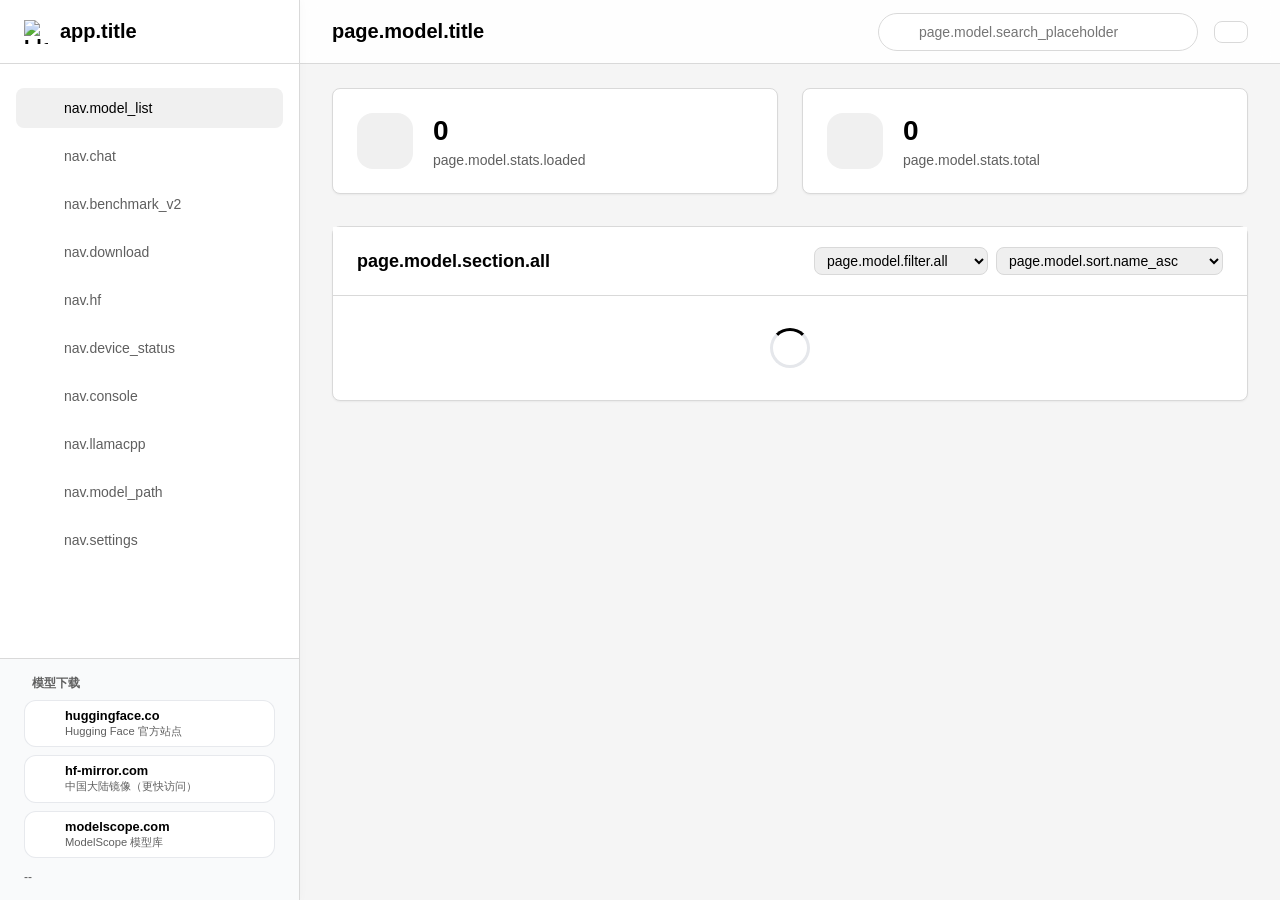
==== src/main/resources/web/index.html @ 574ead31 "Merge upstream updates: 同步上游项目的最新修复和功能" ====
<!DOCTYPE html>
<html lang="zh-CN">
<head>
    <meta charset="UTF-8">
    <meta name="viewport" content="width=device-width, initial-scale=1.0">
    <title data-i18n="app.title">app.title</title>
    <link rel="stylesheet" href="css/all.min.css">
    <link href="css/css2.css" rel="stylesheet">
    <link rel="stylesheet" href="css/index.css">
    <style>
        .sidebar-quick-links { display: flex; flex-direction: column; gap: 0.5rem; margin-bottom: 0.75rem; }
        .sidebar-quick-links-title { display: flex; align-items: center; gap: 0.5rem; font-size: 0.75rem; font-weight: 700; color: var(--text-secondary); }
        .sidebar-quick-link { display: flex; align-items: flex-start; gap: 0.625rem; padding: 0.5rem 0.625rem; border: 1px solid rgba(229, 231, 235, 0.9); border-radius: 0.75rem; background: #ffffff; text-decoration: none; color: var(--text-primary); transition: border-color var(--transition-speed), background-color var(--transition-speed), transform var(--transition-speed); }
        .sidebar-quick-link:hover { background-color: #f9fafb; border-color: rgba(79, 70, 229, 0.35); transform: translateY(-1px); }
        .sidebar-quick-link:focus-visible { outline: none; border-color: rgba(79, 70, 229, 0.55); box-shadow: 0 0 0 3px rgba(79, 70, 229, 0.18); }
        .sidebar-quick-link-icon { width: 1.25rem; text-align: center; margin-top: 0.125rem; color: var(--text-secondary); flex: 0 0 auto; }
        .sidebar-quick-link-text { flex: 1; min-width: 0; display: flex; flex-direction: column; gap: 0.125rem; }
        .sidebar-quick-link-domain { font-size: 0.8rem; font-weight: 700; line-height: 1.1; word-break: break-all; }
        .sidebar-quick-link-desc { font-size: 0.7rem; color: var(--text-secondary); line-height: 1.2; }
        .sidebar-quick-link-ext { color: var(--text-secondary); opacity: 0.8; margin-top: 0.15rem; flex: 0 0 auto; }
    </style>
</head>
<body>
    <!-- Sidebar -->
    <aside class="sidebar">
        <div class="sidebar-header">
            <a href="#" class="app-logo">
                <img src="llama1-icon-transparent.png" alt="LlamaCpp Server" class="app-logo-image">
                <span data-i18n="app.title">app.title</span>
            </a>
        </div>
        <nav class="sidebar-nav">
        
            <a href="#" class="nav-item active" id="nav-model-list" onclick="showModelList(); return false;">
                <i class="fas fa-cubes"></i>
                <span data-i18n="nav.model_list">nav.model_list</span>
            </a>
            <a href="chat/index.html" class="nav-item" target="_blank" id="nav-chat-completion">
                <i class="fas fa-comments"></i>
                <span data-i18n="nav.chat">nav.chat</span>
            </a>
            <a href="tools/benchmark-v2.html" class="nav-item" target="_blank" id="nav-benchmark-v2">
                <i class="fas fa-gauge-high"></i>
                <span data-i18n="nav.benchmark_v2">nav.benchmark_v2</span>
            </a>
            <a href="#" class="nav-item" id="nav-download" onclick="showDownloadManager(); return false;">
                <i class="fas fa-download"></i>
                <span data-i18n="nav.download">nav.download</span>
            </a>
            <a href="#" class="nav-item" id="nav-hf" onclick="showHuggingFace(); return false;">
                <i class="fas fa-cloud"></i>
                <span data-i18n="nav.hf">nav.hf</span>
            </a>
            <a href="#" class="nav-item" id="nav-device-status" onclick="showDeviceStatus(); return false;">
                <i class="fas fa-memory"></i>
                <span data-i18n="nav.device_status">nav.device_status</span>
            </a>
            <a href="#" class="nav-item" id="nav-console" onclick="showConsolePage(); return false;">
                <i class="fas fa-terminal"></i>
                <span data-i18n="nav.console">nav.console</span>
            </a>
            <a href="#" class="nav-item" id="nav-llamacpp" onclick="showLlamaCppSetting(); return false;">
                <i class="fas fa-microchip"></i>
                <span data-i18n="nav.llamacpp">nav.llamacpp</span>
            </a>
            <a href="#" class="nav-item" id="nav-model-path" onclick="showModelPathSetting(); return false;">
                <i class="fas fa-folder-open"></i>
                <span data-i18n="nav.model_path">nav.model_path</span>
            </a>
            <a href="#" class="nav-item" id="nav-settings" onclick="showSettingsPage(); return false;">
                <i class="fas fa-cog"></i>
                <span data-i18n="nav.settings">nav.settings</span>
            </a>
<!--             <div style="flex: 1"></div> -->
<!--              <a href="#" class="nav-item danger" onclick="shutdownService(); return false;"> -->
<!--                 <i class="fas fa-power-off"></i> -->
<!--                 <span data-i18n="nav.shutdown">nav.shutdown</span> -->
<!--             </a> -->
        </nav>
        <div class="sidebar-footer">
            <div class="sidebar-quick-links">
                <div class="sidebar-quick-links-title">
                    <i class="fas fa-link"></i>
                    <span>模型下载</span>
                </div>
                <a class="sidebar-quick-link" href="https://huggingface.co/" target="_blank" rel="noopener noreferrer">
                    <i class="fas fa-cloud sidebar-quick-link-icon"></i>
                    <span class="sidebar-quick-link-text">
                        <span class="sidebar-quick-link-domain">huggingface.co</span>
                        <span class="sidebar-quick-link-desc">Hugging Face 官方站点</span>
                    </span>
                    <i class="fas fa-external-link-alt sidebar-quick-link-ext"></i>
                </a>
                <a class="sidebar-quick-link" href="https://hf-mirror.com/" target="_blank" rel="noopener noreferrer">
                    <i class="fas fa-globe sidebar-quick-link-icon"></i>
                    <span class="sidebar-quick-link-text">
                        <span class="sidebar-quick-link-domain">hf-mirror.com</span>
                        <span class="sidebar-quick-link-desc">中国大陆镜像（更快访问）</span>
                    </span>
                    <i class="fas fa-external-link-alt sidebar-quick-link-ext"></i>
                </a>
                <a class="sidebar-quick-link" href="https://modelscope.com/" target="_blank" rel="noopener noreferrer">
                    <i class="fas fa-box-open sidebar-quick-link-icon"></i>
                    <span class="sidebar-quick-link-text">
                        <span class="sidebar-quick-link-domain">modelscope.com</span>
                        <span class="sidebar-quick-link-desc">ModelScope 模型库</span>
                    </span>
                    <i class="fas fa-external-link-alt sidebar-quick-link-ext"></i>
                </a>
            </div>
            <div id="appBuildInfo" style="font-size: 0.75rem; color: var(--text-secondary);">
                <div id="appVersionText">--</div>
                <div id="appBuildTimeText"></div>
            </div>
        </div>
    </aside>

    <!-- Main Content -->
    <main class="main-area" id="main-model-list">
        <!-- Top Bar -->
        <div class="top-bar">
            <h1 class="page-title" data-i18n="page.model.title">page.model.title</h1>
            <div class="top-actions">
                <div class="search-box">
                    <i class="fas fa-search search-icon"></i>
                    <input type="text" id="modelSearchInput" class="search-input" placeholder="page.model.search_placeholder" data-i18n="page.model.search_placeholder" data-i18n-attr="placeholder">
                </div>
                <button class="btn btn-secondary" onclick="refreshModels()" title="common.refresh" data-i18n="common.refresh" data-i18n-attr="title">
                    <i class="fas fa-sync-alt"></i>
                </button>
            </div>
        </div>

        <!-- Scrollable Content -->
        <div class="content-scrollable">
            <!-- Stats Grid -->
            <div class="stats-grid">
                <div class="stat-card">
                    <div class="stat-icon">
                        <i class="fas fa-check-circle"></i>
                    </div>
                    <div class="stat-info">
                        <h3 id="loadedModelsCount">0</h3>
                        <p data-i18n="page.model.stats.loaded">page.model.stats.loaded</p>
                    </div>
                </div>
                <div class="stat-card">
                    <div class="stat-icon">
                        <i class="fas fa-box-open"></i>
                    </div>
                    <div class="stat-info">
                        <h3 id="totalModelsCount">0</h3>
                        <p data-i18n="page.model.stats.total">page.model.stats.total</p>
                    </div>
                </div>
            </div>

            <!-- Model List -->
            <div class="model-list-container">
                <div class="model-list-header">
                    <h2 data-i18n="page.model.section.all">page.model.section.all</h2>
                    <div style="margin-left: auto; display: flex; align-items: center; gap: 0.5rem;">
                        <select id="modelNodeFilter" class="form-control" style="padding: 4px 8px; width: auto; font-size: 0.875rem;" onchange="sortAndRenderModels()">
                            <option value="all" data-i18n="page.model.filter.all">page.model.filter.all</option>
                            <option value="local" data-i18n="page.model.filter.local">page.model.filter.local</option>
                        </select>
                        <select id="modelSortSelect" class="form-control" style="padding: 4px 8px; width: auto; font-size: 0.875rem;" onchange="sortAndRenderModels()">
                            <option value="name_asc" data-i18n="page.model.sort.name_asc">page.model.sort.name_asc</option>
                            <option value="name_desc" data-i18n="page.model.sort.name_desc">page.model.sort.name_desc</option>
                            <option value="size_asc" data-i18n="page.model.sort.size_asc">page.model.sort.size_asc</option>
                            <option value="size_desc" data-i18n="page.model.sort.size_desc">page.model.sort.size_desc</option>
                            <option value="params_asc" data-i18n="page.model.sort.params_asc">page.model.sort.params_asc</option>
                            <option value="params_desc" data-i18n="page.model.sort.params_desc">page.model.sort.params_desc</option>
                        </select>
                    </div>
                </div>
                <div id="modelsList">
                    <div class="loading-spinner">
                        <div class="spinner"></div>
                    </div>
                </div>
            </div>
        </div>
    </main>

    <main class="main-area" id="main-download" style="display: none">
        <div class="top-bar">
            <h1 class="page-title" data-i18n="page.download.title">page.download.title</h1>
            <div class="top-actions">
                <button class="btn btn-primary" onclick="DownloadManager.openCreateDownloadModal()" style="display: none">
                    <i class="fas fa-plus"></i>
                    <span data-i18n="page.download.create_task">page.download.create_task</span>
                </button>
            </div>
        </div>

        <div class="content-scrollable">
            <div class="stats-grid">
                <div class="stat-card">
                    <div class="stat-icon">
                        <i class="fas fa-download"></i>
                    </div>
                    <div class="stat-info">
                        <h3 id="activeDownloadsCount">0</h3>
                        <p data-i18n="page.download.stats.active">page.download.stats.active</p>
                    </div>
                </div>
                <div class="stat-card">
                    <div class="stat-icon">
                        <i class="fas fa-clock"></i>
                    </div>
                    <div class="stat-info">
                        <h3 id="pendingDownloadsCount">0</h3>
                        <p data-i18n="page.download.stats.pending">page.download.stats.pending</p>
                    </div>
                </div>
                <div class="stat-card">
                    <div class="stat-icon">
                        <i class="fas fa-check-circle"></i>
                    </div>
                    <div class="stat-info">
                        <h3 id="completedDownloadsCount">0</h3>
                        <p data-i18n="page.download.stats.completed">page.download.stats.completed</p>
                    </div>
                </div>
                <div class="stat-card">
                    <div class="stat-icon">
                        <i class="fas fa-list"></i>
                    </div>
                    <div class="stat-info">
                        <h3 id="totalDownloadsCount">0</h3>
                        <p data-i18n="page.download.stats.total">page.download.stats.total</p>
                    </div>
                </div>
            </div>

            <div class="download-list-container">
                <div class="download-list-header">
                    <h2 data-i18n="page.download.section.tasks">page.download.section.tasks</h2>
                    <div style="margin-left: auto;">
                        <button class="btn btn-secondary" onclick="DownloadManager.refreshDownloads()" title="common.refresh" data-i18n="common.refresh" data-i18n-attr="title">
                            <i class="fas fa-sync-alt"></i>
                        </button>
                    </div>
                </div>
                <div id="downloadsList">
                    <div class="loading-spinner">
                        <div class="spinner"></div>
                    </div>
                </div>
            </div>
        </div>
    </main>


    <main class="main-area" id="main-llamacpp-setting" style="display: none">
        <!-- Top Bar -->
        <div class="top-bar">
            <h1 class="page-title" data-i18n="page.llamacpp.title">page.llamacpp.title</h1>
            <div class="top-actions">
                <button class="btn btn-secondary" onclick="loadLlamaCppList()" title="common.refresh" data-i18n="common.refresh" data-i18n-attr="title">
                    <i class="fas fa-sync-alt"></i>
                </button>
            </div>
        </div>

        <!-- Scrollable Content -->
        <div class="content-scrollable">
            <!-- Stats Grid -->
            <div class="stats-grid">
                <div class="stat-card">
                    <div class="stat-icon">
                        <i class="fas fa-microchip"></i>
                    </div>
                    <div class="stat-info">
                        <h3 id="llamacppCount">0</h3>
                        <p data-i18n="page.llamacpp.stats.configured">page.llamacpp.stats.configured</p>
                    </div>
                </div>
            </div>

            <!-- Llama.cpp List -->
            <div class="model-list-container">
                <div class="model-list-header">
                    <h2 data-i18n="page.llamacpp.section.list">page.llamacpp.section.list</h2>
                    <button class="btn btn-primary" onclick="openAddLlamaCppModal()">
                        <i class="fas fa-plus"></i> <span data-i18n="common.add_path">common.add_path</span>
                    </button>
                </div>
                <div id="llamacppList">
                    <div class="loading-spinner">
                        <div class="spinner"></div>
                    </div>
                </div>
            </div>
        </div>
    </main>

    <main class="main-area" id="main-model-path-setting" style="display: none">
        <!-- Top Bar -->
        <div class="top-bar">
            <h1 class="page-title" data-i18n="page.model_path.title">page.model_path.title</h1>
            <div class="top-actions">
                <button class="btn btn-secondary" onclick="loadModelPathList()" title="common.refresh" data-i18n="common.refresh" data-i18n-attr="title">
                    <i class="fas fa-sync-alt"></i>
                </button>
            </div>
        </div>

        <!-- Scrollable Content -->
        <div class="content-scrollable">
            <!-- Stats Grid -->
            <div class="stats-grid">
                <div class="stat-card">
                    <div class="stat-icon">
                        <i class="fas fa-folder-open"></i>
                    </div>
                    <div class="stat-info">
                        <h3 id="modelPathCount">0</h3>
                        <p data-i18n="page.model_path.stats.configured">page.model_path.stats.configured</p>
                    </div>
                </div>
            </div>

            <!-- Model Path List -->
            <div class="model-list-container">
                <div class="model-list-header">
                    <h2 data-i18n="page.model_path.section.list">page.model_path.section.list</h2>
                    <button class="btn btn-primary" onclick="openAddModelPathModal()">
                        <i class="fas fa-plus"></i> <span data-i18n="common.add_path">common.add_path</span>
                    </button>
                </div>
                <div id="modelPathList">
                    <div class="loading-spinner">
                        <div class="spinner"></div>
                    </div>
                </div>
            </div>
        </div>
    </main>

    <main class="main-area" id="main-settings" style="display: none">
        <div class="top-bar">
            <h1 class="page-title" data-i18n="page.settings.title">page.settings.title</h1>
        </div>

        <div class="content-scrollable">
            <div class="settings-layout">
                <div class="settings-tabs" role="tablist">
                    <button class="settings-tab active" data-tab="server">
                        <i class="fas fa-server"></i> <span data-i18n="page.settings.tab.server">page.settings.tab.server</span>
                    </button>
                    <button class="settings-tab" data-tab="compat">
                        <i class="fas fa-plug"></i> <span data-i18n="page.settings.tab.compat">page.settings.tab.compat</span>
                    </button>
                    <button class="settings-tab" data-tab="security">
                        <i class="fas fa-shield-alt"></i> <span data-i18n="page.settings.tab.security">page.settings.tab.security</span>
                    </button>
                    <button class="settings-tab" data-tab="https">
                        <i class="fas fa-lock"></i> <span data-i18n="page.settings.tab.https">page.settings.tab.https</span>
                    </button>
                    <button class="settings-tab" data-tab="logging">
                        <i class="fas fa-file-alt"></i> <span data-i18n="page.settings.tab.logging">page.settings.tab.logging</span>
                    </button>
                    <button class="settings-tab" data-tab="download">
                        <i class="fas fa-download"></i> <span data-i18n="page.settings.tab.download">page.settings.tab.download</span>
                    </button>
                    <button class="settings-tab" data-tab="startup">
                        <i class="fas fa-rocket"></i> <span data-i18n="page.settings.tab.startup">page.settings.tab.startup</span>
                    </button>
                </div>

                <div class="settings-content">

                    <!-- Tab: Server -->
                    <div class="settings-tab-panel active" data-tab-panel="server">
                        <div class="settings-panel">
                            <div class="settings-panel-body">
                                <div class="settings-hint" data-i18n="page.settings.server.hint">page.settings.server.hint</div>
                                <div class="settings-toggle-list">
                                    <div class="settings-toggle-row">
                                        <div class="settings-toggle-title">
                                            <i class="fas fa-globe"></i><span data-i18n="page.settings.server.web_port">page.settings.server.web_port</span>
                                        </div>
                                        <div class="settings-compat-actions">
                                            <div class="settings-port-field">
                                                <span class="settings-port-label" data-i18n="common.port">common.port</span>
                                                <input class="form-control settings-port-input" type="number" id="webPortInput" min="1" max="65535" placeholder="8080">
                                            </div>
                                        </div>
                                    </div>
                                    <div class="settings-toggle-row">
                                        <div class="settings-toggle-title">
                                            <i class="fas fa-globe"></i><span data-i18n="page.settings.server.anthropic_port">page.settings.server.anthropic_port</span>
                                        </div>
                                        <div class="settings-compat-actions">
                                            <div class="settings-port-field">
                                                <span class="settings-port-label" data-i18n="common.port">common.port</span>
                                                <input class="form-control settings-port-input" type="number" id="anthropicPortInput" min="1" max="65535" placeholder="8070">
                                            </div>
                                        </div>
                                    </div>
                                </div>
                                <div class="settings-toggle-list" style="margin-top: 0.75rem;">
                                     <div class="settings-toggle-row">
                                         <div class="settings-toggle-title">
                                             <i class="fas fa-server"></i><span data-i18n="page.settings.server.mcp_server">page.settings.server.mcp_server</span>
                                         </div>
                                         <div class="settings-compat-actions">
                                             <div class="form-check" style="margin: 0;">
                                                 <input class="form-check-input" type="checkbox" id="toggleMcpServer">
                                                 <label class="form-check-label" for="toggleMcpServer" data-i18n="common.enable">common.enable</label>
                                             </div>
                                         </div>
                                     </div>
                                 </div>
                                 <div class="settings-actions-row">
                                     <button class="btn btn-primary" id="saveServerPortsBtn" data-i18n="common.save">common.save</button>
                                 </div>
                            </div>
                        </div>
                    </div>

                    <!-- Tab: Compatibility -->
                    <div class="settings-tab-panel" data-tab-panel="compat">
                        <div class="settings-panel">
                            <div class="settings-panel-body">
                                 <div class="form-group" style="margin: 0;">
                                     <label class="form-label" data-i18n="page.settings.general.compat.title">page.settings.general.compat.title</label>
                                     <small class="form-text" data-i18n="page.settings.general.compat.desc">page.settings.general.compat.desc</small>
                                 </div>
                                 <div class="settings-hint" data-i18n="page.settings.compat.hint">page.settings.compat.hint</div>
                                <div class="settings-toggle-list">
                                    <div class="settings-toggle-row">
                                        <div class="settings-toggle-title">
                                            <i class="fas fa-plug"></i><span>Ollama</span>
                                        </div>
                                        <div class="settings-compat-actions">
                                            <div class="settings-port-field">
                                                <span class="settings-port-label" data-i18n="common.port">common.port</span>
                                                <input class="form-control settings-port-input" type="number" id="ollamaCompatPortInput" min="1" max="65535" placeholder="11434">
                                            </div>
                                            <div class="form-check" style="margin: 0;">
                                                <input class="form-check-input" type="checkbox" id="toggleOllamaCompat">
                                                <label class="form-check-label" for="toggleOllamaCompat" data-i18n="common.enable">common.enable</label>
                                            </div>
                                        </div>
                                    </div>
                                    <div class="settings-toggle-row">
                                        <div class="settings-toggle-title">
                                            <i class="fas fa-plug"></i><span>LMStudio</span>
                                        </div>
                                        <div class="settings-compat-actions">
                                            <div class="settings-port-field">
                                                <span class="settings-port-label" data-i18n="common.port">common.port</span>
                                                <input class="form-control settings-port-input" type="number" id="lmstudioCompatPortInput" min="1" max="65535" placeholder="1234">
                                            </div>
                                            <div class="form-check" style="margin: 0;">
                                                <input class="form-check-input" type="checkbox" id="toggleLmstudioCompat">
                                                <label class="form-check-label" for="toggleLmstudioCompat" data-i18n="common.enable">common.enable</label>
                                            </div>
                                        </div>
                                     </div>
                                </div>
                                <div class="settings-actions-row">
                                    <button class="btn btn-primary" id="saveCompatPortsBtn" data-i18n="page.settings.general.compat.save_ports">page.settings.general.compat.save_ports</button>
                                </div>
                            </div>
                        </div>
                    </div>

                    <!-- Tab: Security -->
                    <div class="settings-tab-panel" data-tab-panel="security">
                        <div class="settings-panel">
                            <div class="settings-panel-body">
                                 <div class="form-group" style="margin: 0;">
                                     <label class="form-label" data-i18n="page.settings.security.title">page.settings.security.title</label>
                                     <small class="form-text" data-i18n="page.settings.security.desc">page.settings.security.desc</small>
                                 </div>
                                 <div class="settings-hint" data-i18n="page.settings.security.hint">page.settings.security.hint</div>
                                <div class="settings-toggle-list">
                                    <div class="settings-toggle-row">
                                        <div class="settings-toggle-title">
                                            <i class="fas fa-key"></i><span data-i18n="page.settings.security.enable">page.settings.security.enable</span>
                                        </div>
                                        <div class="settings-compat-actions">
                                            <div class="form-check" style="margin: 0;">
                                                <input class="form-check-input" type="checkbox" id="toggleApiKeyEnabled">
                                                <label class="form-check-label" for="toggleApiKeyEnabled" data-i18n="common.enable">common.enable</label>
                                            </div>
                                        </div>
                                    </div>
                                </div>
                                <div class="settings-field-row" style="margin-top: 0.75rem;">
                                    <div class="settings-field">
                                        <label class="form-label" data-i18n="page.settings.security.api_key">page.settings.security.api_key</label>
                                        <small class="form-text" data-i18n="page.settings.security.api_key_desc">page.settings.security.api_key_desc</small>
                                        <input class="form-control" type="password" id="apiKeyInput" placeholder="page.settings.security.api_key">
                                    </div>
                                </div>
                                <div class="settings-actions-row">
                                    <button class="btn btn-primary" id="saveSecurityBtn" data-i18n="common.save">common.save</button>
                                </div>
                            </div>
                        </div>
                    </div>

                    <!-- Tab: HTTPS -->
                    <div class="settings-tab-panel" data-tab-panel="https">
                        <div class="settings-panel">
                            <div class="settings-panel-body">
                                 <div class="form-group" style="margin: 0;">
                                     <label class="form-label" data-i18n="page.settings.https.title">page.settings.https.title</label>
                                     <small class="form-text" data-i18n="page.settings.https.desc">page.settings.https.desc</small>
                                 </div>
                                 <div class="settings-hint" data-i18n="page.settings.https.hint">page.settings.https.hint</div>
                                <div class="settings-toggle-list">
                                    <div class="settings-toggle-row">
                                        <div class="settings-toggle-title">
                                            <i class="fas fa-lock"></i><span data-i18n="page.settings.https.enable">page.settings.https.enable</span>
                                        </div>
                                        <div class="settings-compat-actions">
                                            <div class="form-check" style="margin: 0;">
                                                <input class="form-check-input" type="checkbox" id="toggleHttpsEnabled">
                                                <label class="form-check-label" for="toggleHttpsEnabled" data-i18n="common.enable">common.enable</label>
                                            </div>
                                        </div>
                                    </div>
                                </div>
                                 <div class="settings-field" style="margin-top: 0.75rem;">
                                     <label class="form-label" data-i18n="page.settings.https.keystore_path">page.settings.https.keystore_path</label>
                                     <small class="form-text" data-i18n="page.settings.https.keystore_path_desc">page.settings.https.keystore_path_desc</small>
                                     <div class="dir-browse-input-row">
                                         <input class="form-control" id="httpsCertPathInput" placeholder="/path/to/keystore.p12">
                                         <button class="btn btn-secondary dir-browse-btn" type="button" onclick="openFileBrowser('httpsCertPathInput')" title="common.browse" data-i18n="common.browse" data-i18n-attr="title">
                                             <i class="fas fa-folder-open"></i>
                                         </button>
                                     </div>
                                 </div>
                                 <div class="settings-field" style="margin-top: 0.75rem;">
                                     <label class="form-label" data-i18n="page.settings.https.password">page.settings.https.password</label>
                                     <input class="form-control" type="password" id="httpsPasswordInput" placeholder="page.settings.https.password">
                                 </div>
                                <div class="settings-actions-row">
                                    <button class="btn btn-primary" id="saveHttpsBtn" data-i18n="common.save">common.save</button>
                                </div>
                            </div>
                        </div>
                    </div>

                    <!-- Tab: Logging -->
                    <div class="settings-tab-panel" data-tab-panel="logging">
                        <div class="settings-panel">
                            <div class="settings-panel-body">
                                <div class="form-group" style="margin: 0;">
                                    <label class="form-label" data-i18n="page.settings.logging.title">page.settings.logging.title</label>
                                    <small class="form-text" data-i18n="page.settings.logging.desc">page.settings.logging.desc</small>
                                </div>
                                <div class="settings-toggle-list">
                                    <div class="settings-toggle-row">
                                        <div class="settings-toggle-title">
                                            <i class="fas fa-link"></i><span data-i18n="page.settings.logging.url">page.settings.logging.url</span>
                                        </div>
                                        <div class="settings-compat-actions">
                                            <div class="form-check" style="margin: 0;">
                                                <input class="form-check-input" type="checkbox" id="toggleLogRequestUrl">
                                                <label class="form-check-label" for="toggleLogRequestUrl" data-i18n="common.enable">common.enable</label>
                                            </div>
                                        </div>
                                    </div>
                                    <div class="settings-toggle-row">
                                        <div class="settings-toggle-title">
                                            <i class="fas fa-heading"></i><span data-i18n="page.settings.logging.header">page.settings.logging.header</span>
                                        </div>
                                        <div class="settings-compat-actions">
                                            <div class="form-check" style="margin: 0;">
                                                <input class="form-check-input" type="checkbox" id="toggleLogRequestHeader">
                                                <label class="form-check-label" for="toggleLogRequestHeader" data-i18n="common.enable">common.enable</label>
                                            </div>
                                        </div>
                                    </div>
                                    <div class="settings-toggle-row">
                                        <div class="settings-toggle-title">
                                            <i class="fas fa-file-alt"></i><span data-i18n="page.settings.logging.body">page.settings.logging.body</span>
                                        </div>
                                        <div class="settings-compat-actions">
                                            <div class="form-check" style="margin: 0;">
                                                <input class="form-check-input" type="checkbox" id="toggleLogRequestBody">
                                                <label class="form-check-label" for="toggleLogRequestBody" data-i18n="common.enable">common.enable</label>
                                            </div>
                                        </div>
                                    </div>
                                </div>
                                <div class="settings-actions-row">
                                    <button class="btn btn-primary" id="saveLoggingBtn" data-i18n="common.save">common.save</button>
                                </div>
                            </div>
                        </div>
                    </div>

                    <!-- Tab: Download -->
                    <div class="settings-tab-panel" data-tab-panel="download">
                        <div class="settings-panel">
                            <div class="settings-panel-body">
                                <div class="form-group" style="margin: 0;">
                                    <label class="form-label" data-i18n="page.settings.download.title">page.settings.download.title</label>
                                    <small class="form-text" data-i18n="page.settings.download.desc">page.settings.download.desc</small>
                                </div>
                                <div class="settings-field-row">
                                    <div class="settings-field">
                                        <div class="dir-browse-input-row">
                                            <input class="form-control" id="downloadDirInput" placeholder="/path/to/downloads">
                                            <button class="btn btn-secondary btn-sm dir-browse-btn" type="button" onclick="openDirectoryBrowser('downloadDirInput')" title="common.browse" data-i18n="common.browse" data-i18n-attr="title">
                                                <i class="fas fa-folder-open"></i>
                                            </button>
                                        </div>
                                    </div>
                                </div>
                                <div class="settings-actions-row">
                                    <button class="btn btn-primary" id="saveDownloadBtn" data-i18n="common.save">common.save</button>
                                </div>
                            </div>
                        </div>
                    </div>

                    <!-- Tab: Startup -->
                    <div class="settings-tab-panel" data-tab-panel="startup">
                        <div class="settings-panel">
                            <div class="settings-panel-body">
                                <div class="startup-section">
                                    <div class="form-group startup-toggle-group">
                                        <label class="form-label checkbox-label">
                                            <input type="checkbox" id="startupEnabledCheckbox">
                                            <span data-i18n="page.settings.startup.enable">page.settings.startup.enable</span>
                                        </label>
                                        <small class="form-text" data-i18n="page.settings.startup.desc">page.settings.startup.desc</small>
                                    </div>
                                    <div id="startupConfigSection" style="display:none;">
                                        <div class="form-group">
                                            <label class="form-label" data-i18n="page.settings.startup.model">page.settings.startup.model</label>
                                            <select class="form-control" id="startupModelSelect">
                                                <option value="" data-i18n="page.settings.startup.select_model">page.settings.startup.select_model</option>
                                            </select>
                                        </div>
                                        <div class="form-group">
                                            <label class="form-label" data-i18n="page.settings.startup.config">page.settings.startup.config</label>
                                            <select class="form-control" id="startupConfigSelect">
                                                <option value="" data-i18n="page.settings.startup.select_config">page.settings.startup.select_config</option>
                                            </select>
                                        </div>
                                    </div>
                                </div>
                                <div class="settings-actions-row">
                                    <button class="btn btn-primary" id="saveStartupBtn" data-i18n="common.save">common.save</button>
                                </div>
                            </div>
                        </div>
                    </div>

                </div><!-- /settings-content -->
            </div><!-- /settings-layout -->
        </div>
    </main>

    <main class="main-area" id="main-device-status" style="display: none">
        <div class="top-bar">
            <h1 class="page-title"><i class="fas fa-memory"></i> <span data-i18n="page.device_status.title">page.device_status.title</span></h1>
            <div class="top-actions" style="display:flex; align-items:center; gap:12px;">
                <button class="btn btn-secondary" id="refreshDeviceStatusBtn" title="common.refresh" data-i18n="common.refresh" data-i18n-attr="title">
                    <i class="fas fa-sync-alt"></i>
                </button>
                <div id="deviceStatusText" style="font-size:12px; color:var(--text-secondary); margin-left:auto;"></div>
            </div>
        </div>

        <div class="content-scrollable" style="padding: 0;">
            <div id="deviceStatusContainer" style="height: 100%; overflow:auto; padding:16px; font-family:'Menlo', 'Monaco', 'Courier New', monospace; background:#0f172a; color:#e5e7eb; font-size: 0.875rem;">
                <pre id="deviceStatusContent" style="margin:0; white-space:pre-wrap; word-break:break-word; overflow-wrap:break-word;"></pre>
            </div>
        </div>
    </main>

    <main class="main-area" id="main-hf" style="display: none">
        <div class="top-bar">
            <h1 class="page-title" data-i18n="page.hf.title">page.hf.title</h1>
        </div>

        <div class="content-scrollable">
            <div class="hf-search-row">
                <div class="search-box">
                    <i class="fas fa-search search-icon"></i>
                    <input type="text" id="hfSearchInput" class="search-input" placeholder="page.hf.search_placeholder" data-i18n="page.hf.search_placeholder" data-i18n-attr="placeholder">
                </div>
                <select id="hfBaseSelect" class="form-control" style="padding: 4px 8px; width: auto; font-size: 0.875rem;">
                    <option value="mirror" selected>hf-mirror.com</option>
                    <option value="official">huggingface.co</option>
                </select>
                <select id="hfLimit" class="form-control" style="padding: 4px 8px; width: auto; font-size: 0.875rem;">
                    <option value="30" selected>30</option>
                    <option value="50">50</option>
                    <option value="100">100</option>
                </select>
                <button class="btn btn-primary" onclick="hfSearch()">
                    <i class="fas fa-search"></i>
                    <span data-i18n="common.search">common.search</span>
                </button>
            </div>
            <div class="model-list-container">
                <div id="hfHitsList">
                    <div class="empty-state" data-i18n="page.hf.empty_state">page.hf.empty_state</div>
                </div>
                <div class="hf-hits-footer" id="hfHitsFooter" style="display:none;">
                    <button class="btn btn-secondary" id="hfLoadMoreBtn" onclick="hfLoadMore()" data-i18n="common.load_more">common.load_more</button>
                </div>
            </div>
        </div>
    </main>

    <main class="main-area" id="main-console" style="display: none">
        <div class="top-bar">
            <h1 class="page-title"><i class="fas fa-terminal"></i> <span data-i18n="modal.console.title">modal.console.title</span></h1>
            <div class="top-actions" style="display:flex; align-items:center; gap:12px;">
                <button class="btn btn-secondary" id="refreshConsoleBtn" title="common.refresh" data-i18n="common.refresh" data-i18n-attr="title">
                    <i class="fas fa-sync-alt"></i>
                </button>
                <label style="display:inline-flex; align-items:center; gap:6px; font-size: 14px; color: var(--text-secondary);">
                    <input type="checkbox" id="autoRefreshConsole"> <span data-i18n="modal.console.auto_refresh">modal.console.auto_refresh</span>
                </label>
                <label style="display:inline-flex; align-items:center; gap:6px; font-size: 14px; color: var(--text-secondary);">
                    <span data-i18n="modal.console.interval_ms">modal.console.interval_ms</span>
                    <input class="form-control" type="number" id="intervalConsoleInput" value="2000" min="500" style="width: 92px; padding: 4px 8px;">
                </label>
                <div id="consoleStatusText" style="font-size:12px; color:var(--text-secondary); margin-left:auto;"></div>
            </div>
        </div>

        <div class="content-scrollable" style="padding: 0;">
            <div id="logContainer" style="height: 100%; overflow:auto; padding:16px; font-family:'Menlo', 'Monaco', 'Courier New', monospace; background:#0f172a; color:#e5e7eb; font-size: 0.875rem;">
                <pre id="consoleContent" style="margin:0; white-space:pre; word-break:normal; overflow-wrap:normal;"></pre>
            </div>
        </div>
    </main>

    <!-- Add Llama.cpp Modal -->
    <div class="modal" id="addLlamaCppModal">
        <div class="modal-content" style="max-width: 700px;">
            <div class="modal-header">
                <h3 class="modal-title" data-i18n="modal.llamacpp_add.title">modal.llamacpp_add.title</h3>
                <button class="modal-close" onclick="closeModal('addLlamaCppModal')">&times;</button>
            </div>
            <div class="modal-body">
                <div class="form-group">
                    <label class="form-label"><span data-i18n="modal.llamacpp_add.path">modal.llamacpp_add.path</span> <span style="color: red;">*</span></label>
                    <div class="dir-browse-input-row">
                        <input class="form-control" id="addLlamaCppPathInput" placeholder="/path/to/llama.cpp">
                        <button class="btn btn-secondary btn-sm dir-browse-btn" type="button" onclick="openDirectoryBrowser('addLlamaCppPathInput')" data-i18n="common.browse" data-i18n-attr="title" title="common.browse">
                            <i class="fas fa-folder-open"></i>
                        </button>
                    </div>
                    <small class="form-text" data-i18n="modal.llamacpp_add.path_desc">modal.llamacpp_add.path_desc</small>
                </div>
                <div class="form-group">
                    <label class="form-label" data-i18n="common.name">common.name</label>
                    <input class="form-control" id="addLlamaCppNameInput" placeholder="llama.cpp">
                    <small class="form-text" data-i18n="modal.llamacpp_add.name_desc">modal.llamacpp_add.name_desc</small>
                </div>
                <div class="form-group">
                    <label class="form-label" data-i18n="common.description">common.description</label>
                    <textarea class="form-control" id="addLlamaCppDescInput" rows="3" placeholder="common.description_placeholder" data-i18n="common.description_placeholder" data-i18n-attr="placeholder"></textarea>
                    <small class="form-text" data-i18n="modal.llamacpp_add.desc_desc">modal.llamacpp_add.desc_desc</small>
                </div>
            </div>
            <div class="modal-footer">
                <button class="btn btn-secondary" onclick="closeModal('addLlamaCppModal')" data-i18n="common.cancel">common.cancel</button>
                <button class="btn btn-primary" onclick="addLlamaCpp()" data-i18n="common.save">common.save</button>
            </div>
        </div>
    </div>


    <!-- Load Model Modal -->
    <div class="modal" id="loadModelModal">
        <div class="modal-content load-model-modal">
            <div class="modal-header">
                <h3 class="modal-title"><i class="fas fa-upload" id="modelActionModalIcon"></i> <span id="modelActionModalTitleText" data-i18n="modal.model_action.title.load">modal.model_action.title.load</span></h3>
                <button class="modal-close" onclick="closeModal('loadModelModal')">&times;</button>
            </div>
            <div class="modal-body">
                <form id="loadModelForm">
                    <!-- 左右两侧布局 -->
                    <div class="load-model-layout">
                        <!-- 左侧：模型ID、Llama.cpp 版本、设备选择 -->
                        <div id="basicParamsContainer">
                            <div class="form-group">
                                <label class="form-label" for="modelId" data-i18n="modal.model_action.model_id">modal.model_action.model_id</label>
                                <input type="text" class="form-control" id="modelId" name="modelId" readonly style="background-color: #f3f4f6; display: none;">
                                <input type="text" class="form-control" id="modelName" name="modelName" readonly style="background-color: #f3f4f6;">
                            </div>
                            <div class="form-group">
                                <label class="form-label" for="modelConfigSelect" data-i18n="modal.model_action.config.switch">配置切换</label>
                                <div style="display: flex; gap: 8px; align-items: center;">
                                    <select class="form-control" id="modelConfigSelect" name="modelConfigSelect" style="flex: 1;"></select>
                                    <button class="btn btn-secondary" type="button" id="addModelConfigBtn" onclick="addModelConfigOption()" data-i18n="modal.model_action.config.add">新增配置</button>
                                    <button class="btn btn-danger" type="button" id="deleteModelConfigBtn" onclick="deleteModelConfigOption()" data-i18n="modal.model_action.config.delete">删除配置</button>
                                </div>
                                <small class="form-text" data-i18n="modal.model_action.config.hint">选择或新增模型配置，启动模型或点击保存后会自动保存到当前配置</small>
                            </div>
                            
                            <div class="form-group">
                                <label class="form-label" for="llamaBinPathSelect" data-i18n="modal.model_action.llamacpp_version">modal.model_action.llamacpp_version</label>
                                <select class="form-control" id="llamaBinPathSelect" name="llamaBinPathSelect"></select>
                            </div>

                            <div class="capabilities-section" id="modelCapabilitiesGroup">
                                <div class="capabilities-header" onclick="this.parentElement.classList.toggle('open')">
                                    <span class="capabilities-chevron"><i class="fas fa-chevron-down"></i></span>
                                    <span data-i18n="modal.model_action.capabilities.title">modal.model_action.capabilities.title</span>
                                </div>
                                <div class="capabilities-body">
                                    <small class="form-text" data-i18n="modal.model_action.capabilities.desc">modal.model_action.capabilities.desc</small>
                                    <div style="border: 1px solid var(--border-color); border-radius: 0.75rem; padding: 0.75rem;">
                                        <div class="form-check" style="margin-bottom: 0.5rem;">
                                            <input class="form-check-input" type="checkbox" id="capabilityThinking">
                                            <label class="form-check-label" for="capabilityThinking" data-i18n="modal.model_action.capabilities.thinking">modal.model_action.capabilities.thinking</label>
                                        </div>
                                        <div class="form-check" style="margin-bottom: 0.5rem;">
                                            <input class="form-check-input" type="checkbox" id="capabilityTools">
                                            <label class="form-check-label" for="capabilityTools" data-i18n="modal.model_action.capabilities.tools">modal.model_action.capabilities.tools</label>
                                        </div>
                                        <div class="form-check" style="margin-bottom: 0.5rem;">
                                            <input class="form-check-input" type="checkbox" id="capabilityRerank">
                                            <label class="form-check-label" for="capabilityRerank" data-i18n="modal.model_action.capabilities.rerank">modal.model_action.capabilities.rerank</label>
                                        </div>
                                        <div class="form-check" style="margin-bottom: 0.5rem;">
                                            <input class="form-check-input" type="checkbox" id="capabilityEmbedding">
                                            <label class="form-check-label" for="capabilityEmbedding" data-i18n="modal.model_action.capabilities.embedding">modal.model_action.capabilities.embedding</label>
                                        </div>
                                        <div class="form-check" style="margin-bottom: 0.5rem;">
                                            <input class="form-check-input" type="checkbox" id="capabilityVision">
                                            <label class="form-check-label" for="capabilityVision" data-i18n="modal.model_action.capabilities.vision">modal.model_action.capabilities.vision</label>
                                        </div>
                                        <div class="form-check" style="margin-bottom: 0;">
                                            <input class="form-check-input" type="checkbox" id="capabilityAudio">
                                            <label class="form-check-label" for="capabilityAudio" data-i18n="modal.model_action.capabilities.audio">modal.model_action.capabilities.audio</label>
                                        </div>
                                    </div>
                                </div>
                            </div>

                            <div class="form-group" id="enableVisionGroup" style="display:none;">
                                <label class="form-label" data-i18n="modal.model_action.vision.title">modal.model_action.vision.title</label>
                                <div class="form-check" style="margin-bottom: 0;">
                                    <input class="form-check-input" type="checkbox" id="enableVision" name="enableVision" checked>
                                    <label class="form-check-label" for="enableVision" data-i18n="common.enable">common.enable</label>
                                </div>
                                <small class="form-text" data-i18n="modal.model_action.vision.desc">modal.model_action.vision.desc</small>
                            </div>
                            
                            <div class="form-group" id="mainGpuGroup">
                                <label class="form-label" for="mainGpuSelect" data-i18n="modal.model_action.main_gpu">modal.model_action.main_gpu</label>
                                <small class="form-text" id="ctxSizeVramHint" style="color: red; font-weight: 500; white-space: pre-wrap; display: block; margin-top: 8px;"></small>
                                <select class="form-control" id="mainGpuSelect" name="mg">
                                    <option value="-1" data-i18n="common.default">common.default</option>
                                </select>
                                <small class="form-text" data-i18n="modal.model_action.main_gpu_desc">modal.model_action.main_gpu_desc</small>
                            </div>
                            
                            <div class="form-group">
                                <label class="form-label" data-i18n="modal.model_action.devices.title">modal.model_action.devices.title</label>
                                <small class="form-text" data-i18n="modal.model_action.devices.desc">modal.model_action.devices.desc</small>
                                <div id="deviceChecklist" style="border: 1px solid var(--border-color); border-radius: 0.75rem; padding: 0.75rem; max-height: 260px; overflow: auto;">
                                    <div class="settings-empty" data-i18n="modal.model_action.devices.empty">modal.model_action.devices.empty</div>
                                </div>
                            </div>
                        </div>
                        
                        <!-- 右侧：全部的参数配置 -->
                        <div id="dynamicParamsContainer">
                            <div class="loading-spinner">
                                <div class="spinner"></div>
                            </div>
                        </div>
                        <div id="benchmarkParamsContainer" style="display:none;">
                            <div class="loading-spinner">
                                <div class="spinner"></div>
                            </div>
                        </div>
                    </div>
                </form>
            </div>
            <div class="modal-footer">
                <button class="btn btn-secondary" onclick="closeModal('loadModelModal')" data-i18n="common.cancel">common.cancel</button>
                <button class="btn btn-secondary" id="estimateVramBtn" onclick="estimateVramAction()"><i class="fas fa-memory"></i> <span data-i18n="modal.model_action.estimate_vram">modal.model_action.estimate_vram</span></button>
                <button class="btn btn-secondary" id="modelActionResetBtn" style="display:none;" onclick="resetModelBenchmarkForm()" data-i18n="common.reset">common.reset</button>
                <button class="btn btn-secondary" id="modelActionSaveBtn" onclick="saveModelConfigAction()" data-i18n="common.save">common.save</button>
                <button class="btn btn-primary" id="modelActionSubmitBtn" onclick="submitModelAction()" data-i18n="modal.model_action.submit.load">modal.model_action.submit.load</button>
            </div>
        </div>
    </div>

    <div class="modal" id="addModelPathModal">
        <div class="modal-content" style="max-width: 500px;">
            <div class="modal-header">
                <h3 class="modal-title" data-i18n="modal.model_path_add.title.add">modal.model_path_add.title.add</h3>
                <button class="modal-close" onclick="closeModal('addModelPathModal')">&times;</button>
            </div>
            <div class="modal-body">
                <div class="form-group">
                    <label class="form-label" data-i18n="common.name">common.name</label>
                    <input class="form-control" id="addModelPathNameInput" placeholder="modal.model_path_add.name_placeholder" data-i18n="modal.model_path_add.name_placeholder" data-i18n-attr="placeholder">
                </div>
                <div class="form-group">
                    <label class="form-label" data-i18n="common.directory_path">common.directory_path</label>
                    <div class="dir-browse-input-row">
                        <input class="form-control" id="addModelPathInput" placeholder="/path/to/models">
                        <button class="btn btn-secondary btn-sm dir-browse-btn" type="button" onclick="openDirectoryBrowser('addModelPathInput')" data-i18n="common.browse" data-i18n-attr="title" title="common.browse">
                            <i class="fas fa-folder-open"></i>
                        </button>
                    </div>
                </div>
                <div class="form-group">
                    <label class="form-label" data-i18n="common.description">common.description</label>
                    <input class="form-control" id="addModelPathDescInput" placeholder="modal.model_path_add.desc_placeholder" data-i18n="modal.model_path_add.desc_placeholder" data-i18n-attr="placeholder">
                    <small class="form-text" data-i18n="modal.model_path_add.desc">modal.model_path_add.desc</small>
                </div>
            </div>
            <div class="modal-footer">
                <button class="btn btn-secondary" onclick="closeModal('addModelPathModal')" data-i18n="common.cancel">common.cancel</button>
                <button class="btn btn-primary" onclick="addModelPath()" data-i18n="common.save">common.save</button>
            </div>
        </div>
    </div>

    <div class="modal" id="hfGgufModal">
        <div class="modal-content" style="max-width: 1100px; height: 85vh;background-color: #f9fafb;">
            <div class="modal-header">
                <h3 class="modal-title"><i class="fas fa-file"></i> <span data-i18n="modal.hf_gguf.title">modal.hf_gguf.title</span></h3>
                <button class="modal-close" onclick="closeModal('hfGgufModal')">&times;</button>
            </div>
            <div class="modal-body" style="display: flex; flex-direction: column; min-height: 0; overflow: hidden;">
                <div style="display: flex; gap: 0.75rem; align-items: center; flex-wrap: wrap; margin-bottom: 1rem;">
                    <div class="mono" id="hfGgufModalRepo" style="color: var(--text-secondary); font-size: 0.875rem; font-weight: 700;">-</div>
                    <div style="margin-left: auto; display: flex; gap: 0.5rem;">
                        <button class="btn btn-secondary btn-sm" onclick="copyAllGgufLinks()" title="modal.hf_gguf.copy_all_title" data-i18n="modal.hf_gguf.copy_all_title" data-i18n-attr="title">
                            <i class="fas fa-copy"></i>
                            <span data-i18n="modal.hf_gguf.copy_all">modal.hf_gguf.copy_all</span>
                        </button>
                    </div>
                </div>
                <div id="hfGgufList" style="flex: 1; min-height: 0; overflow: auto;">
                    <div class="empty-state" data-i18n="modal.hf_gguf.empty">modal.hf_gguf.empty</div>
                </div>
            </div>
            <div class="modal-footer">
                <button class="btn btn-secondary" onclick="closeModal('hfGgufModal')" data-i18n="common.close">common.close</button>
            </div>
        </div>
    </div>

    <div class="modal" id="createDownloadModal">
        <div class="modal-content">
            <div class="modal-header">
                <h3 class="modal-title"><i class="fas fa-download"></i> <span data-i18n="modal.download_create.title">modal.download_create.title</span></h3>
                <button class="modal-close" onclick="closeModal('createDownloadModal')">&times;</button>
            </div>
            <div class="modal-body">
                <form id="createDownloadForm">
                    <div class="form-group">
                        <label class="form-label" for="downloadUrl" data-i18n="modal.download_create.url">modal.download_create.url</label>
                        <input type="url" class="form-control" id="downloadUrl" name="downloadUrl" placeholder="https://example.com/file.zip" required>
                        <small class="form-text" data-i18n="modal.download_create.url_desc">modal.download_create.url_desc</small>
                    </div>
                    
                    <div class="form-group">
                        <label class="form-label" for="downloadPath" data-i18n="modal.download_create.path">modal.download_create.path</label>
                        <input type="text" class="form-control" id="downloadPath" name="downloadPath" placeholder="downloads" value="C:\Users\Mark\Downloads" required>
                        <small class="form-text" data-i18n="modal.download_create.path_desc">modal.download_create.path_desc</small>
                    </div>
                    
                    <div class="form-group">
                        <label class="form-label" for="downloadFileName" data-i18n="modal.download_create.filename_optional">modal.download_create.filename_optional</label>
                        <input type="text" class="form-control" id="downloadFileName" name="downloadFileName" placeholder="modal.download_create.filename_placeholder" data-i18n="modal.download_create.filename_placeholder" data-i18n-attr="placeholder">
                        <small class="form-text" data-i18n="modal.download_create.filename_desc">modal.download_create.filename_desc</small>
                    </div>
                </form>
            </div>
            <div class="modal-footer">
                <button class="btn btn-secondary" onclick="closeModal('createDownloadModal')" data-i18n="common.cancel">common.cancel</button>
                <button class="btn btn-primary" onclick="DownloadManager.submitCreateDownload()" data-i18n="modal.download_create.submit">modal.download_create.submit</button>
            </div>
        </div>
    </div>

    <div class="modal" id="settingsModal">
        <div class="modal-content">
            <div class="modal-header">
                <h3 class="modal-title"><i class="fas fa-cog"></i> <span data-i18n="modal.system_settings.title">modal.system_settings.title</span></h3>
                <button class="modal-close" onclick="closeModal('settingsModal')">&times;</button>
            </div>
            <div class="modal-body">
                <form id="settingsForm">
                    <div class="form-group">
                        <label class="form-label" for="defaultDownloadPath" data-i18n="modal.system_settings.default_download_dir">modal.system_settings.default_download_dir</label>
                        <input type="text" class="form-control" id="defaultDownloadPath" name="defaultDownloadPath" placeholder="download">
                        <small class="form-text" data-i18n="modal.system_settings.default_download_dir_desc">modal.system_settings.default_download_dir_desc</small>
                    </div>
                </form>
            </div>
            <div class="modal-footer">
                <button class="btn btn-secondary" onclick="closeModal('settingsModal')" data-i18n="common.cancel">common.cancel</button>
                <button class="btn btn-primary" onclick="DownloadManager.saveSettings()" data-i18n="modal.system_settings.save">modal.system_settings.save</button>
            </div>
        </div>
    </div>

    <!-- Notification Container -->
    <div id="dynamicModalRoot"></div>
    <div class="toast-container" id="toastContainer"></div>

    <script src="js/i18n.js"></script>
    <script src="js/websocket.js"></script>
    <script src="js/console-modal.js"></script>
    <script src="js/model-llamacpp-setting.js"></script>
    <script src="js/hf.js"></script>
    <script src="js/download.js"></script>
    
    <script>
        // --- Initialization ---
        document.addEventListener('DOMContentLoaded', function() {
            initWebSocket();
            initModelSearch();
            loadParamConfig();
            loadBuildInfo();
            updateChatCompletionLinkForDevice();
        });

        function t(key, fallback) {
            if (window.I18N && typeof window.I18N.t === 'function') {
                return window.I18N.t(key, fallback);
            }
            return fallback == null ? key : fallback;
        }

        function applyI18nToSubtree(root) {
            if (!root || !root.querySelectorAll) return;
            if (!window.I18N || typeof window.I18N.t !== 'function') return;
            const nodes = root.querySelectorAll('[data-i18n]');
            nodes.forEach((node) => {
                const key = node.getAttribute('data-i18n');
                if (!key) return;
                const attr = node.getAttribute('data-i18n-attr');
                if (attr) {
                    const current = node.getAttribute(attr) || '';
                    node.setAttribute(attr, window.I18N.t(key, current));
                    return;
                }
                const currentText = node.textContent || '';
                node.textContent = window.I18N.t(key, currentText);
            });
        }

        function escapeHtml(value) {
            const s = value == null ? '' : String(value);
            return s
                .replace(/&/g, '&amp;')
                .replace(/</g, '&lt;')
                .replace(/>/g, '&gt;')
                .replace(/"/g, '&quot;')
                .replace(/'/g, '&#39;');
        }

        function escapeAttr(value) {
            return escapeHtml(value);
        }
        
        function ensureDirectoryBrowserModal() {
            let modal = document.getElementById('directoryBrowserModal');
            if (modal) return modal;
            
            modal = document.createElement('div');
            modal.className = 'modal';
            modal.id = 'directoryBrowserModal';
            modal.innerHTML = `
                <div class="modal-content">
                    <div class="modal-header">
                        <h3 class="modal-title"><i class="fas fa-folder-open"></i> <span data-i18n="modal.dir_browser.title">modal.dir_browser.title</span></h3>
                        <button class="modal-close" onclick="closeModal('directoryBrowserModal')">&times;</button>
                    </div>
                    <div class="modal-body">
                        <div class="dir-browser-toolbar">
                            <button class="btn btn-secondary btn-sm" type="button" onclick="directoryBrowserGoRoots()" data-i18n="modal.dir_browser.roots">modal.dir_browser.roots</button>
                            <button class="btn btn-secondary btn-sm" type="button" onclick="directoryBrowserGoUp()" data-i18n="modal.dir_browser.up">modal.dir_browser.up</button>
                            <div class="mono dir-browser-path" id="directoryBrowserPathText"></div>
                        </div>
                        <div id="directoryBrowserContent" class="dir-browser-grid">
                            <div class="dir-browser-panel">
                                <div class="dir-browser-panel-header"><i class="fas fa-folder"></i> <span data-i18n="modal.dir_browser.folders">modal.dir_browser.folders</span></div>
                                <div id="directoryBrowserDirList" class="dir-browser-panel-list"></div>
                                <div id="directoryBrowserDirHint" class="dir-browser-panel-hint"></div>
                            </div>
                            <div class="dir-browser-panel">
                                <div class="dir-browser-panel-header"><i class="fas fa-file"></i> <span data-i18n="modal.dir_browser.files">modal.dir_browser.files</span></div>
                                <div id="directoryBrowserFileList" class="dir-browser-panel-list"></div>
                                <div id="directoryBrowserFileHint" class="dir-browser-panel-hint"></div>
                            </div>
                        </div>
                    </div>
                    <div class="modal-footer">
                        <button class="btn btn-secondary" type="button" onclick="closeModal('directoryBrowserModal')" data-i18n="common.cancel">common.cancel</button>
                        <button class="btn btn-primary" type="button" id="directoryBrowserConfirmBtn" onclick="directoryBrowserConfirm()" data-i18n="modal.dir_browser.select">modal.dir_browser.select</button>
                    </div>
                </div>`;
            document.body.appendChild(modal);
            applyI18nToSubtree(modal);
            return modal;
        }
        
        function openDirectoryBrowser(targetInputId) {
            const el = document.getElementById(targetInputId);
            if (!el) return;
            ensureDirectoryBrowserModal();
            
            const current = (el.value || '').trim();
            window.__directoryBrowserState = {
                targetInputId,
                currentPath: current || null,
                selectFile: false
            };
            directoryBrowserLoad(current || null);
            const confirmBtn = document.getElementById('directoryBrowserConfirmBtn');
            if (confirmBtn) confirmBtn.style.display = '';
            document.getElementById('directoryBrowserModal').classList.add('show');
        }

        function openFileBrowser(targetInputId) {
            const el = document.getElementById(targetInputId);
            if (!el) return;
            ensureDirectoryBrowserModal();
            
            const current = (el.value || '').trim();
            let dirPath = null;
            let fileName = null;
            if (current) {
                const sepIdx = current.lastIndexOf('/');
                const sepIdx2 = current.lastIndexOf('\\');
                const sepPos = Math.max(sepIdx, sepIdx2);
                if (sepPos > 0) {
                    dirPath = current.substring(0, sepPos);
                    fileName = current.substring(sepPos + 1);
                }
            }
            window.__directoryBrowserState = {
                targetInputId,
                currentPath: dirPath || null,
                currentFile: fileName || null,
                selectFile: true
            };
            directoryBrowserLoad(dirPath || null);
            const confirmBtn = document.getElementById('directoryBrowserConfirmBtn');
            if (confirmBtn) confirmBtn.style.display = 'none';
            document.getElementById('directoryBrowserModal').classList.add('show');
        }
        
        function directoryBrowserSetPathText(text) {
            const el = document.getElementById('directoryBrowserPathText');
            if (!el) return;
            el.textContent = text || t('modal.dir_browser.roots');
            el.title = text || '';
        }
        
        async function directoryBrowserLoad(path) {
            const state = window.__directoryBrowserState || {};
            state.currentPath = path || null;
            window.__directoryBrowserState = state;
            
            directoryBrowserSetPathText(state.currentPath);
            const dirListEl = document.getElementById('directoryBrowserDirList');
            const fileListEl = document.getElementById('directoryBrowserFileList');
            const dirHintEl = document.getElementById('directoryBrowserDirHint');
            const fileHintEl = document.getElementById('directoryBrowserFileHint');
            if (dirHintEl) dirHintEl.style.display = 'none';
            if (fileHintEl) fileHintEl.style.display = 'none';
            if (dirListEl) dirListEl.innerHTML = `<div class="loading-spinner"><div class="spinner"></div></div>`;
            if (fileListEl) fileListEl.innerHTML = `<div class="loading-spinner"><div class="spinner"></div></div>`;
            
            try {
                const url = state.currentPath
                    ? `/api/sys/fs/list?path=${encodeURIComponent(state.currentPath)}`
                    : `/api/sys/fs/list`;
                const response = await fetch(url, { method: 'GET' });
                const payload = await response.json();
                if (!payload || !payload.success) {
                    showToast(t('toast.error'), (payload && payload.error) ? payload.error : t('common.network_request_failed'), 'error');
                    directoryBrowserSetPathText(state.currentPath);
                    if (dirListEl) dirListEl.innerHTML = `<div class="empty-state">${t('modal.dir_browser.empty')}</div>`;
                    if (fileListEl) fileListEl.innerHTML = `<div class="empty-state">${t('modal.dir_browser.empty')}</div>`;
                    return;
                }
                
                const data = payload.data || {};
                window.__directoryBrowserState.parent = data.parent || null;
                window.__directoryBrowserState.currentPath = data.path || null;
                directoryBrowserSetPathText(window.__directoryBrowserState.currentPath);
                
                const directories = Array.isArray(data.directories) ? data.directories : [];
                const files = Array.isArray(data.files) ? data.files : [];
                const truncatedDirs = !!data.truncatedDirs;
                const truncatedFiles = !!data.truncatedFiles;
                
                if (dirListEl) {
                    if (directories.length === 0) {
                        dirListEl.innerHTML = `<div class="empty-state">${t('modal.dir_browser.no_dirs')}</div>`;
                    } else {
                        dirListEl.innerHTML = directories.map(d => {
                            const name = escapeHtml(d.name || '');
                            const p = escapeHtml(d.path || '');
                            const pAttr = escapeAttr(d.path || '');
                            const title = p || name;
                            return `
                                <div class="dir-browser-item" role="button" tabindex="0" data-path="${pAttr}" onclick="directoryBrowserEnter(this.getAttribute('data-path'))" onkeydown="directoryBrowserItemKeydown(event, this)">
                                    <div class="dir-browser-item-icon"><i class="fas fa-folder"></i></div>
                                    <div class="dir-browser-item-body">
                                        <div class="dir-browser-item-title" title="${title}">${name}</div>
                                        <div class="dir-browser-item-subtitle">${p}</div>
                                    </div>
                                    <div class="dir-browser-item-chevron"><i class="fas fa-chevron-right"></i></div>
                                </div>`;
                        }).join('');
                    }
                }
                
                if (fileListEl) {
                    if (files.length === 0) {
                        fileListEl.innerHTML = `<div class="empty-state">${t('modal.dir_browser.no_files')}</div>`;
                    } else {
                        const state = window.__directoryBrowserState || {};
                        const selectFile = state.selectFile || false;
                        const currentFile = state.currentFile || '';
                        fileListEl.innerHTML = files.map(f => {
                            const name = escapeHtml(f.name || '');
                            const p = escapeHtml(f.path || '');
                            const pAttr = escapeAttr(f.path || '');
                            if (selectFile) {
                                const isSelected = f.path === currentFile;
                                return `
                                    <div class="dir-browser-item file${isSelected ? ' selected' : ''}" role="button" tabindex="0" data-path="${pAttr}" onclick="directoryBrowserSelectFile(this.getAttribute('data-path'))" onkeydown="directoryBrowserFileItemKeydown(event, this)">
                                        <div class="dir-browser-item-icon file"><i class="fas fa-file"></i></div>
                                        <div class="dir-browser-item-body">
                                            <div class="dir-browser-item-title" title="${name}">${name}</div>
                                            <div class="dir-browser-item-subtitle">${p}</div>
                                        </div>
                                        <div class="dir-browser-item-chevron"><i class="fas fa-chevron-right"></i></div>
                                    </div>`;
                            }
                            return `
                                <div class="dir-browser-item file">
                                    <div class="dir-browser-item-icon file"><i class="fas fa-file"></i></div>
                                    <div class="dir-browser-item-body">
                                        <div class="dir-browser-item-title" title="${name}">${name}</div>
                                    </div>
                                </div>`;
                        }).join('');
                    }
                }
                
                if (dirHintEl) {
                    if (truncatedDirs) {
                        dirHintEl.textContent = t('modal.dir_browser.truncated_dirs');
                        dirHintEl.style.display = 'block';
                    } else {
                        dirHintEl.style.display = 'none';
                    }
                }
                if (fileHintEl) {
                    if (truncatedFiles) {
                        fileHintEl.textContent = t('modal.dir_browser.truncated_files');
                        fileHintEl.style.display = 'block';
                    } else {
                        fileHintEl.style.display = 'none';
                    }
                }
            } catch (e) {
                showToast(t('toast.error'), t('common.network_request_failed'), 'error');
            }
        }

        function directoryBrowserItemKeydown(event, el) {
            if (!event || !el) return;
            if (event.key === 'Enter' || event.key === ' ') {
                event.preventDefault();
                const p = el.getAttribute('data-path');
                directoryBrowserEnter(p);
            }
        }

        function directoryBrowserFileItemKeydown(event, el) {
            if (!event || !el) return;
            if (event.key === 'Enter' || event.key === ' ') {
                event.preventDefault();
                const p = el.getAttribute('data-path');
                directoryBrowserSelectFile(p);
            }
        }

        function directoryBrowserSelectFile(path) {
            const state = window.__directoryBrowserState || {};
            state.currentFile = path;
            state.currentPath = path;
            window.__directoryBrowserState = state;
            directoryBrowserConfirm();
        }
        
        function directoryBrowserEnter(path) {
            const p = (path || '').trim();
            if (!p) return;
            directoryBrowserLoad(p);
        }
        
        function directoryBrowserGoUp() {
            const state = window.__directoryBrowserState || {};
            const parent = state.parent;
            if (!parent) {
                directoryBrowserGoRoots();
                return;
            }
            directoryBrowserLoad(parent);
        }
        
        function directoryBrowserGoRoots() {
            directoryBrowserLoad(null);
        }
        
        function directoryBrowserConfirm() {
            const state = window.__directoryBrowserState || {};
            const targetInputId = state.targetInputId;
            const path = state.selectFile ? (state.currentFile || state.currentPath) : state.currentPath;
            if (!targetInputId) return;
            if (!path) {
                showToast(t('toast.error'), t('modal.dir_browser.select_required'), 'error');
                return;
            }
            const el = document.getElementById(targetInputId);
            if (el) el.value = path;
            const confirmBtn = document.getElementById('directoryBrowserConfirmBtn');
            if (confirmBtn) confirmBtn.style.display = '';
            closeModal('directoryBrowserModal');
        }

        window.addEventListener('i18n:ready', function () {
            const modal = document.getElementById('directoryBrowserModal');
            if (modal) applyI18nToSubtree(modal);
        });

        function isMobileBrowser() {
            const ua = (navigator.userAgent || '').toLowerCase();
            if (/(android|iphone|ipod|ipad|windows phone|iemobile|blackberry|bb10|webos)/i.test(ua)) return true;
            if (navigator.maxTouchPoints && navigator.maxTouchPoints > 1) {
                return window.matchMedia && window.matchMedia('(max-width: 900px)').matches;
            }
            return false;
        }

        function updateChatCompletionLinkForDevice() {
            const link = document.getElementById('nav-chat-completion');
            if (!link) return;
            if (isMobileBrowser()) {
                link.href = 'chat/index.html';
            }
        }
        
        // --- 动态参数配置 ---
        let paramConfig = [];
        
        // 加载参数配置
        function loadParamConfig() {
            fetch('/api/models/param/server/list')
                .then(response => response.json())
                .then(data => {
                    if (data.success && data.params) {
                        paramConfig = data.params;
                        if (window.I18N) {
                            renderDynamicParams();
                        } else {
                            const renderOnce = () => {
                                window.removeEventListener('i18n:ready', renderOnce);
                                renderDynamicParams();
                            };
                            window.addEventListener('i18n:ready', renderOnce);
                        }
                    } else {
                        console.error(t('log.params.load_failed', '加载参数配置失败:'), data.error || t('common.unknown_error', '未知错误'));
                        document.getElementById('dynamicParamsContainer').innerHTML =
                            `<div class="empty-state"><div class="empty-state-icon"><i class="fas fa-exclamation-triangle"></i></div><div class="empty-state-title">${t('common.load_failed', '加载失败')}</div><div class="empty-state-text">${t('page.params.unable_load', '无法加载参数配置')}</div></div>`;
                    }
                })
                .catch(error => {
                    console.error(t('log.params.load_error', '加载参数配置出错:'), error);
                    document.getElementById('dynamicParamsContainer').innerHTML =
                        `<div class="empty-state"><div class="empty-state-icon"><i class="fas fa-exclamation-triangle"></i></div><div class="empty-state-title">${t('common.network_error', '网络错误')}</div><div class="empty-state-text">${t('common.unable_connect_server', '无法连接到服务器')}</div></div>`;
                });
        }
        
        function getParamGroupName(param) {
            const raw = param && param.group != null ? String(param.group).trim() : '';
            if (!raw) return 'page.params.group.default';
            if (raw.startsWith('page.params.group.')) return raw;
            const legacyGroupMap = {
                '基础参数': 'page.params.group.basic',
                '采样参数': 'page.params.group.sampling',
                '性能与缓存': 'page.params.group.performance',
                '功能开关': 'page.params.group.features',
                '模板与推理': 'page.params.group.template',
                '多模态': 'page.params.group.multimodal',
                '其他参数': 'page.params.group.default'
            };
            return legacyGroupMap[raw] || raw;
        }

        function getParamGroupOrder(param, fallbackOrder) {
            const raw = param && param.groupOrder != null ? Number(param.groupOrder) : NaN;
            return Number.isFinite(raw) ? raw : fallbackOrder;
        }

        function isParamGroupCollapsed(param) {
            const raw = param && param.groupCollapsed;
            if (typeof raw === 'boolean') return raw;
            if (raw == null) return false;
            const normalized = String(raw).trim().toLowerCase();
            return normalized === 'true' || normalized === '1' || normalized === 'yes' || normalized === 'on';
        }

        function buildParamGroups(params) {
            const groups = [];
            const groupMap = new Map();
            params.forEach((param, index) => {
                const sortValue = Number(param && param.sort);
                const fallbackOrder = Number.isFinite(sortValue) ? sortValue : index;
                const groupName = getParamGroupName(param);
                let group = groupMap.get(groupName);
                if (!group) {
                    group = {
                        name: groupName,
                        order: getParamGroupOrder(param, fallbackOrder),
                        collapsed: isParamGroupCollapsed(param),
                        firstIndex: index,
                        params: []
                    };
                    groupMap.set(groupName, group);
                    groups.push(group);
                } else {
                    group.order = Math.min(group.order, getParamGroupOrder(param, fallbackOrder));
                }
                group.params.push(param);
            });

            groups.sort((a, b) => {
                if (a.order !== b.order) return a.order - b.order;
                return a.firstIndex - b.firstIndex;
            });
            return groups;
        }

        function renderParamGroup(group) {
            const groupTitle = escapeHtml(t(group.name, group.name));
            const isSpecialGroup = group.params.some(param => getParamUiType(param) === 'ordered-multiselect');
            const openAttr = (!group.collapsed && !isSpecialGroup) ? ' open' : '';
            const specialClass = isSpecialGroup ? ' param-group-special' : '';
            let html = `<details class="param-group${specialClass}"${openAttr}>`;
            html += `<summary class="param-group-summary"><span class="param-group-title">${groupTitle}</span><span class="param-group-count">${group.params.length}</span></summary>`;
            html += '<div class="param-group-body">';
            html += isSpecialGroup
                ? '<div class="param-group-grid param-group-grid-special" style="display: grid; grid-template-columns: 1fr; gap: 1rem;">'
                : '<div class="param-group-grid" style="display: grid; grid-template-columns: 1fr 1fr; gap: 1rem;">';
            group.params.forEach(param => {
                html += renderParamField(param, false);
            });
            html += '</div>';
            html += '</div>';
            html += '</details>';
            return html;
        }

        function getParamUiType(param) {
            const raw = param && param.uiType != null ? String(param.uiType).trim().toLowerCase() : '';
            return raw;
        }

        function getParamOptionItems(param) {
            const rawValues = param && Array.isArray(param.values) ? param.values : [];
            return rawValues.map(item => {
                if (item && typeof item === 'object' && !Array.isArray(item)) {
                    const value = item.value == null ? '' : String(item.value).trim();
                    const labelKey = item.label == null ? '' : String(item.label).trim();
                    return {
                        value,
                        label: labelKey ? t(labelKey, value) : value
                    };
                }
                const value = item == null ? '' : String(item).trim();
                return { value, label: value };
            }).filter(item => item.value);
        }

        function parseOrderedMultiSelectValue(rawValue, optionItems, delimiter) {
            const allowed = new Set(optionItems.map(item => item.value));
            const seen = new Set();
            return String(rawValue == null ? '' : rawValue)
                .split(delimiter)
                .map(item => item.trim())
                .filter(item => item && allowed.has(item) && !seen.has(item) && seen.add(item));
        }

        function getOrderedMultiSelectOptionsFromWidget(widget) {
            return Array.from(widget.querySelectorAll('.ordered-multiselect-option')).map(option => ({
                value: option.dataset.value || '',
                label: option.dataset.label || option.dataset.value || ''
            })).filter(item => item.value);
        }

        function syncOrderedMultiSelectWidget(widget) {
            if (!widget) return;
            const hiddenInput = widget.querySelector('.ordered-multiselect-input');
            const selectedList = widget.querySelector('.ordered-multiselect-selected-list');
            const preview = widget.querySelector('.ordered-multiselect-preview');
            if (!hiddenInput || !selectedList || !preview) return;
            const delimiter = widget.dataset.delimiter || ';';
            const emptyText = widget.dataset.emptyText || '';
            const previewLabel = widget.dataset.previewLabel || '';
            const options = getOrderedMultiSelectOptionsFromWidget(widget);
            const labelMap = new Map(options.map(item => [item.value, item.label]));
            const selected = parseOrderedMultiSelectValue(hiddenInput.value, options, delimiter);
            hiddenInput.value = selected.join(delimiter);

            widget.querySelectorAll('.ordered-multiselect-option').forEach(option => {
                const value = option.dataset.value || '';
                const checked = selected.includes(value);
                option.classList.toggle('is-selected', checked);
            });

            if (!selected.length) {
                selectedList.innerHTML = `<div class="ordered-multiselect-empty">${escapeHtml(emptyText)}</div>`;
            } else {
                selectedList.innerHTML = selected.map((value, index) => {
                    const label = labelMap.get(value) || value;
                    return `<div class="ordered-multiselect-selected-item" data-value="${escapeHtml(value)}">` +
                        `<span class="ordered-multiselect-selected-text">${escapeHtml(label)}</span>` +
                        `<div class="ordered-multiselect-selected-actions">` +
                        `<button type="button" class="ordered-multiselect-action" data-action="up" data-value="${escapeHtml(value)}" ${index === 0 ? 'disabled' : ''} title="${escapeHtml(t('page.params.ordered_multi.move_up', '上移'))}">↑</button>` +
                        `<button type="button" class="ordered-multiselect-action" data-action="down" data-value="${escapeHtml(value)}" ${index === selected.length - 1 ? 'disabled' : ''} title="${escapeHtml(t('page.params.ordered_multi.move_down', '下移'))}">↓</button>` +
                        `<button type="button" class="ordered-multiselect-action danger" data-action="remove" data-value="${escapeHtml(value)}" title="${escapeHtml(t('page.params.ordered_multi.remove', '移除'))}">×</button>` +
                        `</div>` +
                        `</div>`;
                }).join('');
            }

            preview.textContent = previewLabel + (selected.length ? selected.join(delimiter) : emptyText);
        }

        function initOrderedMultiSelects(root) {
            const widgets = (root || document).querySelectorAll('.ordered-multiselect');
            widgets.forEach(widget => {
                if (widget.dataset.initialized === '1') {
                    syncOrderedMultiSelectWidget(widget);
                    return;
                }
                widget.dataset.initialized = '1';
                const hiddenInput = widget.querySelector('.ordered-multiselect-input');
                if (!hiddenInput) return;
                const delimiter = widget.dataset.delimiter || ';';
                const options = getOrderedMultiSelectOptionsFromWidget(widget);

                widget.addEventListener('click', (event) => {
                    const optionButton = event.target.closest('.ordered-multiselect-option-toggle');
                    if (optionButton) {
                        const value = optionButton.dataset.value || '';
                        const selected = parseOrderedMultiSelectValue(hiddenInput.value, options, delimiter);
                        const next = selected.filter(item => item !== value);
                        if (!selected.includes(value)) next.push(value);
                        hiddenInput.value = next.join(delimiter);
                        syncOrderedMultiSelectWidget(widget);
                        return;
                    }
                    const button = event.target.closest('.ordered-multiselect-action');
                    if (!button) return;
                    const value = button.dataset.value || '';
                    const action = button.dataset.action || '';
                    const selected = parseOrderedMultiSelectValue(hiddenInput.value, options, delimiter);
                    const index = selected.indexOf(value);
                    if (index < 0) return;
                    if (action === 'up' && index > 0) {
                        [selected[index - 1], selected[index]] = [selected[index], selected[index - 1]];
                    } else if (action === 'down' && index < selected.length - 1) {
                        [selected[index], selected[index + 1]] = [selected[index + 1], selected[index]];
                    } else if (action === 'remove') {
                        selected.splice(index, 1);
                    }
                    hiddenInput.value = selected.join(delimiter);
                    syncOrderedMultiSelectWidget(widget);
                });

                if (hiddenInput) {
                    hiddenInput.addEventListener('change', () => syncOrderedMultiSelectWidget(widget));
                }
                syncOrderedMultiSelectWidget(widget);
            });
        }

        // 渲染动态参数
        function renderDynamicParams() {
            const container = document.getElementById('dynamicParamsContainer');
            if (!container) return;
            
            // 按 sort 排序
            const sortedParams = [...paramConfig].sort((a, b) => (a.sort || 0) - (b.sort || 0));
            const groupedParams = buildParamGroups(sortedParams);
            
            let html = '';
            
            // 渲染所有参数
            if (groupedParams.length > 0) {
                html += '<div class="param-groups">';
                groupedParams.forEach(group => {
                    html += renderParamGroup(group);
                });
                html += '</div>';
            }
            
            // 添加额外参数输入框
            html += '<div class="form-group" style="margin-top: 1rem;">';
            html += `<label class="form-label" for="extraParams">${t('page.params.extra_params', '额外参数')}</label>`;
            html += `<textarea class="form-control" id="extraParams" name="extraParams" rows="2" placeholder="${t('page.params.extra_params_placeholder', '例如: --grp-attn-n 8 --grp-attn-w 512')}"></textarea>`;
            html += `<small class="form-text">${t('page.params.extra_params_desc', '输入额外的命令行参数，用空格分隔')}</small>`;
            html += '</div>';
            
            container.innerHTML = html;
            initOrderedMultiSelects(container);
        }
        
        // 渲染单个参数字段
        function renderParamField(param, isBasic) {
            let fieldName = '';
            if (typeof fieldNameFromParamConfig === 'function') {
                fieldName = fieldNameFromParamConfig(param);
            } else {
                const fullNameRaw = param.fullName == null ? '' : String(param.fullName);
                const abbrRaw = param.abbreviation == null ? '' : String(param.abbreviation);
                fieldName = fullNameRaw.replace(/^--/, '').replace(/^-/, '');
                if (!fieldName) fieldName = abbrRaw.replace(/^--/, '').replace(/^-/, '');
                if (!fieldName) {
                    const base = (param.name == null ? '' : String(param.name)).trim()
                        .replace(/[^a-zA-Z0-9_-]+/g, '_')
                        .replace(/^_+|_+$/g, '');
                    const sortRaw = param.sort == null ? '' : String(param.sort).trim();
                    fieldName = 'unnamed_' + (base || 'param') + (sortRaw ? '_' + sortRaw : '');
                }
            }
            const fieldId = 'param_' + fieldName;
            const enableId = 'param_enable_' + fieldName;
            // 也改为国际化的格式
            const displayName = t(param.name, param.fullName || param.abbreviation || param.name);
            const description = t(param.description, '');
            const defaultValue = param.defaultValue || '';
            const type = param.type || 'STRING';
            const values = getParamOptionItems(param);
            const uiType = getParamUiType(param);
            
            let html = '';
            
            // 生成带 tooltip 的 label
            const labelContent = description
                ? `${displayName} <i class="fas fa-question-circle" style="color: #DCDCDC; cursor: help; margin-left: 4px;" title="${description}"></i>`
                : `${displayName}`;
            const labelHtml = `<div class="param-label-row" style="display:flex; align-items:center; gap: 0.4rem; line-height: 1.1;">` +
                `<input class="form-check-input param-enable-toggle" type="checkbox" id="${enableId}" checked style="margin: 0; width: 14px; height: 14px; flex: 0 0 auto; transform: translateY(1px);">` +
                `<label class="form-label" for="${fieldId}" style="margin: 0; font-size: 15px; line-height: 1.1;">${labelContent}</label>` +
                `</div>`;
            
            if (uiType === 'ordered-multiselect') {
                const delimiter = param.delimiter ? String(param.delimiter) : ';';
                const availableTitle = t('page.params.ordered_multi.available', '点击添加采样器');
                const selectedTitle = t('page.params.ordered_multi.selected', '当前执行顺序');
                const emptyText = t('page.params.ordered_multi.empty', '未选择');
                const previewLabel = t('page.params.ordered_multi.preview', '最终值：');
                html += '<div class="form-group param-field param-field-ordered-multiselect">';
                html += labelHtml;
                html += `<div class="ordered-multiselect" data-delimiter="${escapeHtml(delimiter)}" data-empty-text="${escapeHtml(emptyText)}" data-preview-label="${escapeHtml(previewLabel)}">`;
                html += `<input type="hidden" class="ordered-multiselect-input" data-param-ui="ordered-multiselect" id="${fieldId}" name="${fieldName}" value="${escapeHtml(defaultValue)}">`;
                html += `<div class="ordered-multiselect-section ordered-multiselect-section-available"><div class="ordered-multiselect-heading">${escapeHtml(availableTitle)}</div><div class="ordered-multiselect-options">`;
                values.forEach(option => {
                    html += `<button type="button" class="ordered-multiselect-option ordered-multiselect-option-toggle" data-value="${escapeHtml(option.value)}" data-label="${escapeHtml(option.label)}">`;
                    html += `<span class="ordered-multiselect-option-text">${escapeHtml(option.label)}</span>`;
                    html += `</button>`;
                });
                html += `</div></div>`;
                html += `<div class="ordered-multiselect-section ordered-multiselect-section-selected"><div class="ordered-multiselect-heading">${escapeHtml(selectedTitle)}</div><div class="ordered-multiselect-selected-list"></div><div class="ordered-multiselect-preview"></div></div>`;
                html += `</div>`;
                html += '</div>';
            } else if (values && values.length > 0) {
                html += '<div class="form-group param-field">';
                html += labelHtml;
                html += `<select class="form-control" id="${fieldId}" name="${fieldName}">`;
                values.forEach(option => {
                    const selected = option.value === defaultValue ? 'selected' : '';
                    html += `<option value="${escapeHtml(option.value)}" ${selected}>${escapeHtml(option.label)}</option>`;
                });
                html += '</select>';
                html += '</div>';
            } else {
                // 根据 type 渲染不同的输入控件
                switch (type) {
                    case 'INTEGER':
                        html += '<div class="form-group param-field">';
                        html += labelHtml;
                        html += `<input type="number" class="form-control" id="${fieldId}" name="${fieldName}" value="${defaultValue}">`;
                        html += '</div>';
                        break;
                        
                    case 'FLOAT':
                        html += '<div class="form-group param-field">';
                        html += labelHtml;
                        html += `<input type="number" step="0.01" class="form-control" id="${fieldId}" name="${fieldName}" value="${defaultValue}">`;
                        html += '</div>';
                        break;
                        
                    case 'BOOLEAN':
                        html += '<div class="form-group param-field">';
                        html += labelHtml;
                        html += `<select class="form-control" id="${fieldId}" name="${fieldName}">`;
                        html += `<option value="0" ${defaultValue === '0' || defaultValue === 'false' ? 'selected' : ''}>false</option>`;
                        html += `<option value="1" ${defaultValue === '1' || defaultValue === 'true' || defaultValue === 'on' ? 'selected' : ''}>true</option>`;
                        html += '</select>';
                        html += '</div>';
                        break;
                        
                    case 'LOGIC':
                        html += '<div class="form-group param-field">';
                        html += labelHtml;
                        html += `<select class="form-control" id="${fieldId}" name="${fieldName}">`;
                        html += `<option value="0" ${defaultValue === '0' || defaultValue === 'false' ? 'selected' : ''}>false</option>`;
                        html += `<option value="1" ${defaultValue === '1' || defaultValue === 'true' ? 'selected' : ''}>true</option>`;
                        html += '</select>';
                        html += '</div>';
                        break;
                        
                    case 'STRING':
                    default:
                        html += '<div class="form-group param-field">';
                        html += labelHtml;
                        html += `<input type="text" class="form-control" id="${fieldId}" name="${fieldName}" value="${defaultValue}">`;
                        html += '</div>';
                        break;
                }
            }
            
            return html;
        }

        function formatFileSize(size) {
            if (size < 1024) return size + ' B';
            if (size < 1024 * 1024) return (size / 1024).toFixed(1) + ' KB';
            if (size < 1024 * 1024 * 1024) return (size / (1024 * 1024)).toFixed(1) + ' MB';
            return (size / (1024 * 1024 * 1024)).toFixed(1) + ' GB';
        }

        function showModelLoadingState(modelId, nodeId) {
            const key = modelId + '::' + (nodeId || 'local');
            let loadingToast = document.getElementById('loading-toast-' + key);
            if (!loadingToast) {
                const toastContainer = document.getElementById('toastContainer');
                const toastHtml = `
                    <div class="toast info" id="loading-toast-${key}">
                        <div class="toast-icon"><i class="fas fa-spinner fa-spin"></i></div>
                        <div class="toast-content"><div class="toast-title">${t('toast.loading.title', '加载中')}</div><div class="toast-message">${t('toast.loading.message', '正在加载...')}</div></div>
                    </div>`;
                toastContainer.insertAdjacentHTML('beforeend', toastHtml);
            }
        }
        function removeModelLoadingState(modelId, nodeId) {
            const key = modelId + '::' + (nodeId || 'local');
            const el = document.getElementById('loading-toast-' + key);
            if (el) el.remove();
        }

        function stopModel(modelId, nodeId) {
             const body = { modelId };
             if (nodeId && nodeId !== 'local') body.nodeId = nodeId;
             fetch('/api/models/stop', {
                method: 'POST', headers: { 'Content-Type': 'application/json' },
                body: JSON.stringify(body)
            }).then(r => r.json()).then(d => {
                if (!d.success) {
                    showToast(t('toast.error', '错误'), d.error, 'error');
                    return;
                }
                removeModelLoadingState(modelId, nodeId);
            });
        }

        // 关闭对话框
        function closeModal(id) {
            const el = document.getElementById(id);
            if (el) el.classList.remove('show');
            if (id === 'consoleModal') stopConsoleAuto();
            if (id === 'loadModelModal') {
                document.getElementById('loadModelForm').reset();
                const btn = document.getElementById('modelActionSubmitBtn');
                if (btn) btn.disabled = false;
                const saveBtn = document.getElementById('modelActionSaveBtn');
                if (saveBtn) {
                    saveBtn.disabled = false;
                    saveBtn.textContent = t('common.save', '保存');
                }
                setModelActionMode('load');
            }
            if (id === 'createDownloadModal') {
                const form = document.getElementById('createDownloadForm');
                if (form) form.reset();
            } else if (id === 'settingsModal') {
                const form = document.getElementById('settingsForm');
                if (form) form.reset();
            }
        }
        
        // Window clicks
        window.onclick = function(e) {
            if (e.target.classList.contains('modal')) {
                if (e.target.id === 'loadModelModal') {
                    if (window.__modelActionMode === 'config') closeModal('loadModelModal');
                } else {
                    closeModal(e.target.id);
                }
            }
        };

        function showToast(title, msg, type = 'info') {
            const container = document.getElementById('toastContainer');
            const id = 'toast-' + Date.now();
            const html = `
                <div class="toast ${type}" id="${id}">
                    <div class="toast-icon"><i class="fas ${type === 'success' ? 'fa-check-circle' : type === 'error' ? 'fa-exclamation-circle' : 'fa-info-circle'}"></i></div>
                    <div class="toast-content"><div class="toast-title">${title}</div><div class="toast-message">${msg}</div></div>
                    <button class="toast-close" onclick="document.getElementById('${id}').remove()">&times;</button>
                </div>`;
            container.insertAdjacentHTML('beforeend', html);
            setTimeout(() => { const el = document.getElementById(id); if (el) el.remove(); }, 5000);
        }
        
        // Alias Logic
          function openAliasModal(modelId, originalName, currentAlias, nodeId) {
            const modalId = 'aliasModal';
            let modal = document.getElementById(modalId);
            if (!modal) {
                modal = document.createElement('div'); modal.id = modalId; modal.className = 'modal';
                modal.innerHTML = `
                    <div class="modal-content" style="max-width:500px;">
                        <div class="modal-header">
                            <h3 class="modal-title">${t('modal.alias.title', '设置别名')}</h3>
                            <button class="modal-close" onclick="closeModal('${modalId}')">&times;</button>
                        </div>
                        <div class="modal-body">
                            <div class="form-group">
                                <label class="form-label">${t('modal.alias.original', '原名')}</label>
                                <input class="form-control" id="aliasOriginalName" readonly>
                            </div>
                            <div class="form-group">
                                <label class="form-label">${t('modal.alias.alias', '别名')}</label>
                                <input class="form-control" id="aliasInput">
                            </div>
                        </div>
                        <div class="modal-footer">
                            <button class="btn btn-secondary" onclick="closeModal('${modalId}')">${t('common.cancel', '取消')}</button>
                            <button class="btn btn-primary" onclick="submitAlias()">${t('common.save', '保存')}</button>
                        </div>
                    </div>`;
                document.body.appendChild(modal);
            }
            window.__aliasEditingModelId = modelId;
            window.__aliasEditingNodeId = nodeId || '';
            document.getElementById('aliasOriginalName').value = originalName;
            document.getElementById('aliasInput').value = currentAlias;
            modal.classList.add('show');
        }
        function submitAlias() {
            const modelId = window.__aliasEditingModelId;
            const nodeId = window.__aliasEditingNodeId;
            const alias = document.getElementById('aliasInput').value;
            const payload = { modelId, alias };
            if (nodeId && nodeId !== 'local') payload.nodeId = nodeId;
             fetch('/api/models/alias/set', {
                method: 'POST', headers: { 'Content-Type': 'application/json' },
                body: JSON.stringify(payload)
            }).then(r => r.json()).then(d => {
                if (d.success) { showToast(t('toast.success', '成功'), t('modal.alias.saved', '别名已保存'), 'success'); closeModal('aliasModal'); refreshModels(); }
                else { showToast(t('toast.error', '错误'), d.error, 'error'); }
            });
        }
        
        // Settings Logic (simplified)
        let editingModelPath = null;
        function openAddModelPathModal() {
            editingModelPath = null;
            const nameEl = document.getElementById('addModelPathNameInput');
            const pathEl = document.getElementById('addModelPathInput');
            const descEl = document.getElementById('addModelPathDescInput');
            if (nameEl) nameEl.value = '';
            if (pathEl) pathEl.value = '';
            if (descEl) descEl.value = '';
            const titleEl = document.querySelector('#addModelPathModal .modal-title');
            if (titleEl) titleEl.textContent = t('modal.model_path_add.title.add', '添加模型目录');
            document.getElementById('addModelPathModal').classList.add('show');
        }
        function refreshModelPathUi() {
            if (document.getElementById('modelPathList')) {
                loadModelPathList();
            }
        }
        function editModelPath(path, name, desc) {
            editingModelPath = path;
            document.getElementById('addModelPathInput').value = path || '';
            document.getElementById('addModelPathNameInput').value = name || '';
            document.getElementById('addModelPathDescInput').value = desc || '';
            const titleEl = document.querySelector('#addModelPathModal .modal-title');
            if (titleEl) titleEl.textContent = t('modal.model_path_add.title.edit', '编辑模型目录');
            document.getElementById('addModelPathModal').classList.add('show');
        }
        async function addModelPath() {
            const path = document.getElementById('addModelPathInput').value.trim();
            const name = document.getElementById('addModelPathNameInput').value.trim();
            const description = document.getElementById('addModelPathDescInput').value.trim();
            if (path) {
                const payload = { path };
                if (name) payload.name = name;
                if (description) payload.description = description;
                try {
                    if (editingModelPath) {
                        const response = await fetch('/api/model/path/update', {
                            method: 'POST',
                            headers: { 'Content-Type': 'application/json' },
                            body: JSON.stringify({ originalPath: editingModelPath, ...payload })
                        });
                        const data = await response.json();
                        if (data.success) {
                            showToast(t('toast.success', '成功'), t('toast.model_path.update_success', '更新成功'), 'success');
                            editingModelPath = null;
                            document.getElementById('addModelPathInput').value = '';
                            document.getElementById('addModelPathNameInput').value = '';
                            document.getElementById('addModelPathDescInput').value = '';
                            closeModal('addModelPathModal');
                            refreshModelPathUi();
                        } else {
                            showToast(t('toast.error', '错误'), data.error || t('toast.model_path.update_failed', '更新失败'), 'error');
                        }
                        return;
                    }

                    const response = await fetch('/api/model/path/add', {
                        method: 'POST',
                        headers: { 'Content-Type': 'application/json' },
                        body: JSON.stringify(payload)
                    });
                    const data = await response.json();
                    if (data.success) {
                        showToast(t('toast.success', '成功'), t('toast.model_path.add_success', '添加成功'), 'success');
                        editingModelPath = null;
                        document.getElementById('addModelPathInput').value = '';
                        document.getElementById('addModelPathNameInput').value = '';
                        document.getElementById('addModelPathDescInput').value = '';
                        closeModal('addModelPathModal');
                        refreshModelPathUi();
                    } else {
                        showToast(t('toast.error', '错误'), data.error || t('toast.model_path.add_failed', '添加失败'), 'error');
                    }
                } catch (error) {
                    showToast(t('toast.error', '错误'), t('common.network_request_failed', '网络请求失败'), 'error');
                }
            } else {
                showToast(t('toast.error', '错误'), t('page.model_path.path_required', '目录路径不能为空'), 'error');
            }
        }
        
        function shutdownService() {
            if (confirm(t('confirm.shutdown', '确定要停止服务吗？'))) {
                fetch('/api/shutdown', { method: 'POST' }).then(r=>r.json()).then(d => {
                    if (d.success) {
                        document.body.innerHTML = `<div style="width: 100%;display:flex;justify-content:center;align-items:center;height:100vh;"><h1>${t('page.shutdown.stopped', '服务已停止')}</h1></div>`;
                    }
                });
            }
        }
        
        function initCompatServiceToggles() {
            const ollama = document.getElementById('toggleOllamaCompat');
            if (ollama) {
                ollama.addEventListener('change', () => setCompatServiceEnabled('ollama', ollama.checked, ollama));
            }
            const lmstudio = document.getElementById('toggleLmstudioCompat');
            if (lmstudio) {
                lmstudio.addEventListener('change', () => setCompatServiceEnabled('lmstudio', lmstudio.checked, lmstudio));
            }
        }

        function initSettingsForms() {
            const savePortsBtn = document.getElementById('saveCompatPortsBtn');
            if (savePortsBtn) {
                savePortsBtn.addEventListener('click', saveCompatPorts);
            }
            initRequestLogToggles();
            initMcpServerToggle();
            const saveZhipuBtn = document.getElementById('saveZhipuSearchApiKeyBtn');
            if (saveZhipuBtn) {
                saveZhipuBtn.addEventListener('click', saveZhipuSearchApiKey);
            }
        }

        function initRequestLogToggles() {
            const url = document.getElementById('toggleLogRequestUrl');
            if (url) {
                url.addEventListener('change', () => setRequestLogEnabled('LlamaServer.logRequestUrl', url.checked, url));
            }
            const header = document.getElementById('toggleLogRequestHeader');
            if (header) {
                header.addEventListener('change', () => setRequestLogEnabled('LlamaServer.logRequestHeader', header.checked, header));
            }
            const body = document.getElementById('toggleLogRequestBody');
            if (body) {
                body.addEventListener('change', () => setRequestLogEnabled('LlamaServer.logRequestBody', body.checked, body));
            }
        }

        function initMcpServerToggle() {
            const mcpServer = document.getElementById('toggleMcpServer');
            if (mcpServer) {
                mcpServer.addEventListener('change', () => setMcpServerEnabled(mcpServer.checked, mcpServer));
            }
        }
        
        async function loadCompatServiceStatus() {
            try {
                const response = await fetch('/api/sys/compat/status', { method: 'GET' });
                const data = await response.json();
                if (!data || !data.success || !data.data) {
                    return;
                }
                
                const ollama = document.getElementById('toggleOllamaCompat');
                if (ollama && data.data.ollama) {
                    const enabled = (typeof data.data.ollama.enabled === 'boolean')
                        ? !!data.data.ollama.enabled
                        : (typeof data.data.ollama.running === 'boolean' ? !!data.data.ollama.running : false);
                    ollama.checked = enabled;
                }
                const ollamaPort = document.getElementById('ollamaCompatPortInput');
                if (ollamaPort && data.data.ollama) {
                    const p = data.data.ollama.configuredPort || data.data.ollama.port;
                    if (typeof p === 'number' && p > 0) {
                        ollamaPort.value = String(p);
                    }
                }
                
                const lmstudio = document.getElementById('toggleLmstudioCompat');
                if (lmstudio && data.data.lmstudio) {
                    const enabled = (typeof data.data.lmstudio.enabled === 'boolean')
                        ? !!data.data.lmstudio.enabled
                        : (typeof data.data.lmstudio.running === 'boolean' ? !!data.data.lmstudio.running : false);
                    lmstudio.checked = enabled;
                }
                const lmstudioPort = document.getElementById('lmstudioCompatPortInput');
                if (lmstudioPort && data.data.lmstudio) {
                    const p = data.data.lmstudio.configuredPort || data.data.lmstudio.port;
                    if (typeof p === 'number' && p > 0) {
                        lmstudioPort.value = String(p);
                    }
                }

                const logRequestUrl = document.getElementById('toggleLogRequestUrl');
                if (logRequestUrl && data.data.requestLog && typeof data.data.requestLog.logRequestUrl === 'boolean') {
                    logRequestUrl.checked = !!data.data.requestLog.logRequestUrl;
                }
                const logRequestHeader = document.getElementById('toggleLogRequestHeader');
                if (logRequestHeader && data.data.requestLog && typeof data.data.requestLog.logRequestHeader === 'boolean') {
                    logRequestHeader.checked = !!data.data.requestLog.logRequestHeader;
                }
                const logRequestBody = document.getElementById('toggleLogRequestBody');
                if (logRequestBody && data.data.requestLog && typeof data.data.requestLog.logRequestBody === 'boolean') {
                    logRequestBody.checked = !!data.data.requestLog.logRequestBody;
                }

                const mcpServer = document.getElementById('toggleMcpServer');
                if (mcpServer && data.data.mcpServer) {
                    const enabled = (typeof data.data.mcpServer.enabled === 'boolean')
                        ? !!data.data.mcpServer.enabled
                        : (typeof data.data.mcpServer.running === 'boolean' ? !!data.data.mcpServer.running : false);
                    mcpServer.checked = enabled;
                }
            } catch (e) {
            }
        }

        function readPortFromInput(id) {
            const el = document.getElementById(id);
            if (!el) return null;
            const raw = (el.value || '').trim();
            if (!raw) return null;
            const n = Number(raw);
            if (!Number.isFinite(n)) return null;
            const port = Math.trunc(n);
            if (port <= 0 || port > 65535) return null;
            return port;
        }

        async function saveCompatPorts() {
            const ollamaPort = readPortFromInput('ollamaCompatPortInput');
            const lmstudioPort = readPortFromInput('lmstudioCompatPortInput');
            if (!ollamaPort && !lmstudioPort) {
                showToast(t('toast.error', '错误'), t('page.settings.general.compat.port_required', '请至少填写一个端口'), 'error');
                return;
            }
            const payload = {};
            if (ollamaPort) payload.ollamaPort = ollamaPort;
            if (lmstudioPort) payload.lmstudioPort = lmstudioPort;
            try {
                const response = await fetch('/api/sys/setting', {
                    method: 'POST',
                    headers: { 'Content-Type': 'application/json' },
                    body: JSON.stringify(payload)
                });
                const data = await response.json();
                if (!data || !data.success) {
                    showToast(t('toast.error', '错误'), (data && data.error) ? data.error : t('common.save_failed', '保存失败'), 'error');
                    return;
                }
                showToast(t('toast.success', '成功'), t('page.settings.general.compat.saved', '端口已保存'), 'success');
                loadCompatServiceStatus();
            } catch (e) {
                showToast(t('toast.error', '错误'), t('common.network_request_failed', '网络请求失败'), 'error');
            }
        }

        async function setRequestLogEnabled(key, enable, toggleEl) {
            const prev = !enable;
            if (toggleEl) toggleEl.disabled = true;
            try {
                const payload = {};
                payload[key] = !!enable;
                const response = await fetch('/api/sys/setting', {
                    method: 'POST',
                    headers: { 'Content-Type': 'application/json' },
                    body: JSON.stringify(payload)
                });
                const data = await response.json();
                if (!data || !data.success) {
                    if (toggleEl) toggleEl.checked = prev;
                    showToast(t('toast.error', '错误'), (data && data.error) ? data.error : t('common.save_failed', '保存失败'), 'error');
                    return;
                }
                showToast(t('toast.success', '成功'), t('toast.saved', '已保存'), 'success');
            } catch (e) {
                if (toggleEl) toggleEl.checked = prev;
                showToast(t('toast.error', '错误'), t('common.network_request_failed', '网络请求失败'), 'error');
            } finally {
                if (toggleEl) toggleEl.disabled = false;
            }
        }


        async function setMcpServerEnabled(enable, toggleEl) {
            const prev = !enable;
            if (toggleEl) toggleEl.disabled = true;
            try {
                const response = await fetch('/api/sys/mcp', {
                    method: 'POST',
                    headers: { 'Content-Type': 'application/json' },
                    body: JSON.stringify({ enable: !!enable })
                });
                const data = await response.json();
                if (!data || !data.success) {
                    if (toggleEl) toggleEl.checked = prev;
                    showToast(t('toast.error', '错误'), (data && data.error) ? data.error : t('common.operation_failed', '操作失败'), 'error');
                    return;
                }
                showToast(t('toast.success', '成功'), enable ? t('toast.enabled', '已开启') : t('toast.disabled', '已关闭'), 'success');
                loadCompatServiceStatus();
            } catch (e) {
                if (toggleEl) toggleEl.checked = prev;
                showToast(t('toast.error', '错误'), t('common.network_request_failed', '网络请求失败'), 'error');
            } finally {
                if (toggleEl) toggleEl.disabled = false;
            }
        }
        
        async function setCompatServiceEnabled(type, enable, toggleEl) {
            const endpoint = type === 'ollama' ? '/api/sys/ollama' : '/api/sys/lmstudio';
            const prev = !enable;
            if (toggleEl) toggleEl.disabled = true;
            try {
                const body = { enable: !!enable };
                const port = type === 'ollama' ? readPortFromInput('ollamaCompatPortInput') : readPortFromInput('lmstudioCompatPortInput');
                if (port) body.port = port;
                const response = await fetch(endpoint, {
                    method: 'POST',
                    headers: { 'Content-Type': 'application/json' },
                    body: JSON.stringify(body)
                });
                const data = await response.json();
                if (!data || !data.success) {
                    if (toggleEl) toggleEl.checked = prev;
                    showToast(t('toast.error', '错误'), (data && data.error) ? data.error : t('common.operation_failed', '操作失败'), 'error');
                    return;
                }
                showToast(t('toast.success', '成功'), enable ? t('toast.enabled', '已开启') : t('toast.disabled', '已关闭'), 'success');
                loadCompatServiceStatus();
            } catch (e) {
                if (toggleEl) toggleEl.checked = prev;
                showToast(t('toast.error', '错误'), t('common.network_request_failed', '网络请求失败'), 'error');
            } finally {
                if (toggleEl) toggleEl.disabled = false;
            }
        }
        
        function filterModels(k) {
            k = k.toLowerCase();
            document.querySelectorAll('.model-item').forEach(el => {
                const name = el.querySelector('.model-name').textContent.toLowerCase();
                el.style.display = name.includes(k) ? '' : 'none';
            });
        }
        function initModelSearch() {
            document.getElementById('modelSearchInput').addEventListener('input', (e) => filterModels(e.target.value));
        }

        // 显示模型列表页面
        function showModelList() {
            document.getElementById('main-model-list').style.display = '';
            document.getElementById('main-llamacpp-setting').style.display = 'none';
            document.getElementById('main-model-path-setting').style.display = 'none';
            document.getElementById('main-settings').style.display = 'none';
            document.getElementById('main-hf').style.display = 'none';
            document.getElementById('main-download').style.display = 'none';
            document.getElementById('main-console').style.display = 'none';
            document.getElementById('main-device-status').style.display = 'none';
            stopConsoleAuto();
            stopDeviceStatusAuto();
            //refreshModels();
            // 更新导航项高亮
            const navItems = document.querySelectorAll('.sidebar-nav .nav-item');
            navItems.forEach(item => item.classList.remove('active'));
            const nav = document.getElementById('nav-model-list');
            if (nav) nav.classList.add('active');
        }

        // 显示 Llama.cpp 设置页面
        function showLlamaCppSetting() {
            document.getElementById('main-model-list').style.display = 'none';
            document.getElementById('main-llamacpp-setting').style.display = '';
            document.getElementById('main-model-path-setting').style.display = 'none';
            document.getElementById('main-settings').style.display = 'none';
            document.getElementById('main-hf').style.display = 'none';
            document.getElementById('main-download').style.display = 'none';
            document.getElementById('main-console').style.display = 'none';
            document.getElementById('main-device-status').style.display = 'none';
            stopConsoleAuto();
            stopDeviceStatusAuto();
            loadLlamaCppList();
            // 更新导航项高亮
            const navItems = document.querySelectorAll('.sidebar-nav .nav-item');
            navItems.forEach(item => item.classList.remove('active'));
            const nav = document.getElementById('nav-llamacpp');
            if (nav) nav.classList.add('active');
        }

        // 显示模型路径配置页面
        function showModelPathSetting() {
            document.getElementById('main-model-list').style.display = 'none';
            document.getElementById('main-llamacpp-setting').style.display = 'none';
            document.getElementById('main-model-path-setting').style.display = '';
            document.getElementById('main-settings').style.display = 'none';
            document.getElementById('main-hf').style.display = 'none';
            document.getElementById('main-download').style.display = 'none';
            document.getElementById('main-console').style.display = 'none';
            document.getElementById('main-device-status').style.display = 'none';
            stopConsoleAuto();
            stopDeviceStatusAuto();
            loadModelPathList();
            // 更新导航项高亮
            const navItems = document.querySelectorAll('.sidebar-nav .nav-item');
            navItems.forEach(item => item.classList.remove('active'));
            const nav = document.getElementById('nav-model-path');
            if (nav) nav.classList.add('active');
        }

        function showConsolePage() {
            document.getElementById('main-model-list').style.display = 'none';
            document.getElementById('main-llamacpp-setting').style.display = 'none';
            document.getElementById('main-model-path-setting').style.display = 'none';
            document.getElementById('main-settings').style.display = 'none';
            document.getElementById('main-hf').style.display = 'none';
            document.getElementById('main-download').style.display = 'none';
            document.getElementById('main-console').style.display = '';
            document.getElementById('main-device-status').style.display = 'none';
            stopDeviceStatusAuto();
            openConsoleModal();
            const navItems = document.querySelectorAll('.sidebar-nav .nav-item');
            navItems.forEach(item => item.classList.remove('active'));
            const nav = document.getElementById('nav-console');
            if (nav) nav.classList.add('active');
        }
        
        // 显示HugginggFace模型页面
        function showHuggingFace() {
            document.getElementById('main-model-list').style.display = 'none';
            document.getElementById('main-llamacpp-setting').style.display = 'none';
            document.getElementById('main-model-path-setting').style.display = 'none';
            document.getElementById('main-settings').style.display = 'none';
            document.getElementById('main-hf').style.display = '';
            document.getElementById('main-download').style.display = 'none';
            document.getElementById('main-console').style.display = 'none';
            document.getElementById('main-device-status').style.display = 'none';
            stopConsoleAuto();
            stopDeviceStatusAuto();
            const navItems = document.querySelectorAll('.sidebar-nav .nav-item');
            navItems.forEach(item => item.classList.remove('active'));
            const nav = document.getElementById('nav-hf');
            if (nav) nav.classList.add('active');
        }

        // 显示下载管理器
        function showDownloadManager() {
            document.getElementById('main-model-list').style.display = 'none';
            document.getElementById('main-llamacpp-setting').style.display = 'none';
            document.getElementById('main-model-path-setting').style.display = 'none';
            document.getElementById('main-hf').style.display = 'none';
            document.getElementById('main-settings').style.display = 'none';
            document.getElementById('main-console').style.display = 'none';
            document.getElementById('main-device-status').style.display = 'none';
            stopConsoleAuto();
            stopDeviceStatusAuto();
            const main = document.getElementById('main-download');
            const hasEntered = main && main.dataset && main.dataset.entered === '1';
            if (main) main.style.display = '';
            if (window.DownloadManager && typeof window.DownloadManager.start === 'function') window.DownloadManager.start();
            if (hasEntered && window.DownloadManager && typeof window.DownloadManager.refreshDownloads === 'function') window.DownloadManager.refreshDownloads();
            if (main && main.dataset) main.dataset.entered = '1';
            const navItems = document.querySelectorAll('.sidebar-nav .nav-item');
            navItems.forEach(item => item.classList.remove('active'));
            const nav = document.getElementById('nav-download');
            if (nav) nav.classList.add('active');
        }

        function showSettingsPage() {
            document.getElementById('main-model-list').style.display = 'none';
            document.getElementById('main-llamacpp-setting').style.display = 'none';
            document.getElementById('main-model-path-setting').style.display = 'none';
            document.getElementById('main-hf').style.display = 'none';
            document.getElementById('main-download').style.display = 'none';
            document.getElementById('main-console').style.display = 'none';
            document.getElementById('main-device-status').style.display = 'none';
            stopConsoleAuto();
            stopDeviceStatusAuto();
            const main = document.getElementById('main-settings');
            if (main) main.style.display = '';

            const navItems = document.querySelectorAll('.sidebar-nav .nav-item');
            navItems.forEach(item => item.classList.remove('active'));
            const nav = document.getElementById('nav-settings');
            if (nav) nav.classList.add('active');

            if (window.SettingsPage && typeof window.SettingsPage.load === 'function') {
                window.SettingsPage.load();
            }
        }

        // Device status polling
        let deviceStatusTimer = null;

        function stopDeviceStatusAuto() {
            if (deviceStatusTimer) {
                clearInterval(deviceStatusTimer);
                deviceStatusTimer = null;
            }
        }

        function fetchDeviceStatus() {
            const statusEl = document.getElementById('deviceStatusText');
            const contentEl = document.getElementById('deviceStatusContent');
            if (statusEl) statusEl.textContent = '加载中...';
            fetch('/api/sys/gpu/status')
                .then(r => r.json())
                .then(data => {
                    const timestamp = new Date().toLocaleTimeString();
                    let rawLines = [];
                    const gpuData = data.data || data;
                    if (gpuData.gpus && Array.isArray(gpuData.gpus)) {
                        for (const gpu of gpuData.gpus) {
                            rawLines.push(`[${timestamp}] ${gpu.vendor || 'unknown'}:`);
                            rawLines.push(gpu.rawOutput || '(no output)');
                        }
                    }
                    if (contentEl) {
                        contentEl.textContent = rawLines.join('\n') || '(no GPU data)';
                    }
                    if (statusEl) statusEl.textContent = `已更新 · ${timestamp}`;
                    const container = document.getElementById('deviceStatusContainer');
                    if (container) container.scrollTop = container.scrollHeight;
                })
                .catch(e => {
                    if (statusEl) statusEl.textContent = '加载失败';
                    const contentEl = document.getElementById('deviceStatusContent');
                    if (contentEl) {
                        const timestamp = new Date().toLocaleTimeString();
                        contentEl.textContent += `[${timestamp}] 错误: 无法获取设备状态\n`;
                    }
                });
        }

        function showDeviceStatus() {
            document.getElementById('main-model-list').style.display = 'none';
            document.getElementById('main-llamacpp-setting').style.display = 'none';
            document.getElementById('main-model-path-setting').style.display = 'none';
            document.getElementById('main-settings').style.display = 'none';
            document.getElementById('main-hf').style.display = 'none';
            document.getElementById('main-download').style.display = 'none';
            document.getElementById('main-console').style.display = 'none';
            document.getElementById('main-device-status').style.display = '';
            stopConsoleAuto();
            const contentEl = document.getElementById('deviceStatusContent');
            if (contentEl) contentEl.textContent = '';
            fetchDeviceStatus();
            stopDeviceStatusAuto();
            deviceStatusTimer = setInterval(fetchDeviceStatus, 1000);
            const refreshBtn = document.getElementById('refreshDeviceStatusBtn');
            if (refreshBtn) refreshBtn.onclick = fetchDeviceStatus;
            const navItems = document.querySelectorAll('.sidebar-nav .nav-item');
            navItems.forEach(item => item.classList.remove('active'));
            const nav = document.getElementById('nav-device-status');
            if (nav) nav.classList.add('active');
        }

        // 加载模型路径列表
        function loadModelPathList() {
            const container = document.getElementById('modelPathList');
            container.innerHTML = '<div class="loading-spinner"><div class="spinner"></div></div>';
            fetch('/api/model/path/list')
                .then(response => response.json())
                .then(data => {
                    if (data.success) {
                        const items = data.data.items || [];
                        document.getElementById('modelPathCount').textContent = data.data.count || 0;
                        renderModelPathListContent(items);
                    } else {
                        container.innerHTML = `<div class="empty-state"><div class="empty-state-icon"><i class="fas fa-exclamation-triangle"></i></div><div class="empty-state-title">${t('common.load_failed', '加载失败')}</div><div class="empty-state-text">${data.error || t('page.model_path.unable_load', '无法加载模型路径列表')}</div></div>`;
                    }
                })
                .catch(error => {
                    console.error(t('log.model_path.load_error', '加载模型路径列表出错:'), error);
                    container.innerHTML = `<div class="empty-state"><div class="empty-state-icon"><i class="fas fa-exclamation-triangle"></i></div><div class="empty-state-title">${t('common.network_error', '网络错误')}</div><div class="empty-state-text">${t('common.unable_connect_server', '无法连接到服务器')}</div></div>`;
                });
        }

        // 渲染模型路径列表内容
        function renderModelPathListContent(items) {
            const container = document.getElementById('modelPathList');
            if (!items || items.length === 0) {
                container.innerHTML = `<div class="empty-state"><div class="empty-state-icon"><i class="fas fa-folder-open"></i></div><div class="empty-state-title">${t('page.model_path.empty_title', '暂无路径')}</div><div class="empty-state-text">${t('page.model_path.empty_desc', '尚未配置任何模型路径')}</div></div>`;
                return;
            }

            let html = '';
            items.forEach((item, index) => {
                const path = item.path || '';
                const name = item.name || '';
                const desc = item.description || '';
                const displayName = name || path;
                const escapedPath = path.replace(/\\/g, '\\\\').replace(/'/g, "\\'");
                const escapedName = name ? name.replace(/'/g, "\\'") : '';
                const escapedDesc = desc ? desc.replace(/'/g, "\\'") : '';
                html += `
                    <div class="model-item">
                        <div class="model-icon-wrapper">
                            <i class="fas fa-folder-open"></i>
                        </div>
                        <div class="model-details">
                            <div class="model-name" title="${displayName}">${displayName}</div>
                            <div class="model-meta">
                                <span><i class="fas fa-folder"></i> ${path}</span>
                            </div>
                            ${desc ? `<div class="model-desc" title="${desc}"><i class="fas fa-info-circle"></i> ${desc}</div>` : ''}
                        </div>
                        <div class="model-actions">
                            <button class="btn-icon" onclick="editModelPath('${escapedPath}', '${escapedName}', '${escapedDesc}')" title="${t('common.edit', '编辑')}">
                                <i class="fas fa-edit"></i>
                            </button>
                            <button class="btn-icon danger" onclick="removeModelPath('${escapedPath}')" title="${t('common.delete', '删除')}">
                                <i class="fas fa-trash"></i>
                            </button>
                        </div>                        
                    </div>
                `;
            });
            container.innerHTML = html;
        }

        // 删除模型路径
        function removeModelPath(path) {
            if (confirm(t('confirm.model_path.remove', '确定要删除此路径吗？'))) {
                fetch('/api/model/path/remove', {
                    method: 'POST',
                    headers: { 'Content-Type': 'application/json' },
                    body: JSON.stringify({ path: path })
                })
                .then(response => response.json())
                .then(data => {
                    if (data.success) {
                        showToast(t('toast.success', '成功'), t('page.model_path.removed', '路径已删除'), 'success');
                        refreshModelPathUi();
                    } else {
                        showToast(t('toast.error', '错误'), data.error || t('common.delete_failed', '删除失败'), 'error');
                    }
                })
                .catch(error => {
                    showToast(t('toast.error', '错误'), t('common.network_request_failed', '网络请求失败'), 'error');
                });
            }
        }
    </script>
    <script src="js/settings.js"></script>
    <script src="js/model-icon.js"></script>
    <script src="js/model-detail.js"></script>
    <script src="js/model-list.js"></script>
    <script src="js/model-action-modal.js"></script>
    <script src="js/model-benchmark.js"></script>
</body>
</html>
---- src/main/resources/web/css/index.css ----
:root {
            --primary-color: #000000;
            --primary-hover: #1a1a1a;
            --bg-color: #f5f5f5;
            --sidebar-bg: #ffffff;
            --border-color: #d9d9d9;
            --text-primary: #000000;
            --text-secondary: #5f5f5f;
            --success-color: #111111;
            --danger-color: #1f1f1f;
            --warning-color: #f59e0b;
            --info-color: #111111;
            --card-bg: #ffffff;
            --shadow-sm: 0 1px 2px 0 rgba(0, 0, 0, 0.05);
            --shadow-md: 0 4px 6px -1px rgba(0, 0, 0, 0.1), 0 2px 4px -1px rgba(0, 0, 0, 0.06);
            --radius: 0.5rem;
            --transition-speed: 0.2s;
        }

        * { box-sizing: border-box; margin: 0; padding: 0; }

        body {
            font-family: 'Inter', -apple-system, BlinkMacSystemFont, 'Segoe UI', Roboto, sans-serif;
            background-color: var(--bg-color);
            color: var(--text-primary);
            height: 100vh;
            display: flex;
            overflow: hidden;
        }

        /* Sidebar */
        .sidebar {
            width: 300px;
            background-color: var(--sidebar-bg);
            border-right: 1px solid var(--border-color);
            display: flex;
            flex-direction: column;
            z-index: 20;
            flex-shrink: 0;
            box-shadow: 2px 0 8px rgba(0,0,0,0.02);
        }

        .sidebar-header {
            height: 64px;
            padding: 0 1.5rem;
            border-bottom: 1px solid var(--border-color);
            display: flex;
            align-items: center;
        }

        .app-logo {
            font-size: 1.25rem;
            font-weight: 700;
            color: var(--primary-color);
            display: flex;
            align-items: center;
            gap: 0.75rem;
            text-decoration: none;
        }
        
        .app-logo-image {
            width: 1.5rem;
            height: 1.5rem;
            object-fit: contain;
            flex-shrink: 0;
        }

        .sidebar-nav {
            flex: 1;
            padding: 1.5rem 1rem;
            display: flex;
            flex-direction: column;
            gap: 0.5rem;
            overflow-y: auto;
        }

        .nav-item {
            display: flex;
            align-items: center;
            gap: 0.75rem;
            padding: 0.75rem 1rem;
            border-radius: var(--radius);
            color: var(--text-secondary);
            text-decoration: none;
            transition: all var(--transition-speed);
            font-weight: 500;
            cursor: pointer;
            font-size: 0.875rem;
        }

        .nav-item i { width: 1.25rem; text-align: center; }

        .nav-item:hover {
            background-color: #f9fafb;
            color: var(--text-primary);
        }
        
        .nav-item.active {
            background-color: #f0f0f0;
            color: var(--primary-color);
        }
        
        .nav-item.danger { color: var(--danger-color); }
        .nav-item.danger:hover { background-color: #fef2f2; }

        .sidebar-footer {
            padding: 1rem 1.5rem;
            border-top: 1px solid var(--border-color);
            background-color: #f9fafb;
        }

        /* Main Area */
        .main-area {
            flex: 1;
            display: flex;
            flex-direction: column;
            overflow: hidden;
            background-color: var(--bg-color);
        }

        .top-bar {
            height: 64px;
            padding: 0 2rem;
            background-color: rgba(255, 255, 255, 0.9);
            backdrop-filter: blur(8px);
            border-bottom: 1px solid var(--border-color);
            display: flex;
            align-items: center;
            justify-content: space-between;
            flex-shrink: 0;
            z-index: 10;
        }

        .page-title {
            font-size: 1.25rem;
            font-weight: 600;
            color: var(--text-primary);
        }

        .top-actions {
            display: flex;
            align-items: center;
            gap: 1rem;
        }

        .search-box {
            position: relative;
            width: 320px;
        }

        .search-input {
            width: 100%;
            padding: 0.625rem 1rem 0.625rem 2.5rem;
            border: 1px solid var(--border-color);
            border-radius: 9999px;
            font-size: 0.875rem;
            outline: none;
            transition: all 0.2s;
            background-color: white;
        }

        .search-input:focus {
            border-color: var(--primary-color);
            box-shadow: 0 0 0 3px rgba(0, 0, 0, 0.12);
        }

        .search-icon {
            position: absolute;
            left: 1rem;
            top: 50%;
            transform: translateY(-50%);
            color: var(--text-secondary);
            font-size: 0.875rem;
        }

        /* Content */
        .content-scrollable {
            flex: 1;
            overflow-y: auto;
            padding: 0 2rem 2rem;
        }
        
        .stats-grid {
            display: grid;
            grid-template-columns: repeat(auto-fit, minmax(240px, 1fr));
            gap: 1.5rem;
            margin: 1.5rem 0 2rem;
        }

        .stat-card {
            background: var(--card-bg);
            padding: 1.5rem;
            border-radius: var(--radius);
            border: 1px solid var(--border-color);
            box-shadow: var(--shadow-sm);
            display: flex;
            align-items: center;
            gap: 1.25rem;
            transition: transform 0.2s;
        }
        
        .stat-card:hover { transform: translateY(-2px); box-shadow: var(--shadow-md); }

        .stat-icon {
            width: 56px;
            height: 56px;
            border-radius: 16px;
            background-color: #f0f0f0;
            color: var(--primary-color);
            display: flex;
            align-items: center;
            justify-content: center;
            font-size: 1.5rem;
        }

        .stat-info h3 {
            font-size: 1.75rem;
            font-weight: 700;
            color: var(--text-primary);
            line-height: 1.2;
            margin-bottom: 0.25rem;
        }

        .stat-info p {
            font-size: 0.875rem;
            color: var(--text-secondary);
            font-weight: 500;
        }

        /* Model List */
        .model-list-container {
            background: var(--card-bg);
            border-radius: var(--radius);
            border: 1px solid var(--border-color);
            box-shadow: var(--shadow-sm);
            display: flex;
            flex-direction: column;
        }

        .model-list-header {
            padding: 1.25rem 1.5rem;
            border-bottom: 1px solid var(--border-color);
            display: flex;
            justify-content: space-between;
            align-items: center;
            background-color: #fff;
            position: sticky;
            top: 0;
            z-index: 5;
        }
        
        .model-list-header h2 { font-size: 1.125rem; font-weight: 600; color: var(--text-primary); }

        .model-item {
            display: flex;
            align-items: center;
            padding: 1.25rem 1.5rem;
            border-bottom: 1px solid var(--border-color);
            transition: background-color 0.2s;
            border-left: 3px solid transparent;
        }

        .model-item:last-child { border-bottom: none; }
        .model-item:hover { background-color: #f9fafb; }

        .model-fav-btn {
            width: 36px;
            height: 36px;
            border-radius: 8px;
            border: 1px solid transparent;
            background: transparent;
            color: #d1d5db;
            display: flex;
            align-items: center;
            justify-content: center;
            cursor: pointer;
            transition: all 0.2s;
            flex-shrink: 0;
            margin-right: 0.75rem;
            font-size: 1rem;
        }
        .model-fav-btn:hover {
            border-color: var(--border-color);
            background: #ffffff;
            color: var(--warning-color);
        }
        .model-fav-btn.active {
            color: var(--warning-color);
        }

        .model-icon-wrapper {
            width: 48px;
            height: 48px;
            border-radius: 12px;
            overflow: hidden;
            background-color: #f3f4f6;
            display: flex;
            align-items: center;
            justify-content: center;
            margin-right: 1.25rem;
            font-size: 1.5rem;
            color: var(--text-secondary);
            flex-shrink: 0;
            border: 1px solid var(--border-color);
        }
        .model-icon-wrapper img { width: 100%; height: 100%; object-fit: cover; }

        .model-details {
            flex: 1;
            min-width: 0;
            margin-right: 1rem;
            display: flex;
            flex-direction: column;
            gap: 0.35rem;
        }

        .model-name {
            font-size: 1rem;
            font-weight: 600;
            color: var(--text-primary);
            margin-bottom: 0.375rem;
            display: flex;
            align-items: center;
            gap: 0.5rem;
            cursor: pointer;
        }
        .model-name:hover { color: var(--primary-color); }
        
        .model-slots {
            display: flex;
            align-items: center;
            gap: 6px;
            margin-left: 0;
            min-height: 10px;
            flex-wrap: nowrap;
            overflow: hidden;
        }
        
        .model-slot-square {
            width: 10px;
            height: 10px;
            border-radius: 2px;
            background: #111111;
            display: inline-block;
        }
        
        .model-slot-square.busy {
            background: #8a8a8a;
        }
        
        .vision-badge {
            color: var(--info-color);
            background-color: #f0f0f0;
            padding: 2px 6px;
            border-radius: 4px;
            font-size: 0.75rem;
        }

        .audio-badge {
            color: var(--info-color);
            background-color: #f0f0f0;
            padding: 2px 6px;
            border-radius: 4px;
            font-size: 0.75rem;
        }

        .node-badge {
            color: #a78bfa;
            background-color: #2e1065;
            padding: 2px 6px;
            border-radius: 4px;
            font-size: 0.75rem;
        }

        .model-meta {
            display: flex;
            gap: 1.25rem;
            font-size: 0.875rem;
            color: var(--text-secondary);
        }

        .model-meta span { display: flex; align-items: center; gap: 0.375rem; }
        .model-meta i { font-size: 0.875rem; opacity: 0.7; }

        .model-status-badge {
            padding: 0.375rem 0.875rem;
            border-radius: 9999px;
            font-size: 0.75rem;
            font-weight: 600;
            display: flex;
            align-items: center;
            gap: 0.5rem;
            min-width: 100px;
            justify-content: center;
        }
        .status-running { background-color: #dcfce7; color: #166534; }
        .status-stopped { background-color: #f4f4f4; color: #4d4d4d; }
        .status-loading {
            background-color: #fdf6dd;
            color: #8a6a1f;
            border: 1px solid #f3df9b;
        }
        .status-loaded { background-color: #e6e6e6; color: #000000; }
        .model-busy-indicator {
            font-size: 0.7rem;
            color: #d97706;
            display: inline-flex;
            align-items: center;
            gap: 0.25rem;
            margin-left: 0.5rem;
        }

        .model-actions {
            display: flex;
            gap: 0.75rem;
            margin-left: 1.5rem;
        }

        .btn-icon {
            width: 38px;
            height: 38px;
            border-radius: 8px;
            border: 1px solid var(--border-color);
            background: white;
            color: var(--text-secondary);
            display: flex;
            align-items: center;
            justify-content: center;
            cursor: pointer;
            transition: all 0.2s;
            font-size: 1rem;
        }
        .btn-icon:hover { border-color: var(--primary-color); color: var(--primary-color); transform: translateY(-1px); }
        .btn-icon.danger:hover { border-color: var(--danger-color); color: var(--danger-color); background-color: #fef2f2; }
        .btn-icon.primary { background-color: var(--primary-color); color: white; border-color: var(--primary-color); }
        .btn-icon.primary:hover { background-color: var(--primary-hover); border-color: var(--primary-hover); color: white; }
        .btn-icon:disabled { opacity: 0.4; cursor: not-allowed; pointer-events: none; }

        /* Modals */
        .modal {
            display: none;
            position: fixed;
            z-index: 1000;
            left: 0;
            top: 0;
            width: 100%;
            height: 100%;
            background-color: rgba(0, 0, 0, 0.5);
            backdrop-filter: blur(4px);
            justify-content: center;
            align-items: center;
        }

        .modal.show { display: flex; }

        .modal-content {
            background: white;
            border-radius: 1rem;
            box-shadow: 0 20px 25px -5px rgba(0, 0, 0, 0.1), 0 10px 10px -5px rgba(0, 0, 0, 0.04);
            width: 90%;
            max-width: 600px;
            max-height: 90vh;
            display: flex;
            flex-direction: column;
            animation: slideIn 0.2s ease-out;
            border: 1px solid var(--border-color);
        }
        .modal-content.model-detail { width: 95%; max-width: 1000px; }
        .modal-content.slots-modal { width: 95%; max-width: 1200px; max-height: 85vh; }
        .modal-content.load-model-modal {
            width: 95%;
            max-width: 1200px;
            height: 85vh;
            min-height: 85vh;
            max-height: 85vh;
        }
        #loadModelModal .modal-body { overflow: hidden; display: flex; flex-direction: column; flex: 1; min-height: 0; }
        #loadModelModal #loadModelForm { display: flex; flex-direction: column; flex: 1; min-height: 0; }
        #loadModelModal .load-model-layout { display: grid; grid-template-columns: 1fr 1fr; gap: 1.25rem; align-items: stretch; flex: 1; min-height: 0; }
        #loadModelModal #basicParamsContainer, #loadModelModal #dynamicParamsContainer, #loadModelModal #benchmarkParamsContainer { overflow-y: auto; min-height: 0; }
        #loadModelModal .param-groups { display: flex; flex-direction: column; gap: 1rem; }
        #loadModelModal .param-group {
            border: 1px solid var(--border-color);
            border-radius: 0.875rem;
            background-color: #ffffff;
            overflow: hidden;
        }
        #loadModelModal .param-group-summary {
            list-style: none;
            display: flex;
            align-items: center;
            justify-content: space-between;
            gap: 0.75rem;
            cursor: pointer;
            padding: 0.9rem 1rem;
            background: #f4f8fb;
            font-size: 0.95rem;
            font-weight: 600;
            color: #334e68;
        }
        #loadModelModal .param-group-summary::-webkit-details-marker { display: none; }
        #loadModelModal .param-group-summary::after {
            content: '▾';
            font-size: 0.85rem;
            color: #7b9bb8;
            transition: transform 0.2s ease;
        }
        #loadModelModal .param-group:not([open]) .param-group-summary::after { transform: rotate(-90deg); }
        #loadModelModal .param-group-title { flex: 1; min-width: 0; }
        #loadModelModal .param-group-count {
            flex: 0 0 auto;
            min-width: 1.75rem;
            padding: 0.15rem 0.45rem;
            border-radius: 999px;
            background: #eaf1f7;
            color: #516b85;
            text-align: center;
            font-size: 0.75rem;
            font-weight: 700;
        }
        #loadModelModal .param-group-body { padding: 1rem; }
        #loadModelModal .param-group-body .form-group:last-child { margin-bottom: 0; }

        /* Model capabilities collapsible section */
        #loadModelModal .capabilities-section {
            border: 1px solid #e2e8f0;
            border-radius: 0.5rem;
            background: #fafbfc;
            margin-bottom: 0.75rem;
            overflow: hidden;
        }
        #loadModelModal .capabilities-header {
            display: flex;
            align-items: center;
            gap: 0.5rem;
            padding: 0.55rem 0.75rem;
            cursor: pointer;
            user-select: none;
            font-size: 0.8rem;
            font-weight: 600;
            color: #5b7a9d;
            transition: background 0.15s ease;
        }
        #loadModelModal .capabilities-header:hover {
            background: #f0f4f8;
        }
        #loadModelModal .capabilities-chevron {
            display: inline-flex;
            align-items: center;
            justify-content: center;
            width: 16px;
            height: 16px;
            font-size: 0.65rem;
            color: #8fa7c0;
            transition: transform 0.2s ease;
        }
        #loadModelModal .capabilities-section:not(.open) .capabilities-chevron {
            transform: rotate(-90deg);
        }
        #loadModelModal .capabilities-body {
            display: none;
            padding: 0.6rem 0.75rem 0.75rem;
        }
        #loadModelModal .capabilities-section.open .capabilities-body {
            display: block;
        }
        #loadModelModal .capabilities-body .form-check {
            margin-bottom: 0.35rem;
        }
        #loadModelModal .capabilities-body .form-check:last-child {
            margin-bottom: 0;
        }
        #loadModelModal .capabilities-body .form-check-label {
            font-size: 0.8rem;
            color: #4a6278;
        }
        #loadModelModal .capabilities-body .form-check-input {
            width: 14px;
            height: 14px;
        }
        #loadModelModal .capabilities-body .form-text {
            font-size: 0.72rem;
            color: #8fa7c0;
            margin-bottom: 0.5rem;
        }
        #modelBenchmarkModal .modal-body { overflow: hidden; display: flex; flex-direction: column; flex: 1; min-height: 0; }
        #modelBenchmarkModal #modelBenchmarkForm { display: flex; flex-direction: column; flex: 1; min-height: 0; }
        #modelBenchmarkModal .load-model-layout { display: grid; grid-template-columns: 1fr 1fr; gap: 1.25rem; align-items: stretch; flex: 1; min-height: 0; }
        #modelBenchmarkModal #benchmarkBasicParamsContainer, #modelBenchmarkModal #benchmarkParamsContainer { overflow-y: auto; min-height: 0; }

        @media (max-width: 768px) {
            .modal-content.model-detail {
                width: 100vw;
                height: 100vh;
                max-width: none;
                max-height: none;
                border-radius: 0;
            }
            #modelDetailModal .modal-body {
                overflow: hidden;
                display: flex;
                flex-direction: column;
                flex: 1;
                min-height: 0;
            }
            #modelDetailModal .modal-footer {
                border-radius: 0;
            }
        }

        @keyframes slideIn {
            from { opacity: 0; transform: scale(0.95); }
            to { opacity: 1; transform: scale(1); }
        }

        .modal-header {
            padding: 1.25rem 1.5rem;
            border-bottom: 1px solid var(--border-color);
            display: flex;
            justify-content: space-between;
            align-items: center;
        }

        .modal-title { font-size: 1.125rem; font-weight: 600; color: var(--text-primary); display: flex; align-items: center; gap: 0.5rem; }

        .modal-close {
            background: none;
            border: none;
            font-size: 1.5rem;
            color: var(--text-secondary);
            cursor: pointer;
            line-height: 1;
        }
        .modal-close:hover { color: var(--text-primary); }

        .modal-body {
            padding: 1.5rem;
            overflow-y: auto;
        }

        .modal-footer {
            padding: 1.25rem 1.5rem;
            border-top: 1px solid var(--border-color);
            display: flex;
            justify-content: flex-end;
            gap: 0.75rem;
            background-color: #f9fafb;
            border-radius: 0 0 1rem 1rem;
        }

        /* Forms */
        .form-group { margin-bottom: 1.25rem; }
        .form-label { display: block; font-size: 0.875rem; font-weight: 500; margin-bottom: 0.5rem; color: var(--text-primary); }
        .form-control {
            width: 100%;
            padding: 0.625rem 0.75rem;
            border: 1px solid var(--border-color);
            border-radius: 0.5rem;
            font-size: 0.875rem;
            transition: border-color 0.2s;
            font-family: inherit;
        }
        .form-control:focus { border-color: var(--primary-color); outline: none; box-shadow: 0 0 0 3px rgba(0, 0, 0, 0.12); }
        .form-text { font-size: 0.75rem; color: var(--text-secondary); margin-top: 0.375rem; }
        
        .form-check { display: flex; align-items: center; margin-bottom: 0.75rem; }
        .form-check-input {
            margin-right: 0.5rem;
            width: 1rem;
            height: 1rem;
            accent-color: #000000;
            cursor: pointer;
        }
        .form-check-input:focus-visible {
            outline: 2px solid rgba(0, 0, 0, 0.2);
            outline-offset: 2px;
        }
        .form-check-label { font-size: 0.875rem; color: var(--text-primary); }
        input[type="checkbox"],
        input[type="radio"] {
            accent-color: #000000;
            cursor: pointer;
        }
        input[type="checkbox"]:focus-visible,
        input[type="radio"]:focus-visible {
            outline: 2px solid rgba(0, 0, 0, 0.2);
            outline-offset: 2px;
        }
        .model-sampling-field {
            padding: 8px 10px;
            border: 1px solid #e5e7eb;
            border-radius: 0.75rem;
            background-color: #ffffff;
            transition: border-color 0.2s, box-shadow 0.2s;
        }
        .model-sampling-field:focus-within {
            border-color: rgba(0, 0, 0, 0.4);
            box-shadow: 0 0 0 3px rgba(0, 0, 0, 0.1);
        }
        .model-sampling-field-meta {
            font-size: 12px;
            color: #6b7280;
            margin-bottom: 6px;
        }
        .model-sampling-toggle-row {
            display: flex;
            align-items: center;
            justify-content: space-between;
            gap: 8px;
            cursor: pointer;
            user-select: none;
        }
        .model-sampling-toggle-row .model-sampling-field-meta {
            margin-bottom: 0;
        }
        .model-sampling-toggle-control {
            position: relative;
            display: inline-flex;
            align-items: center;
            justify-content: center;
            width: 44px;
            height: 24px;
            flex: 0 0 auto;
        }
        .model-sampling-toggle-input {
            position: absolute;
            inset: 0;
            opacity: 0;
            margin: 0;
            cursor: pointer;
        }
        .model-sampling-toggle-track {
            width: 44px;
            height: 24px;
            border-radius: 999px;
            background-color: #d1d5db;
            border: 1px solid #cbd5e1;
            transition: background-color 0.2s, border-color 0.2s;
        }
        .model-sampling-toggle-track::after {
            content: "";
            position: absolute;
            top: 3px;
            left: 3px;
            width: 16px;
            height: 16px;
            border-radius: 50%;
            background-color: #ffffff;
            box-shadow: 0 1px 2px rgba(15, 23, 42, 0.25);
            transition: transform 0.2s;
        }
        .model-sampling-toggle-input:checked + .model-sampling-toggle-track {
            background-color: var(--primary-color);
            border-color: var(--primary-color);
        }
        .model-sampling-toggle-input:checked + .model-sampling-toggle-track::after {
            transform: translateX(20px);
        }
        .model-sampling-toggle-input:focus-visible + .model-sampling-toggle-track {
            box-shadow: 0 0 0 3px rgba(0, 0, 0, 0.22);
        }
        .param-label-row { margin-bottom: 8px; }
        .param-enable-toggle { opacity: 0; pointer-events: none; transition: opacity 0.12s ease-in-out; }
        .param-field:hover .param-enable-toggle, .param-field:focus-within .param-enable-toggle { opacity: 1; pointer-events: auto; }
        #loadModelModal .param-field:has(.param-enable-toggle:not(:checked)) .form-label,
        #loadModelModal .param-field:has(.param-enable-toggle:not(:checked)) .form-text,
        #loadModelModal .param-field:has(.param-enable-toggle:not(:checked)) .ordered-multiselect-heading,
        #loadModelModal .param-field:has(.param-enable-toggle:not(:checked)) .ordered-multiselect-preview {
            color: #9ca3af;
        }
        #loadModelModal .param-field:has(.param-enable-toggle:not(:checked)) .form-control,
        #loadModelModal .param-field:has(.param-enable-toggle:not(:checked)) .ordered-multiselect-section,
        #loadModelModal .param-field:has(.param-enable-toggle:not(:checked)) .ordered-multiselect-option,
        #loadModelModal .param-field:has(.param-enable-toggle:not(:checked)) .ordered-multiselect-selected-item {
            background: #f3f4f6;
            border-color: #e5e7eb;
            color: #9ca3af;
        }
        #loadModelModal .param-field:has(.param-enable-toggle:not(:checked)) .ordered-multiselect-action {
            color: #9ca3af;
            border-color: #d1d5db;
        }
        #loadModelModal .param-group-special .param-group-summary {
            background: #edf4f9;
        }
        .ordered-multiselect {
            display: flex;
            flex-direction: column;
            gap: 0.85rem;
        }
        .ordered-multiselect-heading {
            font-size: 0.8rem;
            font-weight: 600;
            color: var(--text-secondary);
        }
        .ordered-multiselect-section {
            min-width: 0;
            border: 1px solid var(--border-color);
            border-radius: 0.75rem;
            background: linear-gradient(180deg, #ffffff 0%, #f7f7f7 100%);
            padding: 0.85rem;
            width: 100%;
            box-sizing: border-box;
        }
        .ordered-multiselect-options {
            display: flex;
            flex-wrap: wrap;
            gap: 0.6rem;
            align-content: flex-start;
        }
        .ordered-multiselect-section,
        .ordered-multiselect-selected-list {
            display: flex;
            flex-direction: column;
            gap: 0.55rem;
        }
        .ordered-multiselect-option {
            display: inline-flex;
            align-items: center;
            justify-content: flex-start;
            appearance: none;
            border: 1px solid #d1d5db;
            border-radius: 999px;
            padding: 0.5rem 0.85rem;
            background: #ffffff;
            color: var(--text-primary);
            cursor: pointer;
            font: inherit;
            line-height: 1.2;
            text-align: left;
            max-width: 100%;
            min-height: 2.5rem;
            transition: all 0.18s ease;
        }
        .ordered-multiselect-selected-item {
            display: grid;
            grid-template-columns: minmax(0, 1fr) auto;
            align-items: center;
            gap: 0.75rem;
            min-width: 0;
            border: 1px solid #e2e8f0;
            border-radius: 0.7rem;
            padding: 0.6rem 0.75rem;
            background: #ffffff;
            width: 100%;
            box-sizing: border-box;
        }
        .ordered-multiselect-option.is-selected {
            border-color: rgba(0, 0, 0, 0.35);
            background: rgba(0, 0, 0, 0.06);
            color: var(--primary-color);
            box-shadow: 0 0 0 3px rgba(0, 0, 0, 0.08);
        }
        .ordered-multiselect-option-text,
        .ordered-multiselect-selected-text {
            min-width: 0;
            font-size: 0.875rem;
            color: var(--text-primary);
            line-height: 1.35;
            word-break: break-word;
            overflow-wrap: break-word;
        }
        .ordered-multiselect-option.is-selected .ordered-multiselect-option-text {
            color: var(--primary-color);
            font-weight: 600;
        }
        .ordered-multiselect-selected-actions {
            display: inline-flex;
            align-items: center;
            flex-wrap: nowrap;
            gap: 0.35rem;
            flex: 0 0 auto;
        }
        .ordered-multiselect-action {
            width: 1.9rem;
            height: 1.9rem;
            border: 1px solid #d1d5db;
            border-radius: 0.55rem;
            background: #ffffff;
            color: var(--text-secondary);
            cursor: pointer;
            display: inline-flex;
            align-items: center;
            justify-content: center;
            font-size: 0.85rem;
            transition: all 0.2s ease;
        }
        .ordered-multiselect-action:hover:not(:disabled) {
            border-color: rgba(0, 0, 0, 0.4);
            color: var(--primary-color);
        }
        .ordered-multiselect-action.danger:hover:not(:disabled) {
            border-color: rgba(0, 0, 0, 0.35);
            color: var(--danger-color);
        }
        .ordered-multiselect-action:disabled {
            opacity: 0.45;
            cursor: not-allowed;
        }
        .ordered-multiselect-empty,
        .ordered-multiselect-preview {
            font-size: 0.8rem;
            color: var(--text-secondary);
        }
        .ordered-multiselect-preview {
            margin-top: 0.75rem;
            padding-top: 0.75rem;
            border-top: 1px dashed #e5e7eb;
            overflow-wrap: anywhere;
        }
        .btn {
            display: inline-flex;
            align-items: center;
            justify-content: center;
            padding: 0.625rem 1rem;
            border-radius: 0.5rem;
            font-weight: 500;
            font-size: 0.875rem;
            cursor: pointer;
            transition: all 0.2s;
            border: 1px solid transparent;
            gap: 0.5rem;
        }

        .btn-primary { background-color: var(--primary-color); color: white; }
        .btn-primary:hover:not(:disabled) { background-color: var(--primary-hover); }
        .btn-primary:disabled { opacity: 0.7; cursor: not-allowed; }
        
        .btn-secondary { background-color: white; border-color: var(--border-color); color: var(--text-primary); }
        .btn-secondary:hover { background-color: #f9fafb; border-color: #d1d5db; }
        
        .btn-danger { background-color: var(--danger-color); color: white; }
        .btn-danger:hover { background-color: #dc2626; }

        /* Toasts */
        .toast-container {
            position: fixed;
            top: 20px;
            right: 20px;
            z-index: 3000;
            display: flex;
            flex-direction: column;
            gap: 10px;
        }

        .toast {
            background: linear-gradient(135deg, #ffffff 0%, #f8fafc 100%);
            box-shadow: 0 18px 40px rgba(15, 23, 42, 0.14);
            padding: 1rem;
            border-radius: var(--radius);
            display: flex;
            align-items: flex-start;
            gap: 1rem;
            min-width: 320px;
            animation: slideInRight 0.3s ease-out;
            border: 1px solid rgba(148, 163, 184, 0.22);
            border-left: 5px solid transparent;
        }
        
        @keyframes slideInRight {
            from { opacity: 0; transform: translateX(20px); }
            to { opacity: 1; transform: translateX(0); }
        }

        .toast.success {
            border-left-color: #10b981;
            background: linear-gradient(135deg, #ecfdf5 0%, #d1fae5 100%);
        }
        .toast.error {
            border-left-color: #ef4444;
            background: linear-gradient(135deg, #fef2f2 0%, #fee2e2 100%);
        }
        .toast.warning {
            border-left-color: #f59e0b;
            background: linear-gradient(135deg, #fffbeb 0%, #fde68a 100%);
        }
        .toast.info {
            border-left-color: #3b82f6;
            background: linear-gradient(135deg, #eff6ff 0%, #dbeafe 100%);
        }

        .toast-icon {
            width: 2rem;
            height: 2rem;
            border-radius: 9999px;
            display: inline-flex;
            align-items: center;
            justify-content: center;
            font-size: 1rem;
            margin-top: 2px;
            flex-shrink: 0;
        }
        .toast.success .toast-icon { color: #047857; background: rgba(16, 185, 129, 0.18); }
        .toast.error .toast-icon { color: #b91c1c; background: rgba(239, 68, 68, 0.16); }
        .toast.warning .toast-icon { color: #b45309; background: rgba(245, 158, 11, 0.18); }
        .toast.info .toast-icon { color: #1d4ed8; background: rgba(59, 130, 246, 0.16); }

        .toast-content { flex: 1; }
        .toast-title { font-weight: 700; margin-bottom: 0.25rem; font-size: 0.875rem; color: #0f172a; }
        .toast-message { font-size: 0.875rem; color: #334155; }

        .toast-close {
            background: rgba(255, 255, 255, 0.45);
            border: none;
            color: #64748b;
            cursor: pointer;
            font-size: 1rem;
            width: 1.75rem;
            height: 1.75rem;
            border-radius: 9999px;
            transition: all 0.2s ease;
        }
        .toast-close:hover { color: #0f172a; background: rgba(255, 255, 255, 0.75); }

        /* Loading Spinner */
        .loading-spinner { display: flex; justify-content: center; align-items: center; padding: 2rem; }
        .spinner {
            width: 40px; height: 40px;
            border: 3px solid #e5e7eb;
            border-top: 3px solid var(--primary-color);
            border-radius: 50%;
            animation: spin 1s linear infinite;
        }
        @keyframes spin { 0% { transform: rotate(0deg); } 100% { transform: rotate(360deg); } }

        /* Empty State */
        .empty-state { text-align: center; padding: 3rem 1rem; color: var(--text-secondary); }
        .empty-state-icon { font-size: 3rem; margin-bottom: 1rem; opacity: 0.3; }
        .empty-state-title { font-size: 1.125rem; font-weight: 600; margin-bottom: 0.5rem; color: var(--text-primary); }
        .empty-state-text { font-size: 0.875rem; }

        .mono {
            font-family: ui-monospace, SFMono-Regular, Menlo, Monaco, Consolas, "Liberation Mono", "Courier New", monospace;
            min-height: 38px;
        }

        .hf-search-row {
            display: flex;
            flex-wrap: wrap;
            gap: 0.75rem;
            align-items: center;
            position: sticky;
            top: 0;
            z-index: 20;
            padding: 1rem 1.5rem;
            border: 1px solid var(--border-color);
            border-radius: var(--radius);
            background: var(--card-bg);
            box-shadow: var(--shadow-sm);
            margin-top: 1rem;
            margin-bottom: 1rem;
        }
        .hf-search-row .search-box { flex: 1; min-width: 260px; }
        #hfHitsList {
            display: grid;
            grid-template-columns: repeat(2, minmax(0, 1fr));
            gap: 1rem;
            padding: 1rem;
        }
        @media (max-width: 1000px) {
            #hfHitsList { grid-template-columns: 1fr; }
        }
        #hfHitsList .empty-state { grid-column: 1 / -1; }
        .hf-hits-footer {
            display: flex;
            justify-content: center;
            padding: 0 1rem 1rem 1rem;
        }
        #hfLoadMoreBtn { min-width: 220px; }

        #hfHitsList .list-item,
        #hfGgufList .list-item {
            background: var(--card-bg);
            border: 1px solid var(--border-color);
            border-radius: var(--radius);
            padding: 1rem;
            box-shadow: var(--shadow-sm);
            display: flex;
            gap: 1rem;
            align-items: flex-start;
            justify-content: space-between;
        }
        #hfHitsList .list-item:hover,
        #hfGgufList .list-item:hover { box-shadow: var(--shadow-md); }
        #hfHitsList .list-item-title,
        #hfGgufList .list-item-title {
            font-weight: 600;
            color: var(--text-primary);
            margin-bottom: 0.25rem;
            cursor: pointer;
            word-break: break-all;
        }
        #hfHitsList .list-item-title:hover,
        #hfGgufList .list-item-title:hover { color: var(--primary-color); }
        #hfHitsList .list-item-meta,
        #hfGgufList .list-item-meta {
            display: flex;
            flex-wrap: nowrap;
            gap: 0.25rem;
            font-size: 0.8125rem;
            color: var(--text-secondary);
            white-space: nowrap;
            overflow: hidden;
        }
        #hfHitsList .badge,
        #hfGgufList .badge {
            display: inline-flex;
            align-items: center;
            gap: 0.375rem;
            padding: 0;
            border-radius: 0;
            font-size: inherit;
            background-color: transparent;
            color: var(--text-secondary);
            border: none;
        }
        #hfHitsList .badge i,
        #hfGgufList .badge i { color: var(--text-secondary); }
        #hfHitsList .badge:not(:last-child)::after,
        #hfGgufList .badge:not(:last-child)::after {
            content: "·";
            margin: 0 0.5rem;
            color: var(--text-secondary);
        }

        #hfGgufList { display: grid; gap: 0.75rem; }
        
        .settings-empty {
            font-size: 0.8125rem;
            color: var(--text-secondary);
            padding: 0.5rem 0.25rem;
        }

        #main-settings { background-color: #fff; }
        #main-settings .content-scrollable { padding: 0; background-color: #fff; }

        .settings-layout {
            min-height: 100%;
            padding: 1rem 1.25rem 1.25rem;
        }
        #main-settings .settings-panel {
            width: 100%;
        }
        #main-settings .model-list-container {
            border-radius: 0.5rem;
        }
        #main-settings .model-list-header {
            padding: 0.6rem 1rem;
        }
        #main-settings .model-list-header h2 {
            font-size: 0.875rem;
        }
        .settings-panel-body {
            padding: 0.75rem 1rem;
        }
        .settings-panel-body .form-text {
            font-size: 0.7rem;
            margin-bottom: 0.35rem;
        }
        .settings-toggle-list {
            margin-top: 0.5rem;
            display: flex;
            flex-direction: column;
            gap: 0.4rem;
        }
        .settings-toggle-row {
            display: flex;
            align-items: center;
            justify-content: space-between;
            gap: 0.75rem;
            padding: 0.4rem 0.6rem;
            border: 1px solid var(--border-color);
            border-radius: 0.5rem;
            background-color: #fff;
        }
        .settings-toggle-title {
            display: flex;
            align-items: center;
            gap: 0.35rem;
            color: var(--text-primary);
            font-weight: 600;
            font-size: 0.8rem;
        }
        .settings-toggle-title i {
            font-size: 0.75rem;
        }

        .settings-compat-actions {
            display: flex;
            align-items: center;
            gap: 0.5rem;
        }
        .settings-port-field {
            display: flex;
            align-items: center;
            gap: 0.35rem;
        }
        .settings-port-label {
            font-size: 0.7rem;
            color: var(--text-secondary);
            font-weight: 500;
            white-space: nowrap;
        }
        .settings-port-input {
            width: 90px;
            padding: 0.25rem 0.4rem;
            font-size: 0.75rem;
        }
        .settings-actions-row {
            margin-top: 0.5rem;
            display: flex;
            justify-content: flex-end;
            gap: 0.5rem;
        }
        #main-settings .settings-actions-row .btn {
            padding: 0.35rem 0.7rem;
            font-size: 0.75rem;
        }
        #main-settings .form-check {
            gap: 0.3rem;
        }
        #main-settings .form-check-input {
            width: 0.8rem;
            height: 0.8rem;
        }
        #main-settings .form-check-label {
            font-size: 0.75rem;
        }
        #main-settings .model-list-container[style*="margin-top"] {
            margin-top: 0.6rem !important;
        }

        .settings-embed-frame {
            width: 100%;
            height: 100%;
            min-height: 520px;
            border: 1px solid var(--border-color);
            border-radius: 0.75rem;
            background-color: #fff;
            flex: 1;
        }

        
        @media (max-width: 768px) {
            .sidebar { display: none; } /* Mobile sidebar not implemented yet for brevity */
        }
        
        /* Console Log Styles */
        #logContainer::-webkit-scrollbar { width: 8px; height: 8px; }
        #logContainer::-webkit-scrollbar-thumb { background: #334155; border-radius: 4px; }
        #logContainer::-webkit-scrollbar-track { background: #1e293b; }
        /* Force Font Awesome spinner animation even when user prefers reduced motion */
        @media (prefers-reduced-motion: reduce) {
            .fa-spin { animation: fa-spin 2s linear infinite !important; }
        }

        .download-list-container {
            background: var(--card-bg);
            border-radius: var(--radius);
            border: 1px solid var(--border-color);
            box-shadow: var(--shadow-sm);
            display: flex;
            flex-direction: column;
        }

        .download-list-header {
            padding: 1.25rem 1.5rem;
            border-bottom: 1px solid var(--border-color);
            display: flex;
            justify-content: space-between;
            align-items: center;
            background-color: #fff;
            position: sticky;
            top: 0;
            z-index: 5;
        }

        .download-list-header h2 { font-size: 1.125rem; font-weight: 600; color: var(--text-primary); }

        .download-item {
            display: flex;
            align-items: center;
            padding: 1.25rem 1.5rem;
            border-bottom: 1px solid var(--border-color);
            transition: background-color 0.2s;
        }

        .download-item:last-child { border-bottom: none; }
        .download-item:hover { background-color: #f9fafb; }

        .download-icon-wrapper {
            width: 48px;
            height: 48px;
            border-radius: 12px;
            overflow: hidden;
            background-color: #f3f4f6;
            display: flex;
            align-items: center;
            justify-content: center;
            margin-right: 1.25rem;
            font-size: 1.5rem;
            color: var(--text-secondary);
            flex-shrink: 0;
            border: 1px solid var(--border-color);
        }

        .download-details {
            flex: 1;
            min-width: 0;
            margin-right: 1rem;
        }

        .download-name {
            font-size: 1rem;
            font-weight: 600;
            color: var(--text-primary);
            margin-bottom: 0.375rem;
            cursor: pointer;
        }
        .download-name:hover { color: var(--primary-color); }

        .download-meta {
            display: flex;
            gap: 1.25rem;
            font-size: 0.875rem;
            color: var(--text-secondary);
        }

        .download-meta span { display: flex; align-items: center; gap: 0.375rem; }
        .download-meta i { font-size: 0.875rem; opacity: 0.7; }

        .download-status-badge {
            padding: 0.375rem 0.875rem;
            border-radius: 9999px;
            font-size: 0.75rem;
            font-weight: 600;
            display: flex;
            align-items: center;
            gap: 0.5rem;
            min-width: 100px;
            justify-content: center;
        }
        .status-downloading { background-color: #dddddd; color: #202020; }
        .status-idle { background-color: #f4f4f4; color: #4d4d4d; }
        .status-completed { background-color: #ebebeb; color: #000000; }
        .status-failed { background-color: #e2e2e2; color: #111111; }
        .status-paused { background-color: #e6e6e6; color: #000000; }

        .download-actions {
            display: flex;
            gap: 0.75rem;
            margin-left: 1.5rem;
        }

        .progress-bar {
            width: 100%;
            height: 6px;
            background-color: #e5e7eb;
            border-radius: 3px;
            overflow: hidden;
            margin-top: 0.5rem;
        }

        .progress-fill {
            height: 100%;
            background-color: var(--primary-color);
            transition: width 0.3s ease;
        }

        .hf-split {
            display: grid;
            grid-template-columns: 1fr 1fr;
            gap: 1rem;
            align-items: start;
        }
        @media (max-width: 1000px) {
            .hf-split { grid-template-columns: 1fr; }
        }
        .hf-panel {
            background: var(--card-bg);
            border: 1px solid var(--border-color);
            border-radius: var(--radius);
            box-shadow: var(--shadow-sm);
            overflow: hidden;
            display: flex;
            flex-direction: column;
            min-height: 0;
        }
        .hf-panel-header {
            padding: 0.875rem 1rem;
            border-bottom: 1px solid var(--border-color);
            display: flex;
            align-items: center;
            justify-content: space-between;
            gap: 0.75rem;
            background-color: #f9fafb;
        }
        .hf-panel-title {
            font-weight: 600;
            font-size: 0.95rem;
            color: var(--text-primary);
            display: flex;
            gap: 0.5rem;
            align-items: center;
        }
        .hf-panel-body {
            max-height: 55vh;
            overflow: auto;
        }
        .hf-item {
            padding: 0.875rem 1rem;
            border-bottom: 1px solid var(--border-color);
            display: flex;
            gap: 0.75rem;
            justify-content: space-between;
            align-items: flex-start;
        }
        .hf-item:hover { background-color: #f9fafb; }
        .hf-item:last-child { border-bottom: none; }
        .hf-item-title {
            font-weight: 600;
            color: var(--text-primary);
            margin-bottom: 0.25rem;
            word-break: break-all;
            cursor: pointer;
        }
        .hf-item-title:hover { color: var(--primary-color); }
        .hf-item-meta {
            display: flex;
            flex-wrap: wrap;
            gap: 0.5rem;
            font-size: 0.8125rem;
            color: var(--text-secondary);
        }
        .hf-badge {
            display: inline-flex;
            align-items: center;
            gap: 0.375rem;
            padding: 0.25rem 0.5rem;
            border-radius: 9999px;
            font-size: 0.75rem;
            background-color: #f0f0f0;
            color: var(--primary-color);
            border: 1px solid rgba(0, 0, 0, 0.16);
        }
        .hf-actions {
            display: flex;
            gap: 0.5rem;
            flex-wrap: wrap;
            justify-content: flex-end;
            align-items: center;
            flex-shrink: 0;
        }
        .btn-sm {
            padding: 0.45rem 0.7rem;
            font-size: 0.8125rem;
        }

        .dir-browse-input-row {
            display: flex;
            gap: 0.5rem;
            align-items: center;
        }
        .dir-browse-input-row .form-control {
            flex: 1;
        }
        .dir-browse-btn {
            width: 40px;
            height: 40px;
            padding: 0;
            border-radius: 0.5rem;
            display: inline-flex;
            align-items: center;
            justify-content: center;
        }
        
        #directoryBrowserModal .modal-content {
            max-width: 980px;
            height: 85vh;
        }
        #directoryBrowserModal .modal-body {
            display: flex;
            flex-direction: column;
            gap: 0.75rem;
            flex: 1;
            min-height: 0;
            overflow: hidden;
            padding: 1.25rem 1.25rem;
        }
        #directoryBrowserModal .modal-footer {
            background-color: #FFFFFF;
        }
        
        .dir-browser-toolbar {
            display: flex;
            gap: 0.5rem;
            align-items: center;
            flex-wrap: wrap;
        }
        .dir-browser-path {
            color: var(--text-secondary);
            font-size: 0.875rem;
            font-weight: 700;
            overflow: hidden;
            text-overflow: ellipsis;
            white-space: nowrap;
            flex: 1;
            min-width: 260px;
            text-align: center;
            line-height: 38px;
            padding: 0 0.5rem;
        }
        .dir-browser-grid {
            display: grid;
            grid-template-columns: 1fr 1fr;
            gap: 0.75rem;
            flex: 1;
            min-height: 0;
            overflow: hidden;
        }
        @media (max-width: 900px) {
            .dir-browser-grid {
                grid-template-columns: 1fr;
            }
        }
        
        .dir-browser-panel {
            border: 1px solid var(--border-color);
            border-radius: 0.75rem;
            background: #ffffff;
            min-height: 0;
            overflow: hidden;
            display: flex;
            flex-direction: column;
            box-shadow: var(--shadow-sm);
        }
        .dir-browser-panel-header {
            padding: 0.75rem 0.875rem;
            border-bottom: 1px solid var(--border-color);
            font-weight: 700;
            font-size: 0.875rem;
            display: flex;
            align-items: center;
            gap: 0.5rem;
        }
        .dir-browser-panel-list {
            padding: 0.625rem;
            overflow: auto;
            min-height: 0;
        }
        .dir-browser-panel-list .empty-state {
            padding: 1.5rem 0.75rem;
        }
        .dir-browser-panel-hint {
            padding: 0.625rem 0.875rem;
            border-top: 1px solid var(--border-color);
            font-size: 0.75rem;
            color: var(--text-secondary);
            display: none;
        }
        
        .dir-browser-item {
            display: flex;
            align-items: center;
            gap: 0.75rem;
            padding: 0.75rem 0.75rem;
            border: 1px solid var(--border-color);
            border-radius: 0.75rem;
            margin-bottom: 0.5rem;
            cursor: pointer;
            background: #ffffff;
            transition: border-color 0.15s, background-color 0.15s, transform 0.15s;
        }
        .dir-browser-item:last-child {
            margin-bottom: 0;
        }
        .dir-browser-item:hover {
            background-color: #f9fafb;
            border-color: rgba(0, 0, 0, 0.3);
            transform: translateY(-1px);
        }
        .dir-browser-item:focus-visible {
            outline: none;
            border-color: rgba(0, 0, 0, 0.5);
            box-shadow: 0 0 0 3px rgba(0, 0, 0, 0.16);
        }
        .dir-browser-item.file {
            cursor: default;
        }
        .dir-browser-item.file:hover {
            background: #ffffff;
            border-color: var(--border-color);
            transform: none;
        }
        .dir-browser-item-icon {
            width: 34px;
            height: 34px;
            border-radius: 10px;
            display: inline-flex;
            align-items: center;
            justify-content: center;
            background: #f0f0f0;
            color: var(--primary-color);
            flex-shrink: 0;
        }
        .dir-browser-item-icon.file {
            background: #f3f4f6;
            color: var(--text-secondary);
        }
        .dir-browser-item-body {
            flex: 1;
            min-width: 0;
            overflow: hidden;
        }
        .dir-browser-item-title {
            font-weight: 700;
            font-size: 0.9rem;
            white-space: nowrap;
            overflow: hidden;
            text-overflow: ellipsis;
            color: var(--text-primary);
        }
        .dir-browser-item-subtitle {
            font-size: 0.75rem;
            color: var(--text-secondary);
            white-space: nowrap;
            overflow: hidden;
            text-overflow: ellipsis;
            margin-top: 0.125rem;
        }
        .dir-browser-item-chevron {
            color: var(--text-secondary);
            flex-shrink: 0;
        }

        .settings-hint {
            padding: 0.5rem 0.75rem;
            margin-bottom: 0.75rem;
            border-radius: 0.5rem;
            background: #fffbeb;
            border: 1px solid #fde68a;
            font-size: 0.75rem;
            color: #92400e;
            line-height: 1.5;
        }

        /* Settings Tabs */
        .settings-tabs {
            display: flex;
            gap: 0;
            border-bottom: 2px solid var(--border-color);
            margin-bottom: 1rem;
            padding: 0 0.5rem;
            overflow-x: auto;
        }

        .settings-tab {
            display: inline-flex;
            align-items: center;
            gap: 0.35rem;
            padding: 0.5rem 0.85rem;
            border: none;
            background: none;
            font-size: 0.8rem;
            font-weight: 500;
            color: var(--text-secondary);
            cursor: pointer;
            border-bottom: 2px solid transparent;
            margin-bottom: -2px;
            transition: all 0.2s;
            white-space: nowrap;
            flex-shrink: 0;
        }

        .settings-tab:hover {
            color: var(--text-primary);
        }

        .settings-tab.active {
            color: var(--primary-color);
            border-bottom-color: var(--primary-color);
            font-weight: 600;
        }

        .settings-tab i {
            font-size: 0.75rem;
        }

        .settings-tab-panel {
            display: none;
        }

        .settings-tab-panel.active {
            display: block;
        }

        .settings-field-row {
            display: grid;
            grid-template-columns: 1fr 1fr;
            gap: 1rem;
        }

        @media (max-width: 768px) {
            .settings-field-row {
                grid-template-columns: 1fr;
            }
        }

        .settings-field {
            margin-bottom: 0;
        }

        .settings-field .form-label {
            font-size: 0.8rem;
            margin-bottom: 0.2rem;
        }

        .settings-field .form-text {
            font-size: 0.7rem;
            margin-bottom: 0.35rem;
            display: block;
        }

        .settings-field .form-control {
            font-size: 0.8rem;
            padding: 0.4rem 0.6rem;
        }
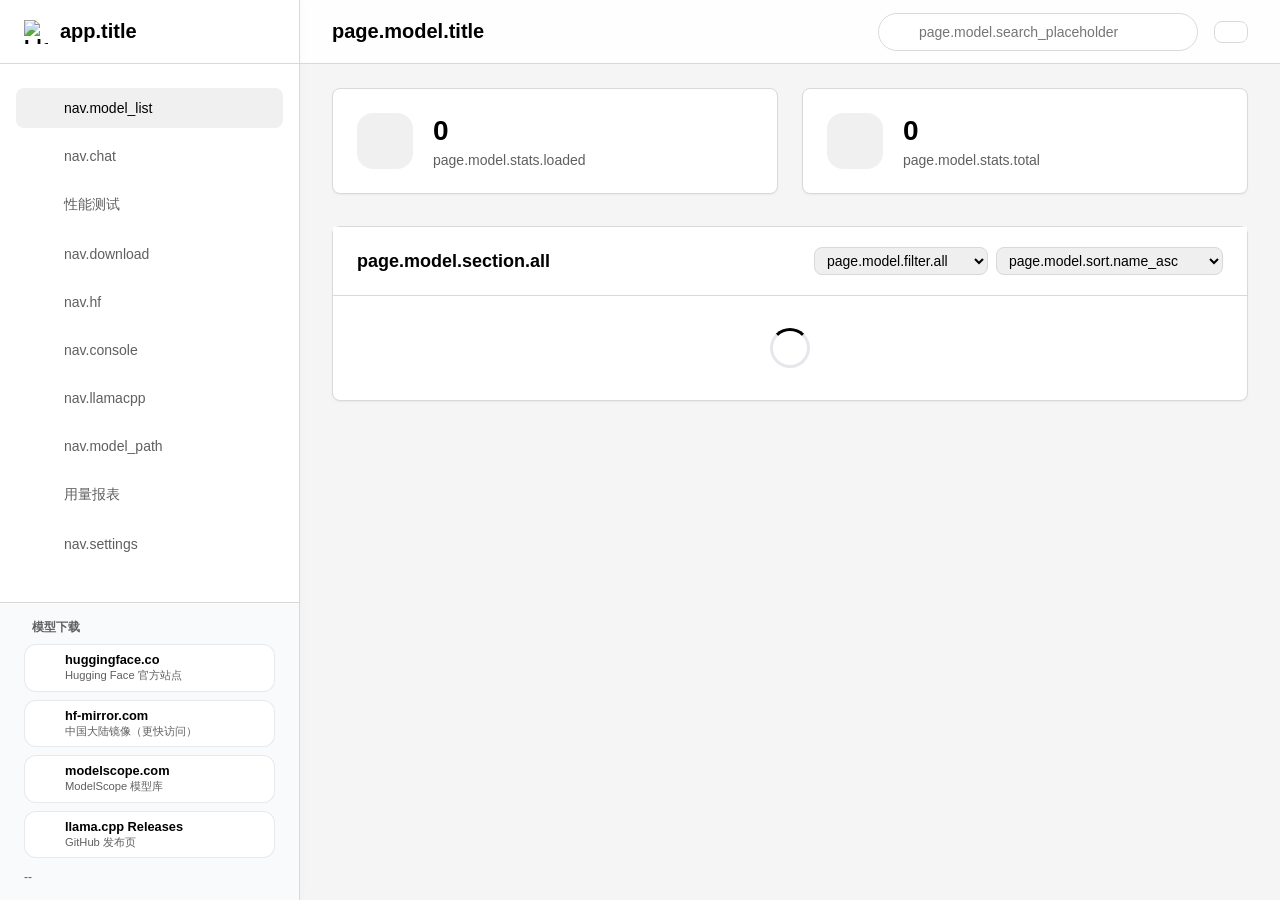
==== commit a746c00c: "增加快捷访问：直接跳转llama.cpp的发布页" ====
--- a/src/main/resources/web/index.html
+++ b/src/main/resources/web/index.html
@@ -18,6 +18,183 @@
         .sidebar-quick-link-domain { font-size: 0.8rem; font-weight: 700; line-height: 1.1; word-break: break-all; }
         .sidebar-quick-link-desc { font-size: 0.7rem; color: var(--text-secondary); line-height: 1.2; }
         .sidebar-quick-link-ext { color: var(--text-secondary); opacity: 0.8; margin-top: 0.15rem; flex: 0 0 auto; }
+        /* === Benchmark V3 Panel === */
+        #main-benchmark-v3 { display:flex; flex-direction:column; overflow:hidden; }
+        #main-benchmark-v3 .tab-bar { margin:0 18px; display:flex; gap:4px; background:var(--sidebar-bg); border:1px solid var(--border-color); border-radius:10px; padding:3px; flex-shrink:0; }
+        #main-benchmark-v3 .tab-bar button { flex:1; padding:8px 12px; border:none; border-radius:7px; background:transparent; color:#6b7280; font-size:13px; font-weight:600; cursor:pointer; transition:all 0.15s; font-family:inherit; }
+        #main-benchmark-v3 .tab-bar button:hover { color:#4f46e5; background:rgba(99,102,241,0.06); }
+        #main-benchmark-v3 .tab-bar button.active { background:rgba(99,102,241,0.12); color:#4f46e5; font-weight:700; box-shadow:0 1px 3px rgba(0,0,0,0.12); }
+        #main-benchmark-v3 .tab-container { flex:1 1 0; min-height:0; position:relative; margin:0 18px; }
+        #main-benchmark-v3 .tab-panel { position:absolute; inset:0; overflow:hidden; display:none; }
+        #main-benchmark-v3 .tab-panel.active { display:grid; grid-template-columns:18% 1fr; grid-template-rows:1fr; gap:12px; }
+        #main-benchmark-v3 #serverPanel.active { grid-template-columns:18% auto 1fr; }
+        #main-benchmark-v3 .left-col { display:flex; flex-direction:column; gap:8px; min-height:0; overflow:hidden; padding:8px 0 0 0; }
+        #main-benchmark-v3 .mid-col { display:flex; flex-direction:column; gap:8px; min-height:0; overflow:hidden; padding:8px 0 0 0; }
+        #main-benchmark-v3 .mid-col .card { flex:1; }
+        #main-benchmark-v3 .right-col { display:flex; flex-direction:column; gap:8px; min-height:0; overflow:hidden; padding:8px 0 0 0; }
+        #main-benchmark-v3 .card { background:var(--card-bg); border:1px solid var(--border-color); border-radius:10px; padding:12px; display:flex; flex-direction:column; gap:8px; box-shadow:0 8px 20px rgba(0,0,0,0.06); min-height:0; }
+        #main-benchmark-v3 .card.stretch { flex:1 1 0; overflow:hidden; }
+        #main-benchmark-v3 .card.shrink { flex-shrink:0; }
+        #main-benchmark-v3 .row { display:flex; flex-direction:column; gap:4px; }
+        #main-benchmark-v3 .row label { font-size:11px; color:var(--text-secondary); font-weight:500; }
+        #main-benchmark-v3 .sub-text { font-size:11px; color:var(--text-secondary); }
+        #main-benchmark-v3 .bench-actions { display:flex; gap:8px; align-items:center; flex-wrap:wrap; flex-shrink:0; }
+        #main-benchmark-v3 .model-list-header { display:flex; align-items:baseline; justify-content:space-between; gap:8px; flex-shrink:0; }
+        #main-benchmark-v3 .model-menu { display:flex; flex-direction:column; gap:4px; overflow:auto; flex:1 1 0; min-height:0; padding:2px 0; }
+        #main-benchmark-v3 .model-menu-item { width:100%; display:grid; grid-template-columns:1fr; gap:2px; border:1px solid var(--border-color); border-radius:8px; padding:7px 10px; background:rgba(255,255,255,0.02); color:var(--text-primary); cursor:pointer; text-align:left; font-family:inherit; font-size:12px; transition:all 0.15s; }
+        #main-benchmark-v3 .model-menu-item:hover { border-color:rgba(99,102,241,0.45); background:rgba(99,102,241,0.08); }
+        #main-benchmark-v3 .model-menu-item.active { border-color:rgba(99,102,241,0.75); background:rgba(99,102,241,0.14); }
+        #main-benchmark-v3 .model-menu-item.loaded:not(.active) { border-color:rgba(16,185,129,0.55); background:rgba(16,185,129,0.10); }
+        #main-benchmark-v3 .model-menu-item .name { font-weight:700; font-size:12px; overflow:hidden; text-overflow:ellipsis; white-space:nowrap; }
+        #main-benchmark-v3 .model-menu-item .meta { font-size:11px; color:var(--text-secondary); overflow:hidden; text-overflow:ellipsis; white-space:nowrap; }
+        #main-benchmark-v3 .rec-card { flex:1 1 auto; min-height:0; overflow:hidden; display:flex; flex-direction:column; gap:8px; background:var(--card-bg); border:1px solid var(--border-color); border-radius:10px; padding:12px; box-shadow:0 8px 20px rgba(0,0,0,0.06); }
+        #main-benchmark-v3 .rec-header { display:flex; align-items:center; justify-content:space-between; gap:8px; flex-shrink:0; }
+        #main-benchmark-v3 .rec-header .left-group { display:flex; align-items:center; gap:8px; flex:1; min-width:0; }
+        #main-benchmark-v3 .chart-wrap { flex-shrink:0; height:140px; border:1px solid var(--border-color); border-radius:8px; padding:6px; position:relative; background:var(--bg-color); }
+        #main-benchmark-v3 .chart-wrap canvas { width:100%; height:100%; display:block; }
+        #main-benchmark-v3 .chart-empty { position:absolute; inset:0; display:flex; align-items:center; justify-content:center; font-size:12px; color:var(--text-secondary); pointer-events:none; }
+        #main-benchmark-v3 .table-wrap { flex:1 1 auto; overflow:auto; border:1px solid var(--border-color); border-radius:8px; background:var(--bg-color); min-height:0; }
+        #main-benchmark-v3 .result-table { width:100%; border-collapse:collapse; font-size:11px; }
+        #main-benchmark-v3 .result-table th,#main-benchmark-v3 .result-table td { border:1px solid var(--border-color); padding:5px 8px; text-align:left; white-space:nowrap; }
+        #main-benchmark-v3 .result-table th { background:var(--sidebar-bg); color:var(--text-secondary); font-weight:600; position:sticky; top:0; z-index:1; }
+        #main-benchmark-v3 .result-table tbody tr:nth-child(even) { background:rgba(255,255,255,0.02); }
+        #main-benchmark-v3 .result-table tbody tr:hover { background:rgba(99,102,241,0.06); }
+        #main-benchmark-v3 .result-table .empty { text-align:center; color:var(--text-secondary); padding:24px; }
+        #main-benchmark-v3 .result-table .action-cell { width:60px; text-align:center; }
+        #main-benchmark-v3 .result-table tr.record-main td { border-top:2px solid rgba(99,102,241,0.65); }
+        #main-benchmark-v3 .result-table tr.record-detail td { white-space:normal; word-break:break-word; font-size:10px; border-top:0; padding:3px 8px 4px; color:var(--text-secondary); }
+        #main-benchmark-v3 .result-table tr.record-detail:last-child td { border-bottom:2px solid rgba(99,102,241,0.65); padding-bottom:6px; }
+        #main-benchmark-v3 .result-table tr.stats-row td { background:rgba(99,102,241,0.08); font-weight:700; border-top:2px solid rgba(99,102,241,0.4); font-size:10px; }
+        #main-benchmark-v3 .result-table .speed-fast { color:#10b981; font-weight:600; }
+        #main-benchmark-v3 .result-table .speed-mid { color:#f59e0b; font-weight:600; }
+        #main-benchmark-v3 .result-table .speed-slow { color:#ef4444; font-weight:600; }
+        #main-benchmark-v3 .pill { display:inline-block; padding:3px 10px; border:1px solid var(--border-color); border-radius:999px; font-size:11px; white-space:nowrap; overflow:hidden; text-overflow:ellipsis; flex-shrink:0; max-width:360px; }
+        #main-benchmark-v3 .node-badge { display:inline-block; padding:1px 5px; border-radius:4px; font-size:10px; font-weight:500; vertical-align:middle; }
+        #main-benchmark-v3 .export-btns { display:flex; gap:3px; flex-shrink:0; }
+        #main-benchmark-v3 .export-btns button { padding:4px 10px; font-size:11px; border:1px solid var(--border-color); border-radius:5px; background:rgba(255,255,255,0.03); color:var(--text-secondary); cursor:pointer; font-family:inherit; transition:all 0.15s; }
+        #main-benchmark-v3 .export-btns button:hover { border-color:rgba(99,102,241,0.4); color:var(--text-primary); }
+        #main-benchmark-v3 .record-action-btn { padding:2px 8px; font-size:11px; line-height:1.4; border:1px solid var(--border-color); border-radius:4px; background:rgba(255,255,255,0.03); color:var(--text-secondary); cursor:pointer; font-family:inherit; transition:all 0.15s; }
+        #main-benchmark-v3 .record-action-btn:hover { border-color:var(--danger-color); color:var(--danger-color); background:rgba(239,68,68,0.08); }
+        #main-benchmark-v3 .bench-result-body { flex:1 1 0; min-height:0; display:grid; grid-template-columns:260px 1fr; gap:8px; overflow:hidden; }
+        #main-benchmark-v3 .history-col { display:flex; flex-direction:column; gap:4px; min-height:0; overflow:hidden; border:1px solid var(--border-color); border-radius:8px; background:var(--bg-color); }
+        #main-benchmark-v3 .history-header { display:flex; align-items:center; justify-content:space-between; padding:6px 8px; font-size:11px; color:var(--text-secondary); border-bottom:1px solid var(--border-color); flex-shrink:0; }
+        #main-benchmark-v3 .history-list { flex:1 1 0; overflow:auto; min-height:0; display:flex; flex-direction:column; }
+        #main-benchmark-v3 .history-item { width:100%; border:none; border-bottom:1px solid var(--border-color); padding:6px 8px; background:transparent; color:var(--text-primary); text-align:left; cursor:pointer; font-family:inherit; font-size:11px; line-height:1.4; display:flex; justify-content:space-between; align-items:center; gap:4px; transition:background 0.1s; flex-shrink:0; }
+        #main-benchmark-v3 .history-item:hover { background:rgba(99,102,241,0.06); }
+        #main-benchmark-v3 .history-item.active { background:rgba(99,102,241,0.12); border-left:3px solid var(--primary-color); }
+        #main-benchmark-v3 .history-item .info { overflow:hidden; min-width:0; }
+        #main-benchmark-v3 .history-item .info .ts { font-weight:600; font-size:10px; color:var(--text-secondary); white-space:nowrap; }
+        #main-benchmark-v3 .history-item .info .cmd { font-size:10px; color:var(--text-secondary); overflow:hidden; text-overflow:ellipsis; white-space:nowrap; }
+        #main-benchmark-v3 .history-item .del-btn { flex-shrink:0; padding:0 4px; font-size:10px; border:none; border-radius:3px; background:transparent; color:var(--text-secondary); cursor:pointer; opacity:0; transition:opacity 0.15s,color 0.15s; }
+        #main-benchmark-v3 .history-item:hover .del-btn { opacity:1; }
+        #main-benchmark-v3 .history-item .del-btn:hover { color:var(--danger-color); background:rgba(239,68,68,0.1); }
+        #main-benchmark-v3 .history-empty { padding:12px 8px; font-size:11px; color:var(--text-secondary); text-align:center; }
+        #main-benchmark-v3 .output-col { display:flex; flex-direction:column; gap:4px; min-height:0; overflow:hidden; }
+        #main-benchmark-v3 .output-meta { font-size:10px; color:var(--text-secondary); flex-shrink:0; white-space:nowrap; overflow:hidden; text-overflow:ellipsis; }
+        #main-benchmark-v3 .param-groups { display:flex; flex-direction:column; gap:6px; }
+        #main-benchmark-v3 .param-group { border:1px solid var(--border-color); border-radius:8px; background:var(--card-bg); }
+        #main-benchmark-v3 .param-group[open] { border-color:rgba(99,102,241,0.3); }
+        #main-benchmark-v3 .param-group-summary { display:flex; align-items:center; gap:8px; padding:7px 10px; cursor:pointer; font-size:13px; font-weight:600; color:var(--text-primary); user-select:none; list-style:none; border-radius:7px; }
+        #main-benchmark-v3 .param-group-summary::-webkit-details-marker { display:none; }
+        #main-benchmark-v3 .param-group-summary::before { content:'▸'; font-size:11px; color:var(--text-secondary); transition:transform 0.2s; flex-shrink:0; }
+        #main-benchmark-v3 .param-group[open] > .param-group-summary::before { transform:rotate(90deg); }
+        #main-benchmark-v3 .param-group-summary:hover { background:rgba(99,102,241,0.06); }
+        #main-benchmark-v3 .param-group-title { flex:1; }
+        #main-benchmark-v3 .param-group-count { font-size:11px; font-weight:500; color:var(--text-secondary); background:rgba(255,255,255,0.06); border:1px solid var(--border-color); border-radius:999px; padding:1px 7px; flex-shrink:0; }
+        #main-benchmark-v3 .param-group-body { padding:4px 8px 8px; }
+        #main-benchmark-v3 .param-group-grid { display:grid; grid-template-columns:1fr 1fr; gap:1rem; }
+        #main-benchmark-v3 .param-enable-toggle { margin:0; width:14px; height:14px; flex:0 0 auto; transform:translateY(1px); }
+        /* BModal */
+        #benchParamsModal { position:fixed; inset:0; z-index:1000; background:rgba(0,0,0,0.55); align-items:center; justify-content:center; }
+        #benchParamsModal .bench-modal-dialog { background:var(--card-bg); border:1px solid var(--border-color); border-radius:12px; width:min(90vw,1024px); height:85vh; display:flex; flex-direction:column; box-shadow:0 20px 60px rgba(0,0,0,0.35); }
+        #benchParamsModal .bench-modal-header { display:flex; align-items:center; justify-content:space-between; padding:14px 18px; border-bottom:1px solid var(--border-color); flex-shrink:0; }
+        #benchParamsModal .bench-modal-body { flex:1 1 0; overflow-y:auto; padding:14px 18px; min-height:0; }
+        #benchParamsModal .bench-modal-footer { display:flex; justify-content:flex-end; padding:12px 18px; border-top:1px solid var(--border-color); flex-shrink:0; }
+        #benchParamsModal .device-placeholder { font-size:0.85rem; color:var(--text-secondary); padding:8px; text-align:center; }
+        #benchParamsModal #benchParamsDeviceList label { display:flex; align-items:flex-start; gap:8px; padding:6px; border-radius:8px; cursor:pointer; }
+        #benchParamsModal #benchParamsDeviceList label:hover { background:rgba(255,255,255,0.04); }
+        #benchParamsModal #benchParamsDeviceList .device-label-text { font-size:0.8rem; color:var(--text-primary); line-height:1.3; word-break:break-word; }
+        .bench-modal-dialog .param-group-summary { font-size:13px; }
+        .bench-modal-dialog .form-control { font-size:13px; }
+        .bench-modal-dialog .sub-text { font-size:12px; }
+        .bench-modal-dialog .param-group-count { font-size:11px; }
+        .bench-modal-dialog .record-action-btn { font-size:12px; }
+        .bench-modal-dialog .param-group-summary::before { font-size:11px; }
+        .bench-modal-dialog .form-label { font-size:14px; }
+        #benchParamsModal .param-groups { display:flex; flex-direction:column; gap:6px; }
+        #benchParamsModal .param-group { border:1px solid var(--border-color); border-radius:8px; background:var(--card-bg); }
+        #benchParamsModal .param-group[open] { border-color:rgba(99,102,241,0.3); }
+        #benchParamsModal .param-group-summary { display:flex; align-items:center; gap:8px; padding:7px 10px; cursor:pointer; font-size:13px; font-weight:600; color:var(--text-primary); user-select:none; list-style:none; border-radius:7px; }
+        #benchParamsModal .param-group-summary::-webkit-details-marker { display:none; }
+        #benchParamsModal .param-group-summary::before { content:'▸'; font-size:11px; color:var(--text-secondary); transition:transform 0.2s; flex-shrink:0; }
+        #benchParamsModal .param-group[open] > .param-group-summary::before { transform:rotate(90deg); }
+        #benchParamsModal .param-group-summary:hover { background:rgba(99,102,241,0.06); }
+        #benchParamsModal .param-group-title { flex:1; }
+        #benchParamsModal .param-group-count { font-size:11px; font-weight:500; color:var(--text-secondary); background:rgba(255,255,255,0.06); border:1px solid var(--border-color); border-radius:999px; padding:1px 7px; flex-shrink:0; }
+        #benchParamsModal .param-group-body { padding:4px 8px 8px; }
+        #benchParamsModal .param-group-grid { display:grid; grid-template-columns:1fr 1fr; gap:1rem; }
+        #benchParamsModal .param-enable-toggle { margin:0; width:14px; height:14px; flex:0 0 auto; transform:translateY(1px); }
+        #benchParamsModal .param-field:has(.param-enable-toggle:not(:checked)) .form-label,
+        #benchParamsModal .param-field:has(.param-enable-toggle:not(:checked)) .form-text { color:#9ca3af; }
+        #benchParamsModal .param-field:has(.param-enable-toggle:not(:checked)) .form-control { background:#f3f4f6; border-color:#e5e7eb; color:#9ca3af; }
+        @media (max-width:960px) {
+          #main-benchmark-v3 .tab-panel.active { grid-template-columns:1fr; }
+        }
+        #main-benchmark-v3 .warn-banner { margin:0 18px 6px; padding:8px 12px; background:rgba(245,158,11,0.10); border:1px solid rgba(245,158,11,0.30); border-radius:8px; font-size:12px; flex-shrink:0; display:flex; align-items:flex-start; gap:8px; }
+        #main-benchmark-v3 .warn-banner i { color:#f59e0b; margin-top:1px; flex-shrink:0; }
+
+        #main-usage-report { display:flex; flex-direction:column; overflow:hidden; }
+        #main-usage-report .top-bar { flex-shrink:0; }
+        #main-usage-report .content-scrollable { flex:1; display:flex; flex-direction:column; padding:0 18px; }
+        #main-usage-report .tab-bar { margin:0 18px 12px; display:flex; gap:4px; background:var(--sidebar-bg); border:1px solid var(--border-color); border-radius:10px; padding:3px; flex-shrink:0; }
+        #main-usage-report .tab-bar button { flex:1; padding:8px 12px; border:none; border-radius:7px; background:transparent; color:#6b7280; font-size:13px; font-weight:600; cursor:pointer; transition:all 0.15s; font-family:inherit; }
+        #main-usage-report .tab-bar button:hover { color:#4f46e5; background:rgba(99,102,241,0.06); }
+        #main-usage-report .tab-bar button.active { background:rgba(99,102,241,0.12); color:#4f46e5; font-weight:700; box-shadow:0 1px 3px rgba(0,0,0,0.12); }
+        #main-usage-report .tab-panel { display:none; flex:1; flex-direction:column; }
+        #main-usage-report .tab-panel.active { display:flex; }
+        #main-usage-report .report-card { background:var(--card-bg); border:1px solid var(--border-color); border-radius:10px; padding:12px; margin:12px 0; box-shadow:0 8px 20px rgba(0,0,0,0.06); flex:1; display:flex; flex-direction:column; min-height:0; overflow:hidden; }
+        #main-usage-report .report-card-row { flex-direction:row; gap:12px; }
+        #main-usage-report .token-table-col { width:310px; flex-shrink:0; display:flex; flex-direction:column; min-height:0; overflow:hidden; }
+        #main-usage-report .token-scroll { flex:1; overflow:auto; border:1px solid var(--border-color); border-radius:8px; background:var(--bg-color); padding:6px; }
+        #main-usage-report .token-chart-col { flex:1; display:flex; flex-direction:column; overflow:hidden; }
+        #main-usage-report .report-table { width:100%; border-collapse:collapse; font-size:13px; }
+        #main-usage-report .report-table th,#main-usage-report .report-table td { border:1px solid var(--border-color); padding:6px 10px; text-align:left; white-space:nowrap; }
+        #main-usage-report .report-table th { background:var(--sidebar-bg); color:var(--text-secondary); font-weight:600; position:sticky; top:0; z-index:1; }
+        #main-usage-report .report-table tbody tr:nth-child(even) { background:rgba(255,255,255,0.02); }
+        #main-usage-report .report-table tbody tr:hover { background:rgba(99,102,241,0.06); }
+        #main-usage-report .report-table .empty { text-align:center; color:var(--text-secondary); padding:24px; }
+        #main-usage-report .table-wrap { flex:1; overflow:auto; border:1px solid var(--border-color); border-radius:8px; background:var(--bg-color); }
+        #main-usage-report .token-card { background:var(--card-bg); border:1px solid var(--border-color); border-radius:8px; padding:8px 10px; margin-bottom:6px; }
+        #main-usage-report .token-card:last-child { margin-bottom:0; }
+        #main-usage-report .token-card .tk-model { font-weight:600; font-size:13px; margin-bottom:4px; color:var(--text-primary); }
+        #main-usage-report .token-card .tk-tokens { font-size:12px; color:var(--text-secondary); }
+        #main-usage-report .token-card .tk-tokens span { margin-right:12px; }
+        #main-usage-report .token-card .tk-cache { color:var(--accent-color); }
+        #main-usage-report .token-scroll .empty { text-align:center; color:var(--text-secondary); padding:24px; font-size:13px; }
+        #main-usage-report .report-summary { display:flex; gap:12px; margin:0; flex-shrink:0; }
+        #main-usage-report .report-summary .stat-card { flex:1; background:var(--card-bg); border:1px solid var(--border-color); border-radius:10px; padding:12px 16px; box-shadow:0 8px 20px rgba(0,0,0,0.06); }
+        #main-usage-report .report-summary .stat-card .stat-value { font-size:24px; font-weight:700; color:var(--primary-color); }
+        #main-usage-report .report-summary .stat-card .stat-label { font-size:12px; color:var(--text-secondary); margin-top:4px; }
+        #main-usage-report .report-filter { display:flex; align-items:center; gap:8px; flex-shrink:0; margin:0; }
+        #main-usage-report .report-filter select { padding:4px 8px; border:1px solid var(--border-color); border-radius:6px; background:var(--card-bg); color:var(--text-primary); font-size:12px; font-family:inherit; }
+        #main-usage-report .report-pagination { display:flex; align-items:center; gap:8px; flex-shrink:0; padding:8px 0; font-size:12px; color:var(--text-secondary); }
+        #main-usage-report .report-pagination button { padding:4px 10px; border:1px solid var(--border-color); border-radius:6px; background:var(--card-bg); color:var(--text-primary); cursor:pointer; font-family:inherit; font-size:12px; }
+        #main-usage-report .report-pagination button:hover { border-color:var(--primary-color); color:var(--primary-color); }
+        #main-usage-report .report-pagination button:disabled { opacity:0.4; cursor:default; }
+        #main-usage-report .chart-wrap { flex:1; position:relative; border:1px solid var(--border-color); border-radius:8px; padding:6px; background:var(--bg-color); overflow:hidden; min-height:200px; max-height:260px; }
+        #main-usage-report .chart-wrap canvas { width:100%; height:100%; display:block; }
+        #main-usage-report .chart-empty { position:absolute; inset:0; display:flex; align-items:center; justify-content:center; font-size:13px; color:var(--text-secondary); pointer-events:none; }
+        #main-usage-report .chart-marker-legend { flex-shrink:0; padding:6px 0 0; display:flex; flex-wrap:wrap; gap:4px 14px; font-size:12px; line-height:1.6; }
+        #main-usage-report .chart-marker-legend .ml-item { color:var(--text-primary); white-space:nowrap; }
+        #main-usage-report .chart-marker-legend .ml-marker { display:inline-flex; align-items:center; justify-content:center; width:16px; height:16px; border-radius:3px; background:var(--primary-color); color:#fff; font-size:10px; font-weight:700; margin-right:4px; vertical-align:middle; }
+        @media (max-width:768px) {
+            #main-usage-report .report-summary { flex-direction:column; }
+            #main-usage-report .tab-bar { margin:0 12px; }
+            #main-usage-report .content-scrollable { padding:0 12px; }
+            #main-usage-report .report-card { margin:8px 0; }
+            #main-usage-report .report-summary { margin:0; }
+            #main-usage-report .report-filter { margin:0; }
+        }
     </style>
 </head>
 <body>
@@ -39,9 +216,9 @@
                 <i class="fas fa-comments"></i>
                 <span data-i18n="nav.chat">nav.chat</span>
             </a>
-            <a href="tools/benchmark-v2.html" class="nav-item" target="_blank" id="nav-benchmark-v2">
+            <a href="#" class="nav-item" id="nav-benchmark-v3" onclick="showBenchmarkV3(); return false;">
                 <i class="fas fa-gauge-high"></i>
-                <span data-i18n="nav.benchmark_v2">nav.benchmark_v2</span>
+                <span>性能测试</span>
             </a>
             <a href="#" class="nav-item" id="nav-download" onclick="showDownloadManager(); return false;">
                 <i class="fas fa-download"></i>
@@ -51,10 +228,10 @@
                 <i class="fas fa-cloud"></i>
                 <span data-i18n="nav.hf">nav.hf</span>
             </a>
-            <a href="#" class="nav-item" id="nav-device-status" onclick="showDeviceStatus(); return false;">
+            <!-- <a href="#" class="nav-item" id="nav-device-status" onclick="showDeviceStatus(); return false;">
                 <i class="fas fa-memory"></i>
                 <span data-i18n="nav.device_status">nav.device_status</span>
-            </a>
+            </a> -->
             <a href="#" class="nav-item" id="nav-console" onclick="showConsolePage(); return false;">
                 <i class="fas fa-terminal"></i>
                 <span data-i18n="nav.console">nav.console</span>
@@ -66,6 +243,10 @@
             <a href="#" class="nav-item" id="nav-model-path" onclick="showModelPathSetting(); return false;">
                 <i class="fas fa-folder-open"></i>
                 <span data-i18n="nav.model_path">nav.model_path</span>
+            </a>
+            <a href="#" class="nav-item" id="nav-usage-report" onclick="showUsageReport(); return false;">
+                <i class="fas fa-chart-simple"></i>
+                <span>用量报表</span>
             </a>
             <a href="#" class="nav-item" id="nav-settings" onclick="showSettingsPage(); return false;">
                 <i class="fas fa-cog"></i>
@@ -107,6 +288,14 @@
                     </span>
                     <i class="fas fa-external-link-alt sidebar-quick-link-ext"></i>
                 </a>
+                <a class="sidebar-quick-link" href="https://github.com/ggml-org/llama.cpp/releases" target="_blank" rel="noopener noreferrer">
+                    <i class="fab fa-github sidebar-quick-link-icon"></i>
+                    <span class="sidebar-quick-link-text">
+                        <span class="sidebar-quick-link-domain">llama.cpp Releases</span>
+                        <span class="sidebar-quick-link-desc">GitHub 发布页</span>
+                    </span>
+                    <i class="fas fa-external-link-alt sidebar-quick-link-ext"></i>
+                </a>
             </div>
             <div id="appBuildInfo" style="font-size: 0.75rem; color: var(--text-secondary);">
                 <div id="appVersionText">--</div>
@@ -365,8 +554,8 @@
                     <button class="settings-tab" data-tab="download">
                         <i class="fas fa-download"></i> <span data-i18n="page.settings.tab.download">page.settings.tab.download</span>
                     </button>
-                    <button class="settings-tab" data-tab="startup">
-                        <i class="fas fa-rocket"></i> <span data-i18n="page.settings.tab.startup">page.settings.tab.startup</span>
+                    <button class="settings-tab" data-tab="nodes">
+                        <i class="fas fa-network-wired"></i> <span data-i18n="page.settings.tab.nodes">节点</span>
                     </button>
                 </div>
 
@@ -386,17 +575,6 @@
                                             <div class="settings-port-field">
                                                 <span class="settings-port-label" data-i18n="common.port">common.port</span>
                                                 <input class="form-control settings-port-input" type="number" id="webPortInput" min="1" max="65535" placeholder="8080">
-                                            </div>
-                                        </div>
-                                    </div>
-                                    <div class="settings-toggle-row">
-                                        <div class="settings-toggle-title">
-                                            <i class="fas fa-globe"></i><span data-i18n="page.settings.server.anthropic_port">page.settings.server.anthropic_port</span>
-                                        </div>
-                                        <div class="settings-compat-actions">
-                                            <div class="settings-port-field">
-                                                <span class="settings-port-label" data-i18n="common.port">common.port</span>
-                                                <input class="form-control settings-port-input" type="number" id="anthropicPortInput" min="1" max="65535" placeholder="8070">
                                             </div>
                                         </div>
                                     </div>
@@ -623,36 +801,23 @@
                         </div>
                     </div>
 
-                    <!-- Tab: Startup -->
-                    <div class="settings-tab-panel" data-tab-panel="startup">
+                    <!-- Tab: 节点 -->
+                    <div class="settings-tab-panel" data-tab-panel="nodes">
                         <div class="settings-panel">
                             <div class="settings-panel-body">
-                                <div class="startup-section">
-                                    <div class="form-group startup-toggle-group">
-                                        <label class="form-label checkbox-label">
-                                            <input type="checkbox" id="startupEnabledCheckbox">
-                                            <span data-i18n="page.settings.startup.enable">page.settings.startup.enable</span>
-                                        </label>
-                                        <small class="form-text" data-i18n="page.settings.startup.desc">page.settings.startup.desc</small>
-                                    </div>
-                                    <div id="startupConfigSection" style="display:none;">
-                                        <div class="form-group">
-                                            <label class="form-label" data-i18n="page.settings.startup.model">page.settings.startup.model</label>
-                                            <select class="form-control" id="startupModelSelect">
-                                                <option value="" data-i18n="page.settings.startup.select_model">page.settings.startup.select_model</option>
-                                            </select>
-                                        </div>
-                                        <div class="form-group">
-                                            <label class="form-label" data-i18n="page.settings.startup.config">page.settings.startup.config</label>
-                                            <select class="form-control" id="startupConfigSelect">
-                                                <option value="" data-i18n="page.settings.startup.select_config">page.settings.startup.select_config</option>
-                                            </select>
-                                        </div>
-                                    </div>
+                                <div class="settings-hint" data-i18n="page.settings.nodes.hint">管理远程 llama.cpp-hub 节点，将多台机器聚合到统一入口。</div>
+                                <div id="nodeMasterBanner" class="alert alert-warning" style="display:none; margin-bottom:0.75rem; padding:0.5rem 0.75rem; font-size:0.8rem; border-radius:0.5rem; background:#fef3c7; border:1px solid #fbbf24; color:#92400e;">
+                                    <i class="fas fa-exclamation-triangle"></i>
+                                    <span data-i18n="page.settings.nodes.not_master">当前节点未启用 master 模式，无法管理远程节点。请在 application.json 中设置 "nodeRole": "master"。</span>
                                 </div>
-                                <div class="settings-actions-row">
-                                    <button class="btn btn-primary" id="saveStartupBtn" data-i18n="common.save">common.save</button>
+                                <div id="nodeToolbar" style="display:flex; justify-content:space-between; align-items:center; margin-bottom:0.5rem;">
+                                    <span style="font-size:0.8rem; font-weight:600;" data-i18n="page.settings.nodes.list_title">已配置节点</span>
+                                    <button class="btn btn-primary btn-sm" id="addNodeBtn" onclick="SettingsPage.openNodeForm()">
+                                        <i class="fas fa-plus"></i> <span data-i18n="common.add">添加</span>
+                                    </button>
                                 </div>
+                                <div class="settings-toggle-list" id="nodeList"></div>
+                                <div id="nodeEmptyState" class="empty-state" data-i18n="page.settings.nodes.empty">尚未配置远程节点</div>
                             </div>
                         </div>
                     </div>
@@ -737,6 +902,131 @@
         <div class="content-scrollable" style="padding: 0;">
             <div id="logContainer" style="height: 100%; overflow:auto; padding:16px; font-family:'Menlo', 'Monaco', 'Courier New', monospace; background:#0f172a; color:#e5e7eb; font-size: 0.875rem;">
                 <pre id="consoleContent" style="margin:0; white-space:pre; word-break:normal; overflow-wrap:normal;"></pre>
+            </div>
+        </div>
+    </main>
+
+    <!-- Benchmark V3 Panel -->
+    <main class="main-area" id="main-benchmark-v3" style="display: none">
+        <div class="top-bar">
+            <h1 class="page-title"><i class="fas fa-gauge-high"></i> 性能测试</h1>
+        </div>
+        <div class="warn-banner">
+            <i class="fas fa-triangle-exclamation"></i>
+            <span>性能测试会对计算机产生较高的负载，并且根据计算机性能的不同（如 CPU 推理 VS RTX 5090 推理）花费的时间也不同，请务必了解这一点！</span>
+        </div>
+        <div class="tab-bar">
+            <button class="tab-btn active" data-tab="llama-server"><i class="fas fa-server"></i> llama-server</button>
+            <button class="tab-btn" data-tab="llama-bench"><i class="fas fa-flask"></i> llama-bench</button>
+        </div>
+        <div class="tab-container">
+            <div id="benchPanel" class="tab-panel">
+                <div class="left-col">
+                    <div class="card stretch">
+                        <div class="model-list-header"><strong style="font-size:12px;">模型列表</strong><span id="benchModelsMeta" class="sub-text"></span></div>
+                        <div class="row"><select id="benchNodeFilter" class="form-control"><option value="all">全部节点</option><option value="local">本机</option></select></div>
+                        <input id="benchSearchInput" type="text" class="form-control" placeholder="搜索模型…" style="flex-shrink:0;" />
+                        <div id="benchModelList" class="model-menu"></div>
+                    </div>
+                </div>
+                <div class="right-col">
+                    <div class="card shrink">
+                        <div class="bench-actions">
+                            <button id="runBenchBtn" class="btn btn-primary" style="font-size:12px;">运行</button>
+                            <button id="benchParamsBtn" class="btn" style="font-size:12px;">参数设置</button>
+                        </div>
+                        <span id="benchParamsStatus" class="sub-text" style="text-align:center;display:block;"></span>
+                    </div>
+                    <div class="card shrink"><div class="row"><label>Llama.cpp 版本</label><select id="benchLlamaBinSelect" class="form-control"></select></div></div>
+                    <div class="rec-card">
+                        <div class="rec-header">
+                            <div class="left-group"><strong style="font-size:12px;">测试结果</strong><span id="benchSelModelText" class="pill" style="display:none;"></span></div>
+                            <div class="export-btns"><button id="benchCopyBtn" class="record-action-btn" disabled><i class="fas fa-copy"></i> 复制</button><button id="benchExportBtn" class="record-action-btn" disabled><i class="fas fa-download"></i> TXT</button></div>
+                        </div>
+                        <div class="bench-result-body">
+                            <div class="history-col"><div class="history-header"><span>历史记录</span><span id="benchHistoryCount" style="font-size:10px;"></span></div><div id="benchHistoryList" class="history-list"><div class="history-empty">请选择模型</div></div></div>
+                            <div class="output-col"><pre id="benchOutput" style="flex:1;min-height:0;overflow:auto;margin:0;padding:10px;background:var(--bg-color);border:1px solid var(--border-color);border-radius:8px;font-size:11px;font-family:'Consolas','Monaco','Courier New',monospace;line-height:1.5;white-space:pre-wrap;word-break:break-all;color:var(--text-primary);">暂无结果</pre><div id="benchOutputMeta" class="output-meta"></div></div>
+                        </div>
+                    </div>
+                </div>
+            </div>
+            <div id="serverPanel" class="tab-panel active">
+                <div class="left-col">
+                    <div class="card stretch">
+                        <div class="model-list-header"><strong style="font-size:12px;">模型列表</strong><span id="serverModelsMeta" class="sub-text"></span></div>
+                        <div class="row"><select id="serverNodeFilter" class="form-control"><option value="all">全部节点</option><option value="local">本机</option></select></div>
+                        <input id="serverSearchInput" type="text" class="form-control" placeholder="搜索模型…" style="flex-shrink:0;" />
+                        <div id="serverModelList" class="model-menu"></div>
+                    </div>
+                </div>
+                <div class="mid-col">
+                    <div class="card shrink">
+                        <div class="row"><label>提示词长度</label><input id="serverPromptTokens" type="number" class="form-control" value="8192" min="1" /></div>
+                        <div class="row"><label>输出最大 token</label><input id="serverMaxTokens" type="number" class="form-control" value="256" min="1" /></div>
+                        <div class="row"><label>并发次数</label><input id="serverConcurrency" type="number" class="form-control" value="1" min="1" step="1" /></div>
+                        <div class="bench-actions"><button id="runServerBtn" class="btn btn-primary" style="font-size:12px;width:100%;">运行</button></div>
+                    </div>
+                </div>
+                <div class="right-col">
+                    <div class="rec-card">
+                        <div class="rec-header">
+                            <div class="left-group"><strong style="font-size:12px;">测试记录</strong><span id="serverSelModelText" class="pill" style="display:none;"></span><span id="serverStatus" class="sub-text"></span></div>
+                            <div class="export-btns"><button class="server-export" data-format="csv"><i class="fas fa-file-csv"></i> CSV</button><button class="server-export" data-format="json"><i class="fas fa-file-code"></i> JSON</button><button class="server-export" data-format="md"><i class="fas fa-markdown"></i> MD</button></div>
+                        </div>
+                        <div class="chart-wrap" id="serverChartWrap"><canvas id="serverChartCanvas"></canvas><div id="serverChartEmpty" class="chart-empty">暂无数据</div></div>
+                        <div class="table-wrap"><table class="result-table"><thead><tr><th>时间</th><th>模型</th><th>提示词</th><th>预填充(token/s)</th><th>输出</th><th>输出(token/s)</th><th>操作</th></tr></thead><tbody id="serverResultBody"><tr id="serverEmptyRow"><td class="empty" colspan="7">暂无记录</td></tr></tbody></table></div>
+                    </div>
+                </div>
+            </div>
+        </div>
+    </main>
+
+    <!-- Usage Report -->
+    <main class="main-area" id="main-usage-report" style="display: none">
+        <div class="top-bar">
+            <h1 class="page-title"><i class="fas fa-chart-simple"></i> 用量报表</h1>
+        </div>
+        <div class="tab-bar">
+            <button class="active" data-tab="token-summary" onclick="UsageReport.switchTab('token-summary')">Token 概览</button>
+            <button data-tab="request-logs" onclick="UsageReport.switchTab('request-logs')">请求记录</button>
+        </div>
+        <div class="content-scrollable">
+            <div class="tab-panel active" id="panel-token-summary">
+                <div class="report-summary" id="tokenSummaryStats"></div>
+                <div class="report-card report-card-row">
+                    <div class="token-table-col">
+                        <div class="token-scroll" id="tokenSummaryBody">
+                        </div>
+                    </div>
+                    <div class="token-chart-col">
+                        <div class="chart-wrap" id="tokenChartWrap">
+                            <canvas id="tokenChartCanvas"></canvas>
+                            <div id="tokenChartEmpty" class="chart-empty">暂无数据</div>
+                        </div>
+                    </div>
+                </div>
+            </div>
+            <div class="tab-panel" id="panel-request-logs">
+                <div class="report-filter">
+                    <label>模型筛选：</label>
+                    <select id="requestLogModelFilter" onchange="UsageReport.filterByModel()">
+                        <option value="">全部</option>
+                    </select>
+                    <span style="flex:1"></span>
+                    <div class="report-pagination">
+                        <button id="reqLogPrev" onclick="UsageReport.prevPage()"><i class="fas fa-chevron-left"></i> 上一页</button>
+                        <span id="reqLogPageInfo">第 1 页</span>
+                        <button id="reqLogNext" onclick="UsageReport.nextPage()">下一页 <i class="fas fa-chevron-right"></i></button>
+                    </div>
+                </div>
+                <div class="report-card">
+                    <div class="table-wrap">
+                        <table class="report-table">
+                            <thead><tr><th>时间</th><th>模型</th><th>端点</th><th data-i18n="report.cache_tokens">缓存 Token</th><th>Prompt Token</th><th>Predicted Token</th><th>总 Token</th><th>耗时(ms)</th><th>Prompt 速度(tok/s)</th><th>Predicted 速度(tok/s)</th></tr></thead>
+                            <tbody id="requestLogBody"></tbody>
+                        </table>
+                    </div>
+                </div>
             </div>
         </div>
     </main>
@@ -991,6 +1281,48 @@
         </div>
     </div>
 
+    <!-- Node Form Modal -->
+    <div class="modal" id="nodeFormModal">
+        <div class="modal-content" style="max-width: 500px;">
+            <div class="modal-header">
+                <h3 class="modal-title"><i class="fas fa-network-wired"></i> <span id="nodeFormTitle" data-i18n="modal.node.add_title">添加节点</span></h3>
+                <button class="modal-close" onclick="closeModal('nodeFormModal')">&times;</button>
+            </div>
+            <div class="modal-body">
+                <div class="form-group">
+                    <label class="form-label">节点 ID <span style="color:red">*</span></label>
+                    <input class="form-control" id="nodeFormId" placeholder="server-gpu-a">
+                    <small class="form-text" data-i18n="modal.node.id_desc">唯一标识，添加后不可修改</small>
+                </div>
+                <div class="form-group">
+                    <label class="form-label" data-i18n="common.name">显示名称</label>
+                    <input class="form-control" id="nodeFormName" placeholder="GPU 服务器 A">
+                </div>
+                <div class="form-group">
+                    <label class="form-label">URL <span style="color:red">*</span></label>
+                    <input class="form-control" id="nodeFormUrl" placeholder="http://192.168.1.100:8080">
+                    <small class="form-text" data-i18n="modal.node.url_desc">必须以 http:// 或 https:// 开头</small>
+                </div>
+                <div class="form-group">
+                    <label class="form-label" data-i18n="page.settings.security.api_key">API Key（可选）</label>
+                    <input class="form-control" type="password" id="nodeFormKey" placeholder="远程节点的 API Key">
+                </div>
+                <div class="form-group">
+                    <label class="form-label" data-i18n="modal.node.tags">标签（逗号分隔）</label>
+                    <input class="form-control" id="nodeFormTags" placeholder="A100, production">
+                </div>
+                <div class="form-check" style="margin-top:0.75rem;">
+                    <input type="checkbox" id="nodeFormEnabled" checked>
+                    <label class="form-check-label" for="nodeFormEnabled" data-i18n="common.enable">启用</label>
+                </div>
+            </div>
+            <div class="modal-footer">
+                <button class="btn btn-secondary" onclick="closeModal('nodeFormModal')" data-i18n="common.cancel">取消</button>
+                <button class="btn btn-primary" onclick="SettingsPage.saveNodeForm()" data-i18n="common.save">保存</button>
+            </div>
+        </div>
+    </div>
+
     <div class="modal" id="settingsModal">
         <div class="modal-content">
             <div class="modal-header">
@@ -1010,6 +1342,32 @@
                 <button class="btn btn-secondary" onclick="closeModal('settingsModal')" data-i18n="common.cancel">common.cancel</button>
                 <button class="btn btn-primary" onclick="DownloadManager.saveSettings()" data-i18n="modal.system_settings.save">modal.system_settings.save</button>
             </div>
+        </div>
+    </div>
+
+    <!-- Benchmark V3 Params Modal -->
+    <div id="benchParamsModal" style="display:none;">
+        <div class="bench-modal-dialog">
+            <div class="bench-modal-header">
+                <h2 style="margin:0;font-size:17px;font-weight:700;">参数设置</h2>
+                <div style="display:flex;align-items:center;gap:8px;">
+                    <span id="benchParamsModalStatus" class="sub-text"></span>
+                    <button id="benchParamsResetBtn" class="btn btn-secondary" style="font-size:12px;">重置</button>
+                    <button id="benchParamsCloseBtn" class="btn btn-secondary" style="font-size:12px;"><i class="fas fa-times"></i></button>
+                </div>
+            </div>
+            <div class="bench-modal-body" style="display:grid;grid-template-columns:1fr 1fr;grid-template-rows:1fr;gap:16px;overflow:hidden;padding:0;">
+                <div id="benchParamsDevicePanel" style="display:flex;flex-direction:column;gap:6px;min-height:0;padding:14px 0 14px 18px;">
+                    <label class="form-label" style="font-size:13px;">GPU 设备</label>
+                    <small class="form-text">勾选要使用的 GPU，取消勾选则生成 -dev 参数排除该设备</small>
+                    <div id="benchParamsDeviceList" style="border:1px solid var(--border-color);border-radius:0.75rem;padding:0.5rem;max-height:60vh;overflow:auto;"><div class="device-placeholder">选择 llama.cpp 版本后显示</div></div>
+                    <label class="form-label" for="benchMainGpuSelect" style="font-size:13px;margin-top:4px;">主要 GPU</label>
+                    <small class="form-text">设置 llama-bench 使用的主 GPU（--main-gpu）</small>
+                    <select id="benchMainGpuSelect" class="form-control" style="margin-top:2px;"><option value="-1">默认</option></select>
+                </div>
+                <div id="benchParamsContainer" style="overflow-y:auto;min-height:0;padding:14px 18px 14px 6px;"><div style="text-align:center;padding:24px;font-size:12px;color:var(--text-secondary);">加载参数中…</div></div>
+            </div>
+            <div class="bench-modal-footer"><button id="benchParamsConfirmBtn" class="btn btn-primary" style="font-size:13px;">确认</button></div>
         </div>
     </div>
 
@@ -2228,6 +2586,13 @@
             document.getElementById('modelSearchInput').addEventListener('input', (e) => filterModels(e.target.value));
         }
 
+        function escapeHtmlCompat(str) {
+            return String(str).replace(/[&<>"']/g, function(m) { return ({'&':'&amp;','<':'&lt;','>':'&gt;','"':'&quot;',"'":'&#39;'}[m]); });
+        }
+        function escapeAttrCompat(str) {
+            return escapeHtmlCompat(str).replace(/`/g, '&#96;');
+        }
+
         // 显示模型列表页面
         function showModelList() {
             document.getElementById('main-model-list').style.display = '';
@@ -2238,6 +2603,8 @@
             document.getElementById('main-download').style.display = 'none';
             document.getElementById('main-console').style.display = 'none';
             document.getElementById('main-device-status').style.display = 'none';
+            document.getElementById('main-benchmark-v3').style.display = 'none';
+            document.getElementById('main-usage-report').style.display = 'none';
             stopConsoleAuto();
             stopDeviceStatusAuto();
             //refreshModels();
@@ -2258,6 +2625,8 @@
             document.getElementById('main-download').style.display = 'none';
             document.getElementById('main-console').style.display = 'none';
             document.getElementById('main-device-status').style.display = 'none';
+            document.getElementById('main-benchmark-v3').style.display = 'none';
+            document.getElementById('main-usage-report').style.display = 'none';
             stopConsoleAuto();
             stopDeviceStatusAuto();
             loadLlamaCppList();
@@ -2278,6 +2647,8 @@
             document.getElementById('main-download').style.display = 'none';
             document.getElementById('main-console').style.display = 'none';
             document.getElementById('main-device-status').style.display = 'none';
+            document.getElementById('main-benchmark-v3').style.display = 'none';
+            document.getElementById('main-usage-report').style.display = 'none';
             stopConsoleAuto();
             stopDeviceStatusAuto();
             loadModelPathList();
@@ -2297,6 +2668,8 @@
             document.getElementById('main-download').style.display = 'none';
             document.getElementById('main-console').style.display = '';
             document.getElementById('main-device-status').style.display = 'none';
+            document.getElementById('main-benchmark-v3').style.display = 'none';
+            document.getElementById('main-usage-report').style.display = 'none';
             stopDeviceStatusAuto();
             openConsoleModal();
             const navItems = document.querySelectorAll('.sidebar-nav .nav-item');
@@ -2315,6 +2688,8 @@
             document.getElementById('main-download').style.display = 'none';
             document.getElementById('main-console').style.display = 'none';
             document.getElementById('main-device-status').style.display = 'none';
+            document.getElementById('main-benchmark-v3').style.display = 'none';
+            document.getElementById('main-usage-report').style.display = 'none';
             stopConsoleAuto();
             stopDeviceStatusAuto();
             const navItems = document.querySelectorAll('.sidebar-nav .nav-item');
@@ -2332,6 +2707,8 @@
             document.getElementById('main-settings').style.display = 'none';
             document.getElementById('main-console').style.display = 'none';
             document.getElementById('main-device-status').style.display = 'none';
+            document.getElementById('main-benchmark-v3').style.display = 'none';
+            document.getElementById('main-usage-report').style.display = 'none';
             stopConsoleAuto();
             stopDeviceStatusAuto();
             const main = document.getElementById('main-download');
@@ -2354,6 +2731,8 @@
             document.getElementById('main-download').style.display = 'none';
             document.getElementById('main-console').style.display = 'none';
             document.getElementById('main-device-status').style.display = 'none';
+            document.getElementById('main-benchmark-v3').style.display = 'none';
+            document.getElementById('main-usage-report').style.display = 'none';
             stopConsoleAuto();
             stopDeviceStatusAuto();
             const main = document.getElementById('main-settings');
@@ -2421,6 +2800,8 @@
             document.getElementById('main-download').style.display = 'none';
             document.getElementById('main-console').style.display = 'none';
             document.getElementById('main-device-status').style.display = '';
+            document.getElementById('main-benchmark-v3').style.display = 'none';
+            document.getElementById('main-usage-report').style.display = 'none';
             stopConsoleAuto();
             const contentEl = document.getElementById('deviceStatusContent');
             if (contentEl) contentEl.textContent = '';
@@ -2521,12 +2902,53 @@
                 });
             }
         }
+
+        function showBenchmarkV3() {
+            document.getElementById('main-model-list').style.display = 'none';
+            document.getElementById('main-llamacpp-setting').style.display = 'none';
+            document.getElementById('main-model-path-setting').style.display = 'none';
+            document.getElementById('main-settings').style.display = 'none';
+            document.getElementById('main-hf').style.display = 'none';
+            document.getElementById('main-download').style.display = 'none';
+            document.getElementById('main-console').style.display = 'none';
+            document.getElementById('main-device-status').style.display = 'none';
+            document.getElementById('main-usage-report').style.display = 'none';
+            document.getElementById('main-benchmark-v3').style.display = '';
+            stopConsoleAuto();
+            stopDeviceStatusAuto();
+            const navItems = document.querySelectorAll('.sidebar-nav .nav-item');
+            navItems.forEach(item => item.classList.remove('active'));
+            const nav = document.getElementById('nav-benchmark-v3');
+            if (nav) nav.classList.add('active');
+            if (typeof initServerTab === 'function') initServerTab();
+        }
+
+        function showUsageReport() {
+            document.getElementById('main-model-list').style.display = 'none';
+            document.getElementById('main-llamacpp-setting').style.display = 'none';
+            document.getElementById('main-model-path-setting').style.display = 'none';
+            document.getElementById('main-settings').style.display = 'none';
+            document.getElementById('main-hf').style.display = 'none';
+            document.getElementById('main-download').style.display = 'none';
+            document.getElementById('main-console').style.display = 'none';
+            document.getElementById('main-device-status').style.display = 'none';
+            document.getElementById('main-benchmark-v3').style.display = 'none';
+            document.getElementById('main-usage-report').style.display = '';
+            stopConsoleAuto();
+            stopDeviceStatusAuto();
+            const navItems = document.querySelectorAll('.sidebar-nav .nav-item');
+            navItems.forEach(item => item.classList.remove('active'));
+            const nav = document.getElementById('nav-usage-report');
+            if (nav) nav.classList.add('active');
+            if (typeof UsageReport !== 'undefined' && UsageReport.load) UsageReport.load();
+        }
     </script>
     <script src="js/settings.js"></script>
     <script src="js/model-icon.js"></script>
     <script src="js/model-detail.js"></script>
     <script src="js/model-list.js"></script>
     <script src="js/model-action-modal.js"></script>
-    <script src="js/model-benchmark.js"></script>
+    <script src="js/benchmark-v3.js"></script>
+    <script src="js/usage-report.js"></script>
 </body>
 </html>
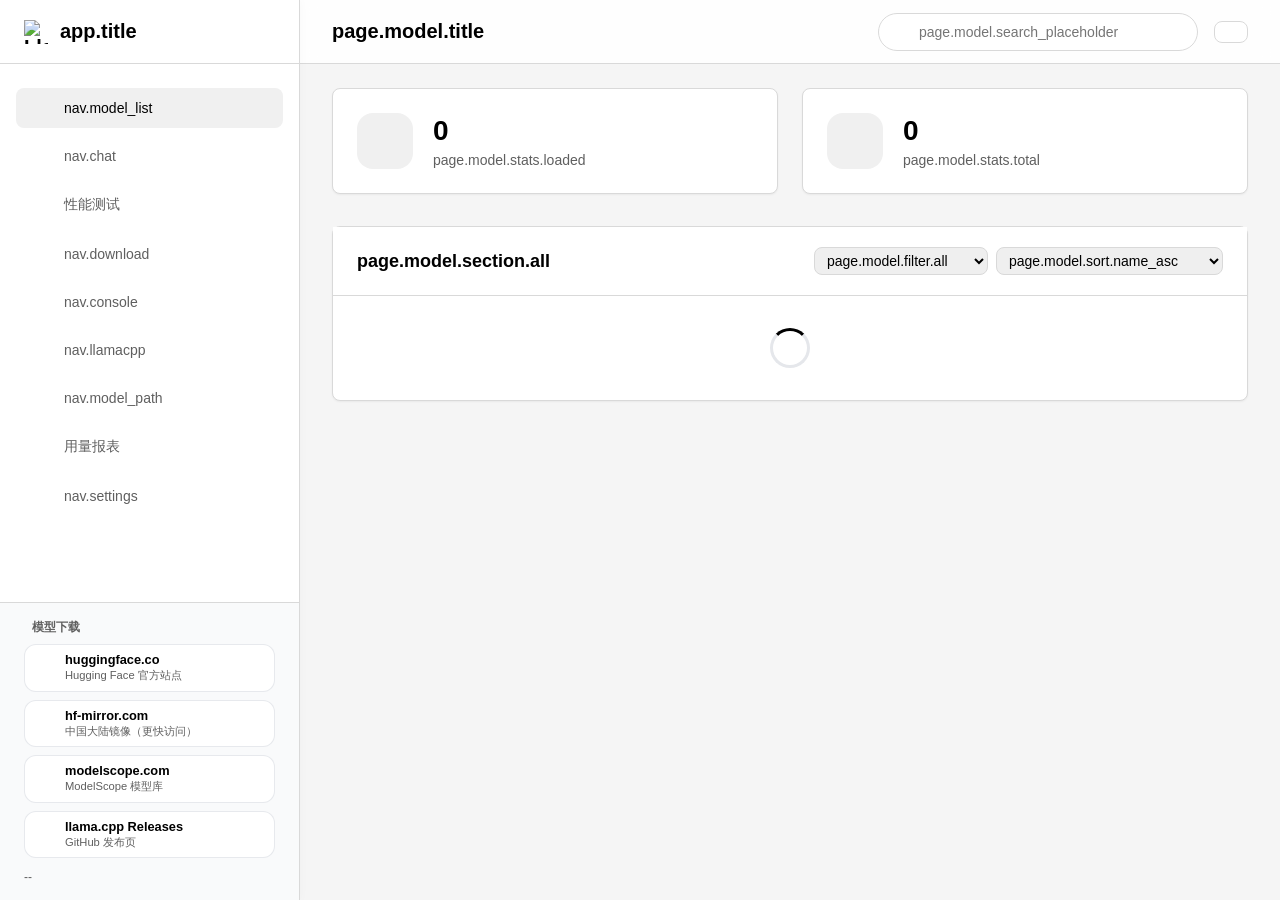
==== commit a88795ba: "修改功能：下载，允许用户手动指定模型的文件夹" ====
--- a/src/main/resources/web/index.html
+++ b/src/main/resources/web/index.html
@@ -195,6 +195,25 @@
             #main-usage-report .report-summary { margin:0; }
             #main-usage-report .report-filter { margin:0; }
         }
+        /* HTTPS Setup Guide Markdown */
+        .https-setup-content { font-size:0.8rem; line-height:1.6; color:var(--text-primary); overflow-x:auto; }
+        .https-setup-content h1 { font-size:1.1rem; margin:0.75rem 0 0.5rem; padding-bottom:0.3rem; border-bottom:1px solid var(--border-color); }
+        .https-setup-content h2 { font-size:0.95rem; margin:0.65rem 0 0.4rem; padding-bottom:0.2rem; border-bottom:1px solid var(--border-color); }
+        .https-setup-content h3 { font-size:0.85rem; margin:0.55rem 0 0.35rem; }
+        .https-setup-content p { margin:0.35rem 0; }
+        .https-setup-content ul,.https-setup-content ol { margin:0.25rem 0; padding-left:1.25rem; }
+        .https-setup-content li { margin:0.15rem 0; }
+        .https-setup-content code { font-family:Consolas,'Courier New',monospace; font-size:0.75rem; background:rgba(99,102,241,0.1); padding:0.1rem 0.3rem; border-radius:3px; }
+        .https-setup-content pre { background:var(--sidebar-bg); border:1px solid var(--border-color); border-radius:6px; padding:0.6rem; overflow-x:auto; margin:0.4rem 0; }
+        .https-setup-content pre code { background:none; padding:0; border-radius:0; }
+        .https-setup-content table { border-collapse:collapse; width:100%; margin:0.4rem 0; font-size:0.75rem; }
+        .https-setup-content th,.https-setup-content td { border:1px solid var(--border-color); padding:0.3rem 0.5rem; text-align:left; }
+        .https-setup-content th { background:var(--sidebar-bg); font-weight:600; }
+        .https-setup-content hr { border:none; border-top:1px solid var(--border-color); margin:0.75rem 0; }
+        .https-setup-content blockquote { margin:0.35rem 0; padding:0.25rem 0.75rem; border-left:3px solid var(--accent-color); background:rgba(99,102,241,0.04); border-radius:0 4px 4px 0; }
+        .https-setup-content blockquote p { margin:0.15rem 0; }
+        .https-setup-content a { color:var(--accent-color); }
+        .https-setup-content strong { font-weight:600; }
     </style>
 </head>
 <body>
@@ -224,8 +243,8 @@
                 <i class="fas fa-download"></i>
                 <span data-i18n="nav.download">nav.download</span>
             </a>
-            <a href="#" class="nav-item" id="nav-hf" onclick="showHuggingFace(); return false;">
-                <i class="fas fa-cloud"></i>
+            <a href="#" class="nav-item" id="nav-hf" onclick="showHuggingFace(); return false;" style="display: none">
+                <i class="fas fa-search"></i>
                 <span data-i18n="nav.hf">nav.hf</span>
             </a>
             <!-- <a href="#" class="nav-item" id="nav-device-status" onclick="showDeviceStatus(); return false;">
@@ -376,7 +395,7 @@
         <div class="top-bar">
             <h1 class="page-title" data-i18n="page.download.title">page.download.title</h1>
             <div class="top-actions">
-                <button class="btn btn-primary" onclick="DownloadManager.openCreateDownloadModal()" style="display: none">
+                <button class="btn btn-primary" onclick="DownloadManager.openCreateDownloadModal()">
                     <i class="fas fa-plus"></i>
                     <span data-i18n="page.download.create_task">page.download.create_task</span>
                 </button>
@@ -691,7 +710,6 @@
                                      <label class="form-label" data-i18n="page.settings.https.title">page.settings.https.title</label>
                                      <small class="form-text" data-i18n="page.settings.https.desc">page.settings.https.desc</small>
                                  </div>
-                                 <div class="settings-hint" data-i18n="page.settings.https.hint">page.settings.https.hint</div>
                                 <div class="settings-toggle-list">
                                     <div class="settings-toggle-row">
                                         <div class="settings-toggle-title">
@@ -722,6 +740,11 @@
                                 <div class="settings-actions-row">
                                     <button class="btn btn-primary" id="saveHttpsBtn" data-i18n="common.save">common.save</button>
                                 </div>
+                                <hr style="margin:1rem 0;border-color:var(--border-color);">
+                                <div class="setup-guide-header" style="font-size:0.85rem;font-weight:600;color:var(--text-primary);margin-bottom:0.5rem;">
+                                    <i class="fas fa-book"></i> <span data-i18n="page.settings.https.setup_guide">page.settings.https.setup_guide</span>
+                                </div>
+                                <div id="httpsSetupDoc" class="https-setup-content"></div>
                             </div>
                         </div>
                     </div>
@@ -1272,6 +1295,20 @@
                         <input type="text" class="form-control" id="downloadFileName" name="downloadFileName" placeholder="modal.download_create.filename_placeholder" data-i18n="modal.download_create.filename_placeholder" data-i18n-attr="placeholder">
                         <small class="form-text" data-i18n="modal.download_create.filename_desc">modal.download_create.filename_desc</small>
                     </div>
+
+                    <div class="form-group">
+                        <label class="form-label" style="display: flex; align-items: center; gap: 0.5rem; cursor: pointer;">
+                            <input type="checkbox" id="autoCreateFolder" checked onchange="toggleAutoFolder()">
+                            <span data-i18n="modal.download_create.auto_folder">自动创建文件夹</span>
+                        </label>
+                        <small class="form-text" data-i18n="modal.download_create.auto_folder_desc">根据文件名自动创建文件夹存放下载文件</small>
+                    </div>
+
+                    <div class="form-group" id="folderNameGroup" style="display:none">
+                        <label class="form-label" for="downloadFolderName" data-i18n="modal.download_create.folder_name">文件夹名称</label>
+                        <input type="text" class="form-control" id="downloadFolderName" name="folderName" placeholder="my-model-folder">
+                        <small class="form-text" data-i18n="modal.download_create.folder_name_desc">下载的文件将放在此文件夹中</small>
+                    </div>
                 </form>
             </div>
             <div class="modal-footer">
@@ -1375,6 +1412,7 @@
     <div id="dynamicModalRoot"></div>
     <div class="toast-container" id="toastContainer"></div>
 
+    <script src="js/marked.min.js"></script>
     <script src="js/i18n.js"></script>
     <script src="js/websocket.js"></script>
     <script src="js/console-modal.js"></script>
@@ -2173,6 +2211,8 @@
             if (id === 'createDownloadModal') {
                 const form = document.getElementById('createDownloadForm');
                 if (form) form.reset();
+                const cb = document.getElementById('autoCreateFolder');
+                if (cb) { cb.checked = true; toggleAutoFolder(); }
             } else if (id === 'settingsModal') {
                 const form = document.getElementById('settingsForm');
                 if (form) form.reset();
@@ -2189,6 +2229,12 @@
                 }
             }
         };
+
+        function toggleAutoFolder() {
+            const cb = document.getElementById('autoCreateFolder');
+            const group = document.getElementById('folderNameGroup');
+            if (cb && group) group.style.display = cb.checked ? 'none' : '';
+        }
 
         function showToast(title, msg, type = 'info') {
             const container = document.getElementById('toastContainer');
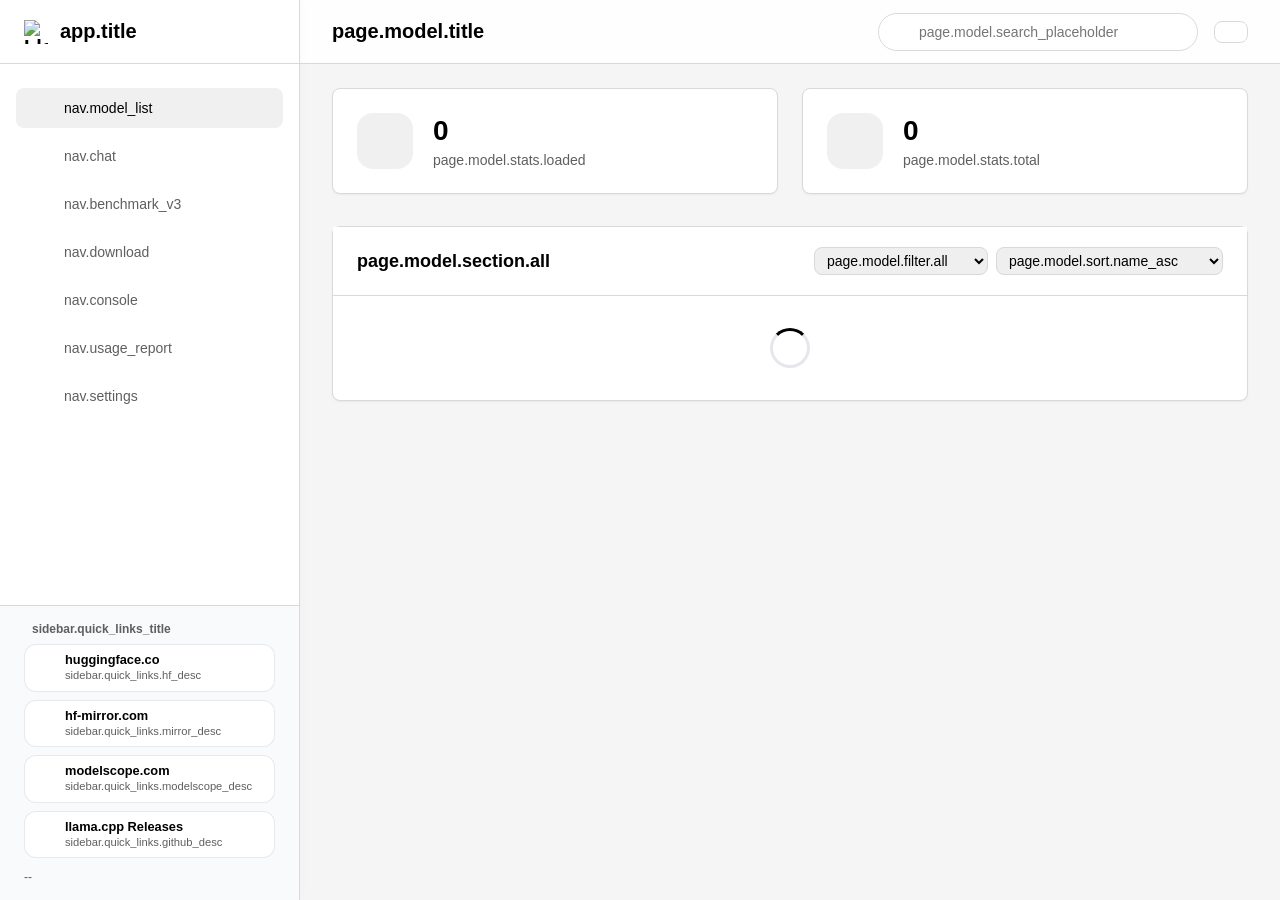
==== commit ae63742b: "修复BUG：设置面板无法使用了" ====
--- a/src/main/resources/web/index.html
+++ b/src/main/resources/web/index.html
@@ -18,6 +18,14 @@
         .sidebar-quick-link-domain { font-size: 0.8rem; font-weight: 700; line-height: 1.1; word-break: break-all; }
         .sidebar-quick-link-desc { font-size: 0.7rem; color: var(--text-secondary); line-height: 1.2; }
         .sidebar-quick-link-ext { color: var(--text-secondary); opacity: 0.8; margin-top: 0.15rem; flex: 0 0 auto; }
+        /* === Console Tab Bar === */
+        .console-tab-bar { display:flex; gap:4px; margin:0 18px; background:var(--sidebar-bg); border:1px solid var(--border-color); border-radius:10px; padding:3px; flex-shrink:0; }
+        .console-tab-btn { flex:1; padding:7px 12px; border:none; border-radius:7px; background:transparent; color:#6b7280; font-size:13px; font-weight:600; cursor:pointer; transition:all 0.15s; font-family:inherit; white-space:nowrap; overflow:hidden; text-overflow:ellipsis; }
+        .console-tab-btn:hover { color:#4f46e5; background:rgba(99,102,241,0.06); }
+        .console-tab-btn.active { background:rgba(99,102,241,0.12); color:#4f46e5; font-weight:700; box-shadow:0 1px 3px rgba(0,0,0,0.12); }
+        .console-tab-container { flex:1 1 0; min-height:0; position:relative; margin:0 18px; }
+        .console-tab-panel { position:absolute; inset:0; overflow:hidden; display:none; }
+        .console-tab-panel.active { display:block; }
         /* === Benchmark V3 Panel === */
         #main-benchmark-v3 { display:flex; flex-direction:column; overflow:hidden; }
         #main-benchmark-v3 .tab-bar { margin:0 18px; display:flex; gap:4px; background:var(--sidebar-bg); border:1px solid var(--border-color); border-radius:10px; padding:3px; flex-shrink:0; }
@@ -237,7 +245,7 @@
             </a>
             <a href="#" class="nav-item" id="nav-benchmark-v3" onclick="showBenchmarkV3(); return false;">
                 <i class="fas fa-gauge-high"></i>
-                <span>性能测试</span>
+                <span data-i18n="nav.benchmark_v3">nav.benchmark_v3</span>
             </a>
             <a href="#" class="nav-item" id="nav-download" onclick="showDownloadManager(); return false;">
                 <i class="fas fa-download"></i>
@@ -255,17 +263,13 @@
                 <i class="fas fa-terminal"></i>
                 <span data-i18n="nav.console">nav.console</span>
             </a>
-            <a href="#" class="nav-item" id="nav-llamacpp" onclick="showLlamaCppSetting(); return false;">
-                <i class="fas fa-microchip"></i>
-                <span data-i18n="nav.llamacpp">nav.llamacpp</span>
-            </a>
-            <a href="#" class="nav-item" id="nav-model-path" onclick="showModelPathSetting(); return false;">
+            <a href="#" class="nav-item" id="nav-model-path" onclick="showModelPathSetting(); return false;" style="display: none">
                 <i class="fas fa-folder-open"></i>
                 <span data-i18n="nav.model_path">nav.model_path</span>
             </a>
             <a href="#" class="nav-item" id="nav-usage-report" onclick="showUsageReport(); return false;">
                 <i class="fas fa-chart-simple"></i>
-                <span>用量报表</span>
+                <span data-i18n="nav.usage_report">nav.usage_report</span>
             </a>
             <a href="#" class="nav-item" id="nav-settings" onclick="showSettingsPage(); return false;">
                 <i class="fas fa-cog"></i>
@@ -281,13 +285,13 @@
             <div class="sidebar-quick-links">
                 <div class="sidebar-quick-links-title">
                     <i class="fas fa-link"></i>
-                    <span>模型下载</span>
+                    <span data-i18n="sidebar.quick_links_title">sidebar.quick_links_title</span>
                 </div>
                 <a class="sidebar-quick-link" href="https://huggingface.co/" target="_blank" rel="noopener noreferrer">
                     <i class="fas fa-cloud sidebar-quick-link-icon"></i>
                     <span class="sidebar-quick-link-text">
                         <span class="sidebar-quick-link-domain">huggingface.co</span>
-                        <span class="sidebar-quick-link-desc">Hugging Face 官方站点</span>
+                        <span class="sidebar-quick-link-desc" data-i18n="sidebar.quick_links.hf_desc">sidebar.quick_links.hf_desc</span>
                     </span>
                     <i class="fas fa-external-link-alt sidebar-quick-link-ext"></i>
                 </a>
@@ -295,7 +299,7 @@
                     <i class="fas fa-globe sidebar-quick-link-icon"></i>
                     <span class="sidebar-quick-link-text">
                         <span class="sidebar-quick-link-domain">hf-mirror.com</span>
-                        <span class="sidebar-quick-link-desc">中国大陆镜像（更快访问）</span>
+                        <span class="sidebar-quick-link-desc" data-i18n="sidebar.quick_links.mirror_desc">sidebar.quick_links.mirror_desc</span>
                     </span>
                     <i class="fas fa-external-link-alt sidebar-quick-link-ext"></i>
                 </a>
@@ -303,7 +307,7 @@
                     <i class="fas fa-box-open sidebar-quick-link-icon"></i>
                     <span class="sidebar-quick-link-text">
                         <span class="sidebar-quick-link-domain">modelscope.com</span>
-                        <span class="sidebar-quick-link-desc">ModelScope 模型库</span>
+                        <span class="sidebar-quick-link-desc" data-i18n="sidebar.quick_links.modelscope_desc">sidebar.quick_links.modelscope_desc</span>
                     </span>
                     <i class="fas fa-external-link-alt sidebar-quick-link-ext"></i>
                 </a>
@@ -311,7 +315,7 @@
                     <i class="fab fa-github sidebar-quick-link-icon"></i>
                     <span class="sidebar-quick-link-text">
                         <span class="sidebar-quick-link-domain">llama.cpp Releases</span>
-                        <span class="sidebar-quick-link-desc">GitHub 发布页</span>
+                        <span class="sidebar-quick-link-desc" data-i18n="sidebar.quick_links.github_desc">sidebar.quick_links.github_desc</span>
                     </span>
                     <i class="fas fa-external-link-alt sidebar-quick-link-ext"></i>
                 </a>
@@ -460,92 +464,6 @@
         </div>
     </main>
 
-
-    <main class="main-area" id="main-llamacpp-setting" style="display: none">
-        <!-- Top Bar -->
-        <div class="top-bar">
-            <h1 class="page-title" data-i18n="page.llamacpp.title">page.llamacpp.title</h1>
-            <div class="top-actions">
-                <button class="btn btn-secondary" onclick="loadLlamaCppList()" title="common.refresh" data-i18n="common.refresh" data-i18n-attr="title">
-                    <i class="fas fa-sync-alt"></i>
-                </button>
-            </div>
-        </div>
-
-        <!-- Scrollable Content -->
-        <div class="content-scrollable">
-            <!-- Stats Grid -->
-            <div class="stats-grid">
-                <div class="stat-card">
-                    <div class="stat-icon">
-                        <i class="fas fa-microchip"></i>
-                    </div>
-                    <div class="stat-info">
-                        <h3 id="llamacppCount">0</h3>
-                        <p data-i18n="page.llamacpp.stats.configured">page.llamacpp.stats.configured</p>
-                    </div>
-                </div>
-            </div>
-
-            <!-- Llama.cpp List -->
-            <div class="model-list-container">
-                <div class="model-list-header">
-                    <h2 data-i18n="page.llamacpp.section.list">page.llamacpp.section.list</h2>
-                    <button class="btn btn-primary" onclick="openAddLlamaCppModal()">
-                        <i class="fas fa-plus"></i> <span data-i18n="common.add_path">common.add_path</span>
-                    </button>
-                </div>
-                <div id="llamacppList">
-                    <div class="loading-spinner">
-                        <div class="spinner"></div>
-                    </div>
-                </div>
-            </div>
-        </div>
-    </main>
-
-    <main class="main-area" id="main-model-path-setting" style="display: none">
-        <!-- Top Bar -->
-        <div class="top-bar">
-            <h1 class="page-title" data-i18n="page.model_path.title">page.model_path.title</h1>
-            <div class="top-actions">
-                <button class="btn btn-secondary" onclick="loadModelPathList()" title="common.refresh" data-i18n="common.refresh" data-i18n-attr="title">
-                    <i class="fas fa-sync-alt"></i>
-                </button>
-            </div>
-        </div>
-
-        <!-- Scrollable Content -->
-        <div class="content-scrollable">
-            <!-- Stats Grid -->
-            <div class="stats-grid">
-                <div class="stat-card">
-                    <div class="stat-icon">
-                        <i class="fas fa-folder-open"></i>
-                    </div>
-                    <div class="stat-info">
-                        <h3 id="modelPathCount">0</h3>
-                        <p data-i18n="page.model_path.stats.configured">page.model_path.stats.configured</p>
-                    </div>
-                </div>
-            </div>
-
-            <!-- Model Path List -->
-            <div class="model-list-container">
-                <div class="model-list-header">
-                    <h2 data-i18n="page.model_path.section.list">page.model_path.section.list</h2>
-                    <button class="btn btn-primary" onclick="openAddModelPathModal()">
-                        <i class="fas fa-plus"></i> <span data-i18n="common.add_path">common.add_path</span>
-                    </button>
-                </div>
-                <div id="modelPathList">
-                    <div class="loading-spinner">
-                        <div class="spinner"></div>
-                    </div>
-                </div>
-            </div>
-        </div>
-    </main>
 
     <main class="main-area" id="main-settings" style="display: none">
         <div class="top-bar">
@@ -576,6 +494,9 @@
                     <button class="settings-tab" data-tab="nodes">
                         <i class="fas fa-network-wired"></i> <span data-i18n="page.settings.tab.nodes">节点</span>
                     </button>
+                    <button class="settings-tab" data-tab="update">
+                        <i class="fas fa-sync-alt"></i> <span data-i18n="page.settings.tab.update">版本更新</span>
+                    </button>
                 </div>
 
                 <div class="settings-content">
@@ -611,11 +532,81 @@
                                          </div>
                                      </div>
                                  </div>
-                                 <div class="settings-actions-row">
-                                     <button class="btn btn-primary" id="saveServerPortsBtn" data-i18n="common.save">common.save</button>
+                                 <hr style="margin: 1rem 0; border-color: var(--border-color);">
+                                 <div class="form-group" style="margin: 0;">
+                                     <label class="form-label" style="font-size: 1rem; cursor: pointer; user-select: none;" onclick="toggleLlamaCppSection()">
+                                         <i class="fas fa-microchip"></i>
+                                         <span data-i18n="page.settings.server.llamacpp_section">Llama.cpp 路径管理</span>
+                                         <i class="fas fa-chevron-down" id="llamacppSectionChevron" style="margin-left: 0.5rem; font-size: 0.75rem; transition: transform 0.2s;"></i>
+                                     </label>
+                                     <small class="form-text" data-i18n="page.settings.server.llamacpp_section_desc">
+                                         管理 llama-cli/llama-server 可执行文件所在目录，用于启动模型子进程。
+                                     </small>
                                  </div>
-                            </div>
-                        </div>
+                                  <div id="llamacppSectionContent" style="display: none;">
+                                 <div style="margin-top: 0.75rem;">
+                                     <div style="display: flex; align-items: center; gap: 0.75rem; margin-bottom: 0.5rem;">
+                                         <span style="font-size: 0.85rem; color: var(--text-secondary);">
+                                             <span data-i18n="page.settings.server.llamacpp_stats"></span>
+                                             <strong id="llamacppCountSettings">0</strong>
+                                         </span>
+                                     </div>
+                                     <div id="llamacppListSettings">
+                                         <div class="empty-state" style="padding: 1rem;">
+                                             <div class="empty-state-icon"><i class="fas fa-folder-open"></i></div>
+                                             <div class="empty-state-text" data-i18n="page.llamacpp.empty">尚未配置任何 Llama.cpp 路径</div>
+                                         </div>
+                                     </div>
+                                     <div style="display: flex; gap: 0.5rem; margin-top: 0.5rem;">
+                                         <button class="btn btn-primary btn-sm" onclick="openAddLlamaCppModal()">
+                                             <i class="fas fa-plus"></i> <span data-i18n="common.add_path">添加路径</span>
+                                         </button>
+                                         <button class="btn btn-secondary btn-sm" onclick="loadLlamaCppList()">
+                                             <i class="fas fa-sync-alt"></i> <span data-i18n="common.refresh">刷新</span>
+                                         </button>
+                                     </div>
+                                  </div>
+                                   <div class="settings-actions-row">
+                                       <button class="btn btn-primary" id="saveServerPortsBtn" data-i18n="common.save">common.save</button>
+                                   </div>
+                                   </div>
+                                   <hr style="margin: 1rem 0; border-color: var(--border-color);">
+                                   <div class="form-group" style="margin: 0;">
+                                       <label class="form-label" style="font-size: 1rem; cursor: pointer; user-select: none;" onclick="toggleModelPathSection()">
+                                           <i class="fas fa-folder-open"></i>
+                                           <span data-i18n="page.settings.server.modelpath_section">模型路径管理</span>
+                                           <i class="fas fa-chevron-down" id="modelPathSectionChevron" style="margin-left: 0.5rem; font-size: 0.75rem; transition: transform 0.2s;"></i>
+                                       </label>
+                                       <small class="form-text" data-i18n="page.settings.server.modelpath_section_desc">
+                                           管理模型文件所在目录，用于自动扫描和发现 GGUF 模型。
+                                       </small>
+                                   </div>
+                                    <div id="modelPathSectionContent" style="display: none;">
+                                   <div style="margin-top: 0.75rem;">
+                                      <div style="display: flex; align-items: center; gap: 0.75rem; margin-bottom: 0.5rem;">
+                                          <span style="font-size: 0.85rem; color: var(--text-secondary);">
+                                              <span data-i18n="page.settings.server.modelpath_stats"></span>
+                                              <strong id="modelPathCountSettings">0</strong>
+                                          </span>
+                                      </div>
+                                       <div id="modelPathListSettings">
+                                           <div class="empty-state" style="padding: 1rem;">
+                                               <div class="empty-state-icon"><i class="fas fa-folder-open"></i></div>
+                                               <div class="empty-state-text" data-i18n="page.model_path.empty">尚未配置任何模型路径</div>
+                                           </div>
+                                       </div>
+                                       <div style="display: flex; gap: 0.5rem; margin-top: 0.5rem;">
+                                           <button class="btn btn-primary btn-sm" onclick="openAddModelPathModal()">
+                                               <i class="fas fa-plus"></i> <span data-i18n="common.add_path">添加路径</span>
+                                           </button>
+                                           <button class="btn btn-secondary btn-sm" onclick="loadModelPathList()">
+                                               <i class="fas fa-sync-alt"></i> <span data-i18n="common.refresh">刷新</span>
+                                           </button>
+                                       </div>
+                                    </div>
+                              </div>
+                          </div>
+                       </div>
                     </div>
 
                     <!-- Tab: Compatibility -->
@@ -845,6 +836,102 @@
                         </div>
                     </div>
 
+                    <!-- Tab: 更新 -->
+                    <div class="settings-tab-panel" data-tab-panel="update">
+                        <div class="settings-panel">
+                            <div class="settings-panel-body">
+                                <div class="update-header-row">
+                                    <div class="update-current-info">
+                                        <span class="update-current-label" data-i18n="page.settings.update.current_version">当前版本</span>
+                                        <span id="updateCurrentVersion" class="update-current-version">-</span>
+                                    </div>
+                                    <button class="btn btn-primary" id="checkUpdateBtn">
+                                        <i class="fas fa-sync-alt"></i> <span data-i18n="page.settings.update.check_btn">检查更新</span>
+                                    </button>
+                                </div>
+
+                                <div id="updateLoadingArea" style="display:none;">
+                                    <div class="update-loading">
+                                        <div class="spinner"></div>
+                                        <span data-i18n="page.settings.update.status.checking">检查中...</span>
+                                    </div>
+                                </div>
+
+                                <div id="updateErrorArea" class="update-error" style="display:none;"></div>
+
+                                <div id="updateProgressArea" style="display:none;">
+                                    <div class="update-progress-card">
+                                        <div class="update-progress-header">
+                                            <span id="updateProgressText" class="update-progress-text">准备下载...</span>
+                                            <span id="updateProgressPercent" class="update-progress-percent">0%</span>
+                                        </div>
+                                        <div class="update-progress-bar-outer">
+                                            <div id="updateProgressBar" class="update-progress-bar-inner" style="width:0%;"></div>
+                                        </div>
+                                        <div class="update-progress-detail">
+                                            <span id="updateProgressSpeed" class="update-progress-speed"></span>
+                                            <span id="updateProgressSize" class="update-progress-size"></span>
+                                        </div>
+                                        <div class="update-progress-actions">
+                                            <button class="btn btn-secondary btn-sm" id="updateCancelBtn" onclick="cancelUpdateDownload()">
+                                                <i class="fas fa-times"></i> 取消
+                                            </button>
+                                        </div>
+                                    </div>
+                                </div>
+
+                                <div id="updateResultArea" style="display:none;">
+                                    <div class="update-result-card">
+                                        <div class="update-result-header">
+                                            <div class="update-result-title-group">
+                                                <span class="update-result-icon"><i class="fas fa-tag"></i></span>
+                                                <div>
+                                                    <span class="update-result-label" data-i18n="page.settings.update.latest_version">最新版本</span>
+                                                    <span id="updateLatestVersion" class="update-result-value">-</span>
+                                                </div>
+                                            </div>
+                                            <div id="updateStatusBadge" class="update-status-badge"></div>
+                                        </div>
+                                        <div class="update-result-meta">
+                                            <div class="update-meta-item">
+                                                <i class="far fa-calendar-alt"></i>
+                                                <span class="update-meta-label" data-i18n="page.settings.update.published_at">发布时间</span>
+                                                <span id="updatePublishedAt">-</span>
+                                            </div>
+                                        </div>
+                                        <div class="update-result-actions">
+                                            <div class="update-proxy-row" id="updateProxyRow" style="display:none;">
+                                                <span class="update-proxy-label"><i class="fas fa-bolt"></i> <span data-i18n="page.settings.update.proxy.label">加速地址</span></span>
+                                                <select id="updateProxySelect" class="update-proxy-select">
+                                                    <option value="" data-i18n="page.settings.update.proxy.off">关闭</option>
+                                                    <option value="https://gh.llkk.cc/">gh.llkk.cc</option>
+                                                </select>
+                                            </div>
+                                            <button class="btn btn-primary" id="updateDownloadBtn" style="display:none;" onclick="downloadUpdate()">
+                                                <i class="fas fa-download"></i> <span data-i18n="page.settings.update.action.download">下载安装包</span>
+                                            </button>
+                                            <button class="btn btn-success" id="updateApplyBtn" style="display:none;" onclick="applyUpdate()">
+                                                <i class="fas fa-check"></i> <span data-i18n="page.settings.update.action.apply">应用更新</span>
+                                            </button>
+                                            <a id="updateReleaseUrl" href="#" target="_blank" rel="noopener" class="update-release-link" style="display:none;">
+                                                <i class="fas fa-external-link-alt"></i>
+                                                <span data-i18n="page.settings.update.view_release">查看 Release 页面</span>
+                                            </a>
+                                        </div>
+                                    </div>
+
+                                    <div class="update-release-notes">
+                                        <div class="update-release-notes-header">
+                                            <i class="fas fa-clipboard-list"></i>
+                                            <span data-i18n="page.settings.update.release_notes">更新日志</span>
+                                        </div>
+                                        <div id="updateReleaseBody" class="update-release-body"></div>
+                                    </div>
+                                </div>
+                            </div>
+                        </div>
+                    </div>
+
                 </div><!-- /settings-content -->
             </div><!-- /settings-layout -->
         </div>
@@ -911,20 +998,18 @@
                 <button class="btn btn-secondary" id="refreshConsoleBtn" title="common.refresh" data-i18n="common.refresh" data-i18n-attr="title">
                     <i class="fas fa-sync-alt"></i>
                 </button>
-                <label style="display:inline-flex; align-items:center; gap:6px; font-size: 14px; color: var(--text-secondary);">
-                    <input type="checkbox" id="autoRefreshConsole"> <span data-i18n="modal.console.auto_refresh">modal.console.auto_refresh</span>
-                </label>
-                <label style="display:inline-flex; align-items:center; gap:6px; font-size: 14px; color: var(--text-secondary);">
-                    <span data-i18n="modal.console.interval_ms">modal.console.interval_ms</span>
-                    <input class="form-control" type="number" id="intervalConsoleInput" value="2000" min="500" style="width: 92px; padding: 4px 8px;">
-                </label>
                 <div id="consoleStatusText" style="font-size:12px; color:var(--text-secondary); margin-left:auto;"></div>
             </div>
         </div>
 
-        <div class="content-scrollable" style="padding: 0;">
-            <div id="logContainer" style="height: 100%; overflow:auto; padding:16px; font-family:'Menlo', 'Monaco', 'Courier New', monospace; background:#0f172a; color:#e5e7eb; font-size: 0.875rem;">
-                <pre id="consoleContent" style="margin:0; white-space:pre; word-break:normal; overflow-wrap:normal;"></pre>
+        <div class="console-tab-bar" id="consoleTabs">
+            <button class="console-tab-btn active" data-tab="local" data-i18n="page.console.tab_local">page.console.tab_local</button>
+        </div>
+        <div class="console-tab-container" id="consoleTabContainer">
+            <div class="console-tab-panel active" data-panel="local">
+                <div id="logContainer" style="height: 100%; overflow:auto; padding:16px; font-family:'Menlo', 'Monaco', 'Courier New', monospace; background:#0f172a; color:#e5e7eb; font-size: 0.875rem;">
+                    <pre id="consoleContent" style="margin:0; white-space:pre-wrap; word-break:break-word; overflow-wrap:break-word;"></pre>
+                </div>
             </div>
         </div>
     </main>
@@ -932,43 +1017,43 @@
     <!-- Benchmark V3 Panel -->
     <main class="main-area" id="main-benchmark-v3" style="display: none">
         <div class="top-bar">
-            <h1 class="page-title"><i class="fas fa-gauge-high"></i> 性能测试</h1>
+            <h1 class="page-title"><i class="fas fa-gauge-high"></i> <span data-i18n="page.benchmark_v3.title">page.benchmark_v3.title</span></h1>
         </div>
         <div class="warn-banner">
             <i class="fas fa-triangle-exclamation"></i>
-            <span>性能测试会对计算机产生较高的负载，并且根据计算机性能的不同（如 CPU 推理 VS RTX 5090 推理）花费的时间也不同，请务必了解这一点！</span>
+            <span data-i18n="page.benchmark_v3.warn_banner">page.benchmark_v3.warn_banner</span>
         </div>
         <div class="tab-bar">
-            <button class="tab-btn active" data-tab="llama-server"><i class="fas fa-server"></i> llama-server</button>
-            <button class="tab-btn" data-tab="llama-bench"><i class="fas fa-flask"></i> llama-bench</button>
+            <button class="tab-btn active" data-tab="llama-server"><i class="fas fa-server"></i> <span data-i18n="page.benchmark_v3.tab.llama_server">page.benchmark_v3.tab.llama_server</span></button>
+            <button class="tab-btn" data-tab="llama-bench"><i class="fas fa-flask"></i> <span data-i18n="page.benchmark_v3.tab.llama_bench">page.benchmark_v3.tab.llama_bench</span></button>
         </div>
         <div class="tab-container">
             <div id="benchPanel" class="tab-panel">
                 <div class="left-col">
                     <div class="card stretch">
-                        <div class="model-list-header"><strong style="font-size:12px;">模型列表</strong><span id="benchModelsMeta" class="sub-text"></span></div>
-                        <div class="row"><select id="benchNodeFilter" class="form-control"><option value="all">全部节点</option><option value="local">本机</option></select></div>
-                        <input id="benchSearchInput" type="text" class="form-control" placeholder="搜索模型…" style="flex-shrink:0;" />
+                        <div class="model-list-header"><strong data-i18n="page.benchmark_v3.model_list" style="font-size:12px;">page.benchmark_v3.model_list</strong><span id="benchModelsMeta" class="sub-text"></span></div>
+                        <div class="row"><select id="benchNodeFilter" class="form-control"><option value="all" data-i18n="page.model.filter.all">page.model.filter.all</option><option value="local" data-i18n="page.model.filter.local">page.model.filter.local</option></select></div>
+                        <input id="benchSearchInput" type="text" class="form-control" placeholder="page.benchmark_v3.search_placeholder" data-i18n="page.benchmark_v3.search_placeholder" data-i18n-attr="placeholder" style="flex-shrink:0;" />
                         <div id="benchModelList" class="model-menu"></div>
                     </div>
                 </div>
                 <div class="right-col">
                     <div class="card shrink">
                         <div class="bench-actions">
-                            <button id="runBenchBtn" class="btn btn-primary" style="font-size:12px;">运行</button>
-                            <button id="benchParamsBtn" class="btn" style="font-size:12px;">参数设置</button>
+                            <button id="runBenchBtn" class="btn btn-primary" style="font-size:12px;" data-i18n="page.benchmark_v3.run">page.benchmark_v3.run</button>
+                            <button id="benchParamsBtn" class="btn" style="font-size:12px;" data-i18n="page.benchmark_v3.params_settings">page.benchmark_v3.params_settings</button>
                         </div>
                         <span id="benchParamsStatus" class="sub-text" style="text-align:center;display:block;"></span>
                     </div>
-                    <div class="card shrink"><div class="row"><label>Llama.cpp 版本</label><select id="benchLlamaBinSelect" class="form-control"></select></div></div>
+                    <div class="card shrink"><div class="row"><label data-i18n="page.benchmark_v3.llamacpp_version">page.benchmark_v3.llamacpp_version</label><select id="benchLlamaBinSelect" class="form-control"></select></div></div>
                     <div class="rec-card">
                         <div class="rec-header">
-                            <div class="left-group"><strong style="font-size:12px;">测试结果</strong><span id="benchSelModelText" class="pill" style="display:none;"></span></div>
-                            <div class="export-btns"><button id="benchCopyBtn" class="record-action-btn" disabled><i class="fas fa-copy"></i> 复制</button><button id="benchExportBtn" class="record-action-btn" disabled><i class="fas fa-download"></i> TXT</button></div>
+                            <div class="left-group"><strong data-i18n="page.benchmark_v3.results" style="font-size:12px;">page.benchmark_v3.results</strong><span id="benchSelModelText" class="pill" style="display:none;"></span></div>
+                            <div class="export-btns"><button id="benchCopyBtn" class="record-action-btn" disabled data-i18n="page.benchmark_v3.copy"><i class="fas fa-copy"></i> page.benchmark_v3.copy</button><button id="benchExportBtn" class="record-action-btn" disabled data-i18n="page.benchmark_v3.export_txt"><i class="fas fa-download"></i> page.benchmark_v3.export_txt</button></div>
                         </div>
                         <div class="bench-result-body">
-                            <div class="history-col"><div class="history-header"><span>历史记录</span><span id="benchHistoryCount" style="font-size:10px;"></span></div><div id="benchHistoryList" class="history-list"><div class="history-empty">请选择模型</div></div></div>
-                            <div class="output-col"><pre id="benchOutput" style="flex:1;min-height:0;overflow:auto;margin:0;padding:10px;background:var(--bg-color);border:1px solid var(--border-color);border-radius:8px;font-size:11px;font-family:'Consolas','Monaco','Courier New',monospace;line-height:1.5;white-space:pre-wrap;word-break:break-all;color:var(--text-primary);">暂无结果</pre><div id="benchOutputMeta" class="output-meta"></div></div>
+                            <div class="history-col"><div class="history-header"><span data-i18n="page.benchmark_v3.history">page.benchmark_v3.history</span><span id="benchHistoryCount" style="font-size:10px;"></span></div><div id="benchHistoryList" class="history-list"><div class="history-empty" data-i18n="page.benchmark_v3.select_model">page.benchmark_v3.select_model</div></div></div>
+                            <div class="output-col"><pre id="benchOutput" style="flex:1;min-height:0;overflow:auto;margin:0;padding:10px;background:var(--bg-color);border:1px solid var(--border-color);border-radius:8px;font-size:11px;font-family:'Consolas','Monaco','Courier New',monospace;line-height:1.5;white-space:pre-wrap;word-break:break-all;color:var(--text-primary);" data-i18n="page.benchmark_v3.no_results">page.benchmark_v3.no_results</pre><div id="benchOutputMeta" class="output-meta"></div></div>
                         </div>
                     </div>
                 </div>
@@ -976,28 +1061,28 @@
             <div id="serverPanel" class="tab-panel active">
                 <div class="left-col">
                     <div class="card stretch">
-                        <div class="model-list-header"><strong style="font-size:12px;">模型列表</strong><span id="serverModelsMeta" class="sub-text"></span></div>
-                        <div class="row"><select id="serverNodeFilter" class="form-control"><option value="all">全部节点</option><option value="local">本机</option></select></div>
-                        <input id="serverSearchInput" type="text" class="form-control" placeholder="搜索模型…" style="flex-shrink:0;" />
+                        <div class="model-list-header"><strong data-i18n="page.benchmark_v3.model_list" style="font-size:12px;">page.benchmark_v3.model_list</strong><span id="serverModelsMeta" class="sub-text"></span></div>
+                        <div class="row"><select id="serverNodeFilter" class="form-control"><option value="all" data-i18n="page.model.filter.all">page.model.filter.all</option><option value="local" data-i18n="page.model.filter.local">page.model.filter.local</option></select></div>
+                        <input id="serverSearchInput" type="text" class="form-control" placeholder="page.benchmark_v3.search_placeholder" data-i18n="page.benchmark_v3.search_placeholder" data-i18n-attr="placeholder" style="flex-shrink:0;" />
                         <div id="serverModelList" class="model-menu"></div>
                     </div>
                 </div>
                 <div class="mid-col">
                     <div class="card shrink">
-                        <div class="row"><label>提示词长度</label><input id="serverPromptTokens" type="number" class="form-control" value="8192" min="1" /></div>
-                        <div class="row"><label>输出最大 token</label><input id="serverMaxTokens" type="number" class="form-control" value="256" min="1" /></div>
-                        <div class="row"><label>并发次数</label><input id="serverConcurrency" type="number" class="form-control" value="1" min="1" step="1" /></div>
-                        <div class="bench-actions"><button id="runServerBtn" class="btn btn-primary" style="font-size:12px;width:100%;">运行</button></div>
+                        <div class="row"><label data-i18n="page.benchmark_v3.prompt_tokens">page.benchmark_v3.prompt_tokens</label><input id="serverPromptTokens" type="number" class="form-control" value="8192" min="1" /></div>
+                        <div class="row"><label data-i18n="page.benchmark_v3.max_tokens">page.benchmark_v3.max_tokens</label><input id="serverMaxTokens" type="number" class="form-control" value="256" min="1" /></div>
+                        <div class="row"><label data-i18n="page.benchmark_v3.concurrency">page.benchmark_v3.concurrency</label><input id="serverConcurrency" type="number" class="form-control" value="1" min="1" step="1" /></div>
+                        <div class="bench-actions"><button id="runServerBtn" class="btn btn-primary" style="font-size:12px;width:100%;" data-i18n="page.benchmark_v3.run">page.benchmark_v3.run</button></div>
                     </div>
                 </div>
                 <div class="right-col">
                     <div class="rec-card">
                         <div class="rec-header">
-                            <div class="left-group"><strong style="font-size:12px;">测试记录</strong><span id="serverSelModelText" class="pill" style="display:none;"></span><span id="serverStatus" class="sub-text"></span></div>
-                            <div class="export-btns"><button class="server-export" data-format="csv"><i class="fas fa-file-csv"></i> CSV</button><button class="server-export" data-format="json"><i class="fas fa-file-code"></i> JSON</button><button class="server-export" data-format="md"><i class="fas fa-markdown"></i> MD</button></div>
+                            <div class="left-group"><strong data-i18n="page.benchmark_v3.records" style="font-size:12px;">page.benchmark_v3.records</strong><span id="serverSelModelText" class="pill" style="display:none;"></span><span id="serverStatus" class="sub-text"></span></div>
+                            <div class="export-btns"><button class="server-export" data-format="csv" data-i18n="page.benchmark_v3.export_csv"><i class="fas fa-file-csv"></i> page.benchmark_v3.export_csv</button><button class="server-export" data-format="json" data-i18n="page.benchmark_v3.export_json"><i class="fas fa-file-code"></i> page.benchmark_v3.export_json</button><button class="server-export" data-format="md" data-i18n="page.benchmark_v3.export_md"><i class="fas fa-markdown"></i> page.benchmark_v3.export_md</button></div>
                         </div>
-                        <div class="chart-wrap" id="serverChartWrap"><canvas id="serverChartCanvas"></canvas><div id="serverChartEmpty" class="chart-empty">暂无数据</div></div>
-                        <div class="table-wrap"><table class="result-table"><thead><tr><th>时间</th><th>模型</th><th>提示词</th><th>预填充(token/s)</th><th>输出</th><th>输出(token/s)</th><th>操作</th></tr></thead><tbody id="serverResultBody"><tr id="serverEmptyRow"><td class="empty" colspan="7">暂无记录</td></tr></tbody></table></div>
+                        <div class="chart-wrap" id="serverChartWrap"><canvas id="serverChartCanvas"></canvas><div id="serverChartEmpty" class="chart-empty" data-i18n="page.benchmark_v3.chart_empty">page.benchmark_v3.chart_empty</div></div>
+                        <div class="table-wrap"><table class="result-table"><thead><tr><th data-i18n="page.benchmark_v3.table.time">page.benchmark_v3.table.time</th><th data-i18n="page.benchmark_v3.table.model">page.benchmark_v3.table.model</th><th data-i18n="page.benchmark_v3.table.prompt">page.benchmark_v3.table.prompt</th><th data-i18n="page.benchmark_v3.table.prefill_speed">page.benchmark_v3.table.prefill_speed</th><th data-i18n="page.benchmark_v3.table.output">page.benchmark_v3.table.output</th><th data-i18n="page.benchmark_v3.table.output_speed">page.benchmark_v3.table.output_speed</th><th data-i18n="page.benchmark_v3.table.actions">page.benchmark_v3.table.actions</th></tr></thead><tbody id="serverResultBody"><tr id="serverEmptyRow"><td class="empty" colspan="7" data-i18n="page.benchmark_v3.no_records">page.benchmark_v3.no_records</td></tr></tbody></table></div>
                     </div>
                 </div>
             </div>
@@ -1007,11 +1092,11 @@
     <!-- Usage Report -->
     <main class="main-area" id="main-usage-report" style="display: none">
         <div class="top-bar">
-            <h1 class="page-title"><i class="fas fa-chart-simple"></i> 用量报表</h1>
+            <h1 class="page-title"><i class="fas fa-chart-simple"></i> <span data-i18n="page.usage_report.title">page.usage_report.title</span></h1>
         </div>
         <div class="tab-bar">
-            <button class="active" data-tab="token-summary" onclick="UsageReport.switchTab('token-summary')">Token 概览</button>
-            <button data-tab="request-logs" onclick="UsageReport.switchTab('request-logs')">请求记录</button>
+            <button class="active" data-tab="token-summary" onclick="UsageReport.switchTab('token-summary')" data-i18n="page.usage_report.tab.token_summary">page.usage_report.tab.token_summary</button>
+            <button data-tab="request-logs" onclick="UsageReport.switchTab('request-logs')" data-i18n="page.usage_report.tab.request_logs">page.usage_report.tab.request_logs</button>
         </div>
         <div class="content-scrollable">
             <div class="tab-panel active" id="panel-token-summary">
@@ -1024,28 +1109,28 @@
                     <div class="token-chart-col">
                         <div class="chart-wrap" id="tokenChartWrap">
                             <canvas id="tokenChartCanvas"></canvas>
-                            <div id="tokenChartEmpty" class="chart-empty">暂无数据</div>
+                            <div id="tokenChartEmpty" class="chart-empty" data-i18n="page.usage_report.chart_empty">page.usage_report.chart_empty</div>
                         </div>
                     </div>
                 </div>
             </div>
             <div class="tab-panel" id="panel-request-logs">
                 <div class="report-filter">
-                    <label>模型筛选：</label>
+                    <label data-i18n="page.usage_report.filter_label">page.usage_report.filter_label</label>
                     <select id="requestLogModelFilter" onchange="UsageReport.filterByModel()">
                         <option value="">全部</option>
                     </select>
                     <span style="flex:1"></span>
                     <div class="report-pagination">
-                        <button id="reqLogPrev" onclick="UsageReport.prevPage()"><i class="fas fa-chevron-left"></i> 上一页</button>
-                        <span id="reqLogPageInfo">第 1 页</span>
-                        <button id="reqLogNext" onclick="UsageReport.nextPage()">下一页 <i class="fas fa-chevron-right"></i></button>
+                        <button id="reqLogPrev" onclick="UsageReport.prevPage()" data-i18n="common.prev_page"><i class="fas fa-chevron-left"></i> common.prev_page</button>
+                        <span id="reqLogPageInfo"></span>
+                        <button id="reqLogNext" onclick="UsageReport.nextPage()" data-i18n="common.next_page">common.next_page <i class="fas fa-chevron-right"></i></button>
                     </div>
                 </div>
                 <div class="report-card">
                     <div class="table-wrap">
                         <table class="report-table">
-                            <thead><tr><th>时间</th><th>模型</th><th>端点</th><th data-i18n="report.cache_tokens">缓存 Token</th><th>Prompt Token</th><th>Predicted Token</th><th>总 Token</th><th>耗时(ms)</th><th>Prompt 速度(tok/s)</th><th>Predicted 速度(tok/s)</th></tr></thead>
+                            <thead><tr><th data-i18n="page.usage_report.table.time">page.usage_report.table.time</th><th data-i18n="page.usage_report.table.model">page.usage_report.table.model</th><th data-i18n="page.usage_report.table.endpoint">page.usage_report.table.endpoint</th><th data-i18n="report.cache_tokens">report.cache_tokens</th><th data-i18n="page.usage_report.table.prompt_tokens">page.usage_report.table.prompt_tokens</th><th data-i18n="page.usage_report.table.predicted_tokens">page.usage_report.table.predicted_tokens</th><th data-i18n="page.usage_report.table.total_tokens">page.usage_report.table.total_tokens</th><th data-i18n="page.usage_report.table.elapsed">page.usage_report.table.elapsed</th><th data-i18n="page.usage_report.table.prompt_speed">page.usage_report.table.prompt_speed</th><th data-i18n="page.usage_report.table.predicted_speed">page.usage_report.table.predicted_speed</th></tr></thead>
                             <tbody id="requestLogBody"></tbody>
                         </table>
                     </div>
@@ -1283,13 +1368,7 @@
                         <input type="url" class="form-control" id="downloadUrl" name="downloadUrl" placeholder="https://example.com/file.zip" required>
                         <small class="form-text" data-i18n="modal.download_create.url_desc">modal.download_create.url_desc</small>
                     </div>
-                    
-                    <div class="form-group">
-                        <label class="form-label" for="downloadPath" data-i18n="modal.download_create.path">modal.download_create.path</label>
-                        <input type="text" class="form-control" id="downloadPath" name="downloadPath" placeholder="downloads" value="C:\Users\Mark\Downloads" required>
-                        <small class="form-text" data-i18n="modal.download_create.path_desc">modal.download_create.path_desc</small>
-                    </div>
-                    
+
                     <div class="form-group">
                         <label class="form-label" for="downloadFileName" data-i18n="modal.download_create.filename_optional">modal.download_create.filename_optional</label>
                         <input type="text" class="form-control" id="downloadFileName" name="downloadFileName" placeholder="modal.download_create.filename_placeholder" data-i18n="modal.download_create.filename_placeholder" data-i18n-attr="placeholder">
@@ -1309,6 +1388,14 @@
                         <input type="text" class="form-control" id="downloadFolderName" name="folderName" placeholder="my-model-folder">
                         <small class="form-text" data-i18n="modal.download_create.folder_name_desc">下载的文件将放在此文件夹中</small>
                     </div>
+
+                    <div class="form-group">
+                        <label class="form-label" for="downloadNodeId" data-i18n="modal.download_create.node">下载节点</label>
+                        <select id="downloadNodeId" class="form-control">
+                            <option value="local" data-i18n="page.model.filter.local">本机</option>
+                        </select>
+                        <small class="form-text" data-i18n="modal.download_create.node_desc">选择远程节点执行下载任务</small>
+                    </div>
                 </form>
             </div>
             <div class="modal-footer">
@@ -1327,26 +1414,26 @@
             </div>
             <div class="modal-body">
                 <div class="form-group">
-                    <label class="form-label">节点 ID <span style="color:red">*</span></label>
-                    <input class="form-control" id="nodeFormId" placeholder="server-gpu-a">
+                    <label class="form-label"><span data-i18n="modal.node.form.id">modal.node.form.id</span> <span style="color:red">*</span></label>
+                    <input class="form-control" id="nodeFormId" placeholder="modal.node.form.id_placeholder" data-i18n="modal.node.form.id_placeholder" data-i18n-attr="placeholder">
                     <small class="form-text" data-i18n="modal.node.id_desc">唯一标识，添加后不可修改</small>
                 </div>
                 <div class="form-group">
-                    <label class="form-label" data-i18n="common.name">显示名称</label>
-                    <input class="form-control" id="nodeFormName" placeholder="GPU 服务器 A">
+                    <label class="form-label" data-i18n="modal.node.form.name">modal.node.form.name</label>
+                    <input class="form-control" id="nodeFormName" placeholder="modal.node.form.name_placeholder" data-i18n="modal.node.form.name_placeholder" data-i18n-attr="placeholder">
                 </div>
                 <div class="form-group">
-                    <label class="form-label">URL <span style="color:red">*</span></label>
-                    <input class="form-control" id="nodeFormUrl" placeholder="http://192.168.1.100:8080">
+                    <label class="form-label"><span data-i18n="modal.node.form.url">modal.node.form.url</span> <span style="color:red">*</span></label>
+                    <input class="form-control" id="nodeFormUrl" placeholder="modal.node.form.url_placeholder" data-i18n="modal.node.form.url_placeholder" data-i18n-attr="placeholder">
                     <small class="form-text" data-i18n="modal.node.url_desc">必须以 http:// 或 https:// 开头</small>
                 </div>
                 <div class="form-group">
-                    <label class="form-label" data-i18n="page.settings.security.api_key">API Key（可选）</label>
-                    <input class="form-control" type="password" id="nodeFormKey" placeholder="远程节点的 API Key">
+                    <label class="form-label" data-i18n="modal.node.form.api_key_optional">modal.node.form.api_key_optional</label>
+                    <input class="form-control" type="password" id="nodeFormKey" placeholder="remote node API Key">
                 </div>
                 <div class="form-group">
-                    <label class="form-label" data-i18n="modal.node.tags">标签（逗号分隔）</label>
-                    <input class="form-control" id="nodeFormTags" placeholder="A100, production">
+                    <label class="form-label" data-i18n="modal.node.tags">modal.node.tags</label>
+                    <input class="form-control" id="nodeFormTags" placeholder="modal.node.form.tags_placeholder" data-i18n="modal.node.form.tags_placeholder" data-i18n-attr="placeholder">
                 </div>
                 <div class="form-check" style="margin-top:0.75rem;">
                     <input type="checkbox" id="nodeFormEnabled" checked>
@@ -1356,28 +1443,6 @@
             <div class="modal-footer">
                 <button class="btn btn-secondary" onclick="closeModal('nodeFormModal')" data-i18n="common.cancel">取消</button>
                 <button class="btn btn-primary" onclick="SettingsPage.saveNodeForm()" data-i18n="common.save">保存</button>
-            </div>
-        </div>
-    </div>
-
-    <div class="modal" id="settingsModal">
-        <div class="modal-content">
-            <div class="modal-header">
-                <h3 class="modal-title"><i class="fas fa-cog"></i> <span data-i18n="modal.system_settings.title">modal.system_settings.title</span></h3>
-                <button class="modal-close" onclick="closeModal('settingsModal')">&times;</button>
-            </div>
-            <div class="modal-body">
-                <form id="settingsForm">
-                    <div class="form-group">
-                        <label class="form-label" for="defaultDownloadPath" data-i18n="modal.system_settings.default_download_dir">modal.system_settings.default_download_dir</label>
-                        <input type="text" class="form-control" id="defaultDownloadPath" name="defaultDownloadPath" placeholder="download">
-                        <small class="form-text" data-i18n="modal.system_settings.default_download_dir_desc">modal.system_settings.default_download_dir_desc</small>
-                    </div>
-                </form>
-            </div>
-            <div class="modal-footer">
-                <button class="btn btn-secondary" onclick="closeModal('settingsModal')" data-i18n="common.cancel">common.cancel</button>
-                <button class="btn btn-primary" onclick="DownloadManager.saveSettings()" data-i18n="modal.system_settings.save">modal.system_settings.save</button>
             </div>
         </div>
     </div>
@@ -1386,25 +1451,25 @@
     <div id="benchParamsModal" style="display:none;">
         <div class="bench-modal-dialog">
             <div class="bench-modal-header">
-                <h2 style="margin:0;font-size:17px;font-weight:700;">参数设置</h2>
+                <h2 style="margin:0;font-size:17px;font-weight:700;" data-i18n="page.benchmark_v3.params_settings">page.benchmark_v3.params_settings</h2>
                 <div style="display:flex;align-items:center;gap:8px;">
                     <span id="benchParamsModalStatus" class="sub-text"></span>
-                    <button id="benchParamsResetBtn" class="btn btn-secondary" style="font-size:12px;">重置</button>
+                    <button id="benchParamsResetBtn" class="btn btn-secondary" style="font-size:12px;" data-i18n="common.reset">common.reset</button>
                     <button id="benchParamsCloseBtn" class="btn btn-secondary" style="font-size:12px;"><i class="fas fa-times"></i></button>
                 </div>
             </div>
             <div class="bench-modal-body" style="display:grid;grid-template-columns:1fr 1fr;grid-template-rows:1fr;gap:16px;overflow:hidden;padding:0;">
                 <div id="benchParamsDevicePanel" style="display:flex;flex-direction:column;gap:6px;min-height:0;padding:14px 0 14px 18px;">
-                    <label class="form-label" style="font-size:13px;">GPU 设备</label>
-                    <small class="form-text">勾选要使用的 GPU，取消勾选则生成 -dev 参数排除该设备</small>
-                    <div id="benchParamsDeviceList" style="border:1px solid var(--border-color);border-radius:0.75rem;padding:0.5rem;max-height:60vh;overflow:auto;"><div class="device-placeholder">选择 llama.cpp 版本后显示</div></div>
-                    <label class="form-label" for="benchMainGpuSelect" style="font-size:13px;margin-top:4px;">主要 GPU</label>
-                    <small class="form-text">设置 llama-bench 使用的主 GPU（--main-gpu）</small>
-                    <select id="benchMainGpuSelect" class="form-control" style="margin-top:2px;"><option value="-1">默认</option></select>
-                </div>
-                <div id="benchParamsContainer" style="overflow-y:auto;min-height:0;padding:14px 18px 14px 6px;"><div style="text-align:center;padding:24px;font-size:12px;color:var(--text-secondary);">加载参数中…</div></div>
-            </div>
-            <div class="bench-modal-footer"><button id="benchParamsConfirmBtn" class="btn btn-primary" style="font-size:13px;">确认</button></div>
+                    <label class="form-label" style="font-size:13px;" data-i18n="page.benchmark_v3.gpu_devices">page.benchmark_v3.gpu_devices</label>
+                    <small class="form-text" data-i18n="page.benchmark_v3.gpu_devices_desc">page.benchmark_v3.gpu_devices_desc</small>
+                    <div id="benchParamsDeviceList" style="border:1px solid var(--border-color);border-radius:0.75rem;padding:0.5rem;max-height:60vh;overflow:auto;"><div class="device-placeholder" data-i18n="page.benchmark_v3.select_llamacpp_first">page.benchmark_v3.select_llamacpp_first</div></div>
+                    <label class="form-label" for="benchMainGpuSelect" style="font-size:13px;margin-top:4px;" data-i18n="page.benchmark_v3.main_gpu">page.benchmark_v3.main_gpu</label>
+                    <small class="form-text" data-i18n="page.benchmark_v3.main_gpu_desc">page.benchmark_v3.main_gpu_desc</small>
+                    <select id="benchMainGpuSelect" class="form-control" style="margin-top:2px;"><option value="-1" data-i18n="common.default">common.default</option></select>
+                </div>
+                <div id="benchParamsContainer" style="overflow-y:auto;min-height:0;padding:14px 18px 14px 6px;"><div style="text-align:center;padding:24px;font-size:12px;color:var(--text-secondary);" data-i18n="page.benchmark_v3.loading_params">page.benchmark_v3.loading_params</div></div>
+            </div>
+            <div class="bench-modal-footer"><button id="benchParamsConfirmBtn" class="btn btn-primary" style="font-size:13px;" data-i18n="common.confirm">common.confirm</button></div>
         </div>
     </div>
 
@@ -1412,11 +1477,10 @@
     <div id="dynamicModalRoot"></div>
     <div class="toast-container" id="toastContainer"></div>
 
-    <script src="js/marked.min.js"></script>
+    <script src="js/marked.umd.js"></script>
     <script src="js/i18n.js"></script>
     <script src="js/websocket.js"></script>
     <script src="js/console-modal.js"></script>
-    <script src="js/model-llamacpp-setting.js"></script>
     <script src="js/hf.js"></script>
     <script src="js/download.js"></script>
     
@@ -1424,6 +1488,7 @@
         // --- Initialization ---
         document.addEventListener('DOMContentLoaded', function() {
             initWebSocket();
+            fetchRemoteNodes();
             initModelSearch();
             loadParamConfig();
             loadBuildInfo();
@@ -2196,7 +2261,7 @@
         function closeModal(id) {
             const el = document.getElementById(id);
             if (el) el.classList.remove('show');
-            if (id === 'consoleModal') stopConsoleAuto();
+            //stopConsoleAuto();
             if (id === 'loadModelModal') {
                 document.getElementById('loadModelForm').reset();
                 const btn = document.getElementById('modelActionSubmitBtn');
@@ -2214,8 +2279,6 @@
                 const cb = document.getElementById('autoCreateFolder');
                 if (cb) { cb.checked = true; toggleAutoFolder(); }
             } else if (id === 'settingsModal') {
-                const form = document.getElementById('settingsForm');
-                if (form) form.reset();
             }
         }
         
@@ -2300,88 +2363,6 @@
         }
         
         // Settings Logic (simplified)
-        let editingModelPath = null;
-        function openAddModelPathModal() {
-            editingModelPath = null;
-            const nameEl = document.getElementById('addModelPathNameInput');
-            const pathEl = document.getElementById('addModelPathInput');
-            const descEl = document.getElementById('addModelPathDescInput');
-            if (nameEl) nameEl.value = '';
-            if (pathEl) pathEl.value = '';
-            if (descEl) descEl.value = '';
-            const titleEl = document.querySelector('#addModelPathModal .modal-title');
-            if (titleEl) titleEl.textContent = t('modal.model_path_add.title.add', '添加模型目录');
-            document.getElementById('addModelPathModal').classList.add('show');
-        }
-        function refreshModelPathUi() {
-            if (document.getElementById('modelPathList')) {
-                loadModelPathList();
-            }
-        }
-        function editModelPath(path, name, desc) {
-            editingModelPath = path;
-            document.getElementById('addModelPathInput').value = path || '';
-            document.getElementById('addModelPathNameInput').value = name || '';
-            document.getElementById('addModelPathDescInput').value = desc || '';
-            const titleEl = document.querySelector('#addModelPathModal .modal-title');
-            if (titleEl) titleEl.textContent = t('modal.model_path_add.title.edit', '编辑模型目录');
-            document.getElementById('addModelPathModal').classList.add('show');
-        }
-        async function addModelPath() {
-            const path = document.getElementById('addModelPathInput').value.trim();
-            const name = document.getElementById('addModelPathNameInput').value.trim();
-            const description = document.getElementById('addModelPathDescInput').value.trim();
-            if (path) {
-                const payload = { path };
-                if (name) payload.name = name;
-                if (description) payload.description = description;
-                try {
-                    if (editingModelPath) {
-                        const response = await fetch('/api/model/path/update', {
-                            method: 'POST',
-                            headers: { 'Content-Type': 'application/json' },
-                            body: JSON.stringify({ originalPath: editingModelPath, ...payload })
-                        });
-                        const data = await response.json();
-                        if (data.success) {
-                            showToast(t('toast.success', '成功'), t('toast.model_path.update_success', '更新成功'), 'success');
-                            editingModelPath = null;
-                            document.getElementById('addModelPathInput').value = '';
-                            document.getElementById('addModelPathNameInput').value = '';
-                            document.getElementById('addModelPathDescInput').value = '';
-                            closeModal('addModelPathModal');
-                            refreshModelPathUi();
-                        } else {
-                            showToast(t('toast.error', '错误'), data.error || t('toast.model_path.update_failed', '更新失败'), 'error');
-                        }
-                        return;
-                    }
-
-                    const response = await fetch('/api/model/path/add', {
-                        method: 'POST',
-                        headers: { 'Content-Type': 'application/json' },
-                        body: JSON.stringify(payload)
-                    });
-                    const data = await response.json();
-                    if (data.success) {
-                        showToast(t('toast.success', '成功'), t('toast.model_path.add_success', '添加成功'), 'success');
-                        editingModelPath = null;
-                        document.getElementById('addModelPathInput').value = '';
-                        document.getElementById('addModelPathNameInput').value = '';
-                        document.getElementById('addModelPathDescInput').value = '';
-                        closeModal('addModelPathModal');
-                        refreshModelPathUi();
-                    } else {
-                        showToast(t('toast.error', '错误'), data.error || t('toast.model_path.add_failed', '添加失败'), 'error');
-                    }
-                } catch (error) {
-                    showToast(t('toast.error', '错误'), t('common.network_request_failed', '网络请求失败'), 'error');
-                }
-            } else {
-                showToast(t('toast.error', '错误'), t('page.model_path.path_required', '目录路径不能为空'), 'error');
-            }
-        }
-        
         function shutdownService() {
             if (confirm(t('confirm.shutdown', '确定要停止服务吗？'))) {
                 fetch('/api/shutdown', { method: 'POST' }).then(r=>r.json()).then(d => {
@@ -2642,8 +2623,6 @@
         // 显示模型列表页面
         function showModelList() {
             document.getElementById('main-model-list').style.display = '';
-            document.getElementById('main-llamacpp-setting').style.display = 'none';
-            document.getElementById('main-model-path-setting').style.display = 'none';
             document.getElementById('main-settings').style.display = 'none';
             document.getElementById('main-hf').style.display = 'none';
             document.getElementById('main-download').style.display = 'none';
@@ -2651,7 +2630,7 @@
             document.getElementById('main-device-status').style.display = 'none';
             document.getElementById('main-benchmark-v3').style.display = 'none';
             document.getElementById('main-usage-report').style.display = 'none';
-            stopConsoleAuto();
+            //stopConsoleAuto();
             stopDeviceStatusAuto();
             //refreshModels();
             // 更新导航项高亮
@@ -2663,52 +2642,37 @@
 
         // 显示 Llama.cpp 设置页面
         function showLlamaCppSetting() {
-            document.getElementById('main-model-list').style.display = 'none';
-            document.getElementById('main-llamacpp-setting').style.display = '';
-            document.getElementById('main-model-path-setting').style.display = 'none';
-            document.getElementById('main-settings').style.display = 'none';
-            document.getElementById('main-hf').style.display = 'none';
-            document.getElementById('main-download').style.display = 'none';
-            document.getElementById('main-console').style.display = 'none';
-            document.getElementById('main-device-status').style.display = 'none';
-            document.getElementById('main-benchmark-v3').style.display = 'none';
-            document.getElementById('main-usage-report').style.display = 'none';
-            stopConsoleAuto();
-            stopDeviceStatusAuto();
-            loadLlamaCppList();
-            // 更新导航项高亮
-            const navItems = document.querySelectorAll('.sidebar-nav .nav-item');
-            navItems.forEach(item => item.classList.remove('active'));
-            const nav = document.getElementById('nav-llamacpp');
-            if (nav) nav.classList.add('active');
-        }
-
-        // 显示模型路径配置页面
+            showSettingsPage();
+            var serverTab = document.querySelector('.settings-tab[data-tab="server"]');
+            if (serverTab) serverTab.click();
+            setTimeout(function() {
+                if (typeof loadLlamaCppList === 'function') loadLlamaCppList();
+            }, 50);
+        }
+
+        function toggleLlamaCppSection() {
+            var content = document.getElementById('llamacppSectionContent');
+            var chevron = document.getElementById('llamacppSectionChevron');
+            if (content) {
+                var collapsed = content.style.display === 'none';
+                content.style.display = collapsed ? '' : 'none';
+                if (chevron) chevron.style.transform = collapsed ? 'rotate(0deg)' : 'rotate(180deg)';
+            }
+        }
+
         function showModelPathSetting() {
-            document.getElementById('main-model-list').style.display = 'none';
-            document.getElementById('main-llamacpp-setting').style.display = 'none';
-            document.getElementById('main-model-path-setting').style.display = '';
-            document.getElementById('main-settings').style.display = 'none';
-            document.getElementById('main-hf').style.display = 'none';
-            document.getElementById('main-download').style.display = 'none';
-            document.getElementById('main-console').style.display = 'none';
-            document.getElementById('main-device-status').style.display = 'none';
-            document.getElementById('main-benchmark-v3').style.display = 'none';
-            document.getElementById('main-usage-report').style.display = 'none';
-            stopConsoleAuto();
-            stopDeviceStatusAuto();
-            loadModelPathList();
-            // 更新导航项高亮
-            const navItems = document.querySelectorAll('.sidebar-nav .nav-item');
-            navItems.forEach(item => item.classList.remove('active'));
-            const nav = document.getElementById('nav-model-path');
-            if (nav) nav.classList.add('active');
+            showSettingsPage();
+            if (typeof SettingsPage !== 'undefined' && SettingsPage.switchTab) {
+                SettingsPage.switchTab('server');
+            }
+            var content = document.getElementById('modelPathSectionContent');
+            if (content && content.style.display === 'none') {
+                toggleModelPathSection();
+            }
         }
 
         function showConsolePage() {
             document.getElementById('main-model-list').style.display = 'none';
-            document.getElementById('main-llamacpp-setting').style.display = 'none';
-            document.getElementById('main-model-path-setting').style.display = 'none';
             document.getElementById('main-settings').style.display = 'none';
             document.getElementById('main-hf').style.display = 'none';
             document.getElementById('main-download').style.display = 'none';
@@ -2727,8 +2691,6 @@
         // 显示HugginggFace模型页面
         function showHuggingFace() {
             document.getElementById('main-model-list').style.display = 'none';
-            document.getElementById('main-llamacpp-setting').style.display = 'none';
-            document.getElementById('main-model-path-setting').style.display = 'none';
             document.getElementById('main-settings').style.display = 'none';
             document.getElementById('main-hf').style.display = '';
             document.getElementById('main-download').style.display = 'none';
@@ -2736,7 +2698,7 @@
             document.getElementById('main-device-status').style.display = 'none';
             document.getElementById('main-benchmark-v3').style.display = 'none';
             document.getElementById('main-usage-report').style.display = 'none';
-            stopConsoleAuto();
+            //stopConsoleAuto();
             stopDeviceStatusAuto();
             const navItems = document.querySelectorAll('.sidebar-nav .nav-item');
             navItems.forEach(item => item.classList.remove('active'));
@@ -2747,15 +2709,13 @@
         // 显示下载管理器
         function showDownloadManager() {
             document.getElementById('main-model-list').style.display = 'none';
-            document.getElementById('main-llamacpp-setting').style.display = 'none';
-            document.getElementById('main-model-path-setting').style.display = 'none';
             document.getElementById('main-hf').style.display = 'none';
             document.getElementById('main-settings').style.display = 'none';
             document.getElementById('main-console').style.display = 'none';
             document.getElementById('main-device-status').style.display = 'none';
             document.getElementById('main-benchmark-v3').style.display = 'none';
             document.getElementById('main-usage-report').style.display = 'none';
-            stopConsoleAuto();
+            //stopConsoleAuto();
             stopDeviceStatusAuto();
             const main = document.getElementById('main-download');
             const hasEntered = main && main.dataset && main.dataset.entered === '1';
@@ -2771,15 +2731,13 @@
 
         function showSettingsPage() {
             document.getElementById('main-model-list').style.display = 'none';
-            document.getElementById('main-llamacpp-setting').style.display = 'none';
-            document.getElementById('main-model-path-setting').style.display = 'none';
             document.getElementById('main-hf').style.display = 'none';
             document.getElementById('main-download').style.display = 'none';
             document.getElementById('main-console').style.display = 'none';
             document.getElementById('main-device-status').style.display = 'none';
             document.getElementById('main-benchmark-v3').style.display = 'none';
             document.getElementById('main-usage-report').style.display = 'none';
-            stopConsoleAuto();
+            //stopConsoleAuto();
             stopDeviceStatusAuto();
             const main = document.getElementById('main-settings');
             if (main) main.style.display = '';
@@ -2839,8 +2797,6 @@
 
         function showDeviceStatus() {
             document.getElementById('main-model-list').style.display = 'none';
-            document.getElementById('main-llamacpp-setting').style.display = 'none';
-            document.getElementById('main-model-path-setting').style.display = 'none';
             document.getElementById('main-settings').style.display = 'none';
             document.getElementById('main-hf').style.display = 'none';
             document.getElementById('main-download').style.display = 'none';
@@ -2848,7 +2804,7 @@
             document.getElementById('main-device-status').style.display = '';
             document.getElementById('main-benchmark-v3').style.display = 'none';
             document.getElementById('main-usage-report').style.display = 'none';
-            stopConsoleAuto();
+            //stopConsoleAuto();
             const contentEl = document.getElementById('deviceStatusContent');
             if (contentEl) contentEl.textContent = '';
             fetchDeviceStatus();
@@ -2862,97 +2818,8 @@
             if (nav) nav.classList.add('active');
         }
 
-        // 加载模型路径列表
-        function loadModelPathList() {
-            const container = document.getElementById('modelPathList');
-            container.innerHTML = '<div class="loading-spinner"><div class="spinner"></div></div>';
-            fetch('/api/model/path/list')
-                .then(response => response.json())
-                .then(data => {
-                    if (data.success) {
-                        const items = data.data.items || [];
-                        document.getElementById('modelPathCount').textContent = data.data.count || 0;
-                        renderModelPathListContent(items);
-                    } else {
-                        container.innerHTML = `<div class="empty-state"><div class="empty-state-icon"><i class="fas fa-exclamation-triangle"></i></div><div class="empty-state-title">${t('common.load_failed', '加载失败')}</div><div class="empty-state-text">${data.error || t('page.model_path.unable_load', '无法加载模型路径列表')}</div></div>`;
-                    }
-                })
-                .catch(error => {
-                    console.error(t('log.model_path.load_error', '加载模型路径列表出错:'), error);
-                    container.innerHTML = `<div class="empty-state"><div class="empty-state-icon"><i class="fas fa-exclamation-triangle"></i></div><div class="empty-state-title">${t('common.network_error', '网络错误')}</div><div class="empty-state-text">${t('common.unable_connect_server', '无法连接到服务器')}</div></div>`;
-                });
-        }
-
-        // 渲染模型路径列表内容
-        function renderModelPathListContent(items) {
-            const container = document.getElementById('modelPathList');
-            if (!items || items.length === 0) {
-                container.innerHTML = `<div class="empty-state"><div class="empty-state-icon"><i class="fas fa-folder-open"></i></div><div class="empty-state-title">${t('page.model_path.empty_title', '暂无路径')}</div><div class="empty-state-text">${t('page.model_path.empty_desc', '尚未配置任何模型路径')}</div></div>`;
-                return;
-            }
-
-            let html = '';
-            items.forEach((item, index) => {
-                const path = item.path || '';
-                const name = item.name || '';
-                const desc = item.description || '';
-                const displayName = name || path;
-                const escapedPath = path.replace(/\\/g, '\\\\').replace(/'/g, "\\'");
-                const escapedName = name ? name.replace(/'/g, "\\'") : '';
-                const escapedDesc = desc ? desc.replace(/'/g, "\\'") : '';
-                html += `
-                    <div class="model-item">
-                        <div class="model-icon-wrapper">
-                            <i class="fas fa-folder-open"></i>
-                        </div>
-                        <div class="model-details">
-                            <div class="model-name" title="${displayName}">${displayName}</div>
-                            <div class="model-meta">
-                                <span><i class="fas fa-folder"></i> ${path}</span>
-                            </div>
-                            ${desc ? `<div class="model-desc" title="${desc}"><i class="fas fa-info-circle"></i> ${desc}</div>` : ''}
-                        </div>
-                        <div class="model-actions">
-                            <button class="btn-icon" onclick="editModelPath('${escapedPath}', '${escapedName}', '${escapedDesc}')" title="${t('common.edit', '编辑')}">
-                                <i class="fas fa-edit"></i>
-                            </button>
-                            <button class="btn-icon danger" onclick="removeModelPath('${escapedPath}')" title="${t('common.delete', '删除')}">
-                                <i class="fas fa-trash"></i>
-                            </button>
-                        </div>                        
-                    </div>
-                `;
-            });
-            container.innerHTML = html;
-        }
-
-        // 删除模型路径
-        function removeModelPath(path) {
-            if (confirm(t('confirm.model_path.remove', '确定要删除此路径吗？'))) {
-                fetch('/api/model/path/remove', {
-                    method: 'POST',
-                    headers: { 'Content-Type': 'application/json' },
-                    body: JSON.stringify({ path: path })
-                })
-                .then(response => response.json())
-                .then(data => {
-                    if (data.success) {
-                        showToast(t('toast.success', '成功'), t('page.model_path.removed', '路径已删除'), 'success');
-                        refreshModelPathUi();
-                    } else {
-                        showToast(t('toast.error', '错误'), data.error || t('common.delete_failed', '删除失败'), 'error');
-                    }
-                })
-                .catch(error => {
-                    showToast(t('toast.error', '错误'), t('common.network_request_failed', '网络请求失败'), 'error');
-                });
-            }
-        }
-
         function showBenchmarkV3() {
             document.getElementById('main-model-list').style.display = 'none';
-            document.getElementById('main-llamacpp-setting').style.display = 'none';
-            document.getElementById('main-model-path-setting').style.display = 'none';
             document.getElementById('main-settings').style.display = 'none';
             document.getElementById('main-hf').style.display = 'none';
             document.getElementById('main-download').style.display = 'none';
@@ -2960,7 +2827,7 @@
             document.getElementById('main-device-status').style.display = 'none';
             document.getElementById('main-usage-report').style.display = 'none';
             document.getElementById('main-benchmark-v3').style.display = '';
-            stopConsoleAuto();
+            //stopConsoleAuto();
             stopDeviceStatusAuto();
             const navItems = document.querySelectorAll('.sidebar-nav .nav-item');
             navItems.forEach(item => item.classList.remove('active'));
@@ -2971,8 +2838,6 @@
 
         function showUsageReport() {
             document.getElementById('main-model-list').style.display = 'none';
-            document.getElementById('main-llamacpp-setting').style.display = 'none';
-            document.getElementById('main-model-path-setting').style.display = 'none';
             document.getElementById('main-settings').style.display = 'none';
             document.getElementById('main-hf').style.display = 'none';
             document.getElementById('main-download').style.display = 'none';
@@ -2980,7 +2845,7 @@
             document.getElementById('main-device-status').style.display = 'none';
             document.getElementById('main-benchmark-v3').style.display = 'none';
             document.getElementById('main-usage-report').style.display = '';
-            stopConsoleAuto();
+            //stopConsoleAuto();
             stopDeviceStatusAuto();
             const navItems = document.querySelectorAll('.sidebar-nav .nav-item');
             navItems.forEach(item => item.classList.remove('active'));
--- a/src/main/resources/web/css/index.css
+++ b/src/main/resources/web/css/index.css
@@ -364,12 +364,26 @@
             font-size: 0.75rem;
         }
 
+        .mtp-badge {
+            color: #7c3aed;
+            background-color: #ede9fe;
+            padding: 2px 6px;
+            border-radius: 4px;
+            font-size: 0.75rem;
+            font-weight: 600;
+        }
+
+        .model-slots { display: none !important; }
+
         .node-badge {
             color: #a78bfa;
             background-color: #2e1065;
             padding: 2px 6px;
             border-radius: 4px;
             font-size: 0.75rem;
+        }
+        .model-node-badge-line {
+            margin-top: 0.15rem;
         }
 
         .model-meta {
@@ -1131,15 +1145,43 @@
             padding: 0.5rem 0.25rem;
         }
 
-        #main-settings { background-color: #fff; }
-        #main-settings .content-scrollable { padding: 0; background-color: #fff; }
+        #main-settings {
+            background: #f5f5f5;
+        }
+        #main-settings .top-bar {
+            position: relative;
+            background: rgba(255, 255, 255, 0.94);
+            border-bottom: 1px solid #e5e7eb;
+            box-shadow: 0 6px 18px rgba(0, 0, 0, 0.04);
+        }
+        #main-settings .top-bar::after {
+            content: "";
+            position: absolute;
+            inset: auto 0 0 0;
+            height: 1px;
+            background: linear-gradient(90deg, rgba(0,0,0,0), rgba(0,0,0,0.08), rgba(0,0,0,0));
+        }
+        #main-settings .page-title {
+            color: var(--text-primary);
+            letter-spacing: 0.01em;
+            text-shadow: none;
+        }
+        #main-settings .content-scrollable { padding: 0; background: transparent; }
 
         .settings-layout {
-            min-height: 100%;
-            padding: 1rem 1.25rem 1.25rem;
+            height: 100%;
+            padding: 1.25rem 1.25rem 1.5rem;
+            display: flex;
+            flex-direction: column;
+            gap: 1.1rem;
         }
         #main-settings .settings-panel {
             width: 100%;
+            border: 1px solid #e5e7eb;
+            border-radius: 1rem;
+            background: #ffffff;
+            box-shadow: 0 10px 28px rgba(0, 0, 0, 0.04);
+            overflow: hidden;
         }
         #main-settings .model-list-container {
             border-radius: 0.5rem;
@@ -1151,80 +1193,666 @@
             font-size: 0.875rem;
         }
         .settings-panel-body {
+            padding: 1.2rem 1.2rem 1.1rem;
+        }
+        .settings-panel-body .form-text {
+            font-size: 0.74rem;
+            margin-bottom: 0.4rem;
+            color: var(--text-secondary);
+            line-height: 1.5;
+        }
+        #main-settings .settings-panel-body .form-group {
+            margin-bottom: 1rem;
+        }
+        .settings-toggle-list {
+            margin-top: 0.75rem;
+            display: flex;
+            flex-direction: column;
+            gap: 0.7rem;
+        }
+        .settings-toggle-row {
+            display: grid;
+            grid-template-columns: minmax(220px, 1.1fr) minmax(220px, auto);
+            align-items: center;
+            gap: 1rem;
+            padding: 0.95rem 1rem;
+            border: 1px solid #e5e7eb;
+            border-radius: 0.9rem;
+            background: #fafafa;
+            transition: border-color 0.18s ease, box-shadow 0.18s ease, background-color 0.18s ease;
+        }
+        .settings-toggle-row:hover {
+            border-color: #d1d5db;
+            background: #ffffff;
+            box-shadow: 0 4px 12px rgba(0, 0, 0, 0.04);
+        }
+        .settings-toggle-title {
+            display: flex;
+            align-items: center;
+            gap: 0.7rem;
+            color: var(--text-primary);
+            font-weight: 600;
+            font-size: 0.86rem;
+            min-width: 0;
+            line-height: 1.4;
+        }
+        .settings-toggle-title span {
+            min-width: 0;
+        }
+        .settings-toggle-title i {
+            width: 2rem;
+            height: 2rem;
+            display: inline-flex;
+            align-items: center;
+            justify-content: center;
+            border-radius: 0.65rem;
+            font-size: 0.85rem;
+            color: #111111;
+            background: #ffffff;
+            border: 1px solid #d1d5db;
+        }
+
+        .settings-compat-actions {
+            display: flex;
+            align-items: center;
+            gap: 0.75rem;
+            flex-wrap: wrap;
+            justify-content: flex-end;
+            min-height: 2.625rem;
+        }
+        .settings-port-field {
+            display: flex;
+            align-items: center;
+            gap: 0.5rem;
+            min-height: 2.625rem;
+            padding: 0.25rem 0.55rem;
+            border: 1px solid #d1d5db;
+            border-radius: 0.8rem;
+            background: #ffffff;
+        }
+        .settings-port-label {
+            font-size: 0.74rem;
+            color: var(--text-secondary);
+            font-weight: 600;
+            white-space: nowrap;
+        }
+        .settings-port-input {
+            width: 110px;
+            min-height: 2.15rem;
+            padding: 0.45rem 0.6rem;
+            font-size: 0.82rem;
+            border-radius: 0.65rem;
+            border-color: #d1d5db;
+            background: #fff;
+        }
+        .settings-actions-row {
+            margin-top: 1rem;
+            display: flex;
+            justify-content: flex-end;
+            gap: 0.75rem;
+            padding-top: 1rem;
+            border-top: 1px solid #eceff3;
+        }
+        #main-settings .settings-actions-row .btn {
+            min-height: 2.625rem;
+            padding: 0.6rem 1.15rem;
+            font-size: 0.84rem;
+            font-weight: 600;
+            border-radius: 0.8rem;
+            min-width: 7.25rem;
+            box-shadow: none;
+        }
+
+        .update-header-row {
+            display: flex;
+            align-items: center;
+            justify-content: space-between;
+            gap: 1rem;
+            margin-bottom: 1.5rem;
+            flex-shrink: 0;
+            flex-wrap: wrap;
+        }
+
+        .update-current-info {
+            display: flex;
+            flex-direction: column;
+            gap: 0.3rem;
+        }
+
+        .update-current-label {
+            font-size: 0.75rem;
+            font-weight: 500;
+            color: var(--text-secondary);
+            text-transform: uppercase;
+            letter-spacing: 0.05em;
+        }
+
+        .update-current-version {
+            font-size: 1.35rem;
+            font-weight: 700;
+            color: var(--text-primary);
+            font-family: 'SF Mono', 'Menlo', 'Monaco', 'Courier New', monospace;
+        }
+
+        #checkUpdateBtn {
+            display: inline-flex;
+            align-items: center;
+            gap: 0.5rem;
+            padding: 0.65rem 1.35rem;
+            font-size: 0.85rem;
+            font-weight: 600;
+            border-radius: 0.8rem;
+            background: #1f2937;
+            border: 1px solid #1f2937;
+            color: #ffffff;
+            cursor: pointer;
+            transition: all 0.22s ease;
+            box-shadow: 0 2px 8px rgba(0, 0, 0, 0.10);
+            white-space: nowrap;
+            flex-shrink: 0;
+        }
+
+        #checkUpdateBtn:hover {
+            background: #111827;
+            border-color: #111827;
+            box-shadow: 0 4px 14px rgba(0, 0, 0, 0.18);
+            color: #ffffff;
+        }
+
+        #checkUpdateBtn:active {
+            transform: scale(0.97);
+            box-shadow: 0 1px 4px rgba(0, 0, 0, 0.12);
+            color: #ffffff;
+        }
+
+        #checkUpdateBtn:disabled {
+            opacity: 0.5;
+            cursor: not-allowed;
+            transform: none;
+            box-shadow: none;
+            color: #ffffff;
+        }
+
+        #checkUpdateBtn i {
+            font-size: 0.9rem;
+        }
+
+        .update-loading {
+            display: flex;
+            align-items: center;
+            gap: 0.6rem;
+            padding: 1rem 0;
+            font-size: 0.85rem;
+            color: var(--text-secondary);
+        }
+
+        .update-loading .spinner {
+            width: 1.1rem;
+            height: 1.1rem;
+            border: 2px solid #e5e7eb;
+            border-top-color: #374151;
+            border-radius: 50%;
+            animation: spin 0.7s linear infinite;
+        }
+
+        @keyframes spin {
+            to { transform: rotate(360deg); }
+        }
+
+        .update-error {
             padding: 0.75rem 1rem;
-        }
-        .settings-panel-body .form-text {
+            border-radius: 0.65rem;
+            background: #fef2f2;
+            border: 1px solid #fecaca;
+            color: #991b1b;
+            font-size: 0.82rem;
+            margin-top: 0.5rem;
+            margin-bottom: 1rem;
+            display: flex;
+            align-items: center;
+            gap: 0.5rem;
+        }
+
+        .update-error::before {
+            content: '';
+            display: inline-block;
+            width: 0.6rem;
+            height: 0.6rem;
+            border-radius: 50%;
+            background: #ef4444;
+            flex-shrink: 0;
+        }
+
+        #updateResultArea {
+            display: grid;
+            grid-template-columns: minmax(280px, 360px) minmax(0, 1fr);
+            gap: 1rem;
+            align-items: stretch;
+        }
+
+        .update-result-card {
+            border: 1px solid #e5e7eb;
+            border-radius: 1rem;
+            background: #ffffff;
+            overflow: hidden;
+            margin-bottom: 0;
+            box-shadow: 0 2px 8px rgba(0, 0, 0, 0.04);
+        }
+
+        .update-result-header {
+            display: flex;
+            align-items: center;
+            justify-content: space-between;
+            padding: 1rem 1.15rem;
+            gap: 1rem;
+            flex-wrap: wrap;
+        }
+
+        .update-result-title-group {
+            display: flex;
+            align-items: center;
+            gap: 0.75rem;
+        }
+
+        .update-result-icon {
+            width: 2.5rem;
+            height: 2.5rem;
+            display: flex;
+            align-items: center;
+            justify-content: center;
+            border-radius: 0.75rem;
+            background: #1f2937;
+            color: #ffffff;
+            font-size: 1rem;
+        }
+
+        .update-result-label {
+            display: block;
+            font-size: 0.72rem;
+            font-weight: 500;
+            color: var(--text-secondary);
+            text-transform: uppercase;
+            letter-spacing: 0.04em;
+            margin-bottom: 0.15rem;
+        }
+
+        .update-result-value {
+            font-size: 1.1rem;
+            font-weight: 700;
+            color: var(--text-primary);
+            font-family: 'SF Mono', 'Menlo', 'Monaco', 'Courier New', monospace;
+        }
+
+        .update-status-badge {
+            display: inline-flex;
+            align-items: center;
+            gap: 0.35rem;
+            padding: 0.3rem 0.75rem;
+            border-radius: 2rem;
+            font-size: 0.76rem;
+            font-weight: 600;
+            white-space: nowrap;
+            flex-shrink: 0;
+        }
+
+        .update-status-badge.update-available {
+            background: #fef3c7;
+            color: #92400e;
+            border: 1px solid #fbbf24;
+        }
+
+        .update-status-badge.update-available::before {
+            content: '\f06a';
+            font-family: 'Font Awesome 5 Free';
+            font-weight: 900;
             font-size: 0.7rem;
-            margin-bottom: 0.35rem;
-        }
-        .settings-toggle-list {
-            margin-top: 0.5rem;
+        }
+
+        .update-status-badge.update-up-to-date {
+            background: #d1fae5;
+            color: #065f46;
+            border: 1px solid #6ee7b7;
+        }
+
+        .update-status-badge.update-up-to-date::before {
+            content: '\f00c';
+            font-family: 'Font Awesome 5 Free';
+            font-weight: 900;
+            font-size: 0.7rem;
+        }
+
+        .update-result-meta {
+            padding: 0.75rem 1.15rem;
+            border-top: 1px solid #e5e7eb;
+        }
+
+        .update-meta-item {
+            display: flex;
+            align-items: center;
+            gap: 0.5rem;
+            font-size: 0.8rem;
+            color: var(--text-secondary);
+        }
+
+        .update-meta-item i {
+            width: 1.1rem;
+            text-align: center;
+            color: #9ca3af;
+        }
+
+        .update-meta-label {
+            font-weight: 500;
+            margin-right: 0.35rem;
+        }
+
+        .update-meta-item span:last-child {
+            color: var(--text-primary);
+            font-weight: 500;
+        }
+
+        .update-result-actions {
+            padding: 0.7rem 1.15rem;
+            border-top: 1px solid #e5e7eb;
             display: flex;
             flex-direction: column;
+            gap: 0.5rem;
+        }
+
+        .update-result-actions .btn {
+            width: 100%;
+        }
+
+        .update-proxy-row {
+            display: flex;
+            align-items: center;
+            gap: 0.5rem;
+            width: 100%;
+        }
+
+        .update-proxy-label {
+            font-size: 0.82rem;
+            color: #6b7280;
+            white-space: nowrap;
+        }
+
+        .update-proxy-label i {
+            color: #f59e0b;
+        }
+
+        .update-proxy-select {
+            flex: 1;
+            padding: 0.4rem 0.6rem;
+            border: 1px solid #d1d5db;
+            border-radius: 0.45rem;
+            font-size: 0.82rem;
+            background: #fff;
+            color: #374151;
+            cursor: pointer;
+        }
+
+        .update-proxy-select:hover {
+            border-color: #9ca3af;
+        }
+
+        .update-proxy-select:focus {
+            outline: none;
+            border-color: #3b82f6;
+            box-shadow: 0 0 0 2px rgba(59, 130, 246, 0.15);
+        }
+
+        .update-progress-card {
+            border: 1px solid #e5e7eb;
+            border-radius: 0.85rem;
+            padding: 1rem 1.15rem;
+            background: #f9fafb;
+            display: flex;
+            flex-direction: column;
+            gap: 0.6rem;
+        }
+
+        .update-progress-header {
+            display: flex;
+            justify-content: space-between;
+            align-items: center;
+        }
+
+        .update-progress-text {
+            font-size: 0.82rem;
+            font-weight: 600;
+            color: var(--text-primary);
+        }
+
+        .update-progress-percent {
+            font-size: 0.82rem;
+            font-weight: 700;
+            color: #4f46e5;
+        }
+
+        .update-progress-bar-outer {
+            width: 100%;
+            height: 8px;
+            background: #e5e7eb;
+            border-radius: 999px;
+            overflow: hidden;
+        }
+
+        .update-progress-bar-inner {
+            height: 100%;
+            background: #4f46e5;
+            border-radius: 999px;
+            transition: width 0.3s ease;
+        }
+
+        .update-progress-detail {
+            display: flex;
+            justify-content: space-between;
+            font-size: 0.75rem;
+            color: var(--text-secondary);
+        }
+
+        .update-progress-actions {
+            display: flex;
+            justify-content: flex-end;
+        }
+
+        .btn-sm {
+            padding: 0.3rem 0.7rem;
+            font-size: 0.78rem;
+        }
+
+        .btn-success {
+            background: #10b981;
+            color: #fff;
+            border: 1px solid #10b981;
+        }
+
+        .btn-success:hover {
+            background: #059669;
+            border-color: #059669;
+        }
+
+        .update-release-link {
+            display: inline-flex;
+            align-items: center;
             gap: 0.4rem;
-        }
-        .settings-toggle-row {
-            display: flex;
+            font-size: 0.82rem;
+            font-weight: 500;
+            color: #1f2937;
+            text-decoration: none;
+            transition: color 0.15s ease;
+        }
+
+        .update-release-link:hover {
+            color: #111827;
+            text-decoration: underline;
+        }
+
+        .update-release-notes {
+            border: 1px solid #e5e7eb;
+            border-radius: 0.85rem;
+            overflow: hidden;
+            min-width: 0;
+            display: flex;
+            flex-direction: column;
+            min-height: 0;
+        }
+
+        .update-release-notes-header {
+            display: flex;
+            align-items: center;
+            gap: 0.5rem;
+            padding: 0.65rem 1rem;
+            font-size: 0.82rem;
+            font-weight: 600;
+            color: var(--text-primary);
+            background: #f9fafb;
+            border-bottom: 1px solid #e5e7eb;
+        }
+
+        .update-release-notes-header i {
+            color: #374151;
+            font-size: 0.85rem;
+        }
+
+        .update-release-body {
+            font-size: 0.78rem;
+            color: var(--text-secondary);
+            line-height: 1.6;
+            white-space: pre-wrap;
+            word-break: break-word;
+            overflow-y: auto;
+            padding: 1rem;
+            min-height: 0;
+            max-height: max(200px, calc(100vh - 420px));
+        }
+
+        .update-release-body::-webkit-scrollbar {
+            width: 5px;
+        }
+
+        .update-release-body::-webkit-scrollbar-thumb {
+            background: #d1d5db;
+            border-radius: 3px;
+        }
+
+        @media (max-width: 960px) {
+            #updateResultArea {
+                grid-template-columns: 1fr;
+            }
+        }
+        #main-settings .form-check {
+            gap: 0.45rem;
+            align-items: center;
+            padding: 0.1rem 0;
+            min-height: 2.25rem;
+        }
+        #main-settings .form-check-input {
+            width: 0.95rem;
+            height: 0.95rem;
+            margin-right: 0.25rem;
+        }
+        #main-settings .form-check-label {
+            font-size: 0.82rem;
+            line-height: 1.4;
+        }
+        #main-settings .settings-compat-actions .form-check {
+            display: inline-flex;
             align-items: center;
             justify-content: space-between;
             gap: 0.75rem;
-            padding: 0.4rem 0.6rem;
-            border: 1px solid var(--border-color);
-            border-radius: 0.5rem;
-            background-color: #fff;
-        }
-        .settings-toggle-title {
-            display: flex;
-            align-items: center;
-            gap: 0.35rem;
-            color: var(--text-primary);
-            font-weight: 600;
-            font-size: 0.8rem;
-        }
-        .settings-toggle-title i {
-            font-size: 0.75rem;
-        }
-
-        .settings-compat-actions {
-            display: flex;
-            align-items: center;
-            gap: 0.5rem;
-        }
-        .settings-port-field {
-            display: flex;
-            align-items: center;
-            gap: 0.35rem;
-        }
-        .settings-port-label {
-            font-size: 0.7rem;
-            color: var(--text-secondary);
-            font-weight: 500;
+            min-height: 2.85rem;
+            min-width: 7.6rem;
+            margin: 0;
+            padding: 0.32rem 0.8rem 0.32rem 0.38rem;
+            border: 1px solid #d1d5db;
+            border-radius: 999px;
+            background: #ffffff;
+            box-shadow: 0 2px 8px rgba(0, 0, 0, 0.03);
+            transition: border-color 0.18s ease, box-shadow 0.18s ease, background-color 0.18s ease;
+        }
+        #main-settings .settings-compat-actions .form-check:hover {
+            border-color: #111111;
+            background: #fcfcfc;
+            box-shadow: 0 4px 10px rgba(0, 0, 0, 0.05);
+        }
+        #main-settings .settings-compat-actions .form-check-input {
+            appearance: none;
+            -webkit-appearance: none;
+            width: 2.9rem;
+            height: 1.72rem;
+            margin: 0;
+            border: 1px solid #c9cdd3;
+            border-radius: 999px;
+            background: #d1d5db;
+            position: relative;
+            cursor: pointer;
+            flex: 0 0 auto;
+            transition: background-color 0.18s ease, border-color 0.18s ease, box-shadow 0.18s ease;
+        }
+        #main-settings .settings-compat-actions .form-check-input::before {
+            content: "";
+            position: absolute;
+            top: 50%;
+            left: 0.22rem;
+            width: 1.18rem;
+            height: 1.18rem;
+            border-radius: 999px;
+            background: #ffffff;
+            box-shadow: 0 1px 3px rgba(0, 0, 0, 0.18);
+            transform: translateY(-50%);
+            transition: left 0.18s ease, box-shadow 0.18s ease;
+        }
+        #main-settings .settings-compat-actions .form-check-input:checked {
+            background: #111111;
+            border-color: #111111;
+        }
+        #main-settings .settings-compat-actions .form-check-input:checked::before {
+            left: calc(100% - 1.4rem);
+        }
+        #main-settings .settings-compat-actions .form-check-input:focus-visible {
+            outline: none;
+            box-shadow: 0 0 0 3px rgba(0, 0, 0, 0.09);
+        }
+        #main-settings .settings-compat-actions .form-check-label {
+            margin: 0;
+            font-size: 0.82rem;
+            font-weight: 700;
+            line-height: 1;
+            color: #111111;
             white-space: nowrap;
-        }
-        .settings-port-input {
-            width: 90px;
-            padding: 0.25rem 0.4rem;
-            font-size: 0.75rem;
-        }
-        .settings-actions-row {
-            margin-top: 0.5rem;
-            display: flex;
-            justify-content: flex-end;
-            gap: 0.5rem;
-        }
-        #main-settings .settings-actions-row .btn {
-            padding: 0.35rem 0.7rem;
-            font-size: 0.75rem;
-        }
-        #main-settings .form-check {
-            gap: 0.3rem;
-        }
-        #main-settings .form-check-input {
-            width: 0.8rem;
-            height: 0.8rem;
-        }
-        #main-settings .form-check-label {
-            font-size: 0.75rem;
+            cursor: pointer;
+            user-select: none;
+        }
+        #main-settings .form-control {
+            min-height: 2.75rem;
+            padding: 0.7rem 0.85rem;
+            border-radius: 0.85rem;
+            border-color: #d1d5db;
+            background: #ffffff;
+            box-shadow: none;
+            font-size: 0.86rem;
+        }
+        #main-settings .form-control:focus {
+            border-color: #111111;
+            box-shadow: 0 0 0 3px rgba(0, 0, 0, 0.08);
+        }
+        #main-settings .btn-primary {
+            background: #111111;
+            border-color: #111111;
+            color: #ffffff;
+        }
+        #main-settings .btn-primary:hover:not(:disabled) {
+            background: #000000;
+            border-color: #000000;
+        }
+        #main-settings .btn-secondary {
+            background: #ffffff;
+            border-color: #d1d5db;
+            color: #111111;
+        }
+        #main-settings .btn-secondary:hover:not(:disabled) {
+            background: #f7f7f7;
+            border-color: #111111;
         }
         #main-settings .model-list-container[style*="margin-top"] {
             margin-top: 0.6rem !important;
@@ -1647,51 +2275,99 @@
         /* Settings Tabs */
         .settings-tabs {
             display: flex;
-            gap: 0;
-            border-bottom: 2px solid var(--border-color);
-            margin-bottom: 1rem;
-            padding: 0 0.5rem;
+            gap: 0.45rem;
+            margin-bottom: 0;
+            padding: 0.4rem;
             overflow-x: auto;
+            border: 1px solid #e5e7eb;
+            border-radius: 1rem;
+            background: #ffffff;
+            box-shadow: 0 8px 20px rgba(0, 0, 0, 0.04);
         }
 
         .settings-tab {
             display: inline-flex;
             align-items: center;
-            gap: 0.35rem;
-            padding: 0.5rem 0.85rem;
+            justify-content: center;
+            gap: 0.45rem;
+            min-height: 2.75rem;
+            padding: 0.65rem 1rem;
             border: none;
-            background: none;
-            font-size: 0.8rem;
-            font-weight: 500;
+            border-radius: 0.8rem;
+            background: transparent;
+            font-size: 0.82rem;
+            font-weight: 600;
             color: var(--text-secondary);
             cursor: pointer;
-            border-bottom: 2px solid transparent;
-            margin-bottom: -2px;
-            transition: all 0.2s;
+            transition: color 0.18s ease, background-color 0.18s ease, box-shadow 0.18s ease;
             white-space: nowrap;
             flex-shrink: 0;
         }
 
         .settings-tab:hover {
-            color: var(--text-primary);
+            color: #111111;
+            background: #f3f4f6;
         }
 
         .settings-tab.active {
-            color: var(--primary-color);
-            border-bottom-color: var(--primary-color);
-            font-weight: 600;
+            color: #ffffff;
+            background: #111111;
+            box-shadow: inset 0 0 0 1px rgba(17, 17, 17, 0.05);
         }
 
         .settings-tab i {
-            font-size: 0.75rem;
+            font-size: 0.78rem;
         }
 
         .settings-tab-panel {
             display: none;
+            animation: settingsFadeIn 0.22s ease;
         }
 
         .settings-tab-panel.active {
             display: block;
+        }
+
+        /* Update tab — stretch to fill viewport */
+        #main-settings .settings-tab-panel[data-tab-panel="update"].active {
+            display: flex;
+            flex-direction: column;
+            flex: 1;
+            min-height: 0;
+        }
+        #main-settings .settings-tab-panel[data-tab-panel="update"].active > .settings-panel {
+            flex: 1;
+            display: flex;
+            flex-direction: column;
+            min-height: 0;
+        }
+        #main-settings .settings-tab-panel[data-tab-panel="update"].active > .settings-panel > .settings-panel-body {
+            flex: 1;
+            display: flex;
+            flex-direction: column;
+            min-height: 0;
+        }
+        #main-settings .settings-tab-panel[data-tab-panel="update"].active #updateResultArea {
+            flex: 1;
+            min-height: 0;
+        }
+        #main-settings .settings-tab-panel[data-tab-panel="update"].active .update-result-card {
+            display: flex;
+            flex-direction: column;
+        }
+        #main-settings .settings-tab-panel[data-tab-panel="update"].active .update-result-actions {
+            margin-top: auto;
+        }
+        #main-settings .settings-tab-panel[data-tab-panel="update"].active .update-release-body {
+            flex: 1;
+            min-height: 0;
+        }
+        .settings-content {
+            flex: 1;
+            min-width: 0;
+            display: flex;
+            flex-direction: column;
+            min-height: 0;
         }
 
         .settings-field-row {
@@ -1699,6 +2375,159 @@
             grid-template-columns: 1fr 1fr;
             gap: 1rem;
         }
+        .settings-field {
+            min-width: 0;
+        }
+        #main-settings .settings-hint {
+            padding: 0.85rem 0.95rem;
+            border-radius: 0.85rem;
+            background: #fafafa;
+            border: 1px solid #e5e7eb;
+            color: var(--text-secondary);
+            line-height: 1.5;
+        }
+        #main-settings .dir-browse-input-row {
+            display: flex;
+            gap: 0.65rem;
+            align-items: stretch;
+        }
+        #main-settings .dir-browse-input-row .form-control {
+            flex: 1;
+            min-width: 0;
+        }
+        #main-settings .dir-browse-btn {
+            min-width: 2.9rem;
+            min-height: 2.75rem;
+            border-radius: 0.85rem;
+        }
+        #main-settings .alert {
+            border-radius: 0.9rem;
+            box-shadow: none;
+        }
+        #nodeToolbar {
+            display: flex;
+            justify-content: space-between;
+            align-items: center;
+            gap: 0.9rem;
+            margin-bottom: 0.85rem !important;
+        }
+        #nodeToolbar > span {
+            font-size: 0.92rem !important;
+            font-weight: 700 !important;
+            color: #111111;
+            letter-spacing: 0.01em;
+        }
+        #addNodeBtn {
+            position: relative;
+            min-height: 2.9rem;
+            padding: 0.58rem 1.05rem 0.58rem 0.85rem;
+            border-radius: 0.95rem;
+            border: 1px solid #111111;
+            background: #111111;
+            color: #ffffff;
+            font-size: 0.9rem;
+            font-weight: 700;
+            letter-spacing: 0.01em;
+            gap: 0.7rem;
+            box-shadow: 0 8px 18px rgba(0, 0, 0, 0.12);
+            transition: transform 0.18s ease, box-shadow 0.18s ease, background-color 0.18s ease, border-color 0.18s ease;
+        }
+        #addNodeBtn:hover:not(:disabled) {
+            background: #000000;
+            border-color: #000000;
+            transform: translateY(-1px);
+            box-shadow: 0 12px 22px rgba(0, 0, 0, 0.16);
+        }
+        #addNodeBtn:focus-visible {
+            outline: none;
+            box-shadow: 0 0 0 3px rgba(0, 0, 0, 0.12), 0 10px 20px rgba(0, 0, 0, 0.14);
+        }
+        #addNodeBtn i {
+            width: 1.45rem;
+            height: 1.45rem;
+            display: inline-flex;
+            align-items: center;
+            justify-content: center;
+            border-radius: 999px;
+            background: rgba(255, 255, 255, 0.14);
+            font-size: 0.92rem;
+            line-height: 1;
+        }
+        #addNodeBtn span {
+            transform: translateY(0.01em);
+        }
+        @keyframes settingsFadeIn {
+            from {
+                opacity: 0;
+                transform: translateY(4px);
+            }
+            to {
+                opacity: 1;
+                transform: translateY(0);
+            }
+        }
+        @media (max-width: 900px) {
+            .settings-layout {
+                padding: 0.9rem 0.85rem 1rem;
+            }
+            .settings-field-row {
+                grid-template-columns: 1fr;
+                gap: 0.75rem;
+            }
+            .settings-toggle-row {
+                grid-template-columns: 1fr;
+                align-items: stretch;
+            }
+            .settings-compat-actions {
+                justify-content: flex-start;
+            }
+        }
+        @media (max-width: 640px) {
+            #main-settings .top-bar {
+                box-shadow: 0 4px 12px rgba(0, 0, 0, 0.04);
+            }
+            .settings-layout {
+                padding: 0.75rem;
+                gap: 0.85rem;
+            }
+            .settings-tabs {
+                padding: 0.3rem;
+                gap: 0.3rem;
+                border-radius: 0.9rem;
+            }
+            .settings-tab {
+                padding: 0.58rem 0.78rem;
+                font-size: 0.76rem;
+            }
+            .settings-panel-body {
+                padding: 1rem 0.9rem;
+            }
+            .settings-toggle-row {
+                padding: 0.85rem 0.85rem;
+            }
+            .settings-port-field {
+                width: 100%;
+                justify-content: space-between;
+            }
+            .settings-port-input {
+                width: 112px;
+            }
+            .settings-actions-row {
+                justify-content: stretch;
+            }
+            #main-settings .settings-actions-row .btn {
+                width: 100%;
+                min-width: 0;
+            }
+            #nodeToolbar {
+                flex-wrap: wrap;
+                align-items: stretch;
+            }
+            #addNodeBtn {
+                width: 100%;
+                justify-content: center;
+            }
+        }
 
         @media (max-width: 768px) {
             .settings-field-row {
@@ -1725,3 +2554,198 @@
             font-size: 0.8rem;
             padding: 0.4rem 0.6rem;
         }
+
+        .status-dot { width: 10px; height: 10px; border-radius: 50%; display: inline-block; flex-shrink: 0; margin-top: 0.2rem; }
+        .status-dot.online { background-color: #22c55e; }
+        .status-dot.offline { background-color: #ef4444; }
+        .status-dot.pending { background-color: #9ca3af; }
+
+        .node-tag { display: inline-block; padding: 1px 6px; font-size: 0.65rem; border-radius: 3px; background: #e5e7eb; color: #374151; white-space: nowrap; }
+        .node-card {
+            display: grid;
+            grid-template-columns: minmax(0, 1fr) auto;
+            align-items: center;
+            gap: 1rem;
+            padding: 1rem 1.1rem;
+            border: 1px solid #e5e7eb;
+            border-radius: 1rem;
+            background: #fafafa;
+            transition: border-color 0.18s ease, box-shadow 0.18s ease, background-color 0.18s ease;
+        }
+        .node-card:hover {
+            background: #ffffff;
+            border-color: #d1d5db;
+            box-shadow: 0 6px 16px rgba(0, 0, 0, 0.05);
+        }
+        .node-card-main {
+            min-width: 0;
+            display: flex;
+            flex-direction: column;
+            gap: 0.6rem;
+        }
+        .node-card-header {
+            display: grid;
+            grid-template-columns: auto minmax(0, 1fr) auto;
+            align-items: start;
+            gap: 0.65rem;
+        }
+        .node-card-title-group {
+            min-width: 0;
+        }
+        .node-card-title {
+            font-size: 0.95rem;
+            font-weight: 700;
+            color: #111111;
+            line-height: 1.35;
+            word-break: break-word;
+        }
+        .node-card-id {
+            font-weight: 500;
+            color: var(--text-secondary);
+        }
+        .node-card-url {
+            margin-top: 0.2rem;
+            font-size: 0.78rem;
+            color: var(--text-secondary);
+            word-break: break-all;
+            line-height: 1.45;
+        }
+        .node-status-badge {
+            display: inline-flex;
+            align-items: center;
+            justify-content: center;
+            min-height: 1.8rem;
+            padding: 0.2rem 0.65rem;
+            border-radius: 999px;
+            border: 1px solid #d1d5db;
+            background: #ffffff;
+            font-size: 0.72rem;
+            font-weight: 700;
+            white-space: nowrap;
+        }
+        .node-status-badge.online {
+            color: #166534;
+            border-color: #86efac;
+            background: #f0fdf4;
+        }
+        .node-status-badge.offline {
+            color: #991b1b;
+            border-color: #fecaca;
+            background: #fef2f2;
+        }
+        .node-status-badge.pending {
+            color: #374151;
+            border-color: #d1d5db;
+            background: #f9fafb;
+        }
+        .node-card-tags {
+            display: flex;
+            align-items: center;
+            gap: 0.35rem;
+            flex-wrap: wrap;
+        }
+        .node-row-actions {
+            display: flex;
+            align-items: center;
+            gap: 0.45rem;
+            flex-wrap: wrap;
+            justify-content: flex-end;
+            align-self: center;
+        }
+        .node-row-actions .btn {
+            min-width: 2.35rem;
+            min-height: 2.35rem;
+            padding: 0.45rem;
+            border-radius: 0.8rem;
+        }
+        .node-enabled-toggle {
+            display: inline-flex;
+            align-items: center;
+            gap: 0.65rem;
+            min-height: 2.35rem;
+            padding: 0.28rem 0.7rem 0.28rem 0.32rem;
+            margin-left: 0.15rem;
+            border: 1px solid #d1d5db;
+            border-radius: 999px;
+            background: #ffffff;
+            color: #111111;
+            cursor: pointer;
+            user-select: none;
+            box-shadow: 0 1px 4px rgba(0, 0, 0, 0.04);
+            transition: border-color 0.18s ease, box-shadow 0.18s ease, background-color 0.18s ease;
+        }
+        .node-enabled-toggle:hover {
+            border-color: #111111;
+            box-shadow: 0 4px 10px rgba(0, 0, 0, 0.08);
+            background: #fcfcfc;
+        }
+        .node-enabled-checkbox {
+            position: absolute;
+            opacity: 0;
+            pointer-events: none;
+        }
+        .node-enabled-switch {
+            position: relative;
+            width: 2.6rem;
+            height: 1.55rem;
+            border-radius: 999px;
+            background: #d1d5db;
+            border: 1px solid #c4c9d1;
+            flex: 0 0 auto;
+            transition: background-color 0.18s ease, border-color 0.18s ease, box-shadow 0.18s ease;
+        }
+        .node-enabled-switch::before {
+            content: "";
+            position: absolute;
+            top: 50%;
+            left: 0.16rem;
+            width: 1.1rem;
+            height: 1.1rem;
+            border-radius: 999px;
+            background: #ffffff;
+            box-shadow: 0 1px 3px rgba(0, 0, 0, 0.18);
+            transform: translateY(-50%);
+            transition: left 0.18s ease;
+        }
+        .node-enabled-checkbox:checked + .node-enabled-switch {
+            background: #111111;
+            border-color: #111111;
+        }
+        .node-enabled-checkbox:checked + .node-enabled-switch::before {
+            left: calc(100% - 1.26rem);
+        }
+        .node-enabled-checkbox:focus-visible + .node-enabled-switch {
+            box-shadow: 0 0 0 3px rgba(0, 0, 0, 0.1);
+        }
+        .node-enabled-text {
+            font-size: 0.76rem;
+            font-weight: 700;
+            line-height: 1;
+            white-space: nowrap;
+            color: #4b5563;
+        }
+        @media (max-width: 900px) {
+            .node-card {
+                grid-template-columns: 1fr;
+                align-items: stretch;
+            }
+            .node-row-actions {
+                justify-content: flex-start;
+            }
+        }
+        @media (max-width: 640px) {
+            .node-card {
+                padding: 0.9rem;
+                gap: 0.8rem;
+            }
+            .node-card-header {
+                grid-template-columns: auto minmax(0, 1fr);
+            }
+            .node-status-badge {
+                grid-column: 2;
+                justify-self: start;
+                margin-top: 0.15rem;
+            }
+        }
+
+        .empty-state { text-align: center; padding: 2rem; color: var(--text-secondary); font-size: 0.85rem; }
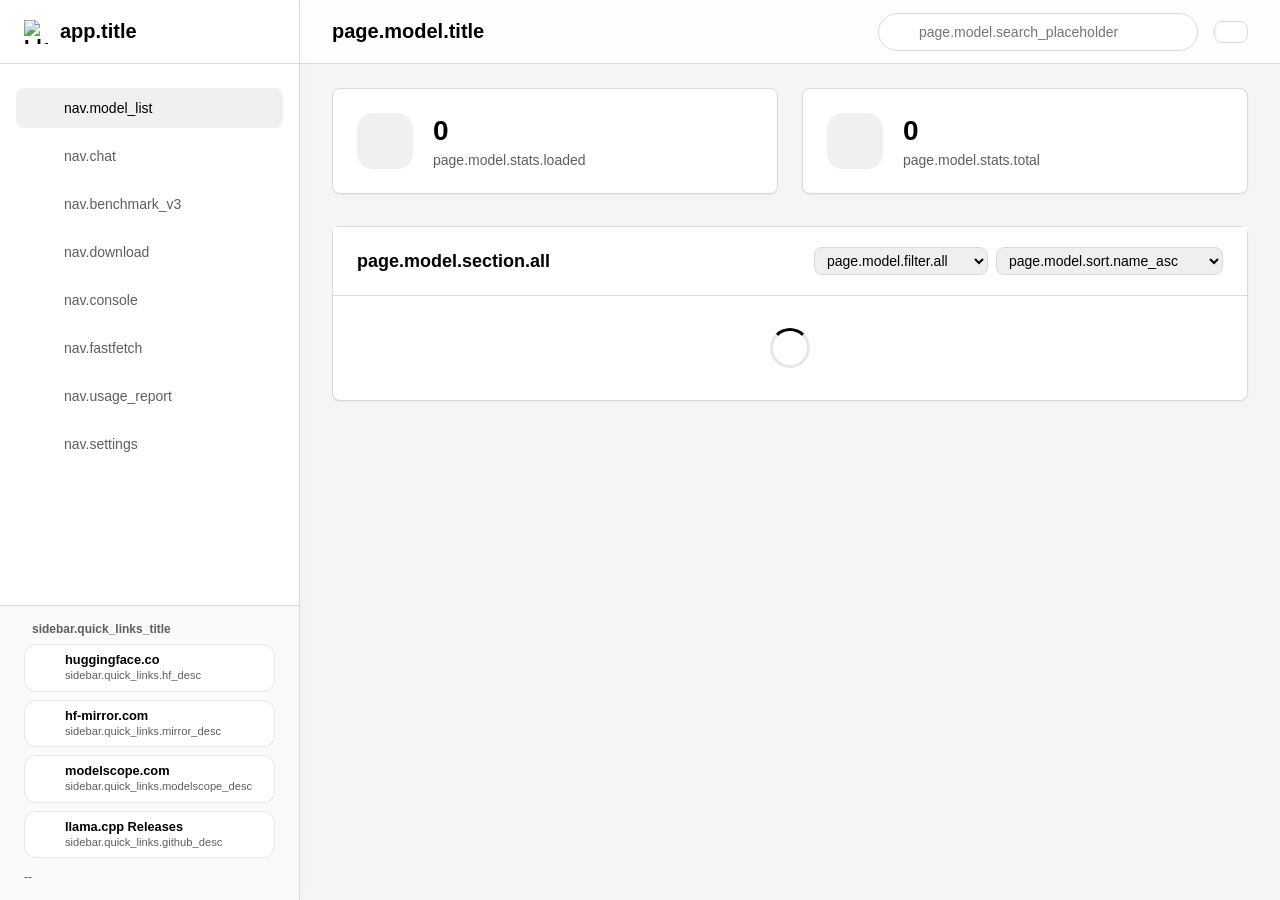
==== commit fd26f3ce: "Merge upstream/master: sync latest updates" ====
--- a/src/main/resources/web/index.html
+++ b/src/main/resources/web/index.html
@@ -222,6 +222,77 @@
         .https-setup-content blockquote p { margin:0.15rem 0; }
         .https-setup-content a { color:var(--accent-color); }
         .https-setup-content strong { font-weight:600; }
+        /* === Update Tab Sub-tabs === */
+        #main-settings .update-sub-tab-bar { display:flex; gap:4px; background:var(--sidebar-bg); border:1px solid var(--border-color); border-radius:10px; padding:3px; margin-bottom:0.75rem; flex-shrink:0; }
+        #main-settings .update-sub-tab-btn { flex:1; padding:8px 12px; border:none; border-radius:7px; background:transparent; color:#6b7280; font-size:13px; font-weight:600; cursor:pointer; transition:all 0.15s; font-family:inherit; display:flex; align-items:center; justify-content:center; gap:6px; }
+        #main-settings .update-sub-tab-btn:hover { color:#4f46e5; background:rgba(99,102,241,0.06); }
+        #main-settings .update-sub-tab-btn.active { background:rgba(99,102,241,0.12); color:#4f46e5; font-weight:700; box-shadow:0 1px 3px rgba(0,0,0,0.12); }
+        #main-settings .update-sub-container { position:relative; flex:1; min-height:0; display:flex; flex-direction:column; }
+        #main-settings .update-sub-panel { display:none; flex:1; min-height:0; overflow:hidden; flex-direction:column; }
+        #main-settings .update-sub-panel.active { display:flex; }
+        #main-settings .llamacpp-asset-list { flex:1; overflow-y:auto; min-height:0; }
+        /* === llama.cpp Download === */
+        #main-settings .llamacpp-header-row { display:flex; align-items:center; justify-content:space-between; gap:0.75rem; flex-wrap:wrap; margin-bottom:0.5rem; }
+        #main-settings .llamacpp-version-info { display:flex; align-items:baseline; gap:0.5rem; flex-wrap:wrap; }
+        #main-settings .llamacpp-version-label { font-size:0.85rem; color:var(--text-secondary); }
+        #main-settings .llamacpp-version-tag { font-size:1rem; font-weight:700; color:var(--primary-color); }
+        #main-settings .llamacpp-published-at { font-size:0.8rem; color:var(--text-secondary); }
+        #main-settings .llamacpp-header-actions { display:flex; gap:0.5rem; }
+        #main-settings .llamacpp-proxy-row { display:flex; align-items:center; gap:0.75rem; }
+        #main-settings .llamacpp-proxy-label { font-size:0.85rem; color:var(--text-secondary); display:flex; align-items:center; gap:4px; }
+        #main-settings .update-proxy-select { padding:4px 8px; border:1px solid var(--border-color); border-radius:6px; background:var(--card-bg); color:var(--text-primary); font-size:12px; font-family:inherit; }
+        #main-settings .llamacpp-asset-list { display:flex; flex-direction:column; gap:6px; }
+        #main-settings .llamacpp-asset-row { background:var(--card-bg); border:1px solid var(--border-color); border-radius:8px; padding:10px 12px; display:flex; flex-direction:column; gap:6px; box-shadow:0 2px 8px rgba(0,0,0,0.04); }
+        #main-settings .llamacpp-asset-info { display:flex; align-items:baseline; justify-content:space-between; gap:0.5rem; flex-wrap:wrap; }
+        #main-settings .llamacpp-asset-name { font-size:0.85rem; font-weight:600; color:var(--text-primary); word-break:break-all; }
+        #main-settings .llamacpp-asset-meta { display:flex; gap:0.75rem; font-size:0.8rem; color:var(--text-secondary); flex-shrink:0; }
+        #main-settings .llamacpp-asset-progress { display:flex; align-items:center; gap:8px; }
+        #main-settings .llamacpp-asset-progress .update-progress-bar-outer { flex:1; height:6px; background:var(--sidebar-bg); border-radius:3px; overflow:hidden; }
+        #main-settings .llamacpp-asset-progress .update-progress-bar-inner { height:100%; background:var(--primary-color); border-radius:3px; transition:width 0.3s; }
+        #main-settings .llamacpp-progress-text { font-size:0.8rem; color:var(--text-secondary); min-width:36px; text-align:right; }
+        #main-settings .llamacpp-asset-actions { display:flex; justify-content:flex-end; }
+        #main-settings .llamacpp-installed-badge { display:inline-flex; align-items:center; gap:4px; font-size:0.8rem; font-weight:600; color:#10b981; padding:4px 10px; border-radius:6px; background:rgba(16,185,129,0.08); border:1px solid rgba(16,185,129,0.25); }
+        /* === Fastfetch Split Layout === */
+        #main-fastfetch .ff-split { display:grid; grid-template-columns:1fr 1fr; gap:12px; height:100%; min-height:0; padding:12px 18px; }
+        #main-fastfetch .ff-panel { display:flex; flex-direction:column; min-height:0; background:var(--card-bg); border:1px solid var(--border-color); border-radius:10px; overflow:hidden; box-shadow:0 8px 20px rgba(0,0,0,0.06); }
+        #main-fastfetch .ff-panel-header { display:flex; align-items:center; gap:8px; padding:8px 12px; border-bottom:1px solid var(--border-color); flex-shrink:0; background:var(--sidebar-bg); }
+        #main-fastfetch .ff-panel-header i { color:var(--primary-color); }
+        #main-fastfetch .ff-panel-header span { font-size:13px; font-weight:600; }
+        #main-fastfetch .ff-panel-body { flex:1; min-height:0; overflow:auto; padding:12px; font-family:'Menlo', 'Monaco', 'Courier New', monospace; background:#0f172a; color:#e5e7eb; font-size:0.8rem; }
+        #main-fastfetch .ff-panel-body pre { margin:0; white-space:pre-wrap; word-break:break-word; overflow-wrap:break-word; }
+        #main-fastfetch .gpu-tool-block { margin-bottom:10px; }
+        #main-fastfetch .gpu-tool-block:last-child { margin-bottom:0; }
+        #main-fastfetch .gpu-tool-header { display:flex; align-items:center; gap:6px; margin-bottom:4px; }
+        #main-fastfetch .gpu-tool-badge { display:inline-block; padding:2px 6px; border-radius:4px; font-size:10px; font-weight:700; text-transform:uppercase; }
+        #main-fastfetch .gpu-tool-badge.available { background:rgba(16,185,129,0.15); color:#10b981; border:1px solid rgba(16,185,129,0.3); }
+        #main-fastfetch .gpu-tool-badge.unavailable { background:rgba(239,68,68,0.12); color:#ef4444; border:1px solid rgba(239,68,68,0.3); }
+        #main-fastfetch .gpu-tool-name { font-size:11px; color:#9ca3af; font-weight:600; }
+        #main-fastfetch .gpu-tool-os { font-size:10px; color:#6b7280; margin-left:auto; }
+        #main-fastfetch .gpu-tool-output { font-size:0.75rem; color:#e5e7eb; white-space:pre-wrap; word-break:break-word; overflow-wrap:break-word; padding:8px; background:rgba(0,0,0,0.3); border-radius:6px; border:1px solid rgba(255,255,255,0.06); line-height:1.4; }
+        #main-fastfetch .gpu-empty { text-align:center; color:#6b7280; padding:24px; font-size:12px; }
+        #main-fastfetch .ff-refresh-all { display:flex; align-items:center; gap:8px; margin-left:auto; }
+        @media (max-width:960px) {
+            #main-fastfetch .ff-split { grid-template-columns:1fr; }
+        }
+        .param-desc-modal-body {
+            font-size: 15px;
+            line-height: 1.8;
+            white-space: pre-wrap;
+            word-break: break-word;
+            color: var(--text-primary);
+            padding: 4px 0;
+        }
+        .param-desc-flag {
+            display: inline-block;
+            font-size: 12px;
+            color: var(--text-secondary);
+            background: var(--sidebar-bg);
+            border: 1px solid var(--border-color);
+            border-radius: 4px;
+            padding: 2px 8px;
+            margin-bottom: 12px;
+            font-family: Consolas, monospace;
+        }
     </style>
 </head>
 <body>
@@ -255,13 +326,13 @@
                 <i class="fas fa-search"></i>
                 <span data-i18n="nav.hf">nav.hf</span>
             </a>
-            <!-- <a href="#" class="nav-item" id="nav-device-status" onclick="showDeviceStatus(); return false;">
-                <i class="fas fa-memory"></i>
-                <span data-i18n="nav.device_status">nav.device_status</span>
-            </a> -->
             <a href="#" class="nav-item" id="nav-console" onclick="showConsolePage(); return false;">
                 <i class="fas fa-terminal"></i>
                 <span data-i18n="nav.console">nav.console</span>
+            </a>
+            <a href="#" class="nav-item" id="nav-fastfetch" onclick="showFastFetchPage(); return false;">
+                <i class="fas fa-microchip"></i>
+                <span data-i18n="nav.fastfetch">nav.fastfetch</span>
             </a>
             <a href="#" class="nav-item" id="nav-model-path" onclick="showModelPathSetting(); return false;" style="display: none">
                 <i class="fas fa-folder-open"></i>
@@ -275,11 +346,6 @@
                 <i class="fas fa-cog"></i>
                 <span data-i18n="nav.settings">nav.settings</span>
             </a>
-<!--             <div style="flex: 1"></div> -->
-<!--              <a href="#" class="nav-item danger" onclick="shutdownService(); return false;"> -->
-<!--                 <i class="fas fa-power-off"></i> -->
-<!--                 <span data-i18n="nav.shutdown">nav.shutdown</span> -->
-<!--             </a> -->
         </nav>
         <div class="sidebar-footer">
             <div class="sidebar-quick-links">
@@ -491,6 +557,9 @@
                     <button class="settings-tab" data-tab="download">
                         <i class="fas fa-download"></i> <span data-i18n="page.settings.tab.download">page.settings.tab.download</span>
                     </button>
+                    <button class="settings-tab" data-tab="startup">
+                        <i class="fas fa-rocket"></i> <span data-i18n="page.settings.tab.startup">page.settings.tab.startup</span>
+                    </button>
                     <button class="settings-tab" data-tab="nodes">
                         <i class="fas fa-network-wired"></i> <span data-i18n="page.settings.tab.nodes">节点</span>
                     </button>
@@ -516,6 +585,7 @@
                                                 <span class="settings-port-label" data-i18n="common.port">common.port</span>
                                                 <input class="form-control settings-port-input" type="number" id="webPortInput" min="1" max="65535" placeholder="8080">
                                             </div>
+                                            <button class="btn btn-primary btn-sm" id="saveServerPortsBtn" data-i18n="common.save" style="margin-left: 0.5rem;">common.save</button>
                                         </div>
                                     </div>
                                 </div>
@@ -565,12 +635,9 @@
                                              <i class="fas fa-sync-alt"></i> <span data-i18n="common.refresh">刷新</span>
                                          </button>
                                      </div>
-                                  </div>
-                                   <div class="settings-actions-row">
-                                       <button class="btn btn-primary" id="saveServerPortsBtn" data-i18n="common.save">common.save</button>
                                    </div>
-                                   </div>
-                                   <hr style="margin: 1rem 0; border-color: var(--border-color);">
+                                    </div>
+                                    <hr style="margin: 1rem 0; border-color: var(--border-color);">
                                    <div class="form-group" style="margin: 0;">
                                        <label class="form-label" style="font-size: 1rem; cursor: pointer; user-select: none;" onclick="toggleModelPathSection()">
                                            <i class="fas fa-folder-open"></i>
@@ -815,6 +882,40 @@
                         </div>
                     </div>
 
+                    <!-- Tab: Startup -->
+                    <div class="settings-tab-panel" data-tab-panel="startup">
+                        <div class="settings-panel">
+                            <div class="settings-panel-body">
+                                <div class="startup-section">
+                                    <div class="form-group startup-toggle-group">
+                                        <label class="form-label checkbox-label">
+                                            <input type="checkbox" id="startupEnabledCheckbox">
+                                            <span data-i18n="page.settings.startup.enable">page.settings.startup.enable</span>
+                                        </label>
+                                        <small class="form-text" data-i18n="page.settings.startup.desc">page.settings.startup.desc</small>
+                                    </div>
+                                    <div id="startupConfigSection" style="display:none;">
+                                        <div class="form-group">
+                                            <label class="form-label" data-i18n="page.settings.startup.model">page.settings.startup.model</label>
+                                            <select class="form-control" id="startupModelSelect">
+                                                <option value="" data-i18n="page.settings.startup.select_model">page.settings.startup.select_model</option>
+                                            </select>
+                                        </div>
+                                        <div class="form-group">
+                                            <label class="form-label" data-i18n="page.settings.startup.config">page.settings.startup.config</label>
+                                            <select class="form-control" id="startupConfigSelect">
+                                                <option value="" data-i18n="page.settings.startup.select_config">page.settings.startup.select_config</option>
+                                            </select>
+                                        </div>
+                                    </div>
+                                </div>
+                                <div class="settings-actions-row">
+                                    <button class="btn btn-primary" id="saveStartupBtn" data-i18n="common.save">common.save</button>
+                                </div>
+                            </div>
+                        </div>
+                    </div>
+
                     <!-- Tab: 节点 -->
                     <div class="settings-tab-panel" data-tab-panel="nodes">
                         <div class="settings-panel">
@@ -840,92 +941,152 @@
                     <div class="settings-tab-panel" data-tab-panel="update">
                         <div class="settings-panel">
                             <div class="settings-panel-body">
-                                <div class="update-header-row">
-                                    <div class="update-current-info">
-                                        <span class="update-current-label" data-i18n="page.settings.update.current_version">当前版本</span>
-                                        <span id="updateCurrentVersion" class="update-current-version">-</span>
-                                    </div>
-                                    <button class="btn btn-primary" id="checkUpdateBtn">
-                                        <i class="fas fa-sync-alt"></i> <span data-i18n="page.settings.update.check_btn">检查更新</span>
+                                <div class="update-sub-tab-bar">
+                                    <button class="update-sub-tab-btn active" data-sub-tab="app-update">
+                                        <i class="fas fa-sync-alt"></i> <span data-i18n="page.settings.update.sub.app_update">版本更新</span>
+                                    </button>
+                                    <button class="update-sub-tab-btn" data-sub-tab="llamacpp-download">
+                                        <i class="fas fa-microchip"></i> <span data-i18n="page.settings.update.sub.llamacpp">llama.cpp 下载</span>
                                     </button>
                                 </div>
 
-                                <div id="updateLoadingArea" style="display:none;">
-                                    <div class="update-loading">
-                                        <div class="spinner"></div>
-                                        <span data-i18n="page.settings.update.status.checking">检查中...</span>
-                                    </div>
-                                </div>
-
-                                <div id="updateErrorArea" class="update-error" style="display:none;"></div>
-
-                                <div id="updateProgressArea" style="display:none;">
-                                    <div class="update-progress-card">
-                                        <div class="update-progress-header">
-                                            <span id="updateProgressText" class="update-progress-text">准备下载...</span>
-                                            <span id="updateProgressPercent" class="update-progress-percent">0%</span>
-                                        </div>
-                                        <div class="update-progress-bar-outer">
-                                            <div id="updateProgressBar" class="update-progress-bar-inner" style="width:0%;"></div>
-                                        </div>
-                                        <div class="update-progress-detail">
-                                            <span id="updateProgressSpeed" class="update-progress-speed"></span>
-                                            <span id="updateProgressSize" class="update-progress-size"></span>
-                                        </div>
-                                        <div class="update-progress-actions">
-                                            <button class="btn btn-secondary btn-sm" id="updateCancelBtn" onclick="cancelUpdateDownload()">
-                                                <i class="fas fa-times"></i> 取消
+                                <div class="update-sub-container">
+                                    <div class="update-sub-panel active" data-sub-panel="app-update">
+                                        <div class="update-header-row">
+                                            <div class="update-current-info">
+                                                <span class="update-current-label" data-i18n="page.settings.update.current_version">当前版本</span>
+                                                <span id="updateCurrentVersion" class="update-current-version">-</span>
+                                            </div>
+                                            <button class="btn btn-primary" id="checkUpdateBtn">
+                                                <i class="fas fa-sync-alt"></i> <span data-i18n="page.settings.update.check_btn">检查更新</span>
                                             </button>
                                         </div>
-                                    </div>
-                                </div>
-
-                                <div id="updateResultArea" style="display:none;">
-                                    <div class="update-result-card">
-                                        <div class="update-result-header">
-                                            <div class="update-result-title-group">
-                                                <span class="update-result-icon"><i class="fas fa-tag"></i></span>
-                                                <div>
-                                                    <span class="update-result-label" data-i18n="page.settings.update.latest_version">最新版本</span>
-                                                    <span id="updateLatestVersion" class="update-result-value">-</span>
+
+                                        <div id="updateLoadingArea" style="display:none;">
+                                            <div class="update-loading">
+                                                <div class="spinner"></div>
+                                                <span data-i18n="page.settings.update.status.checking">检查中...</span>
+                                            </div>
+                                        </div>
+
+                                        <div id="updateErrorArea" class="update-error" style="display:none;"></div>
+
+                                        <div id="updateProgressArea" style="display:none;">
+                                            <div class="update-progress-card">
+                                                <div class="update-progress-header">
+                                                    <span id="updateProgressText" class="update-progress-text">准备下载...</span>
+                                                    <span id="updateProgressPercent" class="update-progress-percent">0%</span>
+                                                </div>
+                                                <div class="update-progress-bar-outer">
+                                                    <div id="updateProgressBar" class="update-progress-bar-inner" style="width:0%;"></div>
+                                                </div>
+                                                <div class="update-progress-detail">
+                                                    <span id="updateProgressSpeed" class="update-progress-speed"></span>
+                                                    <span id="updateProgressSize" class="update-progress-size"></span>
+                                                </div>
+                                                <div class="update-progress-actions">
+                                                    <button class="btn btn-secondary btn-sm" id="updateCancelBtn" onclick="cancelUpdateDownload()">
+                                                        <i class="fas fa-times"></i> 取消
+                                                    </button>
                                                 </div>
                                             </div>
-                                            <div id="updateStatusBadge" class="update-status-badge"></div>
-                                        </div>
-                                        <div class="update-result-meta">
-                                            <div class="update-meta-item">
-                                                <i class="far fa-calendar-alt"></i>
-                                                <span class="update-meta-label" data-i18n="page.settings.update.published_at">发布时间</span>
-                                                <span id="updatePublishedAt">-</span>
+                                        </div>
+
+                                        <div id="updateResultArea" style="display:none;">
+                                            <div class="update-result-card">
+                                                <div class="update-result-header">
+                                                    <div class="update-result-title-group">
+                                                        <span class="update-result-icon"><i class="fas fa-tag"></i></span>
+                                                        <div>
+                                                            <span class="update-result-label" data-i18n="page.settings.update.latest_version">最新版本</span>
+                                                            <span id="updateLatestVersion" class="update-result-value">-</span>
+                                                        </div>
+                                                    </div>
+                                                    <div id="updateStatusBadge" class="update-status-badge"></div>
+                                                </div>
+                                                <div class="update-result-meta">
+                                                    <div class="update-meta-item">
+                                                        <i class="far fa-calendar-alt"></i>
+                                                        <span class="update-meta-label" data-i18n="page.settings.update.published_at">发布时间</span>
+                                                        <span id="updatePublishedAt">-</span>
+                                                    </div>
+                                                </div>
+                                                <div class="update-result-actions">
+                                                    <div class="update-proxy-row" id="updateProxyRow" style="display:none;">
+                                                        <span class="update-proxy-label"><i class="fas fa-bolt"></i> <span data-i18n="page.settings.update.proxy.label">加速地址</span></span>
+                                                        <select id="updateProxySelect" class="update-proxy-select">
+                                                            <option value="" data-i18n="page.settings.update.proxy.off">关闭</option>
+                                                            <option value="https://gh.llkk.cc/">gh.llkk.cc</option>
+                                                        </select>
+                                                    </div>
+                                                    <button class="btn btn-primary" id="updateDownloadBtn" style="display:none;" onclick="downloadUpdate()">
+                                                        <i class="fas fa-download"></i> <span data-i18n="page.settings.update.action.download">下载安装包</span>
+                                                    </button>
+                                                    <button class="btn btn-success" id="updateApplyBtn" style="display:none;" onclick="applyUpdate()">
+                                                        <i class="fas fa-check"></i> <span data-i18n="page.settings.update.action.apply">应用更新</span>
+                                                    </button>
+                                                    <a id="updateReleaseUrl" href="#" target="_blank" rel="noopener" class="update-release-link" style="display:none;">
+                                                        <i class="fas fa-external-link-alt"></i>
+                                                        <span data-i18n="page.settings.update.view_release">查看 Release 页面</span>
+                                                    </a>
+                                                </div>
                                             </div>
-                                        </div>
-                                        <div class="update-result-actions">
-                                            <div class="update-proxy-row" id="updateProxyRow" style="display:none;">
-                                                <span class="update-proxy-label"><i class="fas fa-bolt"></i> <span data-i18n="page.settings.update.proxy.label">加速地址</span></span>
-                                                <select id="updateProxySelect" class="update-proxy-select">
-                                                    <option value="" data-i18n="page.settings.update.proxy.off">关闭</option>
-                                                    <option value="https://gh.llkk.cc/">gh.llkk.cc</option>
-                                                </select>
+
+                                            <div class="update-release-notes">
+                                                <div class="update-release-notes-header">
+                                                    <i class="fas fa-clipboard-list"></i>
+                                                    <span data-i18n="page.settings.update.release_notes">更新日志</span>
+                                                </div>
+                                                <div id="updateReleaseBody" class="update-release-body"></div>
                                             </div>
-                                            <button class="btn btn-primary" id="updateDownloadBtn" style="display:none;" onclick="downloadUpdate()">
-                                                <i class="fas fa-download"></i> <span data-i18n="page.settings.update.action.download">下载安装包</span>
-                                            </button>
-                                            <button class="btn btn-success" id="updateApplyBtn" style="display:none;" onclick="applyUpdate()">
-                                                <i class="fas fa-check"></i> <span data-i18n="page.settings.update.action.apply">应用更新</span>
-                                            </button>
-                                            <a id="updateReleaseUrl" href="#" target="_blank" rel="noopener" class="update-release-link" style="display:none;">
-                                                <i class="fas fa-external-link-alt"></i>
-                                                <span data-i18n="page.settings.update.view_release">查看 Release 页面</span>
-                                            </a>
                                         </div>
                                     </div>
 
-                                    <div class="update-release-notes">
-                                        <div class="update-release-notes-header">
-                                            <i class="fas fa-clipboard-list"></i>
-                                            <span data-i18n="page.settings.update.release_notes">更新日志</span>
-                                        </div>
-                                        <div id="updateReleaseBody" class="update-release-body"></div>
+                                    <div class="update-sub-panel" data-sub-panel="llamacpp-download">
+                                        <div class="llamacpp-header-row">
+                                            <div class="llamacpp-version-info">
+                                                <span class="llamacpp-version-label" data-i18n="page.settings.llamacpp.latest_version">最新版本</span>
+                                                <span id="llamacppVersionTag" class="llamacpp-version-tag">-</span>
+                                                <span id="llamacppPublishedAt" class="llamacpp-published-at"></span>
+                                            </div>
+                                            <div class="llamacpp-header-actions">
+                                                <a id="llamacppReleaseUrl" href="#" target="_blank" rel="noopener" class="btn btn-secondary btn-sm" style="display:none;">
+                                                    <i class="fas fa-external-link-alt"></i>
+                                                    <span data-i18n="page.settings.llamacpp.view_release">查看 Release</span>
+                                                </a>
+                                                <button class="btn btn-primary btn-sm" id="llamacppRefreshBtn" onclick="SettingsPage.loadLlamaCppReleases()">
+                                                    <i class="fas fa-sync-alt"></i>
+                                                    <span data-i18n="page.settings.llamacpp.refresh">检查更新</span>
+                                                </button>
+                                            </div>
+                                        </div>
+
+                                        <div id="llamacppLoadingArea" style="display:none;">
+                                            <div class="update-loading">
+                                                <div class="spinner"></div>
+                                                <span data-i18n="page.settings.llamacpp.loading">加载中...</span>
+                                            </div>
+                                        </div>
+
+                                        <div id="llamacppErrorArea" class="update-error" style="display:none;"></div>
+
+                                        <div class="llamacpp-proxy-row" style="margin-top:0.75rem;">
+                                            <span class="llamacpp-proxy-label">
+                                                <i class="fas fa-bolt"></i>
+                                                <span data-i18n="page.settings.llamacpp.proxy.label">加速地址</span>
+                                            </span>
+                                            <select id="llamacppProxySelect" class="update-proxy-select">
+                                                <option value="" data-i18n="page.settings.llamacpp.proxy.off">关闭</option>
+                                                <option value="https://gh.llkk.cc/">gh.llkk.cc</option>
+                                            </select>
+                                        </div>
+
+                                        <div id="llamacppAssetList" class="llamacpp-asset-list" style="margin-top:0.75rem;"></div>
+
+                                        <div id="llamacppEmptyState" class="empty-state" style="display:none;">
+                                            <div class="empty-state-icon"><i class="fas fa-microchip"></i></div>
+                                            <div class="empty-state-text" data-i18n="page.settings.llamacpp.no_releases">暂无版本信息</div>
+                                        </div>
                                     </div>
                                 </div>
                             </div>
@@ -937,20 +1098,43 @@
         </div>
     </main>
 
-    <main class="main-area" id="main-device-status" style="display: none">
+    <main class="main-area" id="main-fastfetch" style="display: none">
         <div class="top-bar">
-            <h1 class="page-title"><i class="fas fa-memory"></i> <span data-i18n="page.device_status.title">page.device_status.title</span></h1>
+            <h1 class="page-title"><i class="fas fa-microchip"></i> <span data-i18n="page.fastfetch.title">page.fastfetch.title</span></h1>
             <div class="top-actions" style="display:flex; align-items:center; gap:12px;">
-                <button class="btn btn-secondary" id="refreshDeviceStatusBtn" title="common.refresh" data-i18n="common.refresh" data-i18n-attr="title">
+                <button class="btn btn-secondary" id="refreshFastfetchBtn" onclick="refreshFastFetchAll()" title="common.refresh" data-i18n="common.refresh" data-i18n-attr="title">
                     <i class="fas fa-sync-alt"></i>
                 </button>
-                <div id="deviceStatusText" style="font-size:12px; color:var(--text-secondary); margin-left:auto;"></div>
+                <div id="fastfetchStatusText" style="font-size:12px; color:var(--text-secondary); margin-left:auto;"></div>
             </div>
         </div>
 
-        <div class="content-scrollable" style="padding: 0;">
-            <div id="deviceStatusContainer" style="height: 100%; overflow:auto; padding:16px; font-family:'Menlo', 'Monaco', 'Courier New', monospace; background:#0f172a; color:#e5e7eb; font-size: 0.875rem;">
-                <pre id="deviceStatusContent" style="margin:0; white-space:pre-wrap; word-break:break-word; overflow-wrap:break-word;"></pre>
+        <div class="console-tab-bar" id="fastfetchTabs">
+            <button class="console-tab-btn active" data-tab="local" data-i18n="page.console.tab_local">page.console.tab_local</button>
+        </div>
+        <div class="console-tab-container" id="fastfetchTabContainer" style="margin:0;">
+            <div class="console-tab-panel active" data-panel="local">
+                <div class="ff-split">
+                    <div class="ff-panel">
+                        <div class="ff-panel-header">
+                            <i class="fas fa-desktop"></i>
+                            <span data-i18n="page.fastfetch.device_overview">page.fastfetch.device_overview</span>
+                        </div>
+                        <div class="ff-panel-body">
+                            <pre id="fastfetchContent" style="margin:0; white-space:pre-wrap; word-break:break-word; overflow-wrap:break-word;"></pre>
+                        </div>
+                    </div>
+                    <div class="ff-panel">
+                        <div class="ff-panel-header">
+                            <i class="fas fa-microchip"></i>
+                            <span data-i18n="page.fastfetch.gpu_status">page.fastfetch.gpu_status</span>
+                            <div id="gpuStatusText" style="font-size:11px; color:#6b7280; margin-left:auto;"></div>
+                        </div>
+                        <div class="ff-panel-body" id="gpuContent">
+                            <div class="gpu-empty" data-i18n="page.fastfetch.gpu_loading">page.fastfetch.gpu_loading</div>
+                        </div>
+                    </div>
+                </div>
             </div>
         </div>
     </main>
@@ -1533,6 +1717,33 @@
         function escapeAttr(value) {
             return escapeHtml(value);
         }
+
+        function ensureParamDescModal() {
+            var m = document.getElementById('paramDescModal');
+            if (m) return m;
+            m = document.createElement('div');
+            m.className = 'modal';
+            m.id = 'paramDescModal';
+            m.innerHTML = '<div class="modal-content" style="max-width:560px;">' +
+                '<div class="modal-header"><h3 class="modal-title" id="paramDescModalTitle"></h3>' +
+                '<button class="modal-close" onclick="closeModal(\'paramDescModal\')">&times;</button></div>' +
+                '<div class="modal-body"><div id="paramDescFlag" class="param-desc-flag"></div>' +
+                '<div id="paramDescText" class="param-desc-modal-body"></div></div>' +
+                '<div class="modal-footer"><button class="btn btn-secondary" onclick="closeModal(\'paramDescModal\')" data-i18n="common.close">' +
+                t('common.close', '关闭') + '</button></div></div>';
+            document.body.appendChild(m);
+            return m;
+        }
+
+        window.openParamDescModal = function(name, flag, desc) {
+            var modal = ensureParamDescModal();
+            document.getElementById('paramDescModalTitle').textContent = name || '';
+            var fe = document.getElementById('paramDescFlag');
+            if (flag) { fe.textContent = flag; fe.style.display = ''; }
+            else { fe.style.display = 'none'; }
+            document.getElementById('paramDescText').textContent = desc || '';
+            modal.classList.add('show');
+        };
         
         function ensureDirectoryBrowserModal() {
             let modal = document.getElementById('directoryBrowserModal');
@@ -2128,8 +2339,9 @@
             let html = '';
             
             // 生成带 tooltip 的 label
+            const flagText = param.fullName || param.abbreviation || '';
             const labelContent = description
-                ? `${displayName} <i class="fas fa-question-circle" style="color: #DCDCDC; cursor: help; margin-left: 4px;" title="${description}"></i>`
+                ? `${displayName} <i class="fas fa-question-circle param-desc-trigger" style="color: #DCDCDC; cursor: pointer; margin-left: 4px;" title="${escapeAttr(description)}" data-param-name="${escapeAttr(displayName)}" data-param-flag="${escapeAttr(flagText)}" data-param-desc="${escapeAttr(description)}"></i>`
                 : `${displayName}`;
             const labelHtml = `<div class="param-label-row" style="display:flex; align-items:center; gap: 0.4rem; line-height: 1.1;">` +
                 `<input class="form-check-input param-enable-toggle" type="checkbox" id="${enableId}" checked style="margin: 0; width: 14px; height: 14px; flex: 0 0 auto; transform: translateY(1px);">` +
@@ -2282,6 +2494,16 @@
             }
         }
         
+        // Param desc trigger click
+        document.addEventListener('click', function(e) {
+            var t = e.target;
+            if (t && t.classList && t.classList.contains('param-desc-trigger')) {
+                openParamDescModal(t.getAttribute('data-param-name') || '', t.getAttribute('data-param-flag') || '', t.getAttribute('data-param-desc') || '');
+                e.preventDefault();
+                e.stopPropagation();
+            }
+        });
+
         // Window clicks
         window.onclick = function(e) {
             if (e.target.classList.contains('modal')) {
@@ -2627,11 +2849,10 @@
             document.getElementById('main-hf').style.display = 'none';
             document.getElementById('main-download').style.display = 'none';
             document.getElementById('main-console').style.display = 'none';
-            document.getElementById('main-device-status').style.display = 'none';
             document.getElementById('main-benchmark-v3').style.display = 'none';
             document.getElementById('main-usage-report').style.display = 'none';
+            document.getElementById('main-fastfetch').style.display = 'none';
             //stopConsoleAuto();
-            stopDeviceStatusAuto();
             //refreshModels();
             // 更新导航项高亮
             const navItems = document.querySelectorAll('.sidebar-nav .nav-item');
@@ -2677,10 +2898,9 @@
             document.getElementById('main-hf').style.display = 'none';
             document.getElementById('main-download').style.display = 'none';
             document.getElementById('main-console').style.display = '';
-            document.getElementById('main-device-status').style.display = 'none';
             document.getElementById('main-benchmark-v3').style.display = 'none';
             document.getElementById('main-usage-report').style.display = 'none';
-            stopDeviceStatusAuto();
+            document.getElementById('main-fastfetch').style.display = 'none';
             openConsoleModal();
             const navItems = document.querySelectorAll('.sidebar-nav .nav-item');
             navItems.forEach(item => item.classList.remove('active'));
@@ -2695,11 +2915,10 @@
             document.getElementById('main-hf').style.display = '';
             document.getElementById('main-download').style.display = 'none';
             document.getElementById('main-console').style.display = 'none';
-            document.getElementById('main-device-status').style.display = 'none';
             document.getElementById('main-benchmark-v3').style.display = 'none';
             document.getElementById('main-usage-report').style.display = 'none';
+            document.getElementById('main-fastfetch').style.display = 'none';
             //stopConsoleAuto();
-            stopDeviceStatusAuto();
             const navItems = document.querySelectorAll('.sidebar-nav .nav-item');
             navItems.forEach(item => item.classList.remove('active'));
             const nav = document.getElementById('nav-hf');
@@ -2712,11 +2931,10 @@
             document.getElementById('main-hf').style.display = 'none';
             document.getElementById('main-settings').style.display = 'none';
             document.getElementById('main-console').style.display = 'none';
-            document.getElementById('main-device-status').style.display = 'none';
             document.getElementById('main-benchmark-v3').style.display = 'none';
             document.getElementById('main-usage-report').style.display = 'none';
+            document.getElementById('main-fastfetch').style.display = 'none';
             //stopConsoleAuto();
-            stopDeviceStatusAuto();
             const main = document.getElementById('main-download');
             const hasEntered = main && main.dataset && main.dataset.entered === '1';
             if (main) main.style.display = '';
@@ -2734,11 +2952,10 @@
             document.getElementById('main-hf').style.display = 'none';
             document.getElementById('main-download').style.display = 'none';
             document.getElementById('main-console').style.display = 'none';
-            document.getElementById('main-device-status').style.display = 'none';
             document.getElementById('main-benchmark-v3').style.display = 'none';
             document.getElementById('main-usage-report').style.display = 'none';
+            document.getElementById('main-fastfetch').style.display = 'none';
             //stopConsoleAuto();
-            stopDeviceStatusAuto();
             const main = document.getElementById('main-settings');
             if (main) main.style.display = '';
 
@@ -2750,72 +2967,6 @@
             if (window.SettingsPage && typeof window.SettingsPage.load === 'function') {
                 window.SettingsPage.load();
             }
-        }
-
-        // Device status polling
-        let deviceStatusTimer = null;
-
-        function stopDeviceStatusAuto() {
-            if (deviceStatusTimer) {
-                clearInterval(deviceStatusTimer);
-                deviceStatusTimer = null;
-            }
-        }
-
-        function fetchDeviceStatus() {
-            const statusEl = document.getElementById('deviceStatusText');
-            const contentEl = document.getElementById('deviceStatusContent');
-            if (statusEl) statusEl.textContent = '加载中...';
-            fetch('/api/sys/gpu/status')
-                .then(r => r.json())
-                .then(data => {
-                    const timestamp = new Date().toLocaleTimeString();
-                    let rawLines = [];
-                    const gpuData = data.data || data;
-                    if (gpuData.gpus && Array.isArray(gpuData.gpus)) {
-                        for (const gpu of gpuData.gpus) {
-                            rawLines.push(`[${timestamp}] ${gpu.vendor || 'unknown'}:`);
-                            rawLines.push(gpu.rawOutput || '(no output)');
-                        }
-                    }
-                    if (contentEl) {
-                        contentEl.textContent = rawLines.join('\n') || '(no GPU data)';
-                    }
-                    if (statusEl) statusEl.textContent = `已更新 · ${timestamp}`;
-                    const container = document.getElementById('deviceStatusContainer');
-                    if (container) container.scrollTop = container.scrollHeight;
-                })
-                .catch(e => {
-                    if (statusEl) statusEl.textContent = '加载失败';
-                    const contentEl = document.getElementById('deviceStatusContent');
-                    if (contentEl) {
-                        const timestamp = new Date().toLocaleTimeString();
-                        contentEl.textContent += `[${timestamp}] 错误: 无法获取设备状态\n`;
-                    }
-                });
-        }
-
-        function showDeviceStatus() {
-            document.getElementById('main-model-list').style.display = 'none';
-            document.getElementById('main-settings').style.display = 'none';
-            document.getElementById('main-hf').style.display = 'none';
-            document.getElementById('main-download').style.display = 'none';
-            document.getElementById('main-console').style.display = 'none';
-            document.getElementById('main-device-status').style.display = '';
-            document.getElementById('main-benchmark-v3').style.display = 'none';
-            document.getElementById('main-usage-report').style.display = 'none';
-            //stopConsoleAuto();
-            const contentEl = document.getElementById('deviceStatusContent');
-            if (contentEl) contentEl.textContent = '';
-            fetchDeviceStatus();
-            stopDeviceStatusAuto();
-            deviceStatusTimer = setInterval(fetchDeviceStatus, 1000);
-            const refreshBtn = document.getElementById('refreshDeviceStatusBtn');
-            if (refreshBtn) refreshBtn.onclick = fetchDeviceStatus;
-            const navItems = document.querySelectorAll('.sidebar-nav .nav-item');
-            navItems.forEach(item => item.classList.remove('active'));
-            const nav = document.getElementById('nav-device-status');
-            if (nav) nav.classList.add('active');
         }
 
         function showBenchmarkV3() {
@@ -2824,16 +2975,195 @@
             document.getElementById('main-hf').style.display = 'none';
             document.getElementById('main-download').style.display = 'none';
             document.getElementById('main-console').style.display = 'none';
-            document.getElementById('main-device-status').style.display = 'none';
             document.getElementById('main-usage-report').style.display = 'none';
+            document.getElementById('main-fastfetch').style.display = 'none';
             document.getElementById('main-benchmark-v3').style.display = '';
             //stopConsoleAuto();
-            stopDeviceStatusAuto();
             const navItems = document.querySelectorAll('.sidebar-nav .nav-item');
             navItems.forEach(item => item.classList.remove('active'));
             const nav = document.getElementById('nav-benchmark-v3');
             if (nav) nav.classList.add('active');
             if (typeof initServerTab === 'function') initServerTab();
+        }
+
+        function getActiveFastFetchNodeId() {
+            var tabBar = document.getElementById('fastfetchTabs');
+            if (!tabBar) return null;
+            var activeBtn = tabBar.querySelector('.console-tab-btn.active');
+            if (!activeBtn) return null;
+            var tab = activeBtn.dataset.tab;
+            return tab === 'local' ? null : tab;
+        }
+
+        function fetchFastFetch(nodeId) {
+            var id = nodeId || '';
+            var suffix = id ? '-' + id : '';
+            var statusEl = document.getElementById('fastfetchStatusText' + suffix);
+            var contentEl = document.getElementById('fastfetchContent' + suffix);
+            if (statusEl) statusEl.textContent = '加载中...';
+            var url = '/api/sys/fastfetch';
+            if (nodeId) url += '?nodeId=' + encodeURIComponent(nodeId);
+            fetch(url)
+                .then(r => r.json())
+                .then(data => {
+                    var timestamp = new Date().toLocaleTimeString();
+                    var raw = data && data.data && data.data.rawOutput;
+                    var error = data && data.data && data.data.error;
+                    var available = data && data.data && data.data.available;
+                    if (contentEl) {
+                        if (!available || error) {
+                            contentEl.textContent = 'Fastfetch 不可用: ' + (error || 'unknown error');
+                        } else if (raw) {
+                            contentEl.textContent = raw;
+                        } else {
+                            contentEl.textContent = '(无输出)';
+                        }
+                    }
+                    if (statusEl) statusEl.textContent = '已更新 · ' + timestamp;
+                })
+                .catch(e => {
+                    if (statusEl) statusEl.textContent = '加载失败';
+                    if (contentEl) {
+                        contentEl.textContent = '错误: 无法获取系统信息 - ' + e.message;
+                    }
+                });
+        }
+
+        function fetchGpuStatus(nodeId) {
+            var id = nodeId || '';
+            var suffix = id ? '-' + id : '';
+            var statusEl = document.getElementById('gpuStatusText' + suffix);
+            var container = document.getElementById('gpuContent' + suffix);
+            if (statusEl) statusEl.textContent = '加载中...';
+            var url = '/api/sys/gpu/status';
+            if (nodeId) url += '?nodeId=' + encodeURIComponent(nodeId);
+            fetch(url)
+                .then(r => r.json())
+                .then(data => {
+                    var timestamp = new Date().toLocaleTimeString();
+                    var gpuData = data && data.data;
+                    if (container) {
+                        if (!gpuData) {
+                            container.innerHTML = '<div class="gpu-empty">获取GPU状态失败</div>';
+                        } else {
+                            container.innerHTML = renderGpuStatus(gpuData);
+                        }
+                    }
+                    if (statusEl) statusEl.textContent = '已更新 · ' + timestamp;
+                })
+                .catch(e => {
+                    if (statusEl) statusEl.textContent = '加载失败';
+                    if (container) {
+                        container.innerHTML = '<div class="gpu-empty">错误: 无法获取GPU状态 - ' + e.message + '</div>';
+                    }
+                });
+        }
+
+        function renderGpuStatus(d) {
+            var nvidia = d['nvidia-smi'] || {};
+            var amd = d['amd-smi'] || {};
+            var hasAny = nvidia.available || amd.available;
+            if (!hasAny) {
+                return '<div class="gpu-empty">未检测到支持的 GPU（nvidia-smi / amd-smi 均不可用）</div>';
+            }
+            var html = '<div style="font-size:11px;color:#6b7280;margin-bottom:8px;">OS: ' + escapeHtml(d.os || 'unknown') + '</div>';
+            if (nvidia) {
+                html += renderGpuToolBlock('nvidia-smi', nvidia);
+            }
+            if (amd) {
+                html += renderGpuToolBlock('amd-smi', amd);
+            }
+            return html;
+        }
+
+        function renderGpuToolBlock(name, info) {
+            var avail = !!info.available;
+            var badgeCls = avail ? 'available' : 'unavailable';
+            var badgeText = avail ? '可用' : '不可用';
+            var html = '<div class="gpu-tool-block">';
+            html += '<div class="gpu-tool-header">';
+            html += '<span class="gpu-tool-badge ' + badgeCls + '">' + badgeText + '</span>';
+            html += '<span class="gpu-tool-name">' + escapeHtml(name) + '</span>';
+            html += '</div>';
+            if (avail && info.output) {
+                html += '<div class="gpu-tool-output">' + escapeHtml(info.output) + '</div>';
+            }
+            html += '</div>';
+            return html;
+        }
+
+        function refreshFastFetchAll() {
+            var nodeId = getActiveFastFetchNodeId();
+            fetchFastFetch(nodeId);
+            fetchGpuStatus(nodeId);
+        }
+
+        function initFastFetchTabs() {
+            var tabBar = document.getElementById('fastfetchTabs');
+            var container = document.getElementById('fastfetchTabContainer');
+            if (!tabBar || !container) return;
+            if (tabBar._initialized) return;
+            tabBar._initialized = true;
+
+            var nodes = window.remoteNodes || [];
+            nodes.forEach(function (node) {
+                if (node.enabled === false) return;
+                var nid = node.nodeId;
+                var label = node.name || nid;
+
+                var tab = document.createElement('button');
+                tab.className = 'console-tab-btn';
+                tab.dataset.tab = nid;
+                tab.textContent = label;
+                tabBar.appendChild(tab);
+
+                var panel = document.createElement('div');
+                panel.className = 'console-tab-panel';
+                panel.dataset.panel = nid;
+                var t = window.I18N && window.I18N.t || function (k, f) { return f || k; };
+                panel.innerHTML = '<div class="ff-split"><div class="ff-panel"><div class="ff-panel-header"><i class="fas fa-desktop"></i><span>' + t('page.fastfetch.device_overview', 'page.fastfetch.device_overview') + '</span></div><div class="ff-panel-body"><pre id="fastfetchContent-' + nid + '" style="margin:0;white-space:pre-wrap;word-break:break-word;overflow-wrap:break-word;"></pre></div></div><div class="ff-panel"><div class="ff-panel-header"><i class="fas fa-microchip"></i><span>' + t('page.fastfetch.gpu_status', 'page.fastfetch.gpu_status') + '</span><div id="gpuStatusText-' + nid + '" style="font-size:11px;color:#6b7280;margin-left:auto;"></div></div><div class="ff-panel-body" id="gpuContent-' + nid + '"><div class="gpu-empty">' + t('page.fastfetch.gpu_loading', 'page.fastfetch.gpu_loading') + '</div></div></div></div>';
+                container.appendChild(panel);
+            });
+
+            tabBar.addEventListener('click', function (e) {
+                var btn = e.target.closest('.console-tab-btn');
+                if (!btn) return;
+                tabBar.querySelectorAll('.console-tab-btn').forEach(function (b) { b.classList.remove('active'); });
+                btn.classList.add('active');
+                var id = btn.dataset.tab;
+                container.querySelectorAll('.console-tab-panel').forEach(function (p) {
+                    p.classList.toggle('active', p.dataset.panel === id);
+                });
+                refreshFastFetchAll();
+            });
+        }
+
+        function showFastFetchPage() {
+            document.getElementById('main-model-list').style.display = 'none';
+            document.getElementById('main-settings').style.display = 'none';
+            document.getElementById('main-hf').style.display = 'none';
+            document.getElementById('main-download').style.display = 'none';
+            document.getElementById('main-console').style.display = 'none';
+            document.getElementById('main-benchmark-v3').style.display = 'none';
+            document.getElementById('main-usage-report').style.display = 'none';
+            document.getElementById('main-fastfetch').style.display = '';
+            initFastFetchTabs();
+            var contentEl = document.getElementById('fastfetchContent');
+            if (contentEl) contentEl.textContent = '';
+            var gpuEl = document.getElementById('gpuContent');
+            if (gpuEl) gpuEl.innerHTML = '<div class="gpu-empty">' + (window.I18N ? window.I18N.t('page.fastfetch.gpu_loading', 'page.fastfetch.gpu_loading') : 'page.fastfetch.gpu_loading') + '</div>';
+            refreshFastFetchAll();
+            var nodes = window.remoteNodes || [];
+            nodes.forEach(function (n) {
+                if (n.enabled !== false && n.nodeId) {
+                    fetchFastFetch(n.nodeId);
+                    fetchGpuStatus(n.nodeId);
+                }
+            });
+            var navItems = document.querySelectorAll('.sidebar-nav .nav-item');
+            navItems.forEach(item => item.classList.remove('active'));
+            var nav = document.getElementById('nav-fastfetch');
+            if (nav) nav.classList.add('active');
         }
 
         function showUsageReport() {
@@ -2842,11 +3172,10 @@
             document.getElementById('main-hf').style.display = 'none';
             document.getElementById('main-download').style.display = 'none';
             document.getElementById('main-console').style.display = 'none';
-            document.getElementById('main-device-status').style.display = 'none';
             document.getElementById('main-benchmark-v3').style.display = 'none';
             document.getElementById('main-usage-report').style.display = '';
+            document.getElementById('main-fastfetch').style.display = 'none';
             //stopConsoleAuto();
-            stopDeviceStatusAuto();
             const navItems = document.querySelectorAll('.sidebar-nav .nav-item');
             navItems.forEach(item => item.classList.remove('active'));
             const nav = document.getElementById('nav-usage-report');
--- a/src/main/resources/web/css/index.css
+++ b/src/main/resources/web/css/index.css
@@ -1718,13 +1718,26 @@
             font-size: 0.78rem;
             color: var(--text-secondary);
             line-height: 1.6;
-            white-space: pre-wrap;
             word-break: break-word;
             overflow-y: auto;
             padding: 1rem;
             min-height: 0;
             max-height: max(200px, calc(100vh - 420px));
         }
+        .update-release-body h1 { font-size:1.1rem; margin:0.75rem 0 0.5rem; padding-bottom:0.3rem; border-bottom:1px solid var(--border-color); }
+        .update-release-body h2 { font-size:0.95rem; margin:0.65rem 0 0.4rem; padding-bottom:0.2rem; border-bottom:1px solid var(--border-color); }
+        .update-release-body h3 { font-size:0.85rem; margin:0.55rem 0 0.35rem; }
+        .update-release-body p { margin:0.35rem 0; }
+        .update-release-body ul,.update-release-body ol { margin:0.25rem 0; padding-left:1.25rem; }
+        .update-release-body li { margin:0.15rem 0; }
+        .update-release-body code { font-family:Consolas,'Courier New',monospace; font-size:0.75rem; background:rgba(99,102,241,0.1); padding:0.1rem 0.3rem; border-radius:3px; }
+        .update-release-body pre { background:var(--sidebar-bg); border:1px solid var(--border-color); border-radius:6px; padding:0.6rem; overflow-x:auto; margin:0.4rem 0; }
+        .update-release-body pre code { background:none; padding:0; border-radius:0; }
+        .update-release-body a { color:var(--accent-color); }
+        .update-release-body strong { font-weight:600; }
+        .update-release-body hr { border:none; border-top:1px solid var(--border-color); margin:0.75rem 0; }
+        .update-release-body blockquote { margin:0.35rem 0; padding:0.25rem 0.75rem; border-left:3px solid var(--accent-color); background:rgba(99,102,241,0.04); border-radius:0 4px 4px 0; }
+        .update-release-body blockquote p { margin:0.15rem 0; }
 
         .update-release-body::-webkit-scrollbar {
             width: 5px;
@@ -2381,10 +2394,11 @@
         #main-settings .settings-hint {
             padding: 0.85rem 0.95rem;
             border-radius: 0.85rem;
-            background: #fafafa;
             border: 1px solid #e5e7eb;
-            color: var(--text-secondary);
             line-height: 1.5;
+            background: #fef3c7;
+            color: #92400e;
+            border: 1px solid #fbbf24;
         }
         #main-settings .dir-browse-input-row {
             display: flex;
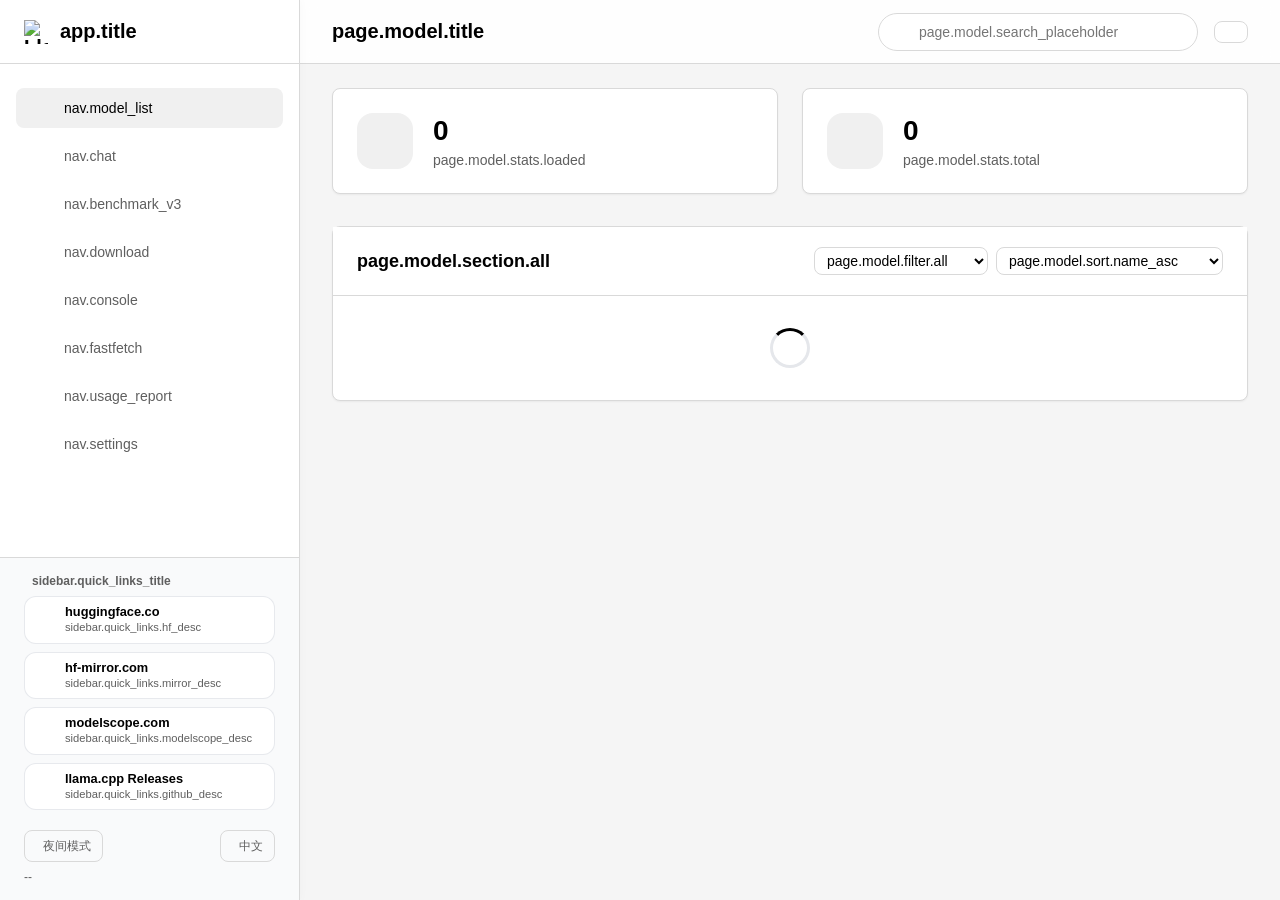
==== commit 45a3f032: "Merge upstream v0.8.7.1" ====
--- a/src/main/resources/web/index.html
+++ b/src/main/resources/web/index.html
@@ -158,7 +158,7 @@
         #main-usage-report .tab-bar button { flex:1; padding:8px 12px; border:none; border-radius:7px; background:transparent; color:#6b7280; font-size:13px; font-weight:600; cursor:pointer; transition:all 0.15s; font-family:inherit; }
         #main-usage-report .tab-bar button:hover { color:#4f46e5; background:rgba(99,102,241,0.06); }
         #main-usage-report .tab-bar button.active { background:rgba(99,102,241,0.12); color:#4f46e5; font-weight:700; box-shadow:0 1px 3px rgba(0,0,0,0.12); }
-        #main-usage-report .tab-panel { display:none; flex:1; flex-direction:column; }
+        #main-usage-report .tab-panel { display:none; flex:1; flex-direction:column; min-height:0; }
         #main-usage-report .tab-panel.active { display:flex; }
         #main-usage-report .report-card { background:var(--card-bg); border:1px solid var(--border-color); border-radius:10px; padding:12px; margin:12px 0; box-shadow:0 8px 20px rgba(0,0,0,0.06); flex:1; display:flex; flex-direction:column; min-height:0; overflow:hidden; }
         #main-usage-report .report-card-row { flex-direction:row; gap:12px; }
@@ -174,12 +174,13 @@
         #main-usage-report .table-wrap { flex:1; overflow:auto; border:1px solid var(--border-color); border-radius:8px; background:var(--bg-color); }
         #main-usage-report .token-card { background:var(--card-bg); border:1px solid var(--border-color); border-radius:8px; padding:8px 10px; margin-bottom:6px; }
         #main-usage-report .token-card:last-child { margin-bottom:0; }
-        #main-usage-report .token-card .tk-model { font-weight:600; font-size:13px; margin-bottom:4px; color:var(--text-primary); }
+        #main-usage-report .token-card .tk-model { font-weight:600; font-size:13px; margin-bottom:4px; color:var(--text-primary); display:flex; align-items:center; gap:6px; }
+        #main-usage-report .token-card .tk-badge { display:inline-flex; align-items:center; justify-content:center; width:18px; height:18px; border-radius:4px; background:var(--primary-color); color:#fff; font-size:11px; font-weight:700; flex-shrink:0; }
         #main-usage-report .token-card .tk-tokens { font-size:12px; color:var(--text-secondary); }
         #main-usage-report .token-card .tk-tokens span { margin-right:12px; }
         #main-usage-report .token-card .tk-cache { color:var(--accent-color); }
         #main-usage-report .token-scroll .empty { text-align:center; color:var(--text-secondary); padding:24px; font-size:13px; }
-        #main-usage-report .report-summary { display:flex; gap:12px; margin:0; flex-shrink:0; }
+        #main-usage-report .report-summary { display:flex; gap:12px; margin:0; flex-shrink:0; min-height:0; }
         #main-usage-report .report-summary .stat-card { flex:1; background:var(--card-bg); border:1px solid var(--border-color); border-radius:10px; padding:12px 16px; box-shadow:0 8px 20px rgba(0,0,0,0.06); }
         #main-usage-report .report-summary .stat-card .stat-value { font-size:24px; font-weight:700; color:var(--primary-color); }
         #main-usage-report .report-summary .stat-card .stat-label { font-size:12px; color:var(--text-secondary); margin-top:4px; }
@@ -189,12 +190,13 @@
         #main-usage-report .report-pagination button { padding:4px 10px; border:1px solid var(--border-color); border-radius:6px; background:var(--card-bg); color:var(--text-primary); cursor:pointer; font-family:inherit; font-size:12px; }
         #main-usage-report .report-pagination button:hover { border-color:var(--primary-color); color:var(--primary-color); }
         #main-usage-report .report-pagination button:disabled { opacity:0.4; cursor:default; }
-        #main-usage-report .chart-wrap { flex:1; position:relative; border:1px solid var(--border-color); border-radius:8px; padding:6px; background:var(--bg-color); overflow:hidden; min-height:200px; max-height:260px; }
+        #main-usage-report .chart-title { font-size:12px; font-weight:600; color:var(--text-secondary); padding:6px 0 4px; flex-shrink:0; }
+        #main-usage-report .chart-title-row { display:flex; align-items:center; justify-content:space-between; padding:6px 0 4px; flex-shrink:0; gap:8px; }
+        #main-usage-report .chart-month-select { padding:2px 6px; border:1px solid var(--border-color); border-radius:5px; background:var(--card-bg); color:var(--text-primary); font-size:11px; font-family:inherit; cursor:pointer; }
+        #main-usage-report .chart-wrap { flex:1; position:relative; border:1px solid var(--border-color); border-radius:8px; padding:6px; background:var(--bg-color); overflow:hidden; min-height:100px; max-height:200px; }
         #main-usage-report .chart-wrap canvas { width:100%; height:100%; display:block; }
         #main-usage-report .chart-empty { position:absolute; inset:0; display:flex; align-items:center; justify-content:center; font-size:13px; color:var(--text-secondary); pointer-events:none; }
-        #main-usage-report .chart-marker-legend { flex-shrink:0; padding:6px 0 0; display:flex; flex-wrap:wrap; gap:4px 14px; font-size:12px; line-height:1.6; }
-        #main-usage-report .chart-marker-legend .ml-item { color:var(--text-primary); white-space:nowrap; }
-        #main-usage-report .chart-marker-legend .ml-marker { display:inline-flex; align-items:center; justify-content:center; width:16px; height:16px; border-radius:3px; background:var(--primary-color); color:#fff; font-size:10px; font-weight:700; margin-right:4px; vertical-align:middle; }
+
         @media (max-width:768px) {
             #main-usage-report .report-summary { flex-direction:column; }
             #main-usage-report .tab-bar { margin:0 12px; }
@@ -293,6 +295,82 @@
             margin-bottom: 12px;
             font-family: Consolas, monospace;
         }
+        [data-theme="dark"] .sidebar-quick-link {
+            background: var(--card-bg);
+            border-color: rgba(255, 255, 255, 0.1);
+        }
+        [data-theme="dark"] .sidebar-quick-link:hover {
+            background-color: var(--hover-bg);
+            border-color: rgba(129, 140, 248, 0.35);
+        }
+        [data-theme="dark"] .console-tab-btn,
+        [data-theme="dark"] .tab-bar button,
+        [data-theme="dark"] #main-usage-report .tab-bar button,
+        [data-theme="dark"] #main-settings .update-sub-tab-btn,
+        [data-theme="dark"] .tab-btn {
+            color: #94a3b8;
+        }
+        [data-theme="dark"] .console-tab-btn:hover,
+        [data-theme="dark"] .tab-bar button:hover,
+        [data-theme="dark"] #main-usage-report .tab-bar button:hover,
+        [data-theme="dark"] #main-settings .update-sub-tab-btn:hover,
+        [data-theme="dark"] .tab-btn:hover {
+            color: #a5b4fc;
+            background: rgba(129, 140, 248, 0.06);
+        }
+        [data-theme="dark"] .console-tab-btn.active,
+        [data-theme="dark"] .tab-bar button.active,
+        [data-theme="dark"] #main-usage-report .tab-bar button.active,
+        [data-theme="dark"] #main-settings .update-sub-tab-btn.active,
+        [data-theme="dark"] .tab-btn.active {
+            background: rgba(129, 140, 248, 0.14);
+            color: #a5b4fc;
+        }
+        [data-theme="dark"] #main-benchmark-v3 .result-table th {
+            background: var(--sidebar-bg);
+        }
+        [data-theme="dark"] #main-benchmark-v3 .result-table tbody tr:nth-child(even) {
+            background: rgba(255, 255, 255, 0.03);
+        }
+        [data-theme="dark"] #main-benchmark-v3 .result-table tbody tr:hover {
+            background: rgba(129, 140, 248, 0.06);
+        }
+        [data-theme="dark"] #main-usage-report .report-table th {
+            background: var(--sidebar-bg);
+        }
+        [data-theme="dark"] #main-usage-report .report-table tbody tr:nth-child(even) {
+            background: rgba(255, 255, 255, 0.03);
+        }
+        [data-theme="dark"] #main-usage-report .report-table tbody tr:hover {
+            background: rgba(129, 140, 248, 0.06);
+        }
+        [data-theme="dark"] .llamacpp-installed-badge {
+            color: #10b981;
+            background: rgba(16, 185, 129, 0.1);
+            border-color: rgba(16, 185, 129, 0.25);
+        }
+        [data-theme="dark"] #benchParamsModal .param-field:has(.param-enable-toggle:not(:checked)) .form-label,
+        [data-theme="dark"] #benchParamsModal .param-field:has(.param-enable-toggle:not(:checked)) .form-text {
+            color: #6b7280;
+        }
+        [data-theme="dark"] #benchParamsModal .param-field:has(.param-enable-toggle:not(:checked)) .form-control {
+            background: var(--disabled-bg);
+            border-color: var(--border-color);
+            color: #6b7280;
+        }
+        [data-theme="dark"] #main-benchmark-v3 .param-field:has(.param-enable-toggle:not(:checked)) .form-control {
+            background: var(--disabled-bg);
+            border-color: var(--border-color);
+            color: #6b7280;
+        }
+        [data-theme="dark"] .node-master-banner {
+            background: rgba(245, 158, 11, 0.10) !important;
+            border-color: rgba(245, 158, 11, 0.30) !important;
+            color: #fbbf24 !important;
+        }
+        [data-theme="dark"] .param-desc-trigger {
+            color: var(--text-secondary) !important;
+        }
     </style>
 </head>
 <body>
@@ -385,6 +463,16 @@
                     </span>
                     <i class="fas fa-external-link-alt sidebar-quick-link-ext"></i>
                 </a>
+            </div>
+            <div style="display: flex; align-items: center; justify-content: space-between; gap: 0.4rem; padding: 0.5rem 0;">
+                <button id="themeToggle" onclick="toggleTheme()" title="common.theme.toggle_title" data-i18n="common.theme.toggle_title" data-i18n-attr="title" style="background: none; border: 1px solid var(--border-color); border-radius: 8px; padding: 0.4rem 0.7rem; cursor: pointer; color: var(--text-secondary); font-size: 0.85rem; display: flex; align-items: center; gap: 0.4rem; transition: all 0.2s;">
+                    <i id="themeToggleIcon" class="fas fa-moon"></i>
+                    <span id="themeToggleText" data-i18n="common.theme.dark" style="font-size: 0.75rem;">common.theme.dark</span>
+                </button>
+                <button id="langToggle" onclick="toggleLang()" title="Switch Language" style="background: none; border: 1px solid var(--border-color); border-radius: 8px; padding: 0.4rem 0.7rem; cursor: pointer; color: var(--text-secondary); font-size: 0.85rem; display: flex; align-items: center; gap: 0.4rem; transition: all 0.2s;">
+                    <i class="fas fa-language"></i>
+                    <span id="langToggleText" style="font-size: 0.75rem;">EN</span>
+                </button>
             </div>
             <div id="appBuildInfo" style="font-size: 0.75rem; color: var(--text-secondary);">
                 <div id="appVersionText">--</div>
@@ -921,7 +1009,7 @@
                         <div class="settings-panel">
                             <div class="settings-panel-body">
                                 <div class="settings-hint" data-i18n="page.settings.nodes.hint">管理远程 llama.cpp-hub 节点，将多台机器聚合到统一入口。</div>
-                                <div id="nodeMasterBanner" class="alert alert-warning" style="display:none; margin-bottom:0.75rem; padding:0.5rem 0.75rem; font-size:0.8rem; border-radius:0.5rem; background:#fef3c7; border:1px solid #fbbf24; color:#92400e;">
+                                <div id="nodeMasterBanner" class="alert alert-warning node-master-banner" style="display:none; margin-bottom:0.75rem; padding:0.5rem 0.75rem; font-size:0.8rem; border-radius:0.5rem; background:#fef3c7; border:1px solid #fbbf24; color:#92400e;">
                                     <i class="fas fa-exclamation-triangle"></i>
                                     <span data-i18n="page.settings.nodes.not_master">当前节点未启用 master 模式，无法管理远程节点。请在 application.json 中设置 "nodeRole": "master"。</span>
                                 </div>
@@ -974,7 +1062,7 @@
                                         <div id="updateProgressArea" style="display:none;">
                                             <div class="update-progress-card">
                                                 <div class="update-progress-header">
-                                                    <span id="updateProgressText" class="update-progress-text">准备下载...</span>
+                                                    <span id="updateProgressText" class="update-progress-text" data-i18n="page.settings.update.progress.preparing">page.settings.update.progress.preparing</span>
                                                     <span id="updateProgressPercent" class="update-progress-percent">0%</span>
                                                 </div>
                                                 <div class="update-progress-bar-outer">
@@ -986,7 +1074,7 @@
                                                 </div>
                                                 <div class="update-progress-actions">
                                                     <button class="btn btn-secondary btn-sm" id="updateCancelBtn" onclick="cancelUpdateDownload()">
-                                                        <i class="fas fa-times"></i> 取消
+                                                        <i class="fas fa-times"></i> <span data-i18n="common.cancel">common.cancel</span>
                                                     </button>
                                                 </div>
                                             </div>
@@ -1225,7 +1313,7 @@
                     <div class="card shrink">
                         <div class="bench-actions">
                             <button id="runBenchBtn" class="btn btn-primary" style="font-size:12px;" data-i18n="page.benchmark_v3.run">page.benchmark_v3.run</button>
-                            <button id="benchParamsBtn" class="btn" style="font-size:12px;" data-i18n="page.benchmark_v3.params_settings">page.benchmark_v3.params_settings</button>
+                            <button id="benchParamsBtn" class="btn btn-secondary" style="font-size:12px;" data-i18n="page.benchmark_v3.params_settings">page.benchmark_v3.params_settings</button>
                         </div>
                         <span id="benchParamsStatus" class="sub-text" style="text-align:center;display:block;"></span>
                     </div>
@@ -1266,7 +1354,7 @@
                             <div class="export-btns"><button class="server-export" data-format="csv" data-i18n="page.benchmark_v3.export_csv"><i class="fas fa-file-csv"></i> page.benchmark_v3.export_csv</button><button class="server-export" data-format="json" data-i18n="page.benchmark_v3.export_json"><i class="fas fa-file-code"></i> page.benchmark_v3.export_json</button><button class="server-export" data-format="md" data-i18n="page.benchmark_v3.export_md"><i class="fas fa-markdown"></i> page.benchmark_v3.export_md</button></div>
                         </div>
                         <div class="chart-wrap" id="serverChartWrap"><canvas id="serverChartCanvas"></canvas><div id="serverChartEmpty" class="chart-empty" data-i18n="page.benchmark_v3.chart_empty">page.benchmark_v3.chart_empty</div></div>
-                        <div class="table-wrap"><table class="result-table"><thead><tr><th data-i18n="page.benchmark_v3.table.time">page.benchmark_v3.table.time</th><th data-i18n="page.benchmark_v3.table.model">page.benchmark_v3.table.model</th><th data-i18n="page.benchmark_v3.table.prompt">page.benchmark_v3.table.prompt</th><th data-i18n="page.benchmark_v3.table.prefill_speed">page.benchmark_v3.table.prefill_speed</th><th data-i18n="page.benchmark_v3.table.output">page.benchmark_v3.table.output</th><th data-i18n="page.benchmark_v3.table.output_speed">page.benchmark_v3.table.output_speed</th><th data-i18n="page.benchmark_v3.table.actions">page.benchmark_v3.table.actions</th></tr></thead><tbody id="serverResultBody"><tr id="serverEmptyRow"><td class="empty" colspan="7" data-i18n="page.benchmark_v3.no_records">page.benchmark_v3.no_records</td></tr></tbody></table></div>
+                        <div class="table-wrap"><table class="result-table"><thead><tr><th data-i18n="page.benchmark_v3.table.time">page.benchmark_v3.table.time</th><th data-i18n="page.benchmark_v3.table.model">page.benchmark_v3.table.model</th><th data-i18n="page.benchmark_v3.table.prompt">page.benchmark_v3.table.prompt</th><th data-i18n="page.benchmark_v3.table.prefill_speed">page.benchmark_v3.table.prefill_speed</th><th data-i18n="page.benchmark_v3.table.output">page.benchmark_v3.table.output</th><th data-i18n="page.benchmark_v3.table.output_speed">page.benchmark_v3.table.output_speed</th><th data-i18n="page.benchmark_v3.table.draft">投机解码</th><th data-i18n="page.benchmark_v3.table.actions">page.benchmark_v3.table.actions</th></tr></thead><tbody id="serverResultBody"><tr id="serverEmptyRow"><td class="empty" colspan="8" data-i18n="page.benchmark_v3.no_records">page.benchmark_v3.no_records</td></tr></tbody></table></div>
                     </div>
                 </div>
             </div>
@@ -1291,10 +1379,22 @@
                         </div>
                     </div>
                     <div class="token-chart-col">
+                        <div class="chart-title" data-i18n="page.usage_report.chart.per_model">page.usage_report.chart.per_model</div>
                         <div class="chart-wrap" id="tokenChartWrap">
                             <canvas id="tokenChartCanvas"></canvas>
                             <div id="tokenChartEmpty" class="chart-empty" data-i18n="page.usage_report.chart_empty">page.usage_report.chart_empty</div>
                         </div>
+                        <div class="chart-title-row">
+                            <div class="chart-title" id="dailyChartTitle" data-i18n="page.usage_report.chart.daily_title">page.usage_report.chart.daily_title</div>
+                            <div style="display:flex; gap:4px;">
+                                <select id="dailyYearSelect" class="chart-month-select"></select>
+                                <select id="dailyMonthSelect" class="chart-month-select"></select>
+                            </div>
+                        </div>
+                        <div class="chart-wrap" id="dailyChartWrap">
+                            <canvas id="dailyChartCanvas"></canvas>
+                            <div id="dailyChartEmpty" class="chart-empty" data-i18n="page.usage_report.chart_empty">page.usage_report.chart_empty</div>
+                        </div>
                     </div>
                 </div>
             </div>
@@ -1302,7 +1402,7 @@
                 <div class="report-filter">
                     <label data-i18n="page.usage_report.filter_label">page.usage_report.filter_label</label>
                     <select id="requestLogModelFilter" onchange="UsageReport.filterByModel()">
-                        <option value="">全部</option>
+                        <option value="" data-i18n="page.usage_report.filter.all">page.usage_report.filter.all</option>
                     </select>
                     <span style="flex:1"></span>
                     <div class="report-pagination">
@@ -1314,7 +1414,7 @@
                 <div class="report-card">
                     <div class="table-wrap">
                         <table class="report-table">
-                            <thead><tr><th data-i18n="page.usage_report.table.time">page.usage_report.table.time</th><th data-i18n="page.usage_report.table.model">page.usage_report.table.model</th><th data-i18n="page.usage_report.table.endpoint">page.usage_report.table.endpoint</th><th data-i18n="report.cache_tokens">report.cache_tokens</th><th data-i18n="page.usage_report.table.prompt_tokens">page.usage_report.table.prompt_tokens</th><th data-i18n="page.usage_report.table.predicted_tokens">page.usage_report.table.predicted_tokens</th><th data-i18n="page.usage_report.table.total_tokens">page.usage_report.table.total_tokens</th><th data-i18n="page.usage_report.table.elapsed">page.usage_report.table.elapsed</th><th data-i18n="page.usage_report.table.prompt_speed">page.usage_report.table.prompt_speed</th><th data-i18n="page.usage_report.table.predicted_speed">page.usage_report.table.predicted_speed</th></tr></thead>
+                            <thead><tr><th data-i18n="page.usage_report.table.time">page.usage_report.table.time</th><th data-i18n="page.usage_report.table.model">page.usage_report.table.model</th><th data-i18n="page.usage_report.table.endpoint">page.usage_report.table.endpoint</th><th data-i18n="report.cache_tokens">report.cache_tokens</th><th data-i18n="page.usage_report.table.prompt_tokens">page.usage_report.table.prompt_tokens</th><th data-i18n="page.usage_report.table.predicted_tokens">page.usage_report.table.predicted_tokens</th><th data-i18n="page.usage_report.table.total_tokens">page.usage_report.table.total_tokens</th><th data-i18n="page.usage_report.table.elapsed">page.usage_report.table.elapsed</th><th data-i18n="page.usage_report.table.prompt_speed">page.usage_report.table.prompt_speed</th><th data-i18n="page.usage_report.table.predicted_speed">page.usage_report.table.predicted_speed</th><th data-i18n="page.usage_report.table.draft_tokens">page.usage_report.table.draft_tokens</th></tr></thead>
                             <tbody id="requestLogBody"></tbody>
                         </table>
                     </div>
@@ -1375,8 +1475,8 @@
                         <div id="basicParamsContainer">
                             <div class="form-group">
                                 <label class="form-label" for="modelId" data-i18n="modal.model_action.model_id">modal.model_action.model_id</label>
-                                <input type="text" class="form-control" id="modelId" name="modelId" readonly style="background-color: #f3f4f6; display: none;">
-                                <input type="text" class="form-control" id="modelName" name="modelName" readonly style="background-color: #f3f4f6;">
+                                <input type="text" class="form-control" id="modelId" name="modelId" readonly style="background-color: var(--disabled-bg); display: none;">
+                                <input type="text" class="form-control" id="modelName" name="modelName" readonly style="background-color: var(--disabled-bg);">
                             </div>
                             <div class="form-group">
                                 <label class="form-label" for="modelConfigSelect" data-i18n="modal.model_action.config.switch">配置切换</label>
@@ -1514,7 +1614,7 @@
     </div>
 
     <div class="modal" id="hfGgufModal">
-        <div class="modal-content" style="max-width: 1100px; height: 85vh;background-color: #f9fafb;">
+        <div class="modal-content" style="max-width: 1100px; height: 85vh;background-color: var(--bg-color);">
             <div class="modal-header">
                 <h3 class="modal-title"><i class="fas fa-file"></i> <span data-i18n="modal.hf_gguf.title">modal.hf_gguf.title</span></h3>
                 <button class="modal-close" onclick="closeModal('hfGgufModal')">&times;</button>
@@ -1669,14 +1769,84 @@
     <script src="js/download.js"></script>
     
     <script>
+        // --- Theme ---
+        function applyTheme(theme) {
+            document.documentElement.setAttribute('data-theme', theme);
+            localStorage.setItem('llama-hub-theme', theme);
+            const icon = document.getElementById('themeToggleIcon');
+            const text = document.getElementById('themeToggleText');
+            const btn = document.getElementById('themeToggle');
+            if (icon && text) {
+                if (theme === 'dark') {
+                    icon.className = 'fas fa-sun';
+                    text.setAttribute('data-i18n', 'common.theme.light');
+                    text.textContent = t('common.theme.light', '\u767d\u5929\u6a21\u5f0f');
+                    if (btn) {
+                        btn.setAttribute('data-i18n', 'common.theme.toggle_title_light');
+                        btn.setAttribute('title', t('common.theme.toggle_title_light', '\u5207\u6362\u767d\u5929\u6a21\u5f0f'));
+                    }
+                } else {
+                    icon.className = 'fas fa-moon';
+                    text.setAttribute('data-i18n', 'common.theme.dark');
+                    text.textContent = t('common.theme.dark', '\u591c\u95f4\u6a21\u5f0f');
+                    if (btn) {
+                        btn.setAttribute('data-i18n', 'common.theme.toggle_title');
+                        btn.setAttribute('title', t('common.theme.toggle_title', '\u5207\u6362\u591c\u95f4\u6a21\u5f0f'));
+                    }
+                }
+            }
+        }
+        function toggleTheme() {
+            const current = document.documentElement.getAttribute('data-theme');
+            applyTheme(current === 'dark' ? 'light' : 'dark');
+        }
+        function initTheme() {
+            const saved = localStorage.getItem('llama-hub-theme');
+            if (saved === 'dark' || saved === 'light') {
+                applyTheme(saved);
+            } else if (window.matchMedia && window.matchMedia('(prefers-color-scheme: dark)').matches) {
+                applyTheme('dark');
+            } else {
+                applyTheme('light');
+            }
+        }
+
+        // --- Language Toggle ---
+        function updateLangToggle() {
+            const text = document.getElementById('langToggleText');
+            const btn = document.getElementById('langToggle');
+            if (!text || !btn) return;
+            const lang = (window.I18N && window.I18N.lang) || 'zh-CN';
+            if (lang.startsWith('zh')) {
+                text.textContent = t('common.lang.toggle_text_en', 'EN');
+                btn.setAttribute('title', t('common.lang.toggle_title', '\u5207\u6362\u8bed\u8a00'));
+            } else {
+                text.textContent = t('common.lang.toggle_text_cn', '\u4e2d\u6587');
+                btn.setAttribute('title', t('common.lang.toggle_title', 'Switch language'));
+            }
+        }
+        function toggleLang() {
+            const lang = (window.I18N && window.I18N.lang) || 'zh-CN';
+            if (lang.startsWith('zh')) {
+                window.setLang('en-US');
+            } else {
+                window.setLang('zh-CN');
+            }
+        }
+
         // --- Initialization ---
         document.addEventListener('DOMContentLoaded', function() {
+            initTheme();
             initWebSocket();
             fetchRemoteNodes();
             initModelSearch();
             loadParamConfig();
             loadBuildInfo();
             updateChatCompletionLinkForDevice();
+        });
+
+        window.addEventListener('i18n:ready', function(e) {
+            updateLangToggle();
         });
 
         function t(key, fallback) {
@@ -1808,7 +1978,7 @@
             const el = document.getElementById(targetInputId);
             if (!el) return;
             ensureDirectoryBrowserModal();
-            
+
             const current = (el.value || '').trim();
             let dirPath = null;
             let fileName = null;
@@ -1821,11 +1991,26 @@
                     fileName = current.substring(sepPos + 1);
                 }
             }
+            let filter = null;
+            if (targetInputId === 'param_spec-draft-model') {
+                filter = '.gguf';
+            } else if (targetInputId === 'param_json-schema-file') {
+                filter = '.json';
+            } else if (targetInputId === 'param_mmproj') {
+                filter = '.gguf';
+            }
+            const modal = document.getElementById('loadModelModal');
+            let nodeId = null;
+            if (modal && modal.__nodeId && modal.__nodeId !== 'local') {
+                nodeId = modal.__nodeId;
+            }
             window.__directoryBrowserState = {
                 targetInputId,
                 currentPath: dirPath || null,
                 currentFile: fileName || null,
-                selectFile: true
+                selectFile: true,
+                filter,
+                nodeId
             };
             directoryBrowserLoad(dirPath || null);
             const confirmBtn = document.getElementById('directoryBrowserConfirmBtn');
@@ -1856,8 +2041,12 @@
             if (fileListEl) fileListEl.innerHTML = `<div class="loading-spinner"><div class="spinner"></div></div>`;
             
             try {
-                const url = state.currentPath
-                    ? `/api/sys/fs/list?path=${encodeURIComponent(state.currentPath)}`
+                const params = [];
+                if (state.currentPath) params.push(`path=${encodeURIComponent(state.currentPath)}`);
+                if (state.filter) params.push(`filter=${encodeURIComponent(state.filter)}`);
+                if (state.nodeId) params.push(`nodeId=${encodeURIComponent(state.nodeId)}`);
+                const url = params.length > 0
+                    ? `/api/sys/fs/list?${params.join('&')}`
                     : `/api/sys/fs/list`;
                 const response = await fetch(url, { method: 'GET' });
                 const payload = await response.json();
@@ -2018,9 +2207,88 @@
             closeModal('directoryBrowserModal');
         }
 
+        // --- JSON editor modal ---
+        function ensureJsonEditorModal() {
+            let modal = document.getElementById('jsonEditorModal');
+            if (modal) return modal;
+
+            modal = document.createElement('div');
+            modal.className = 'modal';
+            modal.id = 'jsonEditorModal';
+            modal.innerHTML = `
+                <div class="modal-content" style="max-width:750px;">
+                    <div class="modal-header">
+                        <h3 class="modal-title"><i class="fas fa-code"></i> <span data-i18n="modal.json_editor.title">modal.json_editor.title</span></h3>
+                        <button class="modal-close" onclick="closeJsonEditor()">&times;</button>
+                    </div>
+                    <div class="modal-body">
+                        <div style="margin-bottom:8px;font-size:13px;color:var(--text-secondary);" data-i18n="modal.json_editor.desc">modal.json_editor.desc</div>
+                        <textarea id="jsonEditorTextarea"
+                            style="width:100%;min-height:300px;font-family:monospace;font-size:14px;resize:vertical;padding:10px;border-radius:0.75rem;border:1px solid var(--border-color);background:var(--input-bg);color:var(--text-primary);"
+                            spellcheck="false"></textarea>
+                        <div id="jsonEditorError" style="color:#ff4444;display:none;margin-top:6px;font-size:13px;"></div>
+                    </div>
+                    <div class="modal-footer">
+                        <button class="btn btn-secondary" onclick="closeJsonEditor()" data-i18n="common.cancel">common.cancel</button>
+                        <button class="btn btn-primary" onclick="confirmJsonEditor()" data-i18n="common.confirm">common.confirm</button>
+                    </div>
+                </div>`;
+            document.body.appendChild(modal);
+            if (typeof applyI18nToSubtree === 'function') applyI18nToSubtree(modal);
+            return modal;
+        }
+
+        function openJsonEditor(targetInputId) {
+            const el = document.getElementById(targetInputId);
+            if (!el) return;
+            window.__jsonEditorState = { targetInputId: targetInputId };
+
+            const textarea = document.getElementById('jsonEditorTextarea');
+            if (!textarea) {
+                ensureJsonEditorModal();
+            }
+            const ta = document.getElementById('jsonEditorTextarea');
+            ta.value = el.value || '';
+            document.getElementById('jsonEditorError').style.display = 'none';
+            document.getElementById('jsonEditorModal').classList.add('show');
+            setTimeout(function() { ta.focus(); }, 100);
+        }
+
+        function confirmJsonEditor() {
+            const textarea = document.getElementById('jsonEditorTextarea');
+            const errorEl = document.getElementById('jsonEditorError');
+            const raw = textarea.value.trim();
+
+            if (raw) {
+                try {
+                    JSON.parse(raw);
+                } catch (e) {
+                    errorEl.textContent = 'JSON ' + t('modal.json_editor.error_format', 'format error') + ': ' + e.message;
+                    errorEl.style.display = '';
+                    textarea.focus();
+                    return;
+                }
+            }
+
+            const state = window.__jsonEditorState;
+            if (state && state.targetInputId) {
+                const el = document.getElementById(state.targetInputId);
+                if (el) el.value = raw.replace(/[\r\n]+/g, '');
+            }
+            document.getElementById('jsonEditorModal').classList.remove('show');
+            document.getElementById('jsonEditorError').style.display = 'none';
+        }
+
+        function closeJsonEditor() {
+            document.getElementById('jsonEditorModal').classList.remove('show');
+            document.getElementById('jsonEditorError').style.display = 'none';
+        }
+
         window.addEventListener('i18n:ready', function () {
             const modal = document.getElementById('directoryBrowserModal');
             if (modal) applyI18nToSubtree(modal);
+            const jsonModal = document.getElementById('jsonEditorModal');
+            if (jsonModal) applyI18nToSubtree(jsonModal);
         });
 
         function isMobileBrowser() {
@@ -2414,17 +2682,42 @@
                         html += '</select>';
                         html += '</div>';
                         break;
-                        
+
+                    case 'JSON':
+                        html += '<div class="form-group param-field">';
+                        html += labelHtml;
+                        html += `<div style="display:flex;gap:8px;align-items:stretch;">`;
+                        html += `<input type="text" class="form-control json-param-input" id="${fieldId}" name="${fieldName}" readonly style="flex:1;cursor:pointer;font-family:monospace;font-size:13px;" value="${escapeHtml ? escapeHtml(defaultValue) : defaultValue}" placeholder="${t('modal.json_editor.placeholder', '[JSON] Click the button to edit')}" onclick="openJsonEditor('${fieldId}')">`;
+                        html += `<button type="button" class="btn btn-secondary btn-sm" onclick="openJsonEditor('${fieldId}')" title="${t('modal.json_editor.edit', 'Edit JSON')}"><i class="fas fa-code"></i></button>`;
+                        html += `</div>`;
+                        html += '</div>';
+                        break;
+
                     case 'STRING':
                     default:
-                        html += '<div class="form-group param-field">';
-                        html += labelHtml;
-                        html += `<input type="text" class="form-control" id="${fieldId}" name="${fieldName}" value="${defaultValue}">`;
-                        html += '</div>';
+                        if (fieldName === 'spec-draft-model' || fieldName === 'json-schema-file' || fieldName === 'mmproj') {
+                            const filePlaceholder = fieldName === 'spec-draft-model'
+                                ? t('modal.model_action.param.draft_model_placeholder', '草稿模型 .gguf 文件路径')
+                                : (fieldName === 'mmproj'
+                                    ? t('modal.model_action.param.mmproj_placeholder', 'mmproj .gguf 文件路径')
+                                    : t('modal.model_action.param.json_schema_placeholder', '选择 .json Schema 文件'));
+                            html += '<div class="form-group param-field">';
+                            html += labelHtml;
+                            html += `<div style="display:flex; gap:8px; align-items:stretch;">`;
+                            html += `<input type="text" class="form-control" id="${fieldId}" name="${fieldName}" value="${defaultValue}" style="flex:1;" placeholder="${filePlaceholder}">`;
+                            html += `<button type="button" class="btn btn-secondary btn-sm" onclick="openFileBrowser('${fieldId}')" style="flex-shrink:0;" title="浏览文件"><i class="fas fa-folder-open"></i></button>`;
+                            html += `</div>`;
+                            html += '</div>';
+                        } else {
+                            html += '<div class="form-group param-field">';
+                            html += labelHtml;
+                            html += `<input type="text" class="form-control" id="${fieldId}" name="${fieldName}" value="${defaultValue}">`;
+                            html += '</div>';
+                        }
                         break;
                 }
             }
-            
+
             return html;
         }
 
@@ -3000,7 +3293,7 @@
             var suffix = id ? '-' + id : '';
             var statusEl = document.getElementById('fastfetchStatusText' + suffix);
             var contentEl = document.getElementById('fastfetchContent' + suffix);
-            if (statusEl) statusEl.textContent = '加载中...';
+            if (statusEl) statusEl.textContent = t('page.fastfetch.status.loading', '加载中...');
             var url = '/api/sys/fastfetch';
             if (nodeId) url += '?nodeId=' + encodeURIComponent(nodeId);
             fetch(url)
@@ -3012,19 +3305,19 @@
                     var available = data && data.data && data.data.available;
                     if (contentEl) {
                         if (!available || error) {
-                            contentEl.textContent = 'Fastfetch 不可用: ' + (error || 'unknown error');
+                            contentEl.textContent = t('page.fastfetch.status.unavailable', 'Fastfetch 不可用: ') + (error || 'unknown error');
                         } else if (raw) {
                             contentEl.textContent = raw;
                         } else {
-                            contentEl.textContent = '(无输出)';
+                            contentEl.textContent = t('page.fastfetch.status.no_output', '(无输出)');
                         }
                     }
-                    if (statusEl) statusEl.textContent = '已更新 · ' + timestamp;
+                    if (statusEl) statusEl.textContent = t('page.fastfetch.status.updated', '已更新 \u00b7 ') + timestamp;
                 })
                 .catch(e => {
-                    if (statusEl) statusEl.textContent = '加载失败';
+                    if (statusEl) statusEl.textContent = t('page.fastfetch.status.load_failed', '加载失败');
                     if (contentEl) {
-                        contentEl.textContent = '错误: 无法获取系统信息 - ' + e.message;
+                        contentEl.textContent = t('page.fastfetch.status.error_prefix', '错误: 无法获取系统信息 - ') + e.message;
                     }
                 });
         }
@@ -3034,7 +3327,7 @@
             var suffix = id ? '-' + id : '';
             var statusEl = document.getElementById('gpuStatusText' + suffix);
             var container = document.getElementById('gpuContent' + suffix);
-            if (statusEl) statusEl.textContent = '加载中...';
+            if (statusEl) statusEl.textContent = t('page.fastfetch.status.loading', '加载中...');
             var url = '/api/sys/gpu/status';
             if (nodeId) url += '?nodeId=' + encodeURIComponent(nodeId);
             fetch(url)
@@ -3044,17 +3337,17 @@
                     var gpuData = data && data.data;
                     if (container) {
                         if (!gpuData) {
-                            container.innerHTML = '<div class="gpu-empty">获取GPU状态失败</div>';
+                            container.innerHTML = '<div class="gpu-empty">' + t('page.fastfetch.status.gpu_fetch_failed', '获取GPU状态失败') + '</div>';
                         } else {
                             container.innerHTML = renderGpuStatus(gpuData);
                         }
                     }
-                    if (statusEl) statusEl.textContent = '已更新 · ' + timestamp;
+                    if (statusEl) statusEl.textContent = t('page.fastfetch.status.updated', '已更新 \u00b7 ') + timestamp;
                 })
                 .catch(e => {
-                    if (statusEl) statusEl.textContent = '加载失败';
+                    if (statusEl) statusEl.textContent = t('page.fastfetch.status.load_failed', '加载失败');
                     if (container) {
-                        container.innerHTML = '<div class="gpu-empty">错误: 无法获取GPU状态 - ' + e.message + '</div>';
+                        container.innerHTML = '<div class="gpu-empty">' + t('page.fastfetch.status.gpu_error_prefix', '错误: 无法获取GPU状态 - ') + e.message + '</div>';
                     }
                 });
         }
@@ -3064,7 +3357,7 @@
             var amd = d['amd-smi'] || {};
             var hasAny = nvidia.available || amd.available;
             if (!hasAny) {
-                return '<div class="gpu-empty">未检测到支持的 GPU（nvidia-smi / amd-smi 均不可用）</div>';
+                return '<div class="gpu-empty">' + t('page.fastfetch.status.no_gpu_detected', '未检测到支持的 GPU（nvidia-smi / amd-smi 均不可用）') + '</div>';
             }
             var html = '<div style="font-size:11px;color:#6b7280;margin-bottom:8px;">OS: ' + escapeHtml(d.os || 'unknown') + '</div>';
             if (nvidia) {
@@ -3079,7 +3372,7 @@
         function renderGpuToolBlock(name, info) {
             var avail = !!info.available;
             var badgeCls = avail ? 'available' : 'unavailable';
-            var badgeText = avail ? '可用' : '不可用';
+            var badgeText = avail ? t('common.available', '可用') : t('common.unavailable', '不可用');
             var html = '<div class="gpu-tool-block">';
             html += '<div class="gpu-tool-header">';
             html += '<span class="gpu-tool-badge ' + badgeCls + '">' + badgeText + '</span>';
--- a/src/main/resources/web/css/index.css
+++ b/src/main/resources/web/css/index.css
@@ -15,6 +15,162 @@
             --shadow-md: 0 4px 6px -1px rgba(0, 0, 0, 0.1), 0 2px 4px -1px rgba(0, 0, 0, 0.06);
             --radius: 0.5rem;
             --transition-speed: 0.2s;
+            --hover-bg: #f9fafb;
+            --active-bg: #f0f0f0;
+            --input-bg: #ffffff;
+            --sidebar-footer-bg: #f9fafb;
+            --topbar-bg: rgba(255, 255, 255, 0.9);
+            --disabled-bg: #f3f4f6;
+            --modal-content-bg: #ffffff;
+            --accent-color: #6366f1;
+        }
+
+        [data-theme="dark"] {
+            --bg-color: #1a1a2e;
+            --sidebar-bg: #16213e;
+            --card-bg: #1f2940;
+            --border-color: #3a3a5c;
+            --text-primary: #e0e0e0;
+            --text-secondary: #94a3b8;
+            --hover-bg: rgba(255, 255, 255, 0.06);
+            --active-bg: rgba(255, 255, 255, 0.10);
+            --input-bg: #2a2a4a;
+            --sidebar-footer-bg: #131c32;
+            --topbar-bg: rgba(26, 26, 46, 0.9);
+            --disabled-bg: #2a2a4a;
+            --modal-content-bg: #1f2940;
+            --primary-color: #818cf8;
+            --primary-hover: #6366f1;
+            --accent-color: #818cf8;
+            --success-color: #10b981;
+            --danger-color: #ef4444;
+            --warning-color: #f59e0b;
+            --info-color: #818cf8;
+            --shadow-sm: 0 1px 2px 0 rgba(0, 0, 0, 0.3);
+            --shadow-md: 0 4px 6px -1px rgba(0, 0, 0, 0.4), 0 2px 4px -1px rgba(0, 0, 0, 0.3);
+        }
+        [data-theme="dark"] .sidebar-header {
+            background-color: #16213e;
+            border-bottom-color: #3a3a5c;
+        }
+        [data-theme="dark"] .form-control:focus {
+            box-shadow: 0 0 0 3px rgba(129, 140, 248, 0.25);
+        }
+        [data-theme="dark"] .model-icon-wrapper {
+            background-color: #ffffff;
+        }
+        [data-theme="dark"] .search-input:focus {
+            box-shadow: 0 0 0 3px rgba(129, 140, 248, 0.25);
+        }
+        [data-theme="dark"] .status-running { background-color: rgba(16, 185, 129, 0.15); color: #34d399; }
+        [data-theme="dark"] .status-stopped { background-color: rgba(255, 255, 255, 0.06); color: #9ca3af; }
+        [data-theme="dark"] .status-loading { background-color: rgba(245, 158, 11, 0.12); color: #fbbf24; border-color: rgba(245, 158, 11, 0.3); }
+        [data-theme="dark"] .status-loaded { background-color: rgba(255, 255, 255, 0.06); color: #d1d5db; }
+        [data-theme="dark"] .model-busy-indicator { color: #fbbf24; }
+        [data-theme="dark"] .mtp-badge { color: #a78bfa; background-color: rgba(167, 139, 250, 0.15); }
+        [data-theme="dark"] #loadModelModal .param-group-summary {
+            background: rgba(255, 255, 255, 0.04);
+            color: var(--text-primary);
+        }
+        [data-theme="dark"] #loadModelModal .param-group-summary::after {
+            color: var(--text-secondary);
+        }
+        [data-theme="dark"] #loadModelModal .param-group-count {
+            background: rgba(255, 255, 255, 0.08);
+            color: var(--text-secondary);
+        }
+        [data-theme="dark"] #loadModelModal .capabilities-section {
+            border-color: var(--border-color);
+            background: rgba(255, 255, 255, 0.03);
+        }
+        [data-theme="dark"] #loadModelModal .param-group-special .param-group-summary {
+            background: rgba(255, 255, 255, 0.04);
+        }
+        [data-theme="dark"] #loadModelModal .param-field:has(.param-enable-toggle:not(:checked)) .form-label,
+        [data-theme="dark"] #loadModelModal .param-field:has(.param-enable-toggle:not(:checked)) .form-text,
+        [data-theme="dark"] #loadModelModal .param-field:has(.param-enable-toggle:not(:checked)) .ordered-multiselect-heading,
+        [data-theme="dark"] #loadModelModal .param-field:has(.param-enable-toggle:not(:checked)) .ordered-multiselect-preview {
+            color: var(--text-secondary);
+        }
+        [data-theme="dark"] #loadModelModal .param-field:has(.param-enable-toggle:not(:checked)) .form-control,
+        [data-theme="dark"] #loadModelModal .param-field:has(.param-enable-toggle:not(:checked)) .ordered-multiselect-section,
+        [data-theme="dark"] #loadModelModal .param-field:has(.param-enable-toggle:not(:checked)) .ordered-multiselect-option,
+        [data-theme="dark"] #loadModelModal .param-field:has(.param-enable-toggle:not(:checked)) .ordered-multiselect-selected-item {
+            background: var(--disabled-bg);
+            border-color: var(--border-color);
+            color: var(--text-secondary);
+        }
+        [data-theme="dark"] #loadModelModal .param-field:has(.param-enable-toggle:not(:checked)) .ordered-multiselect-action {
+            color: var(--text-secondary);
+            border-color: var(--border-color);
+        }
+        [data-theme="dark"] #loadModelModal .param-field:has(.param-enable-toggle:not(:checked)) .btn {
+            color: var(--text-secondary);
+            background: var(--disabled-bg);
+            border-color: var(--border-color);
+            cursor: not-allowed;
+            opacity: 0.7;
+        }
+        [data-theme="dark"] .ordered-multiselect-section {
+            background: var(--card-bg);
+        }
+        [data-theme="dark"] .ordered-multiselect-option {
+            background: var(--input-bg);
+            border-color: var(--border-color);
+        }
+        [data-theme="dark"] .ordered-multiselect-selected-item {
+            background: var(--card-bg);
+            border-color: var(--border-color);
+        }
+        [data-theme="dark"] .ordered-multiselect-action {
+            background: var(--input-bg);
+            border-color: var(--border-color);
+        }
+        [data-theme="dark"] .ordered-multiselect-option.is-selected {
+            border-color: var(--primary-color);
+            background: rgba(129, 140, 248, 0.12);
+            box-shadow: 0 0 0 3px rgba(129, 140, 248, 0.15);
+        }
+        [data-theme="dark"] .model-sampling-field {
+            background: var(--card-bg);
+            border-color: var(--border-color);
+        }
+        [data-theme="dark"] .model-sampling-field:focus-within {
+            border-color: var(--primary-color);
+            box-shadow: 0 0 0 3px rgba(129, 140, 248, 0.15);
+        }
+        [data-theme="dark"] .model-sampling-field-meta {
+            color: var(--text-secondary);
+        }
+        [data-theme="dark"] #main-settings .settings-panel {
+            background: var(--card-bg);
+            border-color: var(--border-color);
+        }
+        [data-theme="dark"] .settings-toggle-row {
+            background: rgba(255, 255, 255, 0.03);
+            border-color: var(--border-color);
+        }
+        [data-theme="dark"] .settings-toggle-row:hover {
+            background: var(--hover-bg);
+            border-color: var(--border-color);
+        }
+        [data-theme="dark"] #main-settings .settings-compat-actions .form-check {
+            background: var(--card-bg);
+            border-color: var(--border-color);
+        }
+        [data-theme="dark"] #main-settings .settings-compat-actions .form-check:hover {
+            background: var(--hover-bg);
+            border-color: var(--border-color);
+        }
+        [data-theme="dark"] .settings-tab.active {
+            background: var(--primary-color);
+            color: #ffffff;
+            box-shadow: inset 0 0 0 1px rgba(255, 255, 255, 0.08);
+        }
+        [data-theme="dark"] .form-control:disabled,
+        [data-theme="dark"] .form-control[readonly] {
+            background-color: var(--disabled-bg);
+            color: var(--text-secondary);
         }
 
         * { box-sizing: border-box; margin: 0; padding: 0; }
@@ -43,6 +199,7 @@
         .sidebar-header {
             height: 64px;
             padding: 0 1.5rem;
+            background-color: var(--sidebar-bg);
             border-bottom: 1px solid var(--border-color);
             display: flex;
             align-items: center;
@@ -91,12 +248,12 @@
         .nav-item i { width: 1.25rem; text-align: center; }
 
         .nav-item:hover {
-            background-color: #f9fafb;
+            background-color: var(--hover-bg);
             color: var(--text-primary);
         }
         
         .nav-item.active {
-            background-color: #f0f0f0;
+            background-color: var(--active-bg);
             color: var(--primary-color);
         }
         
@@ -106,7 +263,7 @@
         .sidebar-footer {
             padding: 1rem 1.5rem;
             border-top: 1px solid var(--border-color);
-            background-color: #f9fafb;
+            background-color: var(--hover-bg);
         }
 
         /* Main Area */
@@ -121,7 +278,7 @@
         .top-bar {
             height: 64px;
             padding: 0 2rem;
-            background-color: rgba(255, 255, 255, 0.9);
+            background-color: var(--topbar-bg);
             backdrop-filter: blur(8px);
             border-bottom: 1px solid var(--border-color);
             display: flex;
@@ -156,7 +313,7 @@
             font-size: 0.875rem;
             outline: none;
             transition: all 0.2s;
-            background-color: white;
+            background-color: var(--input-bg);
         }
 
         .search-input:focus {
@@ -205,7 +362,7 @@
             width: 56px;
             height: 56px;
             border-radius: 16px;
-            background-color: #f0f0f0;
+            background-color: var(--active-bg);
             color: var(--primary-color);
             display: flex;
             align-items: center;
@@ -243,7 +400,7 @@
             display: flex;
             justify-content: space-between;
             align-items: center;
-            background-color: #fff;
+            background-color: var(--card-bg);
             position: sticky;
             top: 0;
             z-index: 5;
@@ -261,7 +418,7 @@
         }
 
         .model-item:last-child { border-bottom: none; }
-        .model-item:hover { background-color: #f9fafb; }
+        .model-item:hover { background-color: var(--hover-bg); }
 
         .model-fav-btn {
             width: 36px;
@@ -281,7 +438,7 @@
         }
         .model-fav-btn:hover {
             border-color: var(--border-color);
-            background: #ffffff;
+            background: var(--card-bg);
             color: var(--warning-color);
         }
         .model-fav-btn.active {
@@ -293,7 +450,7 @@
             height: 48px;
             border-radius: 12px;
             overflow: hidden;
-            background-color: #f3f4f6;
+            background-color: var(--disabled-bg);
             display: flex;
             align-items: center;
             justify-content: center;
@@ -350,7 +507,7 @@
         
         .vision-badge {
             color: var(--info-color);
-            background-color: #f0f0f0;
+            background-color: var(--active-bg);
             padding: 2px 6px;
             border-radius: 4px;
             font-size: 0.75rem;
@@ -358,7 +515,7 @@
 
         .audio-badge {
             color: var(--info-color);
-            background-color: #f0f0f0;
+            background-color: var(--active-bg);
             padding: 2px 6px;
             border-radius: 4px;
             font-size: 0.75rem;
@@ -435,7 +592,7 @@
             height: 38px;
             border-radius: 8px;
             border: 1px solid var(--border-color);
-            background: white;
+            background: var(--input-bg);
             color: var(--text-secondary);
             display: flex;
             align-items: center;
@@ -445,7 +602,7 @@
             font-size: 1rem;
         }
         .btn-icon:hover { border-color: var(--primary-color); color: var(--primary-color); transform: translateY(-1px); }
-        .btn-icon.danger:hover { border-color: var(--danger-color); color: var(--danger-color); background-color: #fef2f2; }
+        .btn-icon.danger:hover { border-color: var(--danger-color); color: var(--danger-color); background-color: rgba(239, 68, 68, 0.08); }
         .btn-icon.primary { background-color: var(--primary-color); color: white; border-color: var(--primary-color); }
         .btn-icon.primary:hover { background-color: var(--primary-hover); border-color: var(--primary-hover); color: white; }
         .btn-icon:disabled { opacity: 0.4; cursor: not-allowed; pointer-events: none; }
@@ -468,7 +625,7 @@
         .modal.show { display: flex; }
 
         .modal-content {
-            background: white;
+            background: var(--modal-content-bg);
             border-radius: 1rem;
             box-shadow: 0 20px 25px -5px rgba(0, 0, 0, 0.1), 0 10px 10px -5px rgba(0, 0, 0, 0.04);
             width: 90%;
@@ -496,7 +653,7 @@
         #loadModelModal .param-group {
             border: 1px solid var(--border-color);
             border-radius: 0.875rem;
-            background-color: #ffffff;
+            background-color: var(--card-bg);
             overflow: hidden;
         }
         #loadModelModal .param-group-summary {
@@ -658,7 +815,7 @@
             display: flex;
             justify-content: flex-end;
             gap: 0.75rem;
-            background-color: #f9fafb;
+            background-color: var(--hover-bg);
             border-radius: 0 0 1rem 1rem;
         }
 
@@ -673,8 +830,12 @@
             font-size: 0.875rem;
             transition: border-color 0.2s;
             font-family: inherit;
+            background-color: var(--input-bg);
+            color: var(--text-primary);
         }
         .form-control:focus { border-color: var(--primary-color); outline: none; box-shadow: 0 0 0 3px rgba(0, 0, 0, 0.12); }
+        .form-control:disabled, .form-control[readonly] { background-color: var(--disabled-bg); cursor: not-allowed; opacity: 0.7; }
+        .json-param-input[readonly] { background-color: var(--input-bg); cursor: pointer; opacity: 1; }
         .form-text { font-size: 0.75rem; color: var(--text-secondary); margin-top: 0.375rem; }
         
         .form-check { display: flex; align-items: center; margin-bottom: 0.75rem; }
@@ -682,22 +843,22 @@
             margin-right: 0.5rem;
             width: 1rem;
             height: 1rem;
-            accent-color: #000000;
+            accent-color: var(--primary-color);
             cursor: pointer;
         }
         .form-check-input:focus-visible {
-            outline: 2px solid rgba(0, 0, 0, 0.2);
+            outline: 2px solid var(--primary-color);
             outline-offset: 2px;
         }
         .form-check-label { font-size: 0.875rem; color: var(--text-primary); }
         input[type="checkbox"],
         input[type="radio"] {
-            accent-color: #000000;
+            accent-color: var(--primary-color);
             cursor: pointer;
         }
         input[type="checkbox"]:focus-visible,
         input[type="radio"]:focus-visible {
-            outline: 2px solid rgba(0, 0, 0, 0.2);
+            outline: 2px solid var(--primary-color);
             outline-offset: 2px;
         }
         .model-sampling-field {
@@ -793,6 +954,13 @@
         #loadModelModal .param-field:has(.param-enable-toggle:not(:checked)) .ordered-multiselect-action {
             color: #9ca3af;
             border-color: #d1d5db;
+        }
+        #loadModelModal .param-field:has(.param-enable-toggle:not(:checked)) .btn {
+            color: #9ca3af;
+            background: #f3f4f6;
+            border-color: #e5e7eb;
+            cursor: not-allowed;
+            opacity: 0.7;
         }
         #loadModelModal .param-group-special .param-group-summary {
             background: #edf4f9;
@@ -940,8 +1108,8 @@
         .btn-primary:hover:not(:disabled) { background-color: var(--primary-hover); }
         .btn-primary:disabled { opacity: 0.7; cursor: not-allowed; }
         
-        .btn-secondary { background-color: white; border-color: var(--border-color); color: var(--text-primary); }
-        .btn-secondary:hover { background-color: #f9fafb; border-color: #d1d5db; }
+        .btn-secondary { background-color: var(--card-bg); border-color: var(--border-color); color: var(--text-primary); }
+        .btn-secondary:hover { background-color: var(--hover-bg); border-color: var(--border-color); }
         
         .btn-danger { background-color: var(--danger-color); color: white; }
         .btn-danger:hover { background-color: #dc2626; }
@@ -1146,12 +1314,12 @@
         }
 
         #main-settings {
-            background: #f5f5f5;
+            background: var(--bg-color);
         }
         #main-settings .top-bar {
             position: relative;
-            background: rgba(255, 255, 255, 0.94);
-            border-bottom: 1px solid #e5e7eb;
+            background: var(--topbar-bg);
+            border-bottom: 1px solid var(--border-color);
             box-shadow: 0 6px 18px rgba(0, 0, 0, 0.04);
         }
         #main-settings .top-bar::after {
@@ -1177,9 +1345,9 @@
         }
         #main-settings .settings-panel {
             width: 100%;
-            border: 1px solid #e5e7eb;
+            border: 1px solid var(--border-color);
             border-radius: 1rem;
-            background: #ffffff;
+            background: var(--card-bg);
             box-shadow: 0 10px 28px rgba(0, 0, 0, 0.04);
             overflow: hidden;
         }
@@ -1247,9 +1415,9 @@
             justify-content: center;
             border-radius: 0.65rem;
             font-size: 0.85rem;
-            color: #111111;
-            background: #ffffff;
-            border: 1px solid #d1d5db;
+            color: var(--text-primary);
+            background: var(--card-bg);
+            border: 1px solid var(--border-color);
         }
 
         .settings-compat-actions {
@@ -1266,9 +1434,9 @@
             gap: 0.5rem;
             min-height: 2.625rem;
             padding: 0.25rem 0.55rem;
-            border: 1px solid #d1d5db;
+            border: 1px solid var(--border-color);
             border-radius: 0.8rem;
-            background: #ffffff;
+            background: var(--input-bg);
         }
         .settings-port-label {
             font-size: 0.74rem;
@@ -1282,8 +1450,8 @@
             padding: 0.45rem 0.6rem;
             font-size: 0.82rem;
             border-radius: 0.65rem;
-            border-color: #d1d5db;
-            background: #fff;
+            border-color: var(--border-color);
+            background: var(--input-bg);
         }
         .settings-actions-row {
             margin-top: 1rem;
@@ -1291,7 +1459,7 @@
             justify-content: flex-end;
             gap: 0.75rem;
             padding-top: 1rem;
-            border-top: 1px solid #eceff3;
+            border-top: 1px solid var(--border-color);
         }
         #main-settings .settings-actions-row .btn {
             min-height: 2.625rem;
@@ -1357,6 +1525,14 @@
             border-color: #111827;
             box-shadow: 0 4px 14px rgba(0, 0, 0, 0.18);
             color: #ffffff;
+        }
+        [data-theme="dark"] #checkUpdateBtn {
+            background: var(--primary-color);
+            border-color: var(--primary-color);
+        }
+        [data-theme="dark"] #checkUpdateBtn:hover {
+            background: var(--primary-hover);
+            border-color: var(--primary-hover);
         }
 
         #checkUpdateBtn:active {
@@ -1831,7 +2007,7 @@
             font-size: 0.82rem;
             font-weight: 700;
             line-height: 1;
-            color: #111111;
+            color: var(--text-primary);
             white-space: nowrap;
             cursor: pointer;
             user-select: none;
@@ -1840,14 +2016,20 @@
             min-height: 2.75rem;
             padding: 0.7rem 0.85rem;
             border-radius: 0.85rem;
-            border-color: #d1d5db;
-            background: #ffffff;
+            border-color: var(--border-color);
+            background: var(--input-bg);
             box-shadow: none;
             font-size: 0.86rem;
         }
         #main-settings .form-control:focus {
-            border-color: #111111;
+            border-color: var(--primary-color);
             box-shadow: 0 0 0 3px rgba(0, 0, 0, 0.08);
+        }
+        #main-settings .form-control:disabled,
+        #main-settings .form-control[readonly] {
+            background-color: var(--disabled-bg);
+            cursor: not-allowed;
+            opacity: 0.7;
         }
         #main-settings .btn-primary {
             background: #111111;
@@ -1858,14 +2040,23 @@
             background: #000000;
             border-color: #000000;
         }
+        [data-theme="dark"] #main-settings .btn-primary {
+            background: var(--primary-color);
+            border-color: var(--primary-color);
+            color: #ffffff;
+        }
+        [data-theme="dark"] #main-settings .btn-primary:hover:not(:disabled) {
+            background: var(--primary-hover);
+            border-color: var(--primary-hover);
+        }
         #main-settings .btn-secondary {
-            background: #ffffff;
-            border-color: #d1d5db;
-            color: #111111;
+            background: var(--card-bg);
+            border-color: var(--border-color);
+            color: var(--text-primary);
         }
         #main-settings .btn-secondary:hover:not(:disabled) {
-            background: #f7f7f7;
-            border-color: #111111;
+            background: var(--hover-bg);
+            border-color: var(--text-primary);
         }
         #main-settings .model-list-container[style*="margin-top"] {
             margin-top: 0.6rem !important;
@@ -1910,7 +2101,7 @@
             display: flex;
             justify-content: space-between;
             align-items: center;
-            background-color: #fff;
+            background-color: var(--card-bg);
             position: sticky;
             top: 0;
             z-index: 5;
@@ -1927,14 +2118,14 @@
         }
 
         .download-item:last-child { border-bottom: none; }
-        .download-item:hover { background-color: #f9fafb; }
+        .download-item:hover { background-color: var(--hover-bg); }
 
         .download-icon-wrapper {
             width: 48px;
             height: 48px;
             border-radius: 12px;
             overflow: hidden;
-            background-color: #f3f4f6;
+            background-color: var(--disabled-bg);
             display: flex;
             align-items: center;
             justify-content: center;
@@ -2034,7 +2225,7 @@
             align-items: center;
             justify-content: space-between;
             gap: 0.75rem;
-            background-color: #f9fafb;
+            background-color: var(--hover-bg);
         }
         .hf-panel-title {
             font-weight: 600;
@@ -2056,7 +2247,7 @@
             justify-content: space-between;
             align-items: flex-start;
         }
-        .hf-item:hover { background-color: #f9fafb; }
+        .hf-item:hover { background-color: var(--hover-bg); }
         .hf-item:last-child { border-bottom: none; }
         .hf-item-title {
             font-weight: 600;
@@ -2080,7 +2271,7 @@
             padding: 0.25rem 0.5rem;
             border-radius: 9999px;
             font-size: 0.75rem;
-            background-color: #f0f0f0;
+            background-color: var(--active-bg);
             color: var(--primary-color);
             border: 1px solid rgba(0, 0, 0, 0.16);
         }
@@ -2129,7 +2320,7 @@
             padding: 1.25rem 1.25rem;
         }
         #directoryBrowserModal .modal-footer {
-            background-color: #FFFFFF;
+            background-color: var(--card-bg);
         }
         
         .dir-browser-toolbar {
@@ -2168,7 +2359,7 @@
         .dir-browser-panel {
             border: 1px solid var(--border-color);
             border-radius: 0.75rem;
-            background: #ffffff;
+            background: var(--card-bg);
             min-height: 0;
             overflow: hidden;
             display: flex;
@@ -2209,14 +2400,14 @@
             border-radius: 0.75rem;
             margin-bottom: 0.5rem;
             cursor: pointer;
-            background: #ffffff;
+            background: var(--card-bg);
             transition: border-color 0.15s, background-color 0.15s, transform 0.15s;
         }
         .dir-browser-item:last-child {
             margin-bottom: 0;
         }
         .dir-browser-item:hover {
-            background-color: #f9fafb;
+            background-color: var(--hover-bg);
             border-color: rgba(0, 0, 0, 0.3);
             transform: translateY(-1px);
         }
@@ -2229,7 +2420,7 @@
             cursor: default;
         }
         .dir-browser-item.file:hover {
-            background: #ffffff;
+            background: var(--card-bg);
             border-color: var(--border-color);
             transform: none;
         }
@@ -2292,9 +2483,9 @@
             margin-bottom: 0;
             padding: 0.4rem;
             overflow-x: auto;
-            border: 1px solid #e5e7eb;
+            border: 1px solid var(--border-color);
             border-radius: 1rem;
-            background: #ffffff;
+            background: var(--sidebar-bg);
             box-shadow: 0 8px 20px rgba(0, 0, 0, 0.04);
         }
 
@@ -2318,8 +2509,8 @@
         }
 
         .settings-tab:hover {
-            color: #111111;
-            background: #f3f4f6;
+            color: var(--text-primary);
+            background: var(--hover-bg);
         }
 
         .settings-tab.active {
